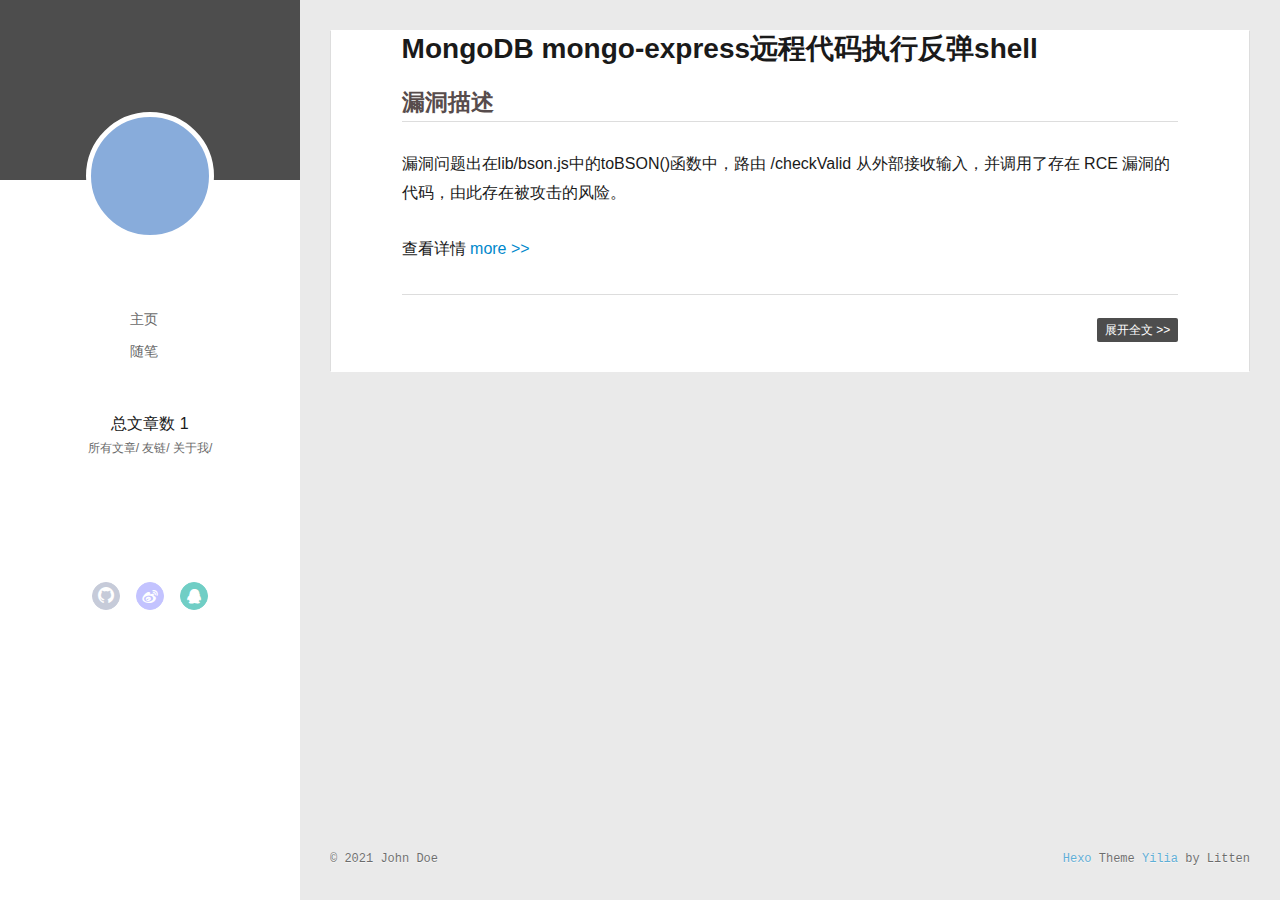
==== index.html @ 4a67a0d7 "Site updated: 2021-05-31 20:24:32" ====
<!DOCTYPE html>
<html>
<head>
  <meta charset="utf-8">
  
  <meta name="renderer" content="webkit">
  <meta http-equiv="X-UA-Compatible" content="IE=edge" >
  <link rel="dns-prefetch" href="http://example.com">
  <title>Hexo</title>
  <meta name="viewport" content="width=device-width, initial-scale=1, maximum-scale=1">
  <meta property="og:type" content="website">
<meta property="og:title" content="Hexo">
<meta property="og:url" content="http://example.com/index.html">
<meta property="og:site_name" content="Hexo">
<meta property="og:locale" content="en_US">
<meta property="article:author" content="John Doe">
<meta name="twitter:card" content="summary">
  
    <link rel="alternative" href="/atom.xml" title="Hexo" type="application/atom+xml">
  
  
    <link rel="icon" href="/favicon.png">
  
  <link rel="stylesheet" type="text/css" href="/./main.0cf68a.css">
  <style type="text/css">
  
    #container.show {
      background: linear-gradient(200deg,#a0cfe4,#e8c37e);
    }
  </style>
  

  

<meta name="generator" content="Hexo 5.4.0"></head>

<body>
  <div id="container" q-class="show:isCtnShow">
    <canvas id="anm-canvas" class="anm-canvas"></canvas>
    <div class="left-col" q-class="show:isShow">
      
<div class="overlay" style="background: #4d4d4d"></div>
<div class="intrude-less">
	<header id="header" class="inner">
		<a href="/" class="profilepic">
			<img src="" class="js-avatar">
		</a>
		<hgroup>
		  <h1 class="header-author"><a href="/"></a></h1>
		</hgroup>
		

		<nav class="header-menu">
			<ul>
			
				<li><a href="/">主页</a></li>
	        
				<li><a href="/tags/%E9%9A%8F%E7%AC%94/">随笔</a></li>
	        
			</ul>
		</nav>
		<nav>
			总文章数 1
		</nav>
		<nav class="header-smart-menu">
    		
    			
    			<a q-on="click: openSlider(e, 'innerArchive')" href="javascript:void(0)">所有文章</a>
    			
            
    			
    			<a q-on="click: openSlider(e, 'friends')" href="javascript:void(0)">友链</a>
    			
            
    			
    			<a q-on="click: openSlider(e, 'aboutme')" href="javascript:void(0)">关于我</a>
    			
            
			<iframe frameborder="no" border="0" marginwidth="0" marginheight="0" width=200 height=86 src="//music.163.com/outchain/player?type=2&id=1384026889&auto=1&height=66"></iframe>
		</nav>
		<nav class="header-nav">
			<div class="social">
				
					<a class="github" target="_blank" href="#" title="github"><i class="icon-github"></i></a>
		        
					<a class="weibo" target="_blank" href="#" title="weibo"><i class="icon-weibo"></i></a>
		        
					<a class="qq" target="_blank" href="/1216153963" title="qq"><i class="icon-qq"></i></a>
		        
			</div>
		</nav>
	</header>		
</div>

    </div>
    <div class="mid-col" q-class="show:isShow,hide:isShow|isFalse">
      
<nav id="mobile-nav">
  	<div class="overlay js-overlay" style="background: #4d4d4d"></div>
	<div class="btnctn js-mobile-btnctn">
  		<div class="slider-trigger list" q-on="click: openSlider(e)"><i class="icon icon-sort"></i></div>
	</div>
	<div class="intrude-less">
		<header id="header" class="inner">
			<div class="profilepic">
				<img src="" class="js-avatar">
			</div>
			<hgroup>
			  <h1 class="header-author js-header-author"></h1>
			</hgroup>
			
			
			
				
			
				
			
			
			
			<nav class="header-nav">
				<div class="social">
					
						<a class="github" target="_blank" href="#" title="github"><i class="icon-github"></i></a>
			        
						<a class="weibo" target="_blank" href="#" title="weibo"><i class="icon-weibo"></i></a>
			        
						<a class="qq" target="_blank" href="/1216153963" title="qq"><i class="icon-qq"></i></a>
			        
				</div>
			</nav>

			<nav class="header-menu js-header-menu">
				<ul style="width: 50%">
				
				
					<li style="width: 50%"><a href="/">主页</a></li>
		        
					<li style="width: 50%"><a href="/tags/%E9%9A%8F%E7%AC%94/">随笔</a></li>
		        
				</ul>
			</nav>
		</header>				
	</div>
	<div class="mobile-mask" style="display:none" q-show="isShow"></div>
</nav>

      <div id="wrapper" class="body-wrap">
        <div class="menu-l">
          <div class="canvas-wrap">
            <canvas data-colors="#eaeaea" data-sectionHeight="100" data-contentId="js-content" id="myCanvas1" class="anm-canvas"></canvas>
          </div>
          <div id="js-content" class="content-ll">
            
  
    <article id="post-MongoDB mongo-express远程代码执行反弹shell" class="article article-type-post  article-index" itemscope itemprop="blogPost">
  <div class="article-inner">
    
    <div class="article-entry" itemprop="articleBody">
      
        <h1 id="MongoDB-mongo-express远程代码执行反弹shell"><a href="#MongoDB-mongo-express远程代码执行反弹shell" class="headerlink" title="MongoDB mongo-express远程代码执行反弹shell"></a>MongoDB mongo-express远程代码执行反弹shell</h1><h2 id="漏洞描述"><a href="#漏洞描述" class="headerlink" title="漏洞描述"></a>漏洞描述</h2><p>漏洞问题出在lib/bson.js中的toBSON()函数中，路由 /checkValid 从外部接收输入，并调用了存在 RCE 漏洞的代码，由此存在被攻击的风险。</p>
<p>查看详情
        
          <a class="article-more-a" href="/2021/05/26/MongoDB%20mongo-express%E8%BF%9C%E7%A8%8B%E4%BB%A3%E7%A0%81%E6%89%A7%E8%A1%8C%E5%8F%8D%E5%BC%B9shell/#more">more >></a>
        
      

      
    </div>
    <div class="article-info article-info-index">
      
      
      

      
        <p class="article-more-link">
          <a class="article-more-a" href="/2021/05/26/MongoDB%20mongo-express%E8%BF%9C%E7%A8%8B%E4%BB%A3%E7%A0%81%E6%89%A7%E8%A1%8C%E5%8F%8D%E5%BC%B9shell/">展开全文 >></a>
        </p>
      

      
      <div class="clearfix"></div>
    </div>
  </div>
</article>

<aside class="wrap-side-operation">
    <div class="mod-side-operation">
        
        <div class="jump-container" id="js-jump-container" style="display:none;">
            <a href="javascript:void(0)" class="mod-side-operation__jump-to-top">
                <i class="icon-font icon-back"></i>
            </a>
            <div id="js-jump-plan-container" class="jump-plan-container" style="top: -11px;">
                <i class="icon-font icon-plane jump-plane"></i>
            </div>
        </div>
        
        
    </div>
</aside>




  
  


          </div>
        </div>
      </div>
      <footer id="footer">
  <div class="outer">
    <div id="footer-info">
    	<div class="footer-left">
    		&copy; 2021 John Doe
    	</div>
      	<div class="footer-right">
      		<a href="http://hexo.io/" target="_blank">Hexo</a>  Theme <a href="https://github.com/litten/hexo-theme-yilia" target="_blank">Yilia</a> by Litten
      	</div>
    </div>
  </div>
</footer>

<!--页面点击小红心-->
<script type="text/javascript" src="/love.js"></script>

    </div>
    <script>
	var yiliaConfig = {
		mathjax: false,
		isHome: true,
		isPost: false,
		isArchive: false,
		isTag: false,
		isCategory: false,
		open_in_new: false,
		toc_hide_index: true,
		root: "/",
		innerArchive: true,
		showTags: false
	}
</script>

<script>!function(t){function n(e){if(r[e])return r[e].exports;var i=r[e]={exports:{},id:e,loaded:!1};return t[e].call(i.exports,i,i.exports,n),i.loaded=!0,i.exports}var r={};n.m=t,n.c=r,n.p="./",n(0)}([function(t,n,r){r(195),t.exports=r(191)},function(t,n,r){var e=r(3),i=r(52),o=r(27),u=r(28),c=r(53),f="prototype",a=function(t,n,r){var s,l,h,v,p=t&a.F,d=t&a.G,y=t&a.S,g=t&a.P,b=t&a.B,m=d?e:y?e[n]||(e[n]={}):(e[n]||{})[f],x=d?i:i[n]||(i[n]={}),w=x[f]||(x[f]={});d&&(r=n);for(s in r)l=!p&&m&&void 0!==m[s],h=(l?m:r)[s],v=b&&l?c(h,e):g&&"function"==typeof h?c(Function.call,h):h,m&&u(m,s,h,t&a.U),x[s]!=h&&o(x,s,v),g&&w[s]!=h&&(w[s]=h)};e.core=i,a.F=1,a.G=2,a.S=4,a.P=8,a.B=16,a.W=32,a.U=64,a.R=128,t.exports=a},function(t,n,r){var e=r(6);t.exports=function(t){if(!e(t))throw TypeError(t+" is not an object!");return t}},function(t,n){var r=t.exports="undefined"!=typeof window&&window.Math==Math?window:"undefined"!=typeof self&&self.Math==Math?self:Function("return this")();"number"==typeof __g&&(__g=r)},function(t,n){t.exports=function(t){try{return!!t()}catch(t){return!0}}},function(t,n){var r=t.exports="undefined"!=typeof window&&window.Math==Math?window:"undefined"!=typeof self&&self.Math==Math?self:Function("return this")();"number"==typeof __g&&(__g=r)},function(t,n){t.exports=function(t){return"object"==typeof t?null!==t:"function"==typeof t}},function(t,n,r){var e=r(126)("wks"),i=r(76),o=r(3).Symbol,u="function"==typeof o;(t.exports=function(t){return e[t]||(e[t]=u&&o[t]||(u?o:i)("Symbol."+t))}).store=e},function(t,n){var r={}.hasOwnProperty;t.exports=function(t,n){return r.call(t,n)}},function(t,n,r){var e=r(94),i=r(33);t.exports=function(t){return e(i(t))}},function(t,n,r){t.exports=!r(4)(function(){return 7!=Object.defineProperty({},"a",{get:function(){return 7}}).a})},function(t,n,r){var e=r(2),i=r(167),o=r(50),u=Object.defineProperty;n.f=r(10)?Object.defineProperty:function(t,n,r){if(e(t),n=o(n,!0),e(r),i)try{return u(t,n,r)}catch(t){}if("get"in r||"set"in r)throw TypeError("Accessors not supported!");return"value"in r&&(t[n]=r.value),t}},function(t,n,r){t.exports=!r(18)(function(){return 7!=Object.defineProperty({},"a",{get:function(){return 7}}).a})},function(t,n,r){var e=r(14),i=r(22);t.exports=r(12)?function(t,n,r){return e.f(t,n,i(1,r))}:function(t,n,r){return t[n]=r,t}},function(t,n,r){var e=r(20),i=r(58),o=r(42),u=Object.defineProperty;n.f=r(12)?Object.defineProperty:function(t,n,r){if(e(t),n=o(n,!0),e(r),i)try{return u(t,n,r)}catch(t){}if("get"in r||"set"in r)throw TypeError("Accessors not supported!");return"value"in r&&(t[n]=r.value),t}},function(t,n,r){var e=r(40)("wks"),i=r(23),o=r(5).Symbol,u="function"==typeof o;(t.exports=function(t){return e[t]||(e[t]=u&&o[t]||(u?o:i)("Symbol."+t))}).store=e},function(t,n,r){var e=r(67),i=Math.min;t.exports=function(t){return t>0?i(e(t),9007199254740991):0}},function(t,n,r){var e=r(46);t.exports=function(t){return Object(e(t))}},function(t,n){t.exports=function(t){try{return!!t()}catch(t){return!0}}},function(t,n,r){var e=r(63),i=r(34);t.exports=Object.keys||function(t){return e(t,i)}},function(t,n,r){var e=r(21);t.exports=function(t){if(!e(t))throw TypeError(t+" is not an object!");return t}},function(t,n){t.exports=function(t){return"object"==typeof t?null!==t:"function"==typeof t}},function(t,n){t.exports=function(t,n){return{enumerable:!(1&t),configurable:!(2&t),writable:!(4&t),value:n}}},function(t,n){var r=0,e=Math.random();t.exports=function(t){return"Symbol(".concat(void 0===t?"":t,")_",(++r+e).toString(36))}},function(t,n){var r={}.hasOwnProperty;t.exports=function(t,n){return r.call(t,n)}},function(t,n){var r=t.exports={version:"2.4.0"};"number"==typeof __e&&(__e=r)},function(t,n){t.exports=function(t){if("function"!=typeof t)throw TypeError(t+" is not a function!");return t}},function(t,n,r){var e=r(11),i=r(66);t.exports=r(10)?function(t,n,r){return e.f(t,n,i(1,r))}:function(t,n,r){return t[n]=r,t}},function(t,n,r){var e=r(3),i=r(27),o=r(24),u=r(76)("src"),c="toString",f=Function[c],a=(""+f).split(c);r(52).inspectSource=function(t){return f.call(t)},(t.exports=function(t,n,r,c){var f="function"==typeof r;f&&(o(r,"name")||i(r,"name",n)),t[n]!==r&&(f&&(o(r,u)||i(r,u,t[n]?""+t[n]:a.join(String(n)))),t===e?t[n]=r:c?t[n]?t[n]=r:i(t,n,r):(delete t[n],i(t,n,r)))})(Function.prototype,c,function(){return"function"==typeof this&&this[u]||f.call(this)})},function(t,n,r){var e=r(1),i=r(4),o=r(46),u=function(t,n,r,e){var i=String(o(t)),u="<"+n;return""!==r&&(u+=" "+r+'="'+String(e).replace(/"/g,"&quot;")+'"'),u+">"+i+"</"+n+">"};t.exports=function(t,n){var r={};r[t]=n(u),e(e.P+e.F*i(function(){var n=""[t]('"');return n!==n.toLowerCase()||n.split('"').length>3}),"String",r)}},function(t,n,r){var e=r(115),i=r(46);t.exports=function(t){return e(i(t))}},function(t,n,r){var e=r(116),i=r(66),o=r(30),u=r(50),c=r(24),f=r(167),a=Object.getOwnPropertyDescriptor;n.f=r(10)?a:function(t,n){if(t=o(t),n=u(n,!0),f)try{return a(t,n)}catch(t){}if(c(t,n))return i(!e.f.call(t,n),t[n])}},function(t,n,r){var e=r(24),i=r(17),o=r(145)("IE_PROTO"),u=Object.prototype;t.exports=Object.getPrototypeOf||function(t){return t=i(t),e(t,o)?t[o]:"function"==typeof t.constructor&&t instanceof t.constructor?t.constructor.prototype:t instanceof Object?u:null}},function(t,n){t.exports=function(t){if(void 0==t)throw TypeError("Can't call method on  "+t);return t}},function(t,n){t.exports="constructor,hasOwnProperty,isPrototypeOf,propertyIsEnumerable,toLocaleString,toString,valueOf".split(",")},function(t,n){t.exports={}},function(t,n){t.exports=!0},function(t,n){n.f={}.propertyIsEnumerable},function(t,n,r){var e=r(14).f,i=r(8),o=r(15)("toStringTag");t.exports=function(t,n,r){t&&!i(t=r?t:t.prototype,o)&&e(t,o,{configurable:!0,value:n})}},function(t,n,r){var e=r(40)("keys"),i=r(23);t.exports=function(t){return e[t]||(e[t]=i(t))}},function(t,n,r){var e=r(5),i="__core-js_shared__",o=e[i]||(e[i]={});t.exports=function(t){return o[t]||(o[t]={})}},function(t,n){var r=Math.ceil,e=Math.floor;t.exports=function(t){return isNaN(t=+t)?0:(t>0?e:r)(t)}},function(t,n,r){var e=r(21);t.exports=function(t,n){if(!e(t))return t;var r,i;if(n&&"function"==typeof(r=t.toString)&&!e(i=r.call(t)))return i;if("function"==typeof(r=t.valueOf)&&!e(i=r.call(t)))return i;if(!n&&"function"==typeof(r=t.toString)&&!e(i=r.call(t)))return i;throw TypeError("Can't convert object to primitive value")}},function(t,n,r){var e=r(5),i=r(25),o=r(36),u=r(44),c=r(14).f;t.exports=function(t){var n=i.Symbol||(i.Symbol=o?{}:e.Symbol||{});"_"==t.charAt(0)||t in n||c(n,t,{value:u.f(t)})}},function(t,n,r){n.f=r(15)},function(t,n){var r={}.toString;t.exports=function(t){return r.call(t).slice(8,-1)}},function(t,n){t.exports=function(t){if(void 0==t)throw TypeError("Can't call method on  "+t);return t}},function(t,n,r){var e=r(4);t.exports=function(t,n){return!!t&&e(function(){n?t.call(null,function(){},1):t.call(null)})}},function(t,n,r){var e=r(53),i=r(115),o=r(17),u=r(16),c=r(203);t.exports=function(t,n){var r=1==t,f=2==t,a=3==t,s=4==t,l=6==t,h=5==t||l,v=n||c;return function(n,c,p){for(var d,y,g=o(n),b=i(g),m=e(c,p,3),x=u(b.length),w=0,S=r?v(n,x):f?v(n,0):void 0;x>w;w++)if((h||w in b)&&(d=b[w],y=m(d,w,g),t))if(r)S[w]=y;else if(y)switch(t){case 3:return!0;case 5:return d;case 6:return w;case 2:S.push(d)}else if(s)return!1;return l?-1:a||s?s:S}}},function(t,n,r){var e=r(1),i=r(52),o=r(4);t.exports=function(t,n){var r=(i.Object||{})[t]||Object[t],u={};u[t]=n(r),e(e.S+e.F*o(function(){r(1)}),"Object",u)}},function(t,n,r){var e=r(6);t.exports=function(t,n){if(!e(t))return t;var r,i;if(n&&"function"==typeof(r=t.toString)&&!e(i=r.call(t)))return i;if("function"==typeof(r=t.valueOf)&&!e(i=r.call(t)))return i;if(!n&&"function"==typeof(r=t.toString)&&!e(i=r.call(t)))return i;throw TypeError("Can't convert object to primitive value")}},function(t,n,r){var e=r(5),i=r(25),o=r(91),u=r(13),c="prototype",f=function(t,n,r){var a,s,l,h=t&f.F,v=t&f.G,p=t&f.S,d=t&f.P,y=t&f.B,g=t&f.W,b=v?i:i[n]||(i[n]={}),m=b[c],x=v?e:p?e[n]:(e[n]||{})[c];v&&(r=n);for(a in r)(s=!h&&x&&void 0!==x[a])&&a in b||(l=s?x[a]:r[a],b[a]=v&&"function"!=typeof x[a]?r[a]:y&&s?o(l,e):g&&x[a]==l?function(t){var n=function(n,r,e){if(this instanceof t){switch(arguments.length){case 0:return new t;case 1:return new t(n);case 2:return new t(n,r)}return new t(n,r,e)}return t.apply(this,arguments)};return n[c]=t[c],n}(l):d&&"function"==typeof l?o(Function.call,l):l,d&&((b.virtual||(b.virtual={}))[a]=l,t&f.R&&m&&!m[a]&&u(m,a,l)))};f.F=1,f.G=2,f.S=4,f.P=8,f.B=16,f.W=32,f.U=64,f.R=128,t.exports=f},function(t,n){var r=t.exports={version:"2.4.0"};"number"==typeof __e&&(__e=r)},function(t,n,r){var e=r(26);t.exports=function(t,n,r){if(e(t),void 0===n)return t;switch(r){case 1:return function(r){return t.call(n,r)};case 2:return function(r,e){return t.call(n,r,e)};case 3:return function(r,e,i){return t.call(n,r,e,i)}}return function(){return t.apply(n,arguments)}}},function(t,n,r){var e=r(183),i=r(1),o=r(126)("metadata"),u=o.store||(o.store=new(r(186))),c=function(t,n,r){var i=u.get(t);if(!i){if(!r)return;u.set(t,i=new e)}var o=i.get(n);if(!o){if(!r)return;i.set(n,o=new e)}return o},f=function(t,n,r){var e=c(n,r,!1);return void 0!==e&&e.has(t)},a=function(t,n,r){var e=c(n,r,!1);return void 0===e?void 0:e.get(t)},s=function(t,n,r,e){c(r,e,!0).set(t,n)},l=function(t,n){var r=c(t,n,!1),e=[];return r&&r.forEach(function(t,n){e.push(n)}),e},h=function(t){return void 0===t||"symbol"==typeof t?t:String(t)},v=function(t){i(i.S,"Reflect",t)};t.exports={store:u,map:c,has:f,get:a,set:s,keys:l,key:h,exp:v}},function(t,n,r){"use strict";if(r(10)){var e=r(69),i=r(3),o=r(4),u=r(1),c=r(127),f=r(152),a=r(53),s=r(68),l=r(66),h=r(27),v=r(73),p=r(67),d=r(16),y=r(75),g=r(50),b=r(24),m=r(180),x=r(114),w=r(6),S=r(17),_=r(137),O=r(70),E=r(32),P=r(71).f,j=r(154),F=r(76),M=r(7),A=r(48),N=r(117),T=r(146),I=r(155),k=r(80),L=r(123),R=r(74),C=r(130),D=r(160),U=r(11),W=r(31),G=U.f,B=W.f,V=i.RangeError,z=i.TypeError,q=i.Uint8Array,K="ArrayBuffer",J="Shared"+K,Y="BYTES_PER_ELEMENT",H="prototype",$=Array[H],X=f.ArrayBuffer,Q=f.DataView,Z=A(0),tt=A(2),nt=A(3),rt=A(4),et=A(5),it=A(6),ot=N(!0),ut=N(!1),ct=I.values,ft=I.keys,at=I.entries,st=$.lastIndexOf,lt=$.reduce,ht=$.reduceRight,vt=$.join,pt=$.sort,dt=$.slice,yt=$.toString,gt=$.toLocaleString,bt=M("iterator"),mt=M("toStringTag"),xt=F("typed_constructor"),wt=F("def_constructor"),St=c.CONSTR,_t=c.TYPED,Ot=c.VIEW,Et="Wrong length!",Pt=A(1,function(t,n){return Tt(T(t,t[wt]),n)}),jt=o(function(){return 1===new q(new Uint16Array([1]).buffer)[0]}),Ft=!!q&&!!q[H].set&&o(function(){new q(1).set({})}),Mt=function(t,n){if(void 0===t)throw z(Et);var r=+t,e=d(t);if(n&&!m(r,e))throw V(Et);return e},At=function(t,n){var r=p(t);if(r<0||r%n)throw V("Wrong offset!");return r},Nt=function(t){if(w(t)&&_t in t)return t;throw z(t+" is not a typed array!")},Tt=function(t,n){if(!(w(t)&&xt in t))throw z("It is not a typed array constructor!");return new t(n)},It=function(t,n){return kt(T(t,t[wt]),n)},kt=function(t,n){for(var r=0,e=n.length,i=Tt(t,e);e>r;)i[r]=n[r++];return i},Lt=function(t,n,r){G(t,n,{get:function(){return this._d[r]}})},Rt=function(t){var n,r,e,i,o,u,c=S(t),f=arguments.length,s=f>1?arguments[1]:void 0,l=void 0!==s,h=j(c);if(void 0!=h&&!_(h)){for(u=h.call(c),e=[],n=0;!(o=u.next()).done;n++)e.push(o.value);c=e}for(l&&f>2&&(s=a(s,arguments[2],2)),n=0,r=d(c.length),i=Tt(this,r);r>n;n++)i[n]=l?s(c[n],n):c[n];return i},Ct=function(){for(var t=0,n=arguments.length,r=Tt(this,n);n>t;)r[t]=arguments[t++];return r},Dt=!!q&&o(function(){gt.call(new q(1))}),Ut=function(){return gt.apply(Dt?dt.call(Nt(this)):Nt(this),arguments)},Wt={copyWithin:function(t,n){return D.call(Nt(this),t,n,arguments.length>2?arguments[2]:void 0)},every:function(t){return rt(Nt(this),t,arguments.length>1?arguments[1]:void 0)},fill:function(t){return C.apply(Nt(this),arguments)},filter:function(t){return It(this,tt(Nt(this),t,arguments.length>1?arguments[1]:void 0))},find:function(t){return et(Nt(this),t,arguments.length>1?arguments[1]:void 0)},findIndex:function(t){return it(Nt(this),t,arguments.length>1?arguments[1]:void 0)},forEach:function(t){Z(Nt(this),t,arguments.length>1?arguments[1]:void 0)},indexOf:function(t){return ut(Nt(this),t,arguments.length>1?arguments[1]:void 0)},includes:function(t){return ot(Nt(this),t,arguments.length>1?arguments[1]:void 0)},join:function(t){return vt.apply(Nt(this),arguments)},lastIndexOf:function(t){return st.apply(Nt(this),arguments)},map:function(t){return Pt(Nt(this),t,arguments.length>1?arguments[1]:void 0)},reduce:function(t){return lt.apply(Nt(this),arguments)},reduceRight:function(t){return ht.apply(Nt(this),arguments)},reverse:function(){for(var t,n=this,r=Nt(n).length,e=Math.floor(r/2),i=0;i<e;)t=n[i],n[i++]=n[--r],n[r]=t;return n},some:function(t){return nt(Nt(this),t,arguments.length>1?arguments[1]:void 0)},sort:function(t){return pt.call(Nt(this),t)},subarray:function(t,n){var r=Nt(this),e=r.length,i=y(t,e);return new(T(r,r[wt]))(r.buffer,r.byteOffset+i*r.BYTES_PER_ELEMENT,d((void 0===n?e:y(n,e))-i))}},Gt=function(t,n){return It(this,dt.call(Nt(this),t,n))},Bt=function(t){Nt(this);var n=At(arguments[1],1),r=this.length,e=S(t),i=d(e.length),o=0;if(i+n>r)throw V(Et);for(;o<i;)this[n+o]=e[o++]},Vt={entries:function(){return at.call(Nt(this))},keys:function(){return ft.call(Nt(this))},values:function(){return ct.call(Nt(this))}},zt=function(t,n){return w(t)&&t[_t]&&"symbol"!=typeof n&&n in t&&String(+n)==String(n)},qt=function(t,n){return zt(t,n=g(n,!0))?l(2,t[n]):B(t,n)},Kt=function(t,n,r){return!(zt(t,n=g(n,!0))&&w(r)&&b(r,"value"))||b(r,"get")||b(r,"set")||r.configurable||b(r,"writable")&&!r.writable||b(r,"enumerable")&&!r.enumerable?G(t,n,r):(t[n]=r.value,t)};St||(W.f=qt,U.f=Kt),u(u.S+u.F*!St,"Object",{getOwnPropertyDescriptor:qt,defineProperty:Kt}),o(function(){yt.call({})})&&(yt=gt=function(){return vt.call(this)});var Jt=v({},Wt);v(Jt,Vt),h(Jt,bt,Vt.values),v(Jt,{slice:Gt,set:Bt,constructor:function(){},toString:yt,toLocaleString:Ut}),Lt(Jt,"buffer","b"),Lt(Jt,"byteOffset","o"),Lt(Jt,"byteLength","l"),Lt(Jt,"length","e"),G(Jt,mt,{get:function(){return this[_t]}}),t.exports=function(t,n,r,f){f=!!f;var a=t+(f?"Clamped":"")+"Array",l="Uint8Array"!=a,v="get"+t,p="set"+t,y=i[a],g=y||{},b=y&&E(y),m=!y||!c.ABV,S={},_=y&&y[H],j=function(t,r){var e=t._d;return e.v[v](r*n+e.o,jt)},F=function(t,r,e){var i=t._d;f&&(e=(e=Math.round(e))<0?0:e>255?255:255&e),i.v[p](r*n+i.o,e,jt)},M=function(t,n){G(t,n,{get:function(){return j(this,n)},set:function(t){return F(this,n,t)},enumerable:!0})};m?(y=r(function(t,r,e,i){s(t,y,a,"_d");var o,u,c,f,l=0,v=0;if(w(r)){if(!(r instanceof X||(f=x(r))==K||f==J))return _t in r?kt(y,r):Rt.call(y,r);o=r,v=At(e,n);var p=r.byteLength;if(void 0===i){if(p%n)throw V(Et);if((u=p-v)<0)throw V(Et)}else if((u=d(i)*n)+v>p)throw V(Et);c=u/n}else c=Mt(r,!0),u=c*n,o=new X(u);for(h(t,"_d",{b:o,o:v,l:u,e:c,v:new Q(o)});l<c;)M(t,l++)}),_=y[H]=O(Jt),h(_,"constructor",y)):L(function(t){new y(null),new y(t)},!0)||(y=r(function(t,r,e,i){s(t,y,a);var o;return w(r)?r instanceof X||(o=x(r))==K||o==J?void 0!==i?new g(r,At(e,n),i):void 0!==e?new g(r,At(e,n)):new g(r):_t in r?kt(y,r):Rt.call(y,r):new g(Mt(r,l))}),Z(b!==Function.prototype?P(g).concat(P(b)):P(g),function(t){t in y||h(y,t,g[t])}),y[H]=_,e||(_.constructor=y));var A=_[bt],N=!!A&&("values"==A.name||void 0==A.name),T=Vt.values;h(y,xt,!0),h(_,_t,a),h(_,Ot,!0),h(_,wt,y),(f?new y(1)[mt]==a:mt in _)||G(_,mt,{get:function(){return a}}),S[a]=y,u(u.G+u.W+u.F*(y!=g),S),u(u.S,a,{BYTES_PER_ELEMENT:n,from:Rt,of:Ct}),Y in _||h(_,Y,n),u(u.P,a,Wt),R(a),u(u.P+u.F*Ft,a,{set:Bt}),u(u.P+u.F*!N,a,Vt),u(u.P+u.F*(_.toString!=yt),a,{toString:yt}),u(u.P+u.F*o(function(){new y(1).slice()}),a,{slice:Gt}),u(u.P+u.F*(o(function(){return[1,2].toLocaleString()!=new y([1,2]).toLocaleString()})||!o(function(){_.toLocaleString.call([1,2])})),a,{toLocaleString:Ut}),k[a]=N?A:T,e||N||h(_,bt,T)}}else t.exports=function(){}},function(t,n){var r={}.toString;t.exports=function(t){return r.call(t).slice(8,-1)}},function(t,n,r){var e=r(21),i=r(5).document,o=e(i)&&e(i.createElement);t.exports=function(t){return o?i.createElement(t):{}}},function(t,n,r){t.exports=!r(12)&&!r(18)(function(){return 7!=Object.defineProperty(r(57)("div"),"a",{get:function(){return 7}}).a})},function(t,n,r){"use strict";var e=r(36),i=r(51),o=r(64),u=r(13),c=r(8),f=r(35),a=r(96),s=r(38),l=r(103),h=r(15)("iterator"),v=!([].keys&&"next"in[].keys()),p="keys",d="values",y=function(){return this};t.exports=function(t,n,r,g,b,m,x){a(r,n,g);var w,S,_,O=function(t){if(!v&&t in F)return F[t];switch(t){case p:case d:return function(){return new r(this,t)}}return function(){return new r(this,t)}},E=n+" Iterator",P=b==d,j=!1,F=t.prototype,M=F[h]||F["@@iterator"]||b&&F[b],A=M||O(b),N=b?P?O("entries"):A:void 0,T="Array"==n?F.entries||M:M;if(T&&(_=l(T.call(new t)))!==Object.prototype&&(s(_,E,!0),e||c(_,h)||u(_,h,y)),P&&M&&M.name!==d&&(j=!0,A=function(){return M.call(this)}),e&&!x||!v&&!j&&F[h]||u(F,h,A),f[n]=A,f[E]=y,b)if(w={values:P?A:O(d),keys:m?A:O(p),entries:N},x)for(S in w)S in F||o(F,S,w[S]);else i(i.P+i.F*(v||j),n,w);return w}},function(t,n,r){var e=r(20),i=r(100),o=r(34),u=r(39)("IE_PROTO"),c=function(){},f="prototype",a=function(){var t,n=r(57)("iframe"),e=o.length;for(n.style.display="none",r(93).appendChild(n),n.src="javascript:",t=n.contentWindow.document,t.open(),t.write("<script>document.F=Object<\/script>"),t.close(),a=t.F;e--;)delete a[f][o[e]];return a()};t.exports=Object.create||function(t,n){var r;return null!==t?(c[f]=e(t),r=new c,c[f]=null,r[u]=t):r=a(),void 0===n?r:i(r,n)}},function(t,n,r){var e=r(63),i=r(34).concat("length","prototype");n.f=Object.getOwnPropertyNames||function(t){return e(t,i)}},function(t,n){n.f=Object.getOwnPropertySymbols},function(t,n,r){var e=r(8),i=r(9),o=r(90)(!1),u=r(39)("IE_PROTO");t.exports=function(t,n){var r,c=i(t),f=0,a=[];for(r in c)r!=u&&e(c,r)&&a.push(r);for(;n.length>f;)e(c,r=n[f++])&&(~o(a,r)||a.push(r));return a}},function(t,n,r){t.exports=r(13)},function(t,n,r){var e=r(76)("meta"),i=r(6),o=r(24),u=r(11).f,c=0,f=Object.isExtensible||function(){return!0},a=!r(4)(function(){return f(Object.preventExtensions({}))}),s=function(t){u(t,e,{value:{i:"O"+ ++c,w:{}}})},l=function(t,n){if(!i(t))return"symbol"==typeof t?t:("string"==typeof t?"S":"P")+t;if(!o(t,e)){if(!f(t))return"F";if(!n)return"E";s(t)}return t[e].i},h=function(t,n){if(!o(t,e)){if(!f(t))return!0;if(!n)return!1;s(t)}return t[e].w},v=function(t){return a&&p.NEED&&f(t)&&!o(t,e)&&s(t),t},p=t.exports={KEY:e,NEED:!1,fastKey:l,getWeak:h,onFreeze:v}},function(t,n){t.exports=function(t,n){return{enumerable:!(1&t),configurable:!(2&t),writable:!(4&t),value:n}}},function(t,n){var r=Math.ceil,e=Math.floor;t.exports=function(t){return isNaN(t=+t)?0:(t>0?e:r)(t)}},function(t,n){t.exports=function(t,n,r,e){if(!(t instanceof n)||void 0!==e&&e in t)throw TypeError(r+": incorrect invocation!");return t}},function(t,n){t.exports=!1},function(t,n,r){var e=r(2),i=r(173),o=r(133),u=r(145)("IE_PROTO"),c=function(){},f="prototype",a=function(){var t,n=r(132)("iframe"),e=o.length;for(n.style.display="none",r(135).appendChild(n),n.src="javascript:",t=n.contentWindow.document,t.open(),t.write("<script>document.F=Object<\/script>"),t.close(),a=t.F;e--;)delete a[f][o[e]];return a()};t.exports=Object.create||function(t,n){var r;return null!==t?(c[f]=e(t),r=new c,c[f]=null,r[u]=t):r=a(),void 0===n?r:i(r,n)}},function(t,n,r){var e=r(175),i=r(133).concat("length","prototype");n.f=Object.getOwnPropertyNames||function(t){return e(t,i)}},function(t,n,r){var e=r(175),i=r(133);t.exports=Object.keys||function(t){return e(t,i)}},function(t,n,r){var e=r(28);t.exports=function(t,n,r){for(var i in n)e(t,i,n[i],r);return t}},function(t,n,r){"use strict";var e=r(3),i=r(11),o=r(10),u=r(7)("species");t.exports=function(t){var n=e[t];o&&n&&!n[u]&&i.f(n,u,{configurable:!0,get:function(){return this}})}},function(t,n,r){var e=r(67),i=Math.max,o=Math.min;t.exports=function(t,n){return t=e(t),t<0?i(t+n,0):o(t,n)}},function(t,n){var r=0,e=Math.random();t.exports=function(t){return"Symbol(".concat(void 0===t?"":t,")_",(++r+e).toString(36))}},function(t,n,r){var e=r(33);t.exports=function(t){return Object(e(t))}},function(t,n,r){var e=r(7)("unscopables"),i=Array.prototype;void 0==i[e]&&r(27)(i,e,{}),t.exports=function(t){i[e][t]=!0}},function(t,n,r){var e=r(53),i=r(169),o=r(137),u=r(2),c=r(16),f=r(154),a={},s={},n=t.exports=function(t,n,r,l,h){var v,p,d,y,g=h?function(){return t}:f(t),b=e(r,l,n?2:1),m=0;if("function"!=typeof g)throw TypeError(t+" is not iterable!");if(o(g)){for(v=c(t.length);v>m;m++)if((y=n?b(u(p=t[m])[0],p[1]):b(t[m]))===a||y===s)return y}else for(d=g.call(t);!(p=d.next()).done;)if((y=i(d,b,p.value,n))===a||y===s)return y};n.BREAK=a,n.RETURN=s},function(t,n){t.exports={}},function(t,n,r){var e=r(11).f,i=r(24),o=r(7)("toStringTag");t.exports=function(t,n,r){t&&!i(t=r?t:t.prototype,o)&&e(t,o,{configurable:!0,value:n})}},function(t,n,r){var e=r(1),i=r(46),o=r(4),u=r(150),c="["+u+"]",f="​",a=RegExp("^"+c+c+"*"),s=RegExp(c+c+"*$"),l=function(t,n,r){var i={},c=o(function(){return!!u[t]()||f[t]()!=f}),a=i[t]=c?n(h):u[t];r&&(i[r]=a),e(e.P+e.F*c,"String",i)},h=l.trim=function(t,n){return t=String(i(t)),1&n&&(t=t.replace(a,"")),2&n&&(t=t.replace(s,"")),t};t.exports=l},function(t,n,r){t.exports={default:r(86),__esModule:!0}},function(t,n,r){t.exports={default:r(87),__esModule:!0}},function(t,n,r){"use strict";function e(t){return t&&t.__esModule?t:{default:t}}n.__esModule=!0;var i=r(84),o=e(i),u=r(83),c=e(u),f="function"==typeof c.default&&"symbol"==typeof o.default?function(t){return typeof t}:function(t){return t&&"function"==typeof c.default&&t.constructor===c.default&&t!==c.default.prototype?"symbol":typeof t};n.default="function"==typeof c.default&&"symbol"===f(o.default)?function(t){return void 0===t?"undefined":f(t)}:function(t){return t&&"function"==typeof c.default&&t.constructor===c.default&&t!==c.default.prototype?"symbol":void 0===t?"undefined":f(t)}},function(t,n,r){r(110),r(108),r(111),r(112),t.exports=r(25).Symbol},function(t,n,r){r(109),r(113),t.exports=r(44).f("iterator")},function(t,n){t.exports=function(t){if("function"!=typeof t)throw TypeError(t+" is not a function!");return t}},function(t,n){t.exports=function(){}},function(t,n,r){var e=r(9),i=r(106),o=r(105);t.exports=function(t){return function(n,r,u){var c,f=e(n),a=i(f.length),s=o(u,a);if(t&&r!=r){for(;a>s;)if((c=f[s++])!=c)return!0}else for(;a>s;s++)if((t||s in f)&&f[s]===r)return t||s||0;return!t&&-1}}},function(t,n,r){var e=r(88);t.exports=function(t,n,r){if(e(t),void 0===n)return t;switch(r){case 1:return function(r){return t.call(n,r)};case 2:return function(r,e){return t.call(n,r,e)};case 3:return function(r,e,i){return t.call(n,r,e,i)}}return function(){return t.apply(n,arguments)}}},function(t,n,r){var e=r(19),i=r(62),o=r(37);t.exports=function(t){var n=e(t),r=i.f;if(r)for(var u,c=r(t),f=o.f,a=0;c.length>a;)f.call(t,u=c[a++])&&n.push(u);return n}},function(t,n,r){t.exports=r(5).document&&document.documentElement},function(t,n,r){var e=r(56);t.exports=Object("z").propertyIsEnumerable(0)?Object:function(t){return"String"==e(t)?t.split(""):Object(t)}},function(t,n,r){var e=r(56);t.exports=Array.isArray||function(t){return"Array"==e(t)}},function(t,n,r){"use strict";var e=r(60),i=r(22),o=r(38),u={};r(13)(u,r(15)("iterator"),function(){return this}),t.exports=function(t,n,r){t.prototype=e(u,{next:i(1,r)}),o(t,n+" Iterator")}},function(t,n){t.exports=function(t,n){return{value:n,done:!!t}}},function(t,n,r){var e=r(19),i=r(9);t.exports=function(t,n){for(var r,o=i(t),u=e(o),c=u.length,f=0;c>f;)if(o[r=u[f++]]===n)return r}},function(t,n,r){var e=r(23)("meta"),i=r(21),o=r(8),u=r(14).f,c=0,f=Object.isExtensible||function(){return!0},a=!r(18)(function(){return f(Object.preventExtensions({}))}),s=function(t){u(t,e,{value:{i:"O"+ ++c,w:{}}})},l=function(t,n){if(!i(t))return"symbol"==typeof t?t:("string"==typeof t?"S":"P")+t;if(!o(t,e)){if(!f(t))return"F";if(!n)return"E";s(t)}return t[e].i},h=function(t,n){if(!o(t,e)){if(!f(t))return!0;if(!n)return!1;s(t)}return t[e].w},v=function(t){return a&&p.NEED&&f(t)&&!o(t,e)&&s(t),t},p=t.exports={KEY:e,NEED:!1,fastKey:l,getWeak:h,onFreeze:v}},function(t,n,r){var e=r(14),i=r(20),o=r(19);t.exports=r(12)?Object.defineProperties:function(t,n){i(t);for(var r,u=o(n),c=u.length,f=0;c>f;)e.f(t,r=u[f++],n[r]);return t}},function(t,n,r){var e=r(37),i=r(22),o=r(9),u=r(42),c=r(8),f=r(58),a=Object.getOwnPropertyDescriptor;n.f=r(12)?a:function(t,n){if(t=o(t),n=u(n,!0),f)try{return a(t,n)}catch(t){}if(c(t,n))return i(!e.f.call(t,n),t[n])}},function(t,n,r){var e=r(9),i=r(61).f,o={}.toString,u="object"==typeof window&&window&&Object.getOwnPropertyNames?Object.getOwnPropertyNames(window):[],c=function(t){try{return i(t)}catch(t){return u.slice()}};t.exports.f=function(t){return u&&"[object Window]"==o.call(t)?c(t):i(e(t))}},function(t,n,r){var e=r(8),i=r(77),o=r(39)("IE_PROTO"),u=Object.prototype;t.exports=Object.getPrototypeOf||function(t){return t=i(t),e(t,o)?t[o]:"function"==typeof t.constructor&&t instanceof t.constructor?t.constructor.prototype:t instanceof Object?u:null}},function(t,n,r){var e=r(41),i=r(33);t.exports=function(t){return function(n,r){var o,u,c=String(i(n)),f=e(r),a=c.length;return f<0||f>=a?t?"":void 0:(o=c.charCodeAt(f),o<55296||o>56319||f+1===a||(u=c.charCodeAt(f+1))<56320||u>57343?t?c.charAt(f):o:t?c.slice(f,f+2):u-56320+(o-55296<<10)+65536)}}},function(t,n,r){var e=r(41),i=Math.max,o=Math.min;t.exports=function(t,n){return t=e(t),t<0?i(t+n,0):o(t,n)}},function(t,n,r){var e=r(41),i=Math.min;t.exports=function(t){return t>0?i(e(t),9007199254740991):0}},function(t,n,r){"use strict";var e=r(89),i=r(97),o=r(35),u=r(9);t.exports=r(59)(Array,"Array",function(t,n){this._t=u(t),this._i=0,this._k=n},function(){var t=this._t,n=this._k,r=this._i++;return!t||r>=t.length?(this._t=void 0,i(1)):"keys"==n?i(0,r):"values"==n?i(0,t[r]):i(0,[r,t[r]])},"values"),o.Arguments=o.Array,e("keys"),e("values"),e("entries")},function(t,n){},function(t,n,r){"use strict";var e=r(104)(!0);r(59)(String,"String",function(t){this._t=String(t),this._i=0},function(){var t,n=this._t,r=this._i;return r>=n.length?{value:void 0,done:!0}:(t=e(n,r),this._i+=t.length,{value:t,done:!1})})},function(t,n,r){"use strict";var e=r(5),i=r(8),o=r(12),u=r(51),c=r(64),f=r(99).KEY,a=r(18),s=r(40),l=r(38),h=r(23),v=r(15),p=r(44),d=r(43),y=r(98),g=r(92),b=r(95),m=r(20),x=r(9),w=r(42),S=r(22),_=r(60),O=r(102),E=r(101),P=r(14),j=r(19),F=E.f,M=P.f,A=O.f,N=e.Symbol,T=e.JSON,I=T&&T.stringify,k="prototype",L=v("_hidden"),R=v("toPrimitive"),C={}.propertyIsEnumerable,D=s("symbol-registry"),U=s("symbols"),W=s("op-symbols"),G=Object[k],B="function"==typeof N,V=e.QObject,z=!V||!V[k]||!V[k].findChild,q=o&&a(function(){return 7!=_(M({},"a",{get:function(){return M(this,"a",{value:7}).a}})).a})?function(t,n,r){var e=F(G,n);e&&delete G[n],M(t,n,r),e&&t!==G&&M(G,n,e)}:M,K=function(t){var n=U[t]=_(N[k]);return n._k=t,n},J=B&&"symbol"==typeof N.iterator?function(t){return"symbol"==typeof t}:function(t){return t instanceof N},Y=function(t,n,r){return t===G&&Y(W,n,r),m(t),n=w(n,!0),m(r),i(U,n)?(r.enumerable?(i(t,L)&&t[L][n]&&(t[L][n]=!1),r=_(r,{enumerable:S(0,!1)})):(i(t,L)||M(t,L,S(1,{})),t[L][n]=!0),q(t,n,r)):M(t,n,r)},H=function(t,n){m(t);for(var r,e=g(n=x(n)),i=0,o=e.length;o>i;)Y(t,r=e[i++],n[r]);return t},$=function(t,n){return void 0===n?_(t):H(_(t),n)},X=function(t){var n=C.call(this,t=w(t,!0));return!(this===G&&i(U,t)&&!i(W,t))&&(!(n||!i(this,t)||!i(U,t)||i(this,L)&&this[L][t])||n)},Q=function(t,n){if(t=x(t),n=w(n,!0),t!==G||!i(U,n)||i(W,n)){var r=F(t,n);return!r||!i(U,n)||i(t,L)&&t[L][n]||(r.enumerable=!0),r}},Z=function(t){for(var n,r=A(x(t)),e=[],o=0;r.length>o;)i(U,n=r[o++])||n==L||n==f||e.push(n);return e},tt=function(t){for(var n,r=t===G,e=A(r?W:x(t)),o=[],u=0;e.length>u;)!i(U,n=e[u++])||r&&!i(G,n)||o.push(U[n]);return o};B||(N=function(){if(this instanceof N)throw TypeError("Symbol is not a constructor!");var t=h(arguments.length>0?arguments[0]:void 0),n=function(r){this===G&&n.call(W,r),i(this,L)&&i(this[L],t)&&(this[L][t]=!1),q(this,t,S(1,r))};return o&&z&&q(G,t,{configurable:!0,set:n}),K(t)},c(N[k],"toString",function(){return this._k}),E.f=Q,P.f=Y,r(61).f=O.f=Z,r(37).f=X,r(62).f=tt,o&&!r(36)&&c(G,"propertyIsEnumerable",X,!0),p.f=function(t){return K(v(t))}),u(u.G+u.W+u.F*!B,{Symbol:N});for(var nt="hasInstance,isConcatSpreadable,iterator,match,replace,search,species,split,toPrimitive,toStringTag,unscopables".split(","),rt=0;nt.length>rt;)v(nt[rt++]);for(var nt=j(v.store),rt=0;nt.length>rt;)d(nt[rt++]);u(u.S+u.F*!B,"Symbol",{for:function(t){return i(D,t+="")?D[t]:D[t]=N(t)},keyFor:function(t){if(J(t))return y(D,t);throw TypeError(t+" is not a symbol!")},useSetter:function(){z=!0},useSimple:function(){z=!1}}),u(u.S+u.F*!B,"Object",{create:$,defineProperty:Y,defineProperties:H,getOwnPropertyDescriptor:Q,getOwnPropertyNames:Z,getOwnPropertySymbols:tt}),T&&u(u.S+u.F*(!B||a(function(){var t=N();return"[null]"!=I([t])||"{}"!=I({a:t})||"{}"!=I(Object(t))})),"JSON",{stringify:function(t){if(void 0!==t&&!J(t)){for(var n,r,e=[t],i=1;arguments.length>i;)e.push(arguments[i++]);return n=e[1],"function"==typeof n&&(r=n),!r&&b(n)||(n=function(t,n){if(r&&(n=r.call(this,t,n)),!J(n))return n}),e[1]=n,I.apply(T,e)}}}),N[k][R]||r(13)(N[k],R,N[k].valueOf),l(N,"Symbol"),l(Math,"Math",!0),l(e.JSON,"JSON",!0)},function(t,n,r){r(43)("asyncIterator")},function(t,n,r){r(43)("observable")},function(t,n,r){r(107);for(var e=r(5),i=r(13),o=r(35),u=r(15)("toStringTag"),c=["NodeList","DOMTokenList","MediaList","StyleSheetList","CSSRuleList"],f=0;f<5;f++){var a=c[f],s=e[a],l=s&&s.prototype;l&&!l[u]&&i(l,u,a),o[a]=o.Array}},function(t,n,r){var e=r(45),i=r(7)("toStringTag"),o="Arguments"==e(function(){return arguments}()),u=function(t,n){try{return t[n]}catch(t){}};t.exports=function(t){var n,r,c;return void 0===t?"Undefined":null===t?"Null":"string"==typeof(r=u(n=Object(t),i))?r:o?e(n):"Object"==(c=e(n))&&"function"==typeof n.callee?"Arguments":c}},function(t,n,r){var e=r(45);t.exports=Object("z").propertyIsEnumerable(0)?Object:function(t){return"String"==e(t)?t.split(""):Object(t)}},function(t,n){n.f={}.propertyIsEnumerable},function(t,n,r){var e=r(30),i=r(16),o=r(75);t.exports=function(t){return function(n,r,u){var c,f=e(n),a=i(f.length),s=o(u,a);if(t&&r!=r){for(;a>s;)if((c=f[s++])!=c)return!0}else for(;a>s;s++)if((t||s in f)&&f[s]===r)return t||s||0;return!t&&-1}}},function(t,n,r){"use strict";var e=r(3),i=r(1),o=r(28),u=r(73),c=r(65),f=r(79),a=r(68),s=r(6),l=r(4),h=r(123),v=r(81),p=r(136);t.exports=function(t,n,r,d,y,g){var b=e[t],m=b,x=y?"set":"add",w=m&&m.prototype,S={},_=function(t){var n=w[t];o(w,t,"delete"==t?function(t){return!(g&&!s(t))&&n.call(this,0===t?0:t)}:"has"==t?function(t){return!(g&&!s(t))&&n.call(this,0===t?0:t)}:"get"==t?function(t){return g&&!s(t)?void 0:n.call(this,0===t?0:t)}:"add"==t?function(t){return n.call(this,0===t?0:t),this}:function(t,r){return n.call(this,0===t?0:t,r),this})};if("function"==typeof m&&(g||w.forEach&&!l(function(){(new m).entries().next()}))){var O=new m,E=O[x](g?{}:-0,1)!=O,P=l(function(){O.has(1)}),j=h(function(t){new m(t)}),F=!g&&l(function(){for(var t=new m,n=5;n--;)t[x](n,n);return!t.has(-0)});j||(m=n(function(n,r){a(n,m,t);var e=p(new b,n,m);return void 0!=r&&f(r,y,e[x],e),e}),m.prototype=w,w.constructor=m),(P||F)&&(_("delete"),_("has"),y&&_("get")),(F||E)&&_(x),g&&w.clear&&delete w.clear}else m=d.getConstructor(n,t,y,x),u(m.prototype,r),c.NEED=!0;return v(m,t),S[t]=m,i(i.G+i.W+i.F*(m!=b),S),g||d.setStrong(m,t,y),m}},function(t,n,r){"use strict";var e=r(27),i=r(28),o=r(4),u=r(46),c=r(7);t.exports=function(t,n,r){var f=c(t),a=r(u,f,""[t]),s=a[0],l=a[1];o(function(){var n={};return n[f]=function(){return 7},7!=""[t](n)})&&(i(String.prototype,t,s),e(RegExp.prototype,f,2==n?function(t,n){return l.call(t,this,n)}:function(t){return l.call(t,this)}))}
},function(t,n,r){"use strict";var e=r(2);t.exports=function(){var t=e(this),n="";return t.global&&(n+="g"),t.ignoreCase&&(n+="i"),t.multiline&&(n+="m"),t.unicode&&(n+="u"),t.sticky&&(n+="y"),n}},function(t,n){t.exports=function(t,n,r){var e=void 0===r;switch(n.length){case 0:return e?t():t.call(r);case 1:return e?t(n[0]):t.call(r,n[0]);case 2:return e?t(n[0],n[1]):t.call(r,n[0],n[1]);case 3:return e?t(n[0],n[1],n[2]):t.call(r,n[0],n[1],n[2]);case 4:return e?t(n[0],n[1],n[2],n[3]):t.call(r,n[0],n[1],n[2],n[3])}return t.apply(r,n)}},function(t,n,r){var e=r(6),i=r(45),o=r(7)("match");t.exports=function(t){var n;return e(t)&&(void 0!==(n=t[o])?!!n:"RegExp"==i(t))}},function(t,n,r){var e=r(7)("iterator"),i=!1;try{var o=[7][e]();o.return=function(){i=!0},Array.from(o,function(){throw 2})}catch(t){}t.exports=function(t,n){if(!n&&!i)return!1;var r=!1;try{var o=[7],u=o[e]();u.next=function(){return{done:r=!0}},o[e]=function(){return u},t(o)}catch(t){}return r}},function(t,n,r){t.exports=r(69)||!r(4)(function(){var t=Math.random();__defineSetter__.call(null,t,function(){}),delete r(3)[t]})},function(t,n){n.f=Object.getOwnPropertySymbols},function(t,n,r){var e=r(3),i="__core-js_shared__",o=e[i]||(e[i]={});t.exports=function(t){return o[t]||(o[t]={})}},function(t,n,r){for(var e,i=r(3),o=r(27),u=r(76),c=u("typed_array"),f=u("view"),a=!(!i.ArrayBuffer||!i.DataView),s=a,l=0,h="Int8Array,Uint8Array,Uint8ClampedArray,Int16Array,Uint16Array,Int32Array,Uint32Array,Float32Array,Float64Array".split(",");l<9;)(e=i[h[l++]])?(o(e.prototype,c,!0),o(e.prototype,f,!0)):s=!1;t.exports={ABV:a,CONSTR:s,TYPED:c,VIEW:f}},function(t,n){"use strict";var r={versions:function(){var t=window.navigator.userAgent;return{trident:t.indexOf("Trident")>-1,presto:t.indexOf("Presto")>-1,webKit:t.indexOf("AppleWebKit")>-1,gecko:t.indexOf("Gecko")>-1&&-1==t.indexOf("KHTML"),mobile:!!t.match(/AppleWebKit.*Mobile.*/),ios:!!t.match(/\(i[^;]+;( U;)? CPU.+Mac OS X/),android:t.indexOf("Android")>-1||t.indexOf("Linux")>-1,iPhone:t.indexOf("iPhone")>-1||t.indexOf("Mac")>-1,iPad:t.indexOf("iPad")>-1,webApp:-1==t.indexOf("Safari"),weixin:-1==t.indexOf("MicroMessenger")}}()};t.exports=r},function(t,n,r){"use strict";var e=r(85),i=function(t){return t&&t.__esModule?t:{default:t}}(e),o=function(){function t(t,n,e){return n||e?String.fromCharCode(n||e):r[t]||t}function n(t){return e[t]}var r={"&quot;":'"',"&lt;":"<","&gt;":">","&amp;":"&","&nbsp;":" "},e={};for(var u in r)e[r[u]]=u;return r["&apos;"]="'",e["'"]="&#39;",{encode:function(t){return t?(""+t).replace(/['<> "&]/g,n).replace(/\r?\n/g,"<br/>").replace(/\s/g,"&nbsp;"):""},decode:function(n){return n?(""+n).replace(/<br\s*\/?>/gi,"\n").replace(/&quot;|&lt;|&gt;|&amp;|&nbsp;|&apos;|&#(\d+);|&#(\d+)/g,t).replace(/\u00a0/g," "):""},encodeBase16:function(t){if(!t)return t;t+="";for(var n=[],r=0,e=t.length;e>r;r++)n.push(t.charCodeAt(r).toString(16).toUpperCase());return n.join("")},encodeBase16forJSON:function(t){if(!t)return t;t=t.replace(/[\u4E00-\u9FBF]/gi,function(t){return escape(t).replace("%u","\\u")});for(var n=[],r=0,e=t.length;e>r;r++)n.push(t.charCodeAt(r).toString(16).toUpperCase());return n.join("")},decodeBase16:function(t){if(!t)return t;t+="";for(var n=[],r=0,e=t.length;e>r;r+=2)n.push(String.fromCharCode("0x"+t.slice(r,r+2)));return n.join("")},encodeObject:function(t){if(t instanceof Array)for(var n=0,r=t.length;r>n;n++)t[n]=o.encodeObject(t[n]);else if("object"==(void 0===t?"undefined":(0,i.default)(t)))for(var e in t)t[e]=o.encodeObject(t[e]);else if("string"==typeof t)return o.encode(t);return t},loadScript:function(t){var n=document.createElement("script");document.getElementsByTagName("body")[0].appendChild(n),n.setAttribute("src",t)},addLoadEvent:function(t){var n=window.onload;"function"!=typeof window.onload?window.onload=t:window.onload=function(){n(),t()}}}}();t.exports=o},function(t,n,r){"use strict";var e=r(17),i=r(75),o=r(16);t.exports=function(t){for(var n=e(this),r=o(n.length),u=arguments.length,c=i(u>1?arguments[1]:void 0,r),f=u>2?arguments[2]:void 0,a=void 0===f?r:i(f,r);a>c;)n[c++]=t;return n}},function(t,n,r){"use strict";var e=r(11),i=r(66);t.exports=function(t,n,r){n in t?e.f(t,n,i(0,r)):t[n]=r}},function(t,n,r){var e=r(6),i=r(3).document,o=e(i)&&e(i.createElement);t.exports=function(t){return o?i.createElement(t):{}}},function(t,n){t.exports="constructor,hasOwnProperty,isPrototypeOf,propertyIsEnumerable,toLocaleString,toString,valueOf".split(",")},function(t,n,r){var e=r(7)("match");t.exports=function(t){var n=/./;try{"/./"[t](n)}catch(r){try{return n[e]=!1,!"/./"[t](n)}catch(t){}}return!0}},function(t,n,r){t.exports=r(3).document&&document.documentElement},function(t,n,r){var e=r(6),i=r(144).set;t.exports=function(t,n,r){var o,u=n.constructor;return u!==r&&"function"==typeof u&&(o=u.prototype)!==r.prototype&&e(o)&&i&&i(t,o),t}},function(t,n,r){var e=r(80),i=r(7)("iterator"),o=Array.prototype;t.exports=function(t){return void 0!==t&&(e.Array===t||o[i]===t)}},function(t,n,r){var e=r(45);t.exports=Array.isArray||function(t){return"Array"==e(t)}},function(t,n,r){"use strict";var e=r(70),i=r(66),o=r(81),u={};r(27)(u,r(7)("iterator"),function(){return this}),t.exports=function(t,n,r){t.prototype=e(u,{next:i(1,r)}),o(t,n+" Iterator")}},function(t,n,r){"use strict";var e=r(69),i=r(1),o=r(28),u=r(27),c=r(24),f=r(80),a=r(139),s=r(81),l=r(32),h=r(7)("iterator"),v=!([].keys&&"next"in[].keys()),p="keys",d="values",y=function(){return this};t.exports=function(t,n,r,g,b,m,x){a(r,n,g);var w,S,_,O=function(t){if(!v&&t in F)return F[t];switch(t){case p:case d:return function(){return new r(this,t)}}return function(){return new r(this,t)}},E=n+" Iterator",P=b==d,j=!1,F=t.prototype,M=F[h]||F["@@iterator"]||b&&F[b],A=M||O(b),N=b?P?O("entries"):A:void 0,T="Array"==n?F.entries||M:M;if(T&&(_=l(T.call(new t)))!==Object.prototype&&(s(_,E,!0),e||c(_,h)||u(_,h,y)),P&&M&&M.name!==d&&(j=!0,A=function(){return M.call(this)}),e&&!x||!v&&!j&&F[h]||u(F,h,A),f[n]=A,f[E]=y,b)if(w={values:P?A:O(d),keys:m?A:O(p),entries:N},x)for(S in w)S in F||o(F,S,w[S]);else i(i.P+i.F*(v||j),n,w);return w}},function(t,n){var r=Math.expm1;t.exports=!r||r(10)>22025.465794806718||r(10)<22025.465794806718||-2e-17!=r(-2e-17)?function(t){return 0==(t=+t)?t:t>-1e-6&&t<1e-6?t+t*t/2:Math.exp(t)-1}:r},function(t,n){t.exports=Math.sign||function(t){return 0==(t=+t)||t!=t?t:t<0?-1:1}},function(t,n,r){var e=r(3),i=r(151).set,o=e.MutationObserver||e.WebKitMutationObserver,u=e.process,c=e.Promise,f="process"==r(45)(u);t.exports=function(){var t,n,r,a=function(){var e,i;for(f&&(e=u.domain)&&e.exit();t;){i=t.fn,t=t.next;try{i()}catch(e){throw t?r():n=void 0,e}}n=void 0,e&&e.enter()};if(f)r=function(){u.nextTick(a)};else if(o){var s=!0,l=document.createTextNode("");new o(a).observe(l,{characterData:!0}),r=function(){l.data=s=!s}}else if(c&&c.resolve){var h=c.resolve();r=function(){h.then(a)}}else r=function(){i.call(e,a)};return function(e){var i={fn:e,next:void 0};n&&(n.next=i),t||(t=i,r()),n=i}}},function(t,n,r){var e=r(6),i=r(2),o=function(t,n){if(i(t),!e(n)&&null!==n)throw TypeError(n+": can't set as prototype!")};t.exports={set:Object.setPrototypeOf||("__proto__"in{}?function(t,n,e){try{e=r(53)(Function.call,r(31).f(Object.prototype,"__proto__").set,2),e(t,[]),n=!(t instanceof Array)}catch(t){n=!0}return function(t,r){return o(t,r),n?t.__proto__=r:e(t,r),t}}({},!1):void 0),check:o}},function(t,n,r){var e=r(126)("keys"),i=r(76);t.exports=function(t){return e[t]||(e[t]=i(t))}},function(t,n,r){var e=r(2),i=r(26),o=r(7)("species");t.exports=function(t,n){var r,u=e(t).constructor;return void 0===u||void 0==(r=e(u)[o])?n:i(r)}},function(t,n,r){var e=r(67),i=r(46);t.exports=function(t){return function(n,r){var o,u,c=String(i(n)),f=e(r),a=c.length;return f<0||f>=a?t?"":void 0:(o=c.charCodeAt(f),o<55296||o>56319||f+1===a||(u=c.charCodeAt(f+1))<56320||u>57343?t?c.charAt(f):o:t?c.slice(f,f+2):u-56320+(o-55296<<10)+65536)}}},function(t,n,r){var e=r(122),i=r(46);t.exports=function(t,n,r){if(e(n))throw TypeError("String#"+r+" doesn't accept regex!");return String(i(t))}},function(t,n,r){"use strict";var e=r(67),i=r(46);t.exports=function(t){var n=String(i(this)),r="",o=e(t);if(o<0||o==1/0)throw RangeError("Count can't be negative");for(;o>0;(o>>>=1)&&(n+=n))1&o&&(r+=n);return r}},function(t,n){t.exports="\t\n\v\f\r   ᠎             　\u2028\u2029\ufeff"},function(t,n,r){var e,i,o,u=r(53),c=r(121),f=r(135),a=r(132),s=r(3),l=s.process,h=s.setImmediate,v=s.clearImmediate,p=s.MessageChannel,d=0,y={},g="onreadystatechange",b=function(){var t=+this;if(y.hasOwnProperty(t)){var n=y[t];delete y[t],n()}},m=function(t){b.call(t.data)};h&&v||(h=function(t){for(var n=[],r=1;arguments.length>r;)n.push(arguments[r++]);return y[++d]=function(){c("function"==typeof t?t:Function(t),n)},e(d),d},v=function(t){delete y[t]},"process"==r(45)(l)?e=function(t){l.nextTick(u(b,t,1))}:p?(i=new p,o=i.port2,i.port1.onmessage=m,e=u(o.postMessage,o,1)):s.addEventListener&&"function"==typeof postMessage&&!s.importScripts?(e=function(t){s.postMessage(t+"","*")},s.addEventListener("message",m,!1)):e=g in a("script")?function(t){f.appendChild(a("script"))[g]=function(){f.removeChild(this),b.call(t)}}:function(t){setTimeout(u(b,t,1),0)}),t.exports={set:h,clear:v}},function(t,n,r){"use strict";var e=r(3),i=r(10),o=r(69),u=r(127),c=r(27),f=r(73),a=r(4),s=r(68),l=r(67),h=r(16),v=r(71).f,p=r(11).f,d=r(130),y=r(81),g="ArrayBuffer",b="DataView",m="prototype",x="Wrong length!",w="Wrong index!",S=e[g],_=e[b],O=e.Math,E=e.RangeError,P=e.Infinity,j=S,F=O.abs,M=O.pow,A=O.floor,N=O.log,T=O.LN2,I="buffer",k="byteLength",L="byteOffset",R=i?"_b":I,C=i?"_l":k,D=i?"_o":L,U=function(t,n,r){var e,i,o,u=Array(r),c=8*r-n-1,f=(1<<c)-1,a=f>>1,s=23===n?M(2,-24)-M(2,-77):0,l=0,h=t<0||0===t&&1/t<0?1:0;for(t=F(t),t!=t||t===P?(i=t!=t?1:0,e=f):(e=A(N(t)/T),t*(o=M(2,-e))<1&&(e--,o*=2),t+=e+a>=1?s/o:s*M(2,1-a),t*o>=2&&(e++,o/=2),e+a>=f?(i=0,e=f):e+a>=1?(i=(t*o-1)*M(2,n),e+=a):(i=t*M(2,a-1)*M(2,n),e=0));n>=8;u[l++]=255&i,i/=256,n-=8);for(e=e<<n|i,c+=n;c>0;u[l++]=255&e,e/=256,c-=8);return u[--l]|=128*h,u},W=function(t,n,r){var e,i=8*r-n-1,o=(1<<i)-1,u=o>>1,c=i-7,f=r-1,a=t[f--],s=127&a;for(a>>=7;c>0;s=256*s+t[f],f--,c-=8);for(e=s&(1<<-c)-1,s>>=-c,c+=n;c>0;e=256*e+t[f],f--,c-=8);if(0===s)s=1-u;else{if(s===o)return e?NaN:a?-P:P;e+=M(2,n),s-=u}return(a?-1:1)*e*M(2,s-n)},G=function(t){return t[3]<<24|t[2]<<16|t[1]<<8|t[0]},B=function(t){return[255&t]},V=function(t){return[255&t,t>>8&255]},z=function(t){return[255&t,t>>8&255,t>>16&255,t>>24&255]},q=function(t){return U(t,52,8)},K=function(t){return U(t,23,4)},J=function(t,n,r){p(t[m],n,{get:function(){return this[r]}})},Y=function(t,n,r,e){var i=+r,o=l(i);if(i!=o||o<0||o+n>t[C])throw E(w);var u=t[R]._b,c=o+t[D],f=u.slice(c,c+n);return e?f:f.reverse()},H=function(t,n,r,e,i,o){var u=+r,c=l(u);if(u!=c||c<0||c+n>t[C])throw E(w);for(var f=t[R]._b,a=c+t[D],s=e(+i),h=0;h<n;h++)f[a+h]=s[o?h:n-h-1]},$=function(t,n){s(t,S,g);var r=+n,e=h(r);if(r!=e)throw E(x);return e};if(u.ABV){if(!a(function(){new S})||!a(function(){new S(.5)})){S=function(t){return new j($(this,t))};for(var X,Q=S[m]=j[m],Z=v(j),tt=0;Z.length>tt;)(X=Z[tt++])in S||c(S,X,j[X]);o||(Q.constructor=S)}var nt=new _(new S(2)),rt=_[m].setInt8;nt.setInt8(0,2147483648),nt.setInt8(1,2147483649),!nt.getInt8(0)&&nt.getInt8(1)||f(_[m],{setInt8:function(t,n){rt.call(this,t,n<<24>>24)},setUint8:function(t,n){rt.call(this,t,n<<24>>24)}},!0)}else S=function(t){var n=$(this,t);this._b=d.call(Array(n),0),this[C]=n},_=function(t,n,r){s(this,_,b),s(t,S,b);var e=t[C],i=l(n);if(i<0||i>e)throw E("Wrong offset!");if(r=void 0===r?e-i:h(r),i+r>e)throw E(x);this[R]=t,this[D]=i,this[C]=r},i&&(J(S,k,"_l"),J(_,I,"_b"),J(_,k,"_l"),J(_,L,"_o")),f(_[m],{getInt8:function(t){return Y(this,1,t)[0]<<24>>24},getUint8:function(t){return Y(this,1,t)[0]},getInt16:function(t){var n=Y(this,2,t,arguments[1]);return(n[1]<<8|n[0])<<16>>16},getUint16:function(t){var n=Y(this,2,t,arguments[1]);return n[1]<<8|n[0]},getInt32:function(t){return G(Y(this,4,t,arguments[1]))},getUint32:function(t){return G(Y(this,4,t,arguments[1]))>>>0},getFloat32:function(t){return W(Y(this,4,t,arguments[1]),23,4)},getFloat64:function(t){return W(Y(this,8,t,arguments[1]),52,8)},setInt8:function(t,n){H(this,1,t,B,n)},setUint8:function(t,n){H(this,1,t,B,n)},setInt16:function(t,n){H(this,2,t,V,n,arguments[2])},setUint16:function(t,n){H(this,2,t,V,n,arguments[2])},setInt32:function(t,n){H(this,4,t,z,n,arguments[2])},setUint32:function(t,n){H(this,4,t,z,n,arguments[2])},setFloat32:function(t,n){H(this,4,t,K,n,arguments[2])},setFloat64:function(t,n){H(this,8,t,q,n,arguments[2])}});y(S,g),y(_,b),c(_[m],u.VIEW,!0),n[g]=S,n[b]=_},function(t,n,r){var e=r(3),i=r(52),o=r(69),u=r(182),c=r(11).f;t.exports=function(t){var n=i.Symbol||(i.Symbol=o?{}:e.Symbol||{});"_"==t.charAt(0)||t in n||c(n,t,{value:u.f(t)})}},function(t,n,r){var e=r(114),i=r(7)("iterator"),o=r(80);t.exports=r(52).getIteratorMethod=function(t){if(void 0!=t)return t[i]||t["@@iterator"]||o[e(t)]}},function(t,n,r){"use strict";var e=r(78),i=r(170),o=r(80),u=r(30);t.exports=r(140)(Array,"Array",function(t,n){this._t=u(t),this._i=0,this._k=n},function(){var t=this._t,n=this._k,r=this._i++;return!t||r>=t.length?(this._t=void 0,i(1)):"keys"==n?i(0,r):"values"==n?i(0,t[r]):i(0,[r,t[r]])},"values"),o.Arguments=o.Array,e("keys"),e("values"),e("entries")},function(t,n){function r(t,n){t.classList?t.classList.add(n):t.className+=" "+n}t.exports=r},function(t,n){function r(t,n){if(t.classList)t.classList.remove(n);else{var r=new RegExp("(^|\\b)"+n.split(" ").join("|")+"(\\b|$)","gi");t.className=t.className.replace(r," ")}}t.exports=r},function(t,n){function r(){throw new Error("setTimeout has not been defined")}function e(){throw new Error("clearTimeout has not been defined")}function i(t){if(s===setTimeout)return setTimeout(t,0);if((s===r||!s)&&setTimeout)return s=setTimeout,setTimeout(t,0);try{return s(t,0)}catch(n){try{return s.call(null,t,0)}catch(n){return s.call(this,t,0)}}}function o(t){if(l===clearTimeout)return clearTimeout(t);if((l===e||!l)&&clearTimeout)return l=clearTimeout,clearTimeout(t);try{return l(t)}catch(n){try{return l.call(null,t)}catch(n){return l.call(this,t)}}}function u(){d&&v&&(d=!1,v.length?p=v.concat(p):y=-1,p.length&&c())}function c(){if(!d){var t=i(u);d=!0;for(var n=p.length;n;){for(v=p,p=[];++y<n;)v&&v[y].run();y=-1,n=p.length}v=null,d=!1,o(t)}}function f(t,n){this.fun=t,this.array=n}function a(){}var s,l,h=t.exports={};!function(){try{s="function"==typeof setTimeout?setTimeout:r}catch(t){s=r}try{l="function"==typeof clearTimeout?clearTimeout:e}catch(t){l=e}}();var v,p=[],d=!1,y=-1;h.nextTick=function(t){var n=new Array(arguments.length-1);if(arguments.length>1)for(var r=1;r<arguments.length;r++)n[r-1]=arguments[r];p.push(new f(t,n)),1!==p.length||d||i(c)},f.prototype.run=function(){this.fun.apply(null,this.array)},h.title="browser",h.browser=!0,h.env={},h.argv=[],h.version="",h.versions={},h.on=a,h.addListener=a,h.once=a,h.off=a,h.removeListener=a,h.removeAllListeners=a,h.emit=a,h.prependListener=a,h.prependOnceListener=a,h.listeners=function(t){return[]},h.binding=function(t){throw new Error("process.binding is not supported")},h.cwd=function(){return"/"},h.chdir=function(t){throw new Error("process.chdir is not supported")},h.umask=function(){return 0}},function(t,n,r){var e=r(45);t.exports=function(t,n){if("number"!=typeof t&&"Number"!=e(t))throw TypeError(n);return+t}},function(t,n,r){"use strict";var e=r(17),i=r(75),o=r(16);t.exports=[].copyWithin||function(t,n){var r=e(this),u=o(r.length),c=i(t,u),f=i(n,u),a=arguments.length>2?arguments[2]:void 0,s=Math.min((void 0===a?u:i(a,u))-f,u-c),l=1;for(f<c&&c<f+s&&(l=-1,f+=s-1,c+=s-1);s-- >0;)f in r?r[c]=r[f]:delete r[c],c+=l,f+=l;return r}},function(t,n,r){var e=r(79);t.exports=function(t,n){var r=[];return e(t,!1,r.push,r,n),r}},function(t,n,r){var e=r(26),i=r(17),o=r(115),u=r(16);t.exports=function(t,n,r,c,f){e(n);var a=i(t),s=o(a),l=u(a.length),h=f?l-1:0,v=f?-1:1;if(r<2)for(;;){if(h in s){c=s[h],h+=v;break}if(h+=v,f?h<0:l<=h)throw TypeError("Reduce of empty array with no initial value")}for(;f?h>=0:l>h;h+=v)h in s&&(c=n(c,s[h],h,a));return c}},function(t,n,r){"use strict";var e=r(26),i=r(6),o=r(121),u=[].slice,c={},f=function(t,n,r){if(!(n in c)){for(var e=[],i=0;i<n;i++)e[i]="a["+i+"]";c[n]=Function("F,a","return new F("+e.join(",")+")")}return c[n](t,r)};t.exports=Function.bind||function(t){var n=e(this),r=u.call(arguments,1),c=function(){var e=r.concat(u.call(arguments));return this instanceof c?f(n,e.length,e):o(n,e,t)};return i(n.prototype)&&(c.prototype=n.prototype),c}},function(t,n,r){"use strict";var e=r(11).f,i=r(70),o=r(73),u=r(53),c=r(68),f=r(46),a=r(79),s=r(140),l=r(170),h=r(74),v=r(10),p=r(65).fastKey,d=v?"_s":"size",y=function(t,n){var r,e=p(n);if("F"!==e)return t._i[e];for(r=t._f;r;r=r.n)if(r.k==n)return r};t.exports={getConstructor:function(t,n,r,s){var l=t(function(t,e){c(t,l,n,"_i"),t._i=i(null),t._f=void 0,t._l=void 0,t[d]=0,void 0!=e&&a(e,r,t[s],t)});return o(l.prototype,{clear:function(){for(var t=this,n=t._i,r=t._f;r;r=r.n)r.r=!0,r.p&&(r.p=r.p.n=void 0),delete n[r.i];t._f=t._l=void 0,t[d]=0},delete:function(t){var n=this,r=y(n,t);if(r){var e=r.n,i=r.p;delete n._i[r.i],r.r=!0,i&&(i.n=e),e&&(e.p=i),n._f==r&&(n._f=e),n._l==r&&(n._l=i),n[d]--}return!!r},forEach:function(t){c(this,l,"forEach");for(var n,r=u(t,arguments.length>1?arguments[1]:void 0,3);n=n?n.n:this._f;)for(r(n.v,n.k,this);n&&n.r;)n=n.p},has:function(t){return!!y(this,t)}}),v&&e(l.prototype,"size",{get:function(){return f(this[d])}}),l},def:function(t,n,r){var e,i,o=y(t,n);return o?o.v=r:(t._l=o={i:i=p(n,!0),k:n,v:r,p:e=t._l,n:void 0,r:!1},t._f||(t._f=o),e&&(e.n=o),t[d]++,"F"!==i&&(t._i[i]=o)),t},getEntry:y,setStrong:function(t,n,r){s(t,n,function(t,n){this._t=t,this._k=n,this._l=void 0},function(){for(var t=this,n=t._k,r=t._l;r&&r.r;)r=r.p;return t._t&&(t._l=r=r?r.n:t._t._f)?"keys"==n?l(0,r.k):"values"==n?l(0,r.v):l(0,[r.k,r.v]):(t._t=void 0,l(1))},r?"entries":"values",!r,!0),h(n)}}},function(t,n,r){var e=r(114),i=r(161);t.exports=function(t){return function(){if(e(this)!=t)throw TypeError(t+"#toJSON isn't generic");return i(this)}}},function(t,n,r){"use strict";var e=r(73),i=r(65).getWeak,o=r(2),u=r(6),c=r(68),f=r(79),a=r(48),s=r(24),l=a(5),h=a(6),v=0,p=function(t){return t._l||(t._l=new d)},d=function(){this.a=[]},y=function(t,n){return l(t.a,function(t){return t[0]===n})};d.prototype={get:function(t){var n=y(this,t);if(n)return n[1]},has:function(t){return!!y(this,t)},set:function(t,n){var r=y(this,t);r?r[1]=n:this.a.push([t,n])},delete:function(t){var n=h(this.a,function(n){return n[0]===t});return~n&&this.a.splice(n,1),!!~n}},t.exports={getConstructor:function(t,n,r,o){var a=t(function(t,e){c(t,a,n,"_i"),t._i=v++,t._l=void 0,void 0!=e&&f(e,r,t[o],t)});return e(a.prototype,{delete:function(t){if(!u(t))return!1;var n=i(t);return!0===n?p(this).delete(t):n&&s(n,this._i)&&delete n[this._i]},has:function(t){if(!u(t))return!1;var n=i(t);return!0===n?p(this).has(t):n&&s(n,this._i)}}),a},def:function(t,n,r){var e=i(o(n),!0);return!0===e?p(t).set(n,r):e[t._i]=r,t},ufstore:p}},function(t,n,r){t.exports=!r(10)&&!r(4)(function(){return 7!=Object.defineProperty(r(132)("div"),"a",{get:function(){return 7}}).a})},function(t,n,r){var e=r(6),i=Math.floor;t.exports=function(t){return!e(t)&&isFinite(t)&&i(t)===t}},function(t,n,r){var e=r(2);t.exports=function(t,n,r,i){try{return i?n(e(r)[0],r[1]):n(r)}catch(n){var o=t.return;throw void 0!==o&&e(o.call(t)),n}}},function(t,n){t.exports=function(t,n){return{value:n,done:!!t}}},function(t,n){t.exports=Math.log1p||function(t){return(t=+t)>-1e-8&&t<1e-8?t-t*t/2:Math.log(1+t)}},function(t,n,r){"use strict";var e=r(72),i=r(125),o=r(116),u=r(17),c=r(115),f=Object.assign;t.exports=!f||r(4)(function(){var t={},n={},r=Symbol(),e="abcdefghijklmnopqrst";return t[r]=7,e.split("").forEach(function(t){n[t]=t}),7!=f({},t)[r]||Object.keys(f({},n)).join("")!=e})?function(t,n){for(var r=u(t),f=arguments.length,a=1,s=i.f,l=o.f;f>a;)for(var h,v=c(arguments[a++]),p=s?e(v).concat(s(v)):e(v),d=p.length,y=0;d>y;)l.call(v,h=p[y++])&&(r[h]=v[h]);return r}:f},function(t,n,r){var e=r(11),i=r(2),o=r(72);t.exports=r(10)?Object.defineProperties:function(t,n){i(t);for(var r,u=o(n),c=u.length,f=0;c>f;)e.f(t,r=u[f++],n[r]);return t}},function(t,n,r){var e=r(30),i=r(71).f,o={}.toString,u="object"==typeof window&&window&&Object.getOwnPropertyNames?Object.getOwnPropertyNames(window):[],c=function(t){try{return i(t)}catch(t){return u.slice()}};t.exports.f=function(t){return u&&"[object Window]"==o.call(t)?c(t):i(e(t))}},function(t,n,r){var e=r(24),i=r(30),o=r(117)(!1),u=r(145)("IE_PROTO");t.exports=function(t,n){var r,c=i(t),f=0,a=[];for(r in c)r!=u&&e(c,r)&&a.push(r);for(;n.length>f;)e(c,r=n[f++])&&(~o(a,r)||a.push(r));return a}},function(t,n,r){var e=r(72),i=r(30),o=r(116).f;t.exports=function(t){return function(n){for(var r,u=i(n),c=e(u),f=c.length,a=0,s=[];f>a;)o.call(u,r=c[a++])&&s.push(t?[r,u[r]]:u[r]);return s}}},function(t,n,r){var e=r(71),i=r(125),o=r(2),u=r(3).Reflect;t.exports=u&&u.ownKeys||function(t){var n=e.f(o(t)),r=i.f;return r?n.concat(r(t)):n}},function(t,n,r){var e=r(3).parseFloat,i=r(82).trim;t.exports=1/e(r(150)+"-0")!=-1/0?function(t){var n=i(String(t),3),r=e(n);return 0===r&&"-"==n.charAt(0)?-0:r}:e},function(t,n,r){var e=r(3).parseInt,i=r(82).trim,o=r(150),u=/^[\-+]?0[xX]/;t.exports=8!==e(o+"08")||22!==e(o+"0x16")?function(t,n){var r=i(String(t),3);return e(r,n>>>0||(u.test(r)?16:10))}:e},function(t,n){t.exports=Object.is||function(t,n){return t===n?0!==t||1/t==1/n:t!=t&&n!=n}},function(t,n,r){var e=r(16),i=r(149),o=r(46);t.exports=function(t,n,r,u){var c=String(o(t)),f=c.length,a=void 0===r?" ":String(r),s=e(n);if(s<=f||""==a)return c;var l=s-f,h=i.call(a,Math.ceil(l/a.length));return h.length>l&&(h=h.slice(0,l)),u?h+c:c+h}},function(t,n,r){n.f=r(7)},function(t,n,r){"use strict";var e=r(164);t.exports=r(118)("Map",function(t){return function(){return t(this,arguments.length>0?arguments[0]:void 0)}},{get:function(t){var n=e.getEntry(this,t);return n&&n.v},set:function(t,n){return e.def(this,0===t?0:t,n)}},e,!0)},function(t,n,r){r(10)&&"g"!=/./g.flags&&r(11).f(RegExp.prototype,"flags",{configurable:!0,get:r(120)})},function(t,n,r){"use strict";var e=r(164);t.exports=r(118)("Set",function(t){return function(){return t(this,arguments.length>0?arguments[0]:void 0)}},{add:function(t){return e.def(this,t=0===t?0:t,t)}},e)},function(t,n,r){"use strict";var e,i=r(48)(0),o=r(28),u=r(65),c=r(172),f=r(166),a=r(6),s=u.getWeak,l=Object.isExtensible,h=f.ufstore,v={},p=function(t){return function(){return t(this,arguments.length>0?arguments[0]:void 0)}},d={get:function(t){if(a(t)){var n=s(t);return!0===n?h(this).get(t):n?n[this._i]:void 0}},set:function(t,n){return f.def(this,t,n)}},y=t.exports=r(118)("WeakMap",p,d,f,!0,!0);7!=(new y).set((Object.freeze||Object)(v),7).get(v)&&(e=f.getConstructor(p),c(e.prototype,d),u.NEED=!0,i(["delete","has","get","set"],function(t){var n=y.prototype,r=n[t];o(n,t,function(n,i){if(a(n)&&!l(n)){this._f||(this._f=new e);var o=this._f[t](n,i);return"set"==t?this:o}return r.call(this,n,i)})}))},,,,function(t,n){"use strict";function r(){var t=document.querySelector("#page-nav");if(t&&!document.querySelector("#page-nav .extend.prev")&&(t.innerHTML='<a class="extend prev disabled" rel="prev">&laquo; Prev</a>'+t.innerHTML),t&&!document.querySelector("#page-nav .extend.next")&&(t.innerHTML=t.innerHTML+'<a class="extend next disabled" rel="next">Next &raquo;</a>'),yiliaConfig&&yiliaConfig.open_in_new){document.querySelectorAll(".article-entry a:not(.article-more-a)").forEach(function(t){var n=t.getAttribute("target");n&&""!==n||t.setAttribute("target","_blank")})}if(yiliaConfig&&yiliaConfig.toc_hide_index){document.querySelectorAll(".toc-number").forEach(function(t){t.style.display="none"})}var n=document.querySelector("#js-aboutme");n&&0!==n.length&&(n.innerHTML=n.innerText)}t.exports={init:r}},function(t,n,r){"use strict";function e(t){return t&&t.__esModule?t:{default:t}}function i(t,n){var r=/\/|index.html/g;return t.replace(r,"")===n.replace(r,"")}function o(){for(var t=document.querySelectorAll(".js-header-menu li a"),n=window.location.pathname,r=0,e=t.length;r<e;r++){var o=t[r];i(n,o.getAttribute("href"))&&(0,h.default)(o,"active")}}function u(t){for(var n=t.offsetLeft,r=t.offsetParent;null!==r;)n+=r.offsetLeft,r=r.offsetParent;return n}function c(t){for(var n=t.offsetTop,r=t.offsetParent;null!==r;)n+=r.offsetTop,r=r.offsetParent;return n}function f(t,n,r,e,i){var o=u(t),f=c(t)-n;if(f-r<=i){var a=t.$newDom;a||(a=t.cloneNode(!0),(0,d.default)(t,a),t.$newDom=a,a.style.position="fixed",a.style.top=(r||f)+"px",a.style.left=o+"px",a.style.zIndex=e||2,a.style.width="100%",a.style.color="#fff"),a.style.visibility="visible",t.style.visibility="hidden"}else{t.style.visibility="visible";var s=t.$newDom;s&&(s.style.visibility="hidden")}}function a(){var t=document.querySelector(".js-overlay"),n=document.querySelector(".js-header-menu");f(t,document.body.scrollTop,-63,2,0),f(n,document.body.scrollTop,1,3,0)}function s(){document.querySelector("#container").addEventListener("scroll",function(t){a()}),window.addEventListener("scroll",function(t){a()}),a()}var l=r(156),h=e(l),v=r(157),p=(e(v),r(382)),d=e(p),y=r(128),g=e(y),b=r(190),m=e(b),x=r(129);(function(){g.default.versions.mobile&&window.screen.width<800&&(o(),s())})(),(0,x.addLoadEvent)(function(){m.default.init()}),t.exports={}},,,,function(t,n,r){(function(t){"use strict";function n(t,n,r){t[n]||Object[e](t,n,{writable:!0,configurable:!0,value:r})}if(r(381),r(391),r(198),t._babelPolyfill)throw new Error("only one instance of babel-polyfill is allowed");t._babelPolyfill=!0;var e="defineProperty";n(String.prototype,"padLeft","".padStart),n(String.prototype,"padRight","".padEnd),"pop,reverse,shift,keys,values,entries,indexOf,every,some,forEach,map,filter,find,findIndex,includes,join,slice,concat,push,splice,unshift,sort,lastIndexOf,reduce,reduceRight,copyWithin,fill".split(",").forEach(function(t){[][t]&&n(Array,t,Function.call.bind([][t]))})}).call(n,function(){return this}())},,,function(t,n,r){r(210),t.exports=r(52).RegExp.escape},,,,function(t,n,r){var e=r(6),i=r(138),o=r(7)("species");t.exports=function(t){var n;return i(t)&&(n=t.constructor,"function"!=typeof n||n!==Array&&!i(n.prototype)||(n=void 0),e(n)&&null===(n=n[o])&&(n=void 0)),void 0===n?Array:n}},function(t,n,r){var e=r(202);t.exports=function(t,n){return new(e(t))(n)}},function(t,n,r){"use strict";var e=r(2),i=r(50),o="number";t.exports=function(t){if("string"!==t&&t!==o&&"default"!==t)throw TypeError("Incorrect hint");return i(e(this),t!=o)}},function(t,n,r){var e=r(72),i=r(125),o=r(116);t.exports=function(t){var n=e(t),r=i.f;if(r)for(var u,c=r(t),f=o.f,a=0;c.length>a;)f.call(t,u=c[a++])&&n.push(u);return n}},function(t,n,r){var e=r(72),i=r(30);t.exports=function(t,n){for(var r,o=i(t),u=e(o),c=u.length,f=0;c>f;)if(o[r=u[f++]]===n)return r}},function(t,n,r){"use strict";var e=r(208),i=r(121),o=r(26);t.exports=function(){for(var t=o(this),n=arguments.length,r=Array(n),u=0,c=e._,f=!1;n>u;)(r[u]=arguments[u++])===c&&(f=!0);return function(){var e,o=this,u=arguments.length,a=0,s=0;if(!f&&!u)return i(t,r,o);if(e=r.slice(),f)for(;n>a;a++)e[a]===c&&(e[a]=arguments[s++]);for(;u>s;)e.push(arguments[s++]);return i(t,e,o)}}},function(t,n,r){t.exports=r(3)},function(t,n){t.exports=function(t,n){var r=n===Object(n)?function(t){return n[t]}:n;return function(n){return String(n).replace(t,r)}}},function(t,n,r){var e=r(1),i=r(209)(/[\\^$*+?.()|[\]{}]/g,"\\$&");e(e.S,"RegExp",{escape:function(t){return i(t)}})},function(t,n,r){var e=r(1);e(e.P,"Array",{copyWithin:r(160)}),r(78)("copyWithin")},function(t,n,r){"use strict";var e=r(1),i=r(48)(4);e(e.P+e.F*!r(47)([].every,!0),"Array",{every:function(t){return i(this,t,arguments[1])}})},function(t,n,r){var e=r(1);e(e.P,"Array",{fill:r(130)}),r(78)("fill")},function(t,n,r){"use strict";var e=r(1),i=r(48)(2);e(e.P+e.F*!r(47)([].filter,!0),"Array",{filter:function(t){return i(this,t,arguments[1])}})},function(t,n,r){"use strict";var e=r(1),i=r(48)(6),o="findIndex",u=!0;o in[]&&Array(1)[o](function(){u=!1}),e(e.P+e.F*u,"Array",{findIndex:function(t){return i(this,t,arguments.length>1?arguments[1]:void 0)}}),r(78)(o)},function(t,n,r){"use strict";var e=r(1),i=r(48)(5),o="find",u=!0;o in[]&&Array(1)[o](function(){u=!1}),e(e.P+e.F*u,"Array",{find:function(t){return i(this,t,arguments.length>1?arguments[1]:void 0)}}),r(78)(o)},function(t,n,r){"use strict";var e=r(1),i=r(48)(0),o=r(47)([].forEach,!0);e(e.P+e.F*!o,"Array",{forEach:function(t){return i(this,t,arguments[1])}})},function(t,n,r){"use strict";var e=r(53),i=r(1),o=r(17),u=r(169),c=r(137),f=r(16),a=r(131),s=r(154);i(i.S+i.F*!r(123)(function(t){Array.from(t)}),"Array",{from:function(t){var n,r,i,l,h=o(t),v="function"==typeof this?this:Array,p=arguments.length,d=p>1?arguments[1]:void 0,y=void 0!==d,g=0,b=s(h);if(y&&(d=e(d,p>2?arguments[2]:void 0,2)),void 0==b||v==Array&&c(b))for(n=f(h.length),r=new v(n);n>g;g++)a(r,g,y?d(h[g],g):h[g]);else for(l=b.call(h),r=new v;!(i=l.next()).done;g++)a(r,g,y?u(l,d,[i.value,g],!0):i.value);return r.length=g,r}})},function(t,n,r){"use strict";var e=r(1),i=r(117)(!1),o=[].indexOf,u=!!o&&1/[1].indexOf(1,-0)<0;e(e.P+e.F*(u||!r(47)(o)),"Array",{indexOf:function(t){return u?o.apply(this,arguments)||0:i(this,t,arguments[1])}})},function(t,n,r){var e=r(1);e(e.S,"Array",{isArray:r(138)})},function(t,n,r){"use strict";var e=r(1),i=r(30),o=[].join;e(e.P+e.F*(r(115)!=Object||!r(47)(o)),"Array",{join:function(t){return o.call(i(this),void 0===t?",":t)}})},function(t,n,r){"use strict";var e=r(1),i=r(30),o=r(67),u=r(16),c=[].lastIndexOf,f=!!c&&1/[1].lastIndexOf(1,-0)<0;e(e.P+e.F*(f||!r(47)(c)),"Array",{lastIndexOf:function(t){if(f)return c.apply(this,arguments)||0;var n=i(this),r=u(n.length),e=r-1;for(arguments.length>1&&(e=Math.min(e,o(arguments[1]))),e<0&&(e=r+e);e>=0;e--)if(e in n&&n[e]===t)return e||0;return-1}})},function(t,n,r){"use strict";var e=r(1),i=r(48)(1);e(e.P+e.F*!r(47)([].map,!0),"Array",{map:function(t){return i(this,t,arguments[1])}})},function(t,n,r){"use strict";var e=r(1),i=r(131);e(e.S+e.F*r(4)(function(){function t(){}return!(Array.of.call(t)instanceof t)}),"Array",{of:function(){for(var t=0,n=arguments.length,r=new("function"==typeof this?this:Array)(n);n>t;)i(r,t,arguments[t++]);return r.length=n,r}})},function(t,n,r){"use strict";var e=r(1),i=r(162);e(e.P+e.F*!r(47)([].reduceRight,!0),"Array",{reduceRight:function(t){return i(this,t,arguments.length,arguments[1],!0)}})},function(t,n,r){"use strict";var e=r(1),i=r(162);e(e.P+e.F*!r(47)([].reduce,!0),"Array",{reduce:function(t){return i(this,t,arguments.length,arguments[1],!1)}})},function(t,n,r){"use strict";var e=r(1),i=r(135),o=r(45),u=r(75),c=r(16),f=[].slice;e(e.P+e.F*r(4)(function(){i&&f.call(i)}),"Array",{slice:function(t,n){var r=c(this.length),e=o(this);if(n=void 0===n?r:n,"Array"==e)return f.call(this,t,n);for(var i=u(t,r),a=u(n,r),s=c(a-i),l=Array(s),h=0;h<s;h++)l[h]="String"==e?this.charAt(i+h):this[i+h];return l}})},function(t,n,r){"use strict";var e=r(1),i=r(48)(3);e(e.P+e.F*!r(47)([].some,!0),"Array",{some:function(t){return i(this,t,arguments[1])}})},function(t,n,r){"use strict";var e=r(1),i=r(26),o=r(17),u=r(4),c=[].sort,f=[1,2,3];e(e.P+e.F*(u(function(){f.sort(void 0)})||!u(function(){f.sort(null)})||!r(47)(c)),"Array",{sort:function(t){return void 0===t?c.call(o(this)):c.call(o(this),i(t))}})},function(t,n,r){r(74)("Array")},function(t,n,r){var e=r(1);e(e.S,"Date",{now:function(){return(new Date).getTime()}})},function(t,n,r){"use strict";var e=r(1),i=r(4),o=Date.prototype.getTime,u=function(t){return t>9?t:"0"+t};e(e.P+e.F*(i(function(){return"0385-07-25T07:06:39.999Z"!=new Date(-5e13-1).toISOString()})||!i(function(){new Date(NaN).toISOString()})),"Date",{toISOString:function(){
if(!isFinite(o.call(this)))throw RangeError("Invalid time value");var t=this,n=t.getUTCFullYear(),r=t.getUTCMilliseconds(),e=n<0?"-":n>9999?"+":"";return e+("00000"+Math.abs(n)).slice(e?-6:-4)+"-"+u(t.getUTCMonth()+1)+"-"+u(t.getUTCDate())+"T"+u(t.getUTCHours())+":"+u(t.getUTCMinutes())+":"+u(t.getUTCSeconds())+"."+(r>99?r:"0"+u(r))+"Z"}})},function(t,n,r){"use strict";var e=r(1),i=r(17),o=r(50);e(e.P+e.F*r(4)(function(){return null!==new Date(NaN).toJSON()||1!==Date.prototype.toJSON.call({toISOString:function(){return 1}})}),"Date",{toJSON:function(t){var n=i(this),r=o(n);return"number"!=typeof r||isFinite(r)?n.toISOString():null}})},function(t,n,r){var e=r(7)("toPrimitive"),i=Date.prototype;e in i||r(27)(i,e,r(204))},function(t,n,r){var e=Date.prototype,i="Invalid Date",o="toString",u=e[o],c=e.getTime;new Date(NaN)+""!=i&&r(28)(e,o,function(){var t=c.call(this);return t===t?u.call(this):i})},function(t,n,r){var e=r(1);e(e.P,"Function",{bind:r(163)})},function(t,n,r){"use strict";var e=r(6),i=r(32),o=r(7)("hasInstance"),u=Function.prototype;o in u||r(11).f(u,o,{value:function(t){if("function"!=typeof this||!e(t))return!1;if(!e(this.prototype))return t instanceof this;for(;t=i(t);)if(this.prototype===t)return!0;return!1}})},function(t,n,r){var e=r(11).f,i=r(66),o=r(24),u=Function.prototype,c="name",f=Object.isExtensible||function(){return!0};c in u||r(10)&&e(u,c,{configurable:!0,get:function(){try{var t=this,n=(""+t).match(/^\s*function ([^ (]*)/)[1];return o(t,c)||!f(t)||e(t,c,i(5,n)),n}catch(t){return""}}})},function(t,n,r){var e=r(1),i=r(171),o=Math.sqrt,u=Math.acosh;e(e.S+e.F*!(u&&710==Math.floor(u(Number.MAX_VALUE))&&u(1/0)==1/0),"Math",{acosh:function(t){return(t=+t)<1?NaN:t>94906265.62425156?Math.log(t)+Math.LN2:i(t-1+o(t-1)*o(t+1))}})},function(t,n,r){function e(t){return isFinite(t=+t)&&0!=t?t<0?-e(-t):Math.log(t+Math.sqrt(t*t+1)):t}var i=r(1),o=Math.asinh;i(i.S+i.F*!(o&&1/o(0)>0),"Math",{asinh:e})},function(t,n,r){var e=r(1),i=Math.atanh;e(e.S+e.F*!(i&&1/i(-0)<0),"Math",{atanh:function(t){return 0==(t=+t)?t:Math.log((1+t)/(1-t))/2}})},function(t,n,r){var e=r(1),i=r(142);e(e.S,"Math",{cbrt:function(t){return i(t=+t)*Math.pow(Math.abs(t),1/3)}})},function(t,n,r){var e=r(1);e(e.S,"Math",{clz32:function(t){return(t>>>=0)?31-Math.floor(Math.log(t+.5)*Math.LOG2E):32}})},function(t,n,r){var e=r(1),i=Math.exp;e(e.S,"Math",{cosh:function(t){return(i(t=+t)+i(-t))/2}})},function(t,n,r){var e=r(1),i=r(141);e(e.S+e.F*(i!=Math.expm1),"Math",{expm1:i})},function(t,n,r){var e=r(1),i=r(142),o=Math.pow,u=o(2,-52),c=o(2,-23),f=o(2,127)*(2-c),a=o(2,-126),s=function(t){return t+1/u-1/u};e(e.S,"Math",{fround:function(t){var n,r,e=Math.abs(t),o=i(t);return e<a?o*s(e/a/c)*a*c:(n=(1+c/u)*e,r=n-(n-e),r>f||r!=r?o*(1/0):o*r)}})},function(t,n,r){var e=r(1),i=Math.abs;e(e.S,"Math",{hypot:function(t,n){for(var r,e,o=0,u=0,c=arguments.length,f=0;u<c;)r=i(arguments[u++]),f<r?(e=f/r,o=o*e*e+1,f=r):r>0?(e=r/f,o+=e*e):o+=r;return f===1/0?1/0:f*Math.sqrt(o)}})},function(t,n,r){var e=r(1),i=Math.imul;e(e.S+e.F*r(4)(function(){return-5!=i(4294967295,5)||2!=i.length}),"Math",{imul:function(t,n){var r=65535,e=+t,i=+n,o=r&e,u=r&i;return 0|o*u+((r&e>>>16)*u+o*(r&i>>>16)<<16>>>0)}})},function(t,n,r){var e=r(1);e(e.S,"Math",{log10:function(t){return Math.log(t)/Math.LN10}})},function(t,n,r){var e=r(1);e(e.S,"Math",{log1p:r(171)})},function(t,n,r){var e=r(1);e(e.S,"Math",{log2:function(t){return Math.log(t)/Math.LN2}})},function(t,n,r){var e=r(1);e(e.S,"Math",{sign:r(142)})},function(t,n,r){var e=r(1),i=r(141),o=Math.exp;e(e.S+e.F*r(4)(function(){return-2e-17!=!Math.sinh(-2e-17)}),"Math",{sinh:function(t){return Math.abs(t=+t)<1?(i(t)-i(-t))/2:(o(t-1)-o(-t-1))*(Math.E/2)}})},function(t,n,r){var e=r(1),i=r(141),o=Math.exp;e(e.S,"Math",{tanh:function(t){var n=i(t=+t),r=i(-t);return n==1/0?1:r==1/0?-1:(n-r)/(o(t)+o(-t))}})},function(t,n,r){var e=r(1);e(e.S,"Math",{trunc:function(t){return(t>0?Math.floor:Math.ceil)(t)}})},function(t,n,r){"use strict";var e=r(3),i=r(24),o=r(45),u=r(136),c=r(50),f=r(4),a=r(71).f,s=r(31).f,l=r(11).f,h=r(82).trim,v="Number",p=e[v],d=p,y=p.prototype,g=o(r(70)(y))==v,b="trim"in String.prototype,m=function(t){var n=c(t,!1);if("string"==typeof n&&n.length>2){n=b?n.trim():h(n,3);var r,e,i,o=n.charCodeAt(0);if(43===o||45===o){if(88===(r=n.charCodeAt(2))||120===r)return NaN}else if(48===o){switch(n.charCodeAt(1)){case 66:case 98:e=2,i=49;break;case 79:case 111:e=8,i=55;break;default:return+n}for(var u,f=n.slice(2),a=0,s=f.length;a<s;a++)if((u=f.charCodeAt(a))<48||u>i)return NaN;return parseInt(f,e)}}return+n};if(!p(" 0o1")||!p("0b1")||p("+0x1")){p=function(t){var n=arguments.length<1?0:t,r=this;return r instanceof p&&(g?f(function(){y.valueOf.call(r)}):o(r)!=v)?u(new d(m(n)),r,p):m(n)};for(var x,w=r(10)?a(d):"MAX_VALUE,MIN_VALUE,NaN,NEGATIVE_INFINITY,POSITIVE_INFINITY,EPSILON,isFinite,isInteger,isNaN,isSafeInteger,MAX_SAFE_INTEGER,MIN_SAFE_INTEGER,parseFloat,parseInt,isInteger".split(","),S=0;w.length>S;S++)i(d,x=w[S])&&!i(p,x)&&l(p,x,s(d,x));p.prototype=y,y.constructor=p,r(28)(e,v,p)}},function(t,n,r){var e=r(1);e(e.S,"Number",{EPSILON:Math.pow(2,-52)})},function(t,n,r){var e=r(1),i=r(3).isFinite;e(e.S,"Number",{isFinite:function(t){return"number"==typeof t&&i(t)}})},function(t,n,r){var e=r(1);e(e.S,"Number",{isInteger:r(168)})},function(t,n,r){var e=r(1);e(e.S,"Number",{isNaN:function(t){return t!=t}})},function(t,n,r){var e=r(1),i=r(168),o=Math.abs;e(e.S,"Number",{isSafeInteger:function(t){return i(t)&&o(t)<=9007199254740991}})},function(t,n,r){var e=r(1);e(e.S,"Number",{MAX_SAFE_INTEGER:9007199254740991})},function(t,n,r){var e=r(1);e(e.S,"Number",{MIN_SAFE_INTEGER:-9007199254740991})},function(t,n,r){var e=r(1),i=r(178);e(e.S+e.F*(Number.parseFloat!=i),"Number",{parseFloat:i})},function(t,n,r){var e=r(1),i=r(179);e(e.S+e.F*(Number.parseInt!=i),"Number",{parseInt:i})},function(t,n,r){"use strict";var e=r(1),i=r(67),o=r(159),u=r(149),c=1..toFixed,f=Math.floor,a=[0,0,0,0,0,0],s="Number.toFixed: incorrect invocation!",l="0",h=function(t,n){for(var r=-1,e=n;++r<6;)e+=t*a[r],a[r]=e%1e7,e=f(e/1e7)},v=function(t){for(var n=6,r=0;--n>=0;)r+=a[n],a[n]=f(r/t),r=r%t*1e7},p=function(){for(var t=6,n="";--t>=0;)if(""!==n||0===t||0!==a[t]){var r=String(a[t]);n=""===n?r:n+u.call(l,7-r.length)+r}return n},d=function(t,n,r){return 0===n?r:n%2==1?d(t,n-1,r*t):d(t*t,n/2,r)},y=function(t){for(var n=0,r=t;r>=4096;)n+=12,r/=4096;for(;r>=2;)n+=1,r/=2;return n};e(e.P+e.F*(!!c&&("0.000"!==8e-5.toFixed(3)||"1"!==.9.toFixed(0)||"1.25"!==1.255.toFixed(2)||"1000000000000000128"!==(0xde0b6b3a7640080).toFixed(0))||!r(4)(function(){c.call({})})),"Number",{toFixed:function(t){var n,r,e,c,f=o(this,s),a=i(t),g="",b=l;if(a<0||a>20)throw RangeError(s);if(f!=f)return"NaN";if(f<=-1e21||f>=1e21)return String(f);if(f<0&&(g="-",f=-f),f>1e-21)if(n=y(f*d(2,69,1))-69,r=n<0?f*d(2,-n,1):f/d(2,n,1),r*=4503599627370496,(n=52-n)>0){for(h(0,r),e=a;e>=7;)h(1e7,0),e-=7;for(h(d(10,e,1),0),e=n-1;e>=23;)v(1<<23),e-=23;v(1<<e),h(1,1),v(2),b=p()}else h(0,r),h(1<<-n,0),b=p()+u.call(l,a);return a>0?(c=b.length,b=g+(c<=a?"0."+u.call(l,a-c)+b:b.slice(0,c-a)+"."+b.slice(c-a))):b=g+b,b}})},function(t,n,r){"use strict";var e=r(1),i=r(4),o=r(159),u=1..toPrecision;e(e.P+e.F*(i(function(){return"1"!==u.call(1,void 0)})||!i(function(){u.call({})})),"Number",{toPrecision:function(t){var n=o(this,"Number#toPrecision: incorrect invocation!");return void 0===t?u.call(n):u.call(n,t)}})},function(t,n,r){var e=r(1);e(e.S+e.F,"Object",{assign:r(172)})},function(t,n,r){var e=r(1);e(e.S,"Object",{create:r(70)})},function(t,n,r){var e=r(1);e(e.S+e.F*!r(10),"Object",{defineProperties:r(173)})},function(t,n,r){var e=r(1);e(e.S+e.F*!r(10),"Object",{defineProperty:r(11).f})},function(t,n,r){var e=r(6),i=r(65).onFreeze;r(49)("freeze",function(t){return function(n){return t&&e(n)?t(i(n)):n}})},function(t,n,r){var e=r(30),i=r(31).f;r(49)("getOwnPropertyDescriptor",function(){return function(t,n){return i(e(t),n)}})},function(t,n,r){r(49)("getOwnPropertyNames",function(){return r(174).f})},function(t,n,r){var e=r(17),i=r(32);r(49)("getPrototypeOf",function(){return function(t){return i(e(t))}})},function(t,n,r){var e=r(6);r(49)("isExtensible",function(t){return function(n){return!!e(n)&&(!t||t(n))}})},function(t,n,r){var e=r(6);r(49)("isFrozen",function(t){return function(n){return!e(n)||!!t&&t(n)}})},function(t,n,r){var e=r(6);r(49)("isSealed",function(t){return function(n){return!e(n)||!!t&&t(n)}})},function(t,n,r){var e=r(1);e(e.S,"Object",{is:r(180)})},function(t,n,r){var e=r(17),i=r(72);r(49)("keys",function(){return function(t){return i(e(t))}})},function(t,n,r){var e=r(6),i=r(65).onFreeze;r(49)("preventExtensions",function(t){return function(n){return t&&e(n)?t(i(n)):n}})},function(t,n,r){var e=r(6),i=r(65).onFreeze;r(49)("seal",function(t){return function(n){return t&&e(n)?t(i(n)):n}})},function(t,n,r){var e=r(1);e(e.S,"Object",{setPrototypeOf:r(144).set})},function(t,n,r){"use strict";var e=r(114),i={};i[r(7)("toStringTag")]="z",i+""!="[object z]"&&r(28)(Object.prototype,"toString",function(){return"[object "+e(this)+"]"},!0)},function(t,n,r){var e=r(1),i=r(178);e(e.G+e.F*(parseFloat!=i),{parseFloat:i})},function(t,n,r){var e=r(1),i=r(179);e(e.G+e.F*(parseInt!=i),{parseInt:i})},function(t,n,r){"use strict";var e,i,o,u=r(69),c=r(3),f=r(53),a=r(114),s=r(1),l=r(6),h=r(26),v=r(68),p=r(79),d=r(146),y=r(151).set,g=r(143)(),b="Promise",m=c.TypeError,x=c.process,w=c[b],x=c.process,S="process"==a(x),_=function(){},O=!!function(){try{var t=w.resolve(1),n=(t.constructor={})[r(7)("species")]=function(t){t(_,_)};return(S||"function"==typeof PromiseRejectionEvent)&&t.then(_)instanceof n}catch(t){}}(),E=function(t,n){return t===n||t===w&&n===o},P=function(t){var n;return!(!l(t)||"function"!=typeof(n=t.then))&&n},j=function(t){return E(w,t)?new F(t):new i(t)},F=i=function(t){var n,r;this.promise=new t(function(t,e){if(void 0!==n||void 0!==r)throw m("Bad Promise constructor");n=t,r=e}),this.resolve=h(n),this.reject=h(r)},M=function(t){try{t()}catch(t){return{error:t}}},A=function(t,n){if(!t._n){t._n=!0;var r=t._c;g(function(){for(var e=t._v,i=1==t._s,o=0;r.length>o;)!function(n){var r,o,u=i?n.ok:n.fail,c=n.resolve,f=n.reject,a=n.domain;try{u?(i||(2==t._h&&I(t),t._h=1),!0===u?r=e:(a&&a.enter(),r=u(e),a&&a.exit()),r===n.promise?f(m("Promise-chain cycle")):(o=P(r))?o.call(r,c,f):c(r)):f(e)}catch(t){f(t)}}(r[o++]);t._c=[],t._n=!1,n&&!t._h&&N(t)})}},N=function(t){y.call(c,function(){var n,r,e,i=t._v;if(T(t)&&(n=M(function(){S?x.emit("unhandledRejection",i,t):(r=c.onunhandledrejection)?r({promise:t,reason:i}):(e=c.console)&&e.error&&e.error("Unhandled promise rejection",i)}),t._h=S||T(t)?2:1),t._a=void 0,n)throw n.error})},T=function(t){if(1==t._h)return!1;for(var n,r=t._a||t._c,e=0;r.length>e;)if(n=r[e++],n.fail||!T(n.promise))return!1;return!0},I=function(t){y.call(c,function(){var n;S?x.emit("rejectionHandled",t):(n=c.onrejectionhandled)&&n({promise:t,reason:t._v})})},k=function(t){var n=this;n._d||(n._d=!0,n=n._w||n,n._v=t,n._s=2,n._a||(n._a=n._c.slice()),A(n,!0))},L=function(t){var n,r=this;if(!r._d){r._d=!0,r=r._w||r;try{if(r===t)throw m("Promise can't be resolved itself");(n=P(t))?g(function(){var e={_w:r,_d:!1};try{n.call(t,f(L,e,1),f(k,e,1))}catch(t){k.call(e,t)}}):(r._v=t,r._s=1,A(r,!1))}catch(t){k.call({_w:r,_d:!1},t)}}};O||(w=function(t){v(this,w,b,"_h"),h(t),e.call(this);try{t(f(L,this,1),f(k,this,1))}catch(t){k.call(this,t)}},e=function(t){this._c=[],this._a=void 0,this._s=0,this._d=!1,this._v=void 0,this._h=0,this._n=!1},e.prototype=r(73)(w.prototype,{then:function(t,n){var r=j(d(this,w));return r.ok="function"!=typeof t||t,r.fail="function"==typeof n&&n,r.domain=S?x.domain:void 0,this._c.push(r),this._a&&this._a.push(r),this._s&&A(this,!1),r.promise},catch:function(t){return this.then(void 0,t)}}),F=function(){var t=new e;this.promise=t,this.resolve=f(L,t,1),this.reject=f(k,t,1)}),s(s.G+s.W+s.F*!O,{Promise:w}),r(81)(w,b),r(74)(b),o=r(52)[b],s(s.S+s.F*!O,b,{reject:function(t){var n=j(this);return(0,n.reject)(t),n.promise}}),s(s.S+s.F*(u||!O),b,{resolve:function(t){if(t instanceof w&&E(t.constructor,this))return t;var n=j(this);return(0,n.resolve)(t),n.promise}}),s(s.S+s.F*!(O&&r(123)(function(t){w.all(t).catch(_)})),b,{all:function(t){var n=this,r=j(n),e=r.resolve,i=r.reject,o=M(function(){var r=[],o=0,u=1;p(t,!1,function(t){var c=o++,f=!1;r.push(void 0),u++,n.resolve(t).then(function(t){f||(f=!0,r[c]=t,--u||e(r))},i)}),--u||e(r)});return o&&i(o.error),r.promise},race:function(t){var n=this,r=j(n),e=r.reject,i=M(function(){p(t,!1,function(t){n.resolve(t).then(r.resolve,e)})});return i&&e(i.error),r.promise}})},function(t,n,r){var e=r(1),i=r(26),o=r(2),u=(r(3).Reflect||{}).apply,c=Function.apply;e(e.S+e.F*!r(4)(function(){u(function(){})}),"Reflect",{apply:function(t,n,r){var e=i(t),f=o(r);return u?u(e,n,f):c.call(e,n,f)}})},function(t,n,r){var e=r(1),i=r(70),o=r(26),u=r(2),c=r(6),f=r(4),a=r(163),s=(r(3).Reflect||{}).construct,l=f(function(){function t(){}return!(s(function(){},[],t)instanceof t)}),h=!f(function(){s(function(){})});e(e.S+e.F*(l||h),"Reflect",{construct:function(t,n){o(t),u(n);var r=arguments.length<3?t:o(arguments[2]);if(h&&!l)return s(t,n,r);if(t==r){switch(n.length){case 0:return new t;case 1:return new t(n[0]);case 2:return new t(n[0],n[1]);case 3:return new t(n[0],n[1],n[2]);case 4:return new t(n[0],n[1],n[2],n[3])}var e=[null];return e.push.apply(e,n),new(a.apply(t,e))}var f=r.prototype,v=i(c(f)?f:Object.prototype),p=Function.apply.call(t,v,n);return c(p)?p:v}})},function(t,n,r){var e=r(11),i=r(1),o=r(2),u=r(50);i(i.S+i.F*r(4)(function(){Reflect.defineProperty(e.f({},1,{value:1}),1,{value:2})}),"Reflect",{defineProperty:function(t,n,r){o(t),n=u(n,!0),o(r);try{return e.f(t,n,r),!0}catch(t){return!1}}})},function(t,n,r){var e=r(1),i=r(31).f,o=r(2);e(e.S,"Reflect",{deleteProperty:function(t,n){var r=i(o(t),n);return!(r&&!r.configurable)&&delete t[n]}})},function(t,n,r){"use strict";var e=r(1),i=r(2),o=function(t){this._t=i(t),this._i=0;var n,r=this._k=[];for(n in t)r.push(n)};r(139)(o,"Object",function(){var t,n=this,r=n._k;do{if(n._i>=r.length)return{value:void 0,done:!0}}while(!((t=r[n._i++])in n._t));return{value:t,done:!1}}),e(e.S,"Reflect",{enumerate:function(t){return new o(t)}})},function(t,n,r){var e=r(31),i=r(1),o=r(2);i(i.S,"Reflect",{getOwnPropertyDescriptor:function(t,n){return e.f(o(t),n)}})},function(t,n,r){var e=r(1),i=r(32),o=r(2);e(e.S,"Reflect",{getPrototypeOf:function(t){return i(o(t))}})},function(t,n,r){function e(t,n){var r,c,s=arguments.length<3?t:arguments[2];return a(t)===s?t[n]:(r=i.f(t,n))?u(r,"value")?r.value:void 0!==r.get?r.get.call(s):void 0:f(c=o(t))?e(c,n,s):void 0}var i=r(31),o=r(32),u=r(24),c=r(1),f=r(6),a=r(2);c(c.S,"Reflect",{get:e})},function(t,n,r){var e=r(1);e(e.S,"Reflect",{has:function(t,n){return n in t}})},function(t,n,r){var e=r(1),i=r(2),o=Object.isExtensible;e(e.S,"Reflect",{isExtensible:function(t){return i(t),!o||o(t)}})},function(t,n,r){var e=r(1);e(e.S,"Reflect",{ownKeys:r(177)})},function(t,n,r){var e=r(1),i=r(2),o=Object.preventExtensions;e(e.S,"Reflect",{preventExtensions:function(t){i(t);try{return o&&o(t),!0}catch(t){return!1}}})},function(t,n,r){var e=r(1),i=r(144);i&&e(e.S,"Reflect",{setPrototypeOf:function(t,n){i.check(t,n);try{return i.set(t,n),!0}catch(t){return!1}}})},function(t,n,r){function e(t,n,r){var f,h,v=arguments.length<4?t:arguments[3],p=o.f(s(t),n);if(!p){if(l(h=u(t)))return e(h,n,r,v);p=a(0)}return c(p,"value")?!(!1===p.writable||!l(v)||(f=o.f(v,n)||a(0),f.value=r,i.f(v,n,f),0)):void 0!==p.set&&(p.set.call(v,r),!0)}var i=r(11),o=r(31),u=r(32),c=r(24),f=r(1),a=r(66),s=r(2),l=r(6);f(f.S,"Reflect",{set:e})},function(t,n,r){var e=r(3),i=r(136),o=r(11).f,u=r(71).f,c=r(122),f=r(120),a=e.RegExp,s=a,l=a.prototype,h=/a/g,v=/a/g,p=new a(h)!==h;if(r(10)&&(!p||r(4)(function(){return v[r(7)("match")]=!1,a(h)!=h||a(v)==v||"/a/i"!=a(h,"i")}))){a=function(t,n){var r=this instanceof a,e=c(t),o=void 0===n;return!r&&e&&t.constructor===a&&o?t:i(p?new s(e&&!o?t.source:t,n):s((e=t instanceof a)?t.source:t,e&&o?f.call(t):n),r?this:l,a)};for(var d=u(s),y=0;d.length>y;)!function(t){t in a||o(a,t,{configurable:!0,get:function(){return s[t]},set:function(n){s[t]=n}})}(d[y++]);l.constructor=a,a.prototype=l,r(28)(e,"RegExp",a)}r(74)("RegExp")},function(t,n,r){r(119)("match",1,function(t,n,r){return[function(r){"use strict";var e=t(this),i=void 0==r?void 0:r[n];return void 0!==i?i.call(r,e):new RegExp(r)[n](String(e))},r]})},function(t,n,r){r(119)("replace",2,function(t,n,r){return[function(e,i){"use strict";var o=t(this),u=void 0==e?void 0:e[n];return void 0!==u?u.call(e,o,i):r.call(String(o),e,i)},r]})},function(t,n,r){r(119)("search",1,function(t,n,r){return[function(r){"use strict";var e=t(this),i=void 0==r?void 0:r[n];return void 0!==i?i.call(r,e):new RegExp(r)[n](String(e))},r]})},function(t,n,r){r(119)("split",2,function(t,n,e){"use strict";var i=r(122),o=e,u=[].push,c="split",f="length",a="lastIndex";if("c"=="abbc"[c](/(b)*/)[1]||4!="test"[c](/(?:)/,-1)[f]||2!="ab"[c](/(?:ab)*/)[f]||4!="."[c](/(.?)(.?)/)[f]||"."[c](/()()/)[f]>1||""[c](/.?/)[f]){var s=void 0===/()??/.exec("")[1];e=function(t,n){var r=String(this);if(void 0===t&&0===n)return[];if(!i(t))return o.call(r,t,n);var e,c,l,h,v,p=[],d=(t.ignoreCase?"i":"")+(t.multiline?"m":"")+(t.unicode?"u":"")+(t.sticky?"y":""),y=0,g=void 0===n?4294967295:n>>>0,b=new RegExp(t.source,d+"g");for(s||(e=new RegExp("^"+b.source+"$(?!\\s)",d));(c=b.exec(r))&&!((l=c.index+c[0][f])>y&&(p.push(r.slice(y,c.index)),!s&&c[f]>1&&c[0].replace(e,function(){for(v=1;v<arguments[f]-2;v++)void 0===arguments[v]&&(c[v]=void 0)}),c[f]>1&&c.index<r[f]&&u.apply(p,c.slice(1)),h=c[0][f],y=l,p[f]>=g));)b[a]===c.index&&b[a]++;return y===r[f]?!h&&b.test("")||p.push(""):p.push(r.slice(y)),p[f]>g?p.slice(0,g):p}}else"0"[c](void 0,0)[f]&&(e=function(t,n){return void 0===t&&0===n?[]:o.call(this,t,n)});return[function(r,i){var o=t(this),u=void 0==r?void 0:r[n];return void 0!==u?u.call(r,o,i):e.call(String(o),r,i)},e]})},function(t,n,r){"use strict";r(184);var e=r(2),i=r(120),o=r(10),u="toString",c=/./[u],f=function(t){r(28)(RegExp.prototype,u,t,!0)};r(4)(function(){return"/a/b"!=c.call({source:"a",flags:"b"})})?f(function(){var t=e(this);return"/".concat(t.source,"/","flags"in t?t.flags:!o&&t instanceof RegExp?i.call(t):void 0)}):c.name!=u&&f(function(){return c.call(this)})},function(t,n,r){"use strict";r(29)("anchor",function(t){return function(n){return t(this,"a","name",n)}})},function(t,n,r){"use strict";r(29)("big",function(t){return function(){return t(this,"big","","")}})},function(t,n,r){"use strict";r(29)("blink",function(t){return function(){return t(this,"blink","","")}})},function(t,n,r){"use strict";r(29)("bold",function(t){return function(){return t(this,"b","","")}})},function(t,n,r){"use strict";var e=r(1),i=r(147)(!1);e(e.P,"String",{codePointAt:function(t){return i(this,t)}})},function(t,n,r){"use strict";var e=r(1),i=r(16),o=r(148),u="endsWith",c=""[u];e(e.P+e.F*r(134)(u),"String",{endsWith:function(t){var n=o(this,t,u),r=arguments.length>1?arguments[1]:void 0,e=i(n.length),f=void 0===r?e:Math.min(i(r),e),a=String(t);return c?c.call(n,a,f):n.slice(f-a.length,f)===a}})},function(t,n,r){"use strict";r(29)("fixed",function(t){return function(){return t(this,"tt","","")}})},function(t,n,r){"use strict";r(29)("fontcolor",function(t){return function(n){return t(this,"font","color",n)}})},function(t,n,r){"use strict";r(29)("fontsize",function(t){return function(n){return t(this,"font","size",n)}})},function(t,n,r){var e=r(1),i=r(75),o=String.fromCharCode,u=String.fromCodePoint;e(e.S+e.F*(!!u&&1!=u.length),"String",{fromCodePoint:function(t){for(var n,r=[],e=arguments.length,u=0;e>u;){if(n=+arguments[u++],i(n,1114111)!==n)throw RangeError(n+" is not a valid code point");r.push(n<65536?o(n):o(55296+((n-=65536)>>10),n%1024+56320))}return r.join("")}})},function(t,n,r){"use strict";var e=r(1),i=r(148),o="includes";e(e.P+e.F*r(134)(o),"String",{includes:function(t){return!!~i(this,t,o).indexOf(t,arguments.length>1?arguments[1]:void 0)}})},function(t,n,r){"use strict";r(29)("italics",function(t){return function(){return t(this,"i","","")}})},function(t,n,r){"use strict";var e=r(147)(!0);r(140)(String,"String",function(t){this._t=String(t),this._i=0},function(){var t,n=this._t,r=this._i;return r>=n.length?{value:void 0,done:!0}:(t=e(n,r),this._i+=t.length,{value:t,done:!1})})},function(t,n,r){"use strict";r(29)("link",function(t){return function(n){return t(this,"a","href",n)}})},function(t,n,r){var e=r(1),i=r(30),o=r(16);e(e.S,"String",{raw:function(t){for(var n=i(t.raw),r=o(n.length),e=arguments.length,u=[],c=0;r>c;)u.push(String(n[c++])),c<e&&u.push(String(arguments[c]));return u.join("")}})},function(t,n,r){var e=r(1);e(e.P,"String",{repeat:r(149)})},function(t,n,r){"use strict";r(29)("small",function(t){return function(){return t(this,"small","","")}})},function(t,n,r){"use strict";var e=r(1),i=r(16),o=r(148),u="startsWith",c=""[u];e(e.P+e.F*r(134)(u),"String",{startsWith:function(t){var n=o(this,t,u),r=i(Math.min(arguments.length>1?arguments[1]:void 0,n.length)),e=String(t);return c?c.call(n,e,r):n.slice(r,r+e.length)===e}})},function(t,n,r){"use strict";r(29)("strike",function(t){return function(){return t(this,"strike","","")}})},function(t,n,r){"use strict";r(29)("sub",function(t){return function(){return t(this,"sub","","")}})},function(t,n,r){"use strict";r(29)("sup",function(t){return function(){return t(this,"sup","","")}})},function(t,n,r){"use strict";r(82)("trim",function(t){return function(){return t(this,3)}})},function(t,n,r){"use strict";var e=r(3),i=r(24),o=r(10),u=r(1),c=r(28),f=r(65).KEY,a=r(4),s=r(126),l=r(81),h=r(76),v=r(7),p=r(182),d=r(153),y=r(206),g=r(205),b=r(138),m=r(2),x=r(30),w=r(50),S=r(66),_=r(70),O=r(174),E=r(31),P=r(11),j=r(72),F=E.f,M=P.f,A=O.f,N=e.Symbol,T=e.JSON,I=T&&T.stringify,k="prototype",L=v("_hidden"),R=v("toPrimitive"),C={}.propertyIsEnumerable,D=s("symbol-registry"),U=s("symbols"),W=s("op-symbols"),G=Object[k],B="function"==typeof N,V=e.QObject,z=!V||!V[k]||!V[k].findChild,q=o&&a(function(){return 7!=_(M({},"a",{get:function(){return M(this,"a",{value:7}).a}})).a})?function(t,n,r){var e=F(G,n);e&&delete G[n],M(t,n,r),e&&t!==G&&M(G,n,e)}:M,K=function(t){var n=U[t]=_(N[k]);return n._k=t,n},J=B&&"symbol"==typeof N.iterator?function(t){return"symbol"==typeof t}:function(t){return t instanceof N},Y=function(t,n,r){return t===G&&Y(W,n,r),m(t),n=w(n,!0),m(r),i(U,n)?(r.enumerable?(i(t,L)&&t[L][n]&&(t[L][n]=!1),r=_(r,{enumerable:S(0,!1)})):(i(t,L)||M(t,L,S(1,{})),t[L][n]=!0),q(t,n,r)):M(t,n,r)},H=function(t,n){m(t);for(var r,e=g(n=x(n)),i=0,o=e.length;o>i;)Y(t,r=e[i++],n[r]);return t},$=function(t,n){return void 0===n?_(t):H(_(t),n)},X=function(t){var n=C.call(this,t=w(t,!0));return!(this===G&&i(U,t)&&!i(W,t))&&(!(n||!i(this,t)||!i(U,t)||i(this,L)&&this[L][t])||n)},Q=function(t,n){if(t=x(t),n=w(n,!0),t!==G||!i(U,n)||i(W,n)){var r=F(t,n);return!r||!i(U,n)||i(t,L)&&t[L][n]||(r.enumerable=!0),r}},Z=function(t){for(var n,r=A(x(t)),e=[],o=0;r.length>o;)i(U,n=r[o++])||n==L||n==f||e.push(n);return e},tt=function(t){for(var n,r=t===G,e=A(r?W:x(t)),o=[],u=0;e.length>u;)!i(U,n=e[u++])||r&&!i(G,n)||o.push(U[n]);return o};B||(N=function(){if(this instanceof N)throw TypeError("Symbol is not a constructor!");var t=h(arguments.length>0?arguments[0]:void 0),n=function(r){this===G&&n.call(W,r),i(this,L)&&i(this[L],t)&&(this[L][t]=!1),q(this,t,S(1,r))};return o&&z&&q(G,t,{configurable:!0,set:n}),K(t)},c(N[k],"toString",function(){return this._k}),E.f=Q,P.f=Y,r(71).f=O.f=Z,r(116).f=X,r(125).f=tt,o&&!r(69)&&c(G,"propertyIsEnumerable",X,!0),p.f=function(t){return K(v(t))}),u(u.G+u.W+u.F*!B,{Symbol:N});for(var nt="hasInstance,isConcatSpreadable,iterator,match,replace,search,species,split,toPrimitive,toStringTag,unscopables".split(","),rt=0;nt.length>rt;)v(nt[rt++]);for(var nt=j(v.store),rt=0;nt.length>rt;)d(nt[rt++]);u(u.S+u.F*!B,"Symbol",{for:function(t){return i(D,t+="")?D[t]:D[t]=N(t)},keyFor:function(t){if(J(t))return y(D,t);throw TypeError(t+" is not a symbol!")},useSetter:function(){z=!0},useSimple:function(){z=!1}}),u(u.S+u.F*!B,"Object",{create:$,defineProperty:Y,defineProperties:H,getOwnPropertyDescriptor:Q,getOwnPropertyNames:Z,getOwnPropertySymbols:tt}),T&&u(u.S+u.F*(!B||a(function(){var t=N();return"[null]"!=I([t])||"{}"!=I({a:t})||"{}"!=I(Object(t))})),"JSON",{stringify:function(t){if(void 0!==t&&!J(t)){for(var n,r,e=[t],i=1;arguments.length>i;)e.push(arguments[i++]);return n=e[1],"function"==typeof n&&(r=n),!r&&b(n)||(n=function(t,n){if(r&&(n=r.call(this,t,n)),!J(n))return n}),e[1]=n,I.apply(T,e)}}}),N[k][R]||r(27)(N[k],R,N[k].valueOf),l(N,"Symbol"),l(Math,"Math",!0),l(e.JSON,"JSON",!0)},function(t,n,r){"use strict";var e=r(1),i=r(127),o=r(152),u=r(2),c=r(75),f=r(16),a=r(6),s=r(3).ArrayBuffer,l=r(146),h=o.ArrayBuffer,v=o.DataView,p=i.ABV&&s.isView,d=h.prototype.slice,y=i.VIEW,g="ArrayBuffer";e(e.G+e.W+e.F*(s!==h),{ArrayBuffer:h}),e(e.S+e.F*!i.CONSTR,g,{isView:function(t){return p&&p(t)||a(t)&&y in t}}),e(e.P+e.U+e.F*r(4)(function(){return!new h(2).slice(1,void 0).byteLength}),g,{slice:function(t,n){if(void 0!==d&&void 0===n)return d.call(u(this),t);for(var r=u(this).byteLength,e=c(t,r),i=c(void 0===n?r:n,r),o=new(l(this,h))(f(i-e)),a=new v(this),s=new v(o),p=0;e<i;)s.setUint8(p++,a.getUint8(e++));return o}}),r(74)(g)},function(t,n,r){var e=r(1);e(e.G+e.W+e.F*!r(127).ABV,{DataView:r(152).DataView})},function(t,n,r){r(55)("Float32",4,function(t){return function(n,r,e){return t(this,n,r,e)}})},function(t,n,r){r(55)("Float64",8,function(t){return function(n,r,e){return t(this,n,r,e)}})},function(t,n,r){r(55)("Int16",2,function(t){return function(n,r,e){return t(this,n,r,e)}})},function(t,n,r){r(55)("Int32",4,function(t){return function(n,r,e){return t(this,n,r,e)}})},function(t,n,r){r(55)("Int8",1,function(t){return function(n,r,e){return t(this,n,r,e)}})},function(t,n,r){r(55)("Uint16",2,function(t){return function(n,r,e){return t(this,n,r,e)}})},function(t,n,r){r(55)("Uint32",4,function(t){return function(n,r,e){return t(this,n,r,e)}})},function(t,n,r){r(55)("Uint8",1,function(t){return function(n,r,e){return t(this,n,r,e)}})},function(t,n,r){r(55)("Uint8",1,function(t){return function(n,r,e){return t(this,n,r,e)}},!0)},function(t,n,r){"use strict";var e=r(166);r(118)("WeakSet",function(t){return function(){return t(this,arguments.length>0?arguments[0]:void 0)}},{add:function(t){return e.def(this,t,!0)}},e,!1,!0)},function(t,n,r){"use strict";var e=r(1),i=r(117)(!0);e(e.P,"Array",{includes:function(t){return i(this,t,arguments.length>1?arguments[1]:void 0)}}),r(78)("includes")},function(t,n,r){var e=r(1),i=r(143)(),o=r(3).process,u="process"==r(45)(o);e(e.G,{asap:function(t){var n=u&&o.domain;i(n?n.bind(t):t)}})},function(t,n,r){var e=r(1),i=r(45);e(e.S,"Error",{isError:function(t){return"Error"===i(t)}})},function(t,n,r){var e=r(1);e(e.P+e.R,"Map",{toJSON:r(165)("Map")})},function(t,n,r){var e=r(1);e(e.S,"Math",{iaddh:function(t,n,r,e){var i=t>>>0,o=n>>>0,u=r>>>0;return o+(e>>>0)+((i&u|(i|u)&~(i+u>>>0))>>>31)|0}})},function(t,n,r){var e=r(1);e(e.S,"Math",{imulh:function(t,n){var r=65535,e=+t,i=+n,o=e&r,u=i&r,c=e>>16,f=i>>16,a=(c*u>>>0)+(o*u>>>16);return c*f+(a>>16)+((o*f>>>0)+(a&r)>>16)}})},function(t,n,r){var e=r(1);e(e.S,"Math",{isubh:function(t,n,r,e){var i=t>>>0,o=n>>>0,u=r>>>0;return o-(e>>>0)-((~i&u|~(i^u)&i-u>>>0)>>>31)|0}})},function(t,n,r){var e=r(1);e(e.S,"Math",{umulh:function(t,n){var r=65535,e=+t,i=+n,o=e&r,u=i&r,c=e>>>16,f=i>>>16,a=(c*u>>>0)+(o*u>>>16);return c*f+(a>>>16)+((o*f>>>0)+(a&r)>>>16)}})},function(t,n,r){"use strict";var e=r(1),i=r(17),o=r(26),u=r(11);r(10)&&e(e.P+r(124),"Object",{__defineGetter__:function(t,n){u.f(i(this),t,{get:o(n),enumerable:!0,configurable:!0})}})},function(t,n,r){"use strict";var e=r(1),i=r(17),o=r(26),u=r(11);r(10)&&e(e.P+r(124),"Object",{__defineSetter__:function(t,n){u.f(i(this),t,{set:o(n),enumerable:!0,configurable:!0})}})},function(t,n,r){var e=r(1),i=r(176)(!0);e(e.S,"Object",{entries:function(t){return i(t)}})},function(t,n,r){var e=r(1),i=r(177),o=r(30),u=r(31),c=r(131);e(e.S,"Object",{getOwnPropertyDescriptors:function(t){for(var n,r=o(t),e=u.f,f=i(r),a={},s=0;f.length>s;)c(a,n=f[s++],e(r,n));return a}})},function(t,n,r){"use strict";var e=r(1),i=r(17),o=r(50),u=r(32),c=r(31).f;r(10)&&e(e.P+r(124),"Object",{__lookupGetter__:function(t){var n,r=i(this),e=o(t,!0);do{if(n=c(r,e))return n.get}while(r=u(r))}})},function(t,n,r){"use strict";var e=r(1),i=r(17),o=r(50),u=r(32),c=r(31).f;r(10)&&e(e.P+r(124),"Object",{__lookupSetter__:function(t){var n,r=i(this),e=o(t,!0);do{if(n=c(r,e))return n.set}while(r=u(r))}})},function(t,n,r){var e=r(1),i=r(176)(!1);e(e.S,"Object",{values:function(t){return i(t)}})},function(t,n,r){"use strict";var e=r(1),i=r(3),o=r(52),u=r(143)(),c=r(7)("observable"),f=r(26),a=r(2),s=r(68),l=r(73),h=r(27),v=r(79),p=v.RETURN,d=function(t){return null==t?void 0:f(t)},y=function(t){var n=t._c;n&&(t._c=void 0,n())},g=function(t){return void 0===t._o},b=function(t){g(t)||(t._o=void 0,y(t))},m=function(t,n){a(t),this._c=void 0,this._o=t,t=new x(this);try{var r=n(t),e=r;null!=r&&("function"==typeof r.unsubscribe?r=function(){e.unsubscribe()}:f(r),this._c=r)}catch(n){return void t.error(n)}g(this)&&y(this)};m.prototype=l({},{unsubscribe:function(){b(this)}});var x=function(t){this._s=t};x.prototype=l({},{next:function(t){var n=this._s;if(!g(n)){var r=n._o;try{var e=d(r.next);if(e)return e.call(r,t)}catch(t){try{b(n)}finally{throw t}}}},error:function(t){var n=this._s;if(g(n))throw t;var r=n._o;n._o=void 0;try{var e=d(r.error);if(!e)throw t;t=e.call(r,t)}catch(t){try{y(n)}finally{throw t}}return y(n),t},complete:function(t){var n=this._s;if(!g(n)){var r=n._o;n._o=void 0;try{var e=d(r.complete);t=e?e.call(r,t):void 0}catch(t){try{y(n)}finally{throw t}}return y(n),t}}});var w=function(t){s(this,w,"Observable","_f")._f=f(t)};l(w.prototype,{subscribe:function(t){return new m(t,this._f)},forEach:function(t){var n=this;return new(o.Promise||i.Promise)(function(r,e){f(t);var i=n.subscribe({next:function(n){try{return t(n)}catch(t){e(t),i.unsubscribe()}},error:e,complete:r})})}}),l(w,{from:function(t){var n="function"==typeof this?this:w,r=d(a(t)[c]);if(r){var e=a(r.call(t));return e.constructor===n?e:new n(function(t){return e.subscribe(t)})}return new n(function(n){var r=!1;return u(function(){if(!r){try{if(v(t,!1,function(t){if(n.next(t),r)return p})===p)return}catch(t){if(r)throw t;return void n.error(t)}n.complete()}}),function(){r=!0}})},of:function(){for(var t=0,n=arguments.length,r=Array(n);t<n;)r[t]=arguments[t++];return new("function"==typeof this?this:w)(function(t){var n=!1;return u(function(){if(!n){for(var e=0;e<r.length;++e)if(t.next(r[e]),n)return;t.complete()}}),function(){n=!0}})}}),h(w.prototype,c,function(){return this}),e(e.G,{Observable:w}),r(74)("Observable")},function(t,n,r){var e=r(54),i=r(2),o=e.key,u=e.set;e.exp({defineMetadata:function(t,n,r,e){u(t,n,i(r),o(e))}})},function(t,n,r){var e=r(54),i=r(2),o=e.key,u=e.map,c=e.store;e.exp({deleteMetadata:function(t,n){var r=arguments.length<3?void 0:o(arguments[2]),e=u(i(n),r,!1);if(void 0===e||!e.delete(t))return!1;if(e.size)return!0;var f=c.get(n);return f.delete(r),!!f.size||c.delete(n)}})},function(t,n,r){var e=r(185),i=r(161),o=r(54),u=r(2),c=r(32),f=o.keys,a=o.key,s=function(t,n){var r=f(t,n),o=c(t);if(null===o)return r;var u=s(o,n);return u.length?r.length?i(new e(r.concat(u))):u:r};o.exp({getMetadataKeys:function(t){return s(u(t),arguments.length<2?void 0:a(arguments[1]))}})},function(t,n,r){var e=r(54),i=r(2),o=r(32),u=e.has,c=e.get,f=e.key,a=function(t,n,r){if(u(t,n,r))return c(t,n,r);var e=o(n);return null!==e?a(t,e,r):void 0};e.exp({getMetadata:function(t,n){return a(t,i(n),arguments.length<3?void 0:f(arguments[2]))}})},function(t,n,r){var e=r(54),i=r(2),o=e.keys,u=e.key;e.exp({getOwnMetadataKeys:function(t){
return o(i(t),arguments.length<2?void 0:u(arguments[1]))}})},function(t,n,r){var e=r(54),i=r(2),o=e.get,u=e.key;e.exp({getOwnMetadata:function(t,n){return o(t,i(n),arguments.length<3?void 0:u(arguments[2]))}})},function(t,n,r){var e=r(54),i=r(2),o=r(32),u=e.has,c=e.key,f=function(t,n,r){if(u(t,n,r))return!0;var e=o(n);return null!==e&&f(t,e,r)};e.exp({hasMetadata:function(t,n){return f(t,i(n),arguments.length<3?void 0:c(arguments[2]))}})},function(t,n,r){var e=r(54),i=r(2),o=e.has,u=e.key;e.exp({hasOwnMetadata:function(t,n){return o(t,i(n),arguments.length<3?void 0:u(arguments[2]))}})},function(t,n,r){var e=r(54),i=r(2),o=r(26),u=e.key,c=e.set;e.exp({metadata:function(t,n){return function(r,e){c(t,n,(void 0!==e?i:o)(r),u(e))}}})},function(t,n,r){var e=r(1);e(e.P+e.R,"Set",{toJSON:r(165)("Set")})},function(t,n,r){"use strict";var e=r(1),i=r(147)(!0);e(e.P,"String",{at:function(t){return i(this,t)}})},function(t,n,r){"use strict";var e=r(1),i=r(46),o=r(16),u=r(122),c=r(120),f=RegExp.prototype,a=function(t,n){this._r=t,this._s=n};r(139)(a,"RegExp String",function(){var t=this._r.exec(this._s);return{value:t,done:null===t}}),e(e.P,"String",{matchAll:function(t){if(i(this),!u(t))throw TypeError(t+" is not a regexp!");var n=String(this),r="flags"in f?String(t.flags):c.call(t),e=new RegExp(t.source,~r.indexOf("g")?r:"g"+r);return e.lastIndex=o(t.lastIndex),new a(e,n)}})},function(t,n,r){"use strict";var e=r(1),i=r(181);e(e.P,"String",{padEnd:function(t){return i(this,t,arguments.length>1?arguments[1]:void 0,!1)}})},function(t,n,r){"use strict";var e=r(1),i=r(181);e(e.P,"String",{padStart:function(t){return i(this,t,arguments.length>1?arguments[1]:void 0,!0)}})},function(t,n,r){"use strict";r(82)("trimLeft",function(t){return function(){return t(this,1)}},"trimStart")},function(t,n,r){"use strict";r(82)("trimRight",function(t){return function(){return t(this,2)}},"trimEnd")},function(t,n,r){r(153)("asyncIterator")},function(t,n,r){r(153)("observable")},function(t,n,r){var e=r(1);e(e.S,"System",{global:r(3)})},function(t,n,r){for(var e=r(155),i=r(28),o=r(3),u=r(27),c=r(80),f=r(7),a=f("iterator"),s=f("toStringTag"),l=c.Array,h=["NodeList","DOMTokenList","MediaList","StyleSheetList","CSSRuleList"],v=0;v<5;v++){var p,d=h[v],y=o[d],g=y&&y.prototype;if(g){g[a]||u(g,a,l),g[s]||u(g,s,d),c[d]=l;for(p in e)g[p]||i(g,p,e[p],!0)}}},function(t,n,r){var e=r(1),i=r(151);e(e.G+e.B,{setImmediate:i.set,clearImmediate:i.clear})},function(t,n,r){var e=r(3),i=r(1),o=r(121),u=r(207),c=e.navigator,f=!!c&&/MSIE .\./.test(c.userAgent),a=function(t){return f?function(n,r){return t(o(u,[].slice.call(arguments,2),"function"==typeof n?n:Function(n)),r)}:t};i(i.G+i.B+i.F*f,{setTimeout:a(e.setTimeout),setInterval:a(e.setInterval)})},function(t,n,r){r(330),r(269),r(271),r(270),r(273),r(275),r(280),r(274),r(272),r(282),r(281),r(277),r(278),r(276),r(268),r(279),r(283),r(284),r(236),r(238),r(237),r(286),r(285),r(256),r(266),r(267),r(257),r(258),r(259),r(260),r(261),r(262),r(263),r(264),r(265),r(239),r(240),r(241),r(242),r(243),r(244),r(245),r(246),r(247),r(248),r(249),r(250),r(251),r(252),r(253),r(254),r(255),r(317),r(322),r(329),r(320),r(312),r(313),r(318),r(323),r(325),r(308),r(309),r(310),r(311),r(314),r(315),r(316),r(319),r(321),r(324),r(326),r(327),r(328),r(231),r(233),r(232),r(235),r(234),r(220),r(218),r(224),r(221),r(227),r(229),r(217),r(223),r(214),r(228),r(212),r(226),r(225),r(219),r(222),r(211),r(213),r(216),r(215),r(230),r(155),r(302),r(307),r(184),r(303),r(304),r(305),r(306),r(287),r(183),r(185),r(186),r(342),r(331),r(332),r(337),r(340),r(341),r(335),r(338),r(336),r(339),r(333),r(334),r(288),r(289),r(290),r(291),r(292),r(295),r(293),r(294),r(296),r(297),r(298),r(299),r(301),r(300),r(343),r(369),r(372),r(371),r(373),r(374),r(370),r(375),r(376),r(354),r(357),r(353),r(351),r(352),r(355),r(356),r(346),r(368),r(377),r(345),r(347),r(349),r(348),r(350),r(359),r(360),r(362),r(361),r(364),r(363),r(365),r(366),r(367),r(344),r(358),r(380),r(379),r(378),t.exports=r(52)},function(t,n){function r(t,n){if("string"==typeof n)return t.insertAdjacentHTML("afterend",n);var r=t.nextSibling;return r?t.parentNode.insertBefore(n,r):t.parentNode.appendChild(n)}t.exports=r},,,,,,,,,function(t,n,r){(function(n,r){!function(n){"use strict";function e(t,n,r,e){var i=n&&n.prototype instanceof o?n:o,u=Object.create(i.prototype),c=new p(e||[]);return u._invoke=s(t,r,c),u}function i(t,n,r){try{return{type:"normal",arg:t.call(n,r)}}catch(t){return{type:"throw",arg:t}}}function o(){}function u(){}function c(){}function f(t){["next","throw","return"].forEach(function(n){t[n]=function(t){return this._invoke(n,t)}})}function a(t){function n(r,e,o,u){var c=i(t[r],t,e);if("throw"!==c.type){var f=c.arg,a=f.value;return a&&"object"==typeof a&&m.call(a,"__await")?Promise.resolve(a.__await).then(function(t){n("next",t,o,u)},function(t){n("throw",t,o,u)}):Promise.resolve(a).then(function(t){f.value=t,o(f)},u)}u(c.arg)}function e(t,r){function e(){return new Promise(function(e,i){n(t,r,e,i)})}return o=o?o.then(e,e):e()}"object"==typeof r&&r.domain&&(n=r.domain.bind(n));var o;this._invoke=e}function s(t,n,r){var e=P;return function(o,u){if(e===F)throw new Error("Generator is already running");if(e===M){if("throw"===o)throw u;return y()}for(r.method=o,r.arg=u;;){var c=r.delegate;if(c){var f=l(c,r);if(f){if(f===A)continue;return f}}if("next"===r.method)r.sent=r._sent=r.arg;else if("throw"===r.method){if(e===P)throw e=M,r.arg;r.dispatchException(r.arg)}else"return"===r.method&&r.abrupt("return",r.arg);e=F;var a=i(t,n,r);if("normal"===a.type){if(e=r.done?M:j,a.arg===A)continue;return{value:a.arg,done:r.done}}"throw"===a.type&&(e=M,r.method="throw",r.arg=a.arg)}}}function l(t,n){var r=t.iterator[n.method];if(r===g){if(n.delegate=null,"throw"===n.method){if(t.iterator.return&&(n.method="return",n.arg=g,l(t,n),"throw"===n.method))return A;n.method="throw",n.arg=new TypeError("The iterator does not provide a 'throw' method")}return A}var e=i(r,t.iterator,n.arg);if("throw"===e.type)return n.method="throw",n.arg=e.arg,n.delegate=null,A;var o=e.arg;return o?o.done?(n[t.resultName]=o.value,n.next=t.nextLoc,"return"!==n.method&&(n.method="next",n.arg=g),n.delegate=null,A):o:(n.method="throw",n.arg=new TypeError("iterator result is not an object"),n.delegate=null,A)}function h(t){var n={tryLoc:t[0]};1 in t&&(n.catchLoc=t[1]),2 in t&&(n.finallyLoc=t[2],n.afterLoc=t[3]),this.tryEntries.push(n)}function v(t){var n=t.completion||{};n.type="normal",delete n.arg,t.completion=n}function p(t){this.tryEntries=[{tryLoc:"root"}],t.forEach(h,this),this.reset(!0)}function d(t){if(t){var n=t[w];if(n)return n.call(t);if("function"==typeof t.next)return t;if(!isNaN(t.length)){var r=-1,e=function n(){for(;++r<t.length;)if(m.call(t,r))return n.value=t[r],n.done=!1,n;return n.value=g,n.done=!0,n};return e.next=e}}return{next:y}}function y(){return{value:g,done:!0}}var g,b=Object.prototype,m=b.hasOwnProperty,x="function"==typeof Symbol?Symbol:{},w=x.iterator||"@@iterator",S=x.asyncIterator||"@@asyncIterator",_=x.toStringTag||"@@toStringTag",O="object"==typeof t,E=n.regeneratorRuntime;if(E)return void(O&&(t.exports=E));E=n.regeneratorRuntime=O?t.exports:{},E.wrap=e;var P="suspendedStart",j="suspendedYield",F="executing",M="completed",A={},N={};N[w]=function(){return this};var T=Object.getPrototypeOf,I=T&&T(T(d([])));I&&I!==b&&m.call(I,w)&&(N=I);var k=c.prototype=o.prototype=Object.create(N);u.prototype=k.constructor=c,c.constructor=u,c[_]=u.displayName="GeneratorFunction",E.isGeneratorFunction=function(t){var n="function"==typeof t&&t.constructor;return!!n&&(n===u||"GeneratorFunction"===(n.displayName||n.name))},E.mark=function(t){return Object.setPrototypeOf?Object.setPrototypeOf(t,c):(t.__proto__=c,_ in t||(t[_]="GeneratorFunction")),t.prototype=Object.create(k),t},E.awrap=function(t){return{__await:t}},f(a.prototype),a.prototype[S]=function(){return this},E.AsyncIterator=a,E.async=function(t,n,r,i){var o=new a(e(t,n,r,i));return E.isGeneratorFunction(n)?o:o.next().then(function(t){return t.done?t.value:o.next()})},f(k),k[_]="Generator",k.toString=function(){return"[object Generator]"},E.keys=function(t){var n=[];for(var r in t)n.push(r);return n.reverse(),function r(){for(;n.length;){var e=n.pop();if(e in t)return r.value=e,r.done=!1,r}return r.done=!0,r}},E.values=d,p.prototype={constructor:p,reset:function(t){if(this.prev=0,this.next=0,this.sent=this._sent=g,this.done=!1,this.delegate=null,this.method="next",this.arg=g,this.tryEntries.forEach(v),!t)for(var n in this)"t"===n.charAt(0)&&m.call(this,n)&&!isNaN(+n.slice(1))&&(this[n]=g)},stop:function(){this.done=!0;var t=this.tryEntries[0],n=t.completion;if("throw"===n.type)throw n.arg;return this.rval},dispatchException:function(t){function n(n,e){return o.type="throw",o.arg=t,r.next=n,e&&(r.method="next",r.arg=g),!!e}if(this.done)throw t;for(var r=this,e=this.tryEntries.length-1;e>=0;--e){var i=this.tryEntries[e],o=i.completion;if("root"===i.tryLoc)return n("end");if(i.tryLoc<=this.prev){var u=m.call(i,"catchLoc"),c=m.call(i,"finallyLoc");if(u&&c){if(this.prev<i.catchLoc)return n(i.catchLoc,!0);if(this.prev<i.finallyLoc)return n(i.finallyLoc)}else if(u){if(this.prev<i.catchLoc)return n(i.catchLoc,!0)}else{if(!c)throw new Error("try statement without catch or finally");if(this.prev<i.finallyLoc)return n(i.finallyLoc)}}}},abrupt:function(t,n){for(var r=this.tryEntries.length-1;r>=0;--r){var e=this.tryEntries[r];if(e.tryLoc<=this.prev&&m.call(e,"finallyLoc")&&this.prev<e.finallyLoc){var i=e;break}}i&&("break"===t||"continue"===t)&&i.tryLoc<=n&&n<=i.finallyLoc&&(i=null);var o=i?i.completion:{};return o.type=t,o.arg=n,i?(this.method="next",this.next=i.finallyLoc,A):this.complete(o)},complete:function(t,n){if("throw"===t.type)throw t.arg;return"break"===t.type||"continue"===t.type?this.next=t.arg:"return"===t.type?(this.rval=this.arg=t.arg,this.method="return",this.next="end"):"normal"===t.type&&n&&(this.next=n),A},finish:function(t){for(var n=this.tryEntries.length-1;n>=0;--n){var r=this.tryEntries[n];if(r.finallyLoc===t)return this.complete(r.completion,r.afterLoc),v(r),A}},catch:function(t){for(var n=this.tryEntries.length-1;n>=0;--n){var r=this.tryEntries[n];if(r.tryLoc===t){var e=r.completion;if("throw"===e.type){var i=e.arg;v(r)}return i}}throw new Error("illegal catch attempt")},delegateYield:function(t,n,r){return this.delegate={iterator:d(t),resultName:n,nextLoc:r},"next"===this.method&&(this.arg=g),A}}}("object"==typeof n?n:"object"==typeof window?window:"object"==typeof self?self:this)}).call(n,function(){return this}(),r(158))}])</script><script src="/./main.0cf68a.js"></script><script>!function(){!function(e){var t=document.createElement("script");document.getElementsByTagName("body")[0].appendChild(t),t.setAttribute("src",e)}("/slider.e37972.js")}()</script>


    
<div class="tools-col" q-class="show:isShow,hide:isShow|isFalse" q-on="click:stop(e)">
  <div class="tools-nav header-menu">
    
    
      
      
      
    
      
      
      
    
      
      
      
    
    

    <ul style="width: 70%">
    
    
      
      <li style="width: 33.333333333333336%" q-on="click: openSlider(e, 'innerArchive')"><a href="javascript:void(0)" q-class="active:innerArchive">所有文章</a></li>
      
        
      
      <li style="width: 33.333333333333336%" q-on="click: openSlider(e, 'friends')"><a href="javascript:void(0)" q-class="active:friends">友链</a></li>
      
        
      
      <li style="width: 33.333333333333336%" q-on="click: openSlider(e, 'aboutme')"><a href="javascript:void(0)" q-class="active:aboutme">关于我</a></li>
      
        
    </ul>
  </div>
  <div class="tools-wrap">
    
    	<section class="tools-section tools-section-all" q-show="innerArchive">
        <div class="search-wrap">
          <input class="search-ipt" q-model="search" type="text" placeholder="find something…">
          <i class="icon-search icon" q-show="search|isEmptyStr"></i>
          <i class="icon-close icon" q-show="search|isNotEmptyStr" q-on="click:clearChose(e)"></i>
        </div>
        <div class="widget tagcloud search-tag">
          <p class="search-tag-wording">tag:</p>
          <label class="search-switch">
            <input type="checkbox" q-on="click:toggleTag(e)" q-attr="checked:showTags">
          </label>
          <ul class="article-tag-list" q-show="showTags">
            
            <div class="clearfix"></div>
          </ul>
        </div>
        <ul class="search-ul">
          <p q-show="jsonFail" style="padding: 20px; font-size: 12px;">
            缺失模块。<br/>1、请确保node版本大于6.2<br/>2、在博客根目录（注意不是yilia根目录）执行以下命令：<br/> npm i hexo-generator-json-content --save<br/><br/>
            3、在根目录_config.yml里添加配置：
<pre style="font-size: 12px;" q-show="jsonFail">
  jsonContent:
    meta: false
    pages: false
    posts:
      title: true
      date: true
      path: true
      text: false
      raw: false
      content: false
      slug: false
      updated: false
      comments: false
      link: false
      permalink: false
      excerpt: false
      categories: false
      tags: true
</pre>
          </p>
          <li class="search-li" q-repeat="items" q-show="isShow">
            <a q-attr="href:path|urlformat" class="search-title"><i class="icon-quo-left icon"></i><span q-text="title"></span></a>
            <p class="search-time">
              <i class="icon-calendar icon"></i>
              <span q-text="date|dateformat"></span>
            </p>
            <p class="search-tag">
              <i class="icon-price-tags icon"></i>
              <span q-repeat="tags" q-on="click:choseTag(e, name)" q-text="name|tagformat"></span>
            </p>
          </li>
        </ul>
    	</section>
    

    
    	<section class="tools-section tools-section-friends" q-show="friends">
  		
        <ul class="search-ul">
          
            <li class="search-li">
              <a href="http://localhost:4000/" target="_blank" class="search-title"><i class="icon-quo-left icon"></i>友情链接1</a>
            </li>
          
            <li class="search-li">
              <a href="http://localhost:4000/" target="_blank" class="search-title"><i class="icon-quo-left icon"></i>友情链接2</a>
            </li>
          
            <li class="search-li">
              <a href="http://localhost:4000/" target="_blank" class="search-title"><i class="icon-quo-left icon"></i>友情链接3</a>
            </li>
          
            <li class="search-li">
              <a href="http://localhost:4000/" target="_blank" class="search-title"><i class="icon-quo-left icon"></i>友情链接4</a>
            </li>
          
            <li class="search-li">
              <a href="http://localhost:4000/" target="_blank" class="search-title"><i class="icon-quo-left icon"></i>友情链接5</a>
            </li>
          
            <li class="search-li">
              <a href="http://localhost:4000/" target="_blank" class="search-title"><i class="icon-quo-left icon"></i>友情链接6</a>
            </li>
          
        </ul>
  		
    	</section>
    

    
    	<section class="tools-section tools-section-me" q-show="aboutme">
  	  	
  	  		<div class="aboutme-wrap" id="js-aboutme">很惭愧&lt;br&gt;&lt;br&gt;只做了一点微小的工作&lt;br&gt;谢谢大家</div>
  	  	
    	</section>
    
  </div>
  
</div>
    <!-- Root element of PhotoSwipe. Must have class pswp. -->
<div class="pswp" tabindex="-1" role="dialog" aria-hidden="true">

    <!-- Background of PhotoSwipe. 
         It's a separate element as animating opacity is faster than rgba(). -->
    <div class="pswp__bg"></div>

    <!-- Slides wrapper with overflow:hidden. -->
    <div class="pswp__scroll-wrap">

        <!-- Container that holds slides. 
            PhotoSwipe keeps only 3 of them in the DOM to save memory.
            Don't modify these 3 pswp__item elements, data is added later on. -->
        <div class="pswp__container">
            <div class="pswp__item"></div>
            <div class="pswp__item"></div>
            <div class="pswp__item"></div>
        </div>

        <!-- Default (PhotoSwipeUI_Default) interface on top of sliding area. Can be changed. -->
        <div class="pswp__ui pswp__ui--hidden">

            <div class="pswp__top-bar">

                <!--  Controls are self-explanatory. Order can be changed. -->

                <div class="pswp__counter"></div>

                <button class="pswp__button pswp__button--close" title="Close (Esc)"></button>

                <button class="pswp__button pswp__button--share" style="display:none" title="Share"></button>

                <button class="pswp__button pswp__button--fs" title="Toggle fullscreen"></button>

                <button class="pswp__button pswp__button--zoom" title="Zoom in/out"></button>

                <!-- Preloader demo http://codepen.io/dimsemenov/pen/yyBWoR -->
                <!-- element will get class pswp__preloader--active when preloader is running -->
                <div class="pswp__preloader">
                    <div class="pswp__preloader__icn">
                      <div class="pswp__preloader__cut">
                        <div class="pswp__preloader__donut"></div>
                      </div>
                    </div>
                </div>
            </div>

            <div class="pswp__share-modal pswp__share-modal--hidden pswp__single-tap">
                <div class="pswp__share-tooltip"></div> 
            </div>

            <button class="pswp__button pswp__button--arrow--left" title="Previous (arrow left)">
            </button>

            <button class="pswp__button pswp__button--arrow--right" title="Next (arrow right)">
            </button>

            <div class="pswp__caption">
                <div class="pswp__caption__center"></div>
            </div>

        </div>

    </div>

</div>
  </div>
</body>
</html>
---- main.0cf68a.css ----
.clearfix:after,.clearfix:before{content:"";display:table}.clearfix:after{clear:both}.left-col.show{box-shadow:0 0 6px 0 rgba(0,0,0,.75)}.mid-col,.mid-col.show .article,.tools-col,.tools-col .tools-section .search-tag.tagcloud .article-tag-list,.tools-col .tools-section .search-ul .search-tag span:hover,.tools-col .tools-section .search-ul .search-time span:hover,.tools-col .tools-section .search-ul .search-title:hover,.tools-col .tools-section .search-wrap .icon{transition:all .2s ease-in;-ms-transition:all .2s ease-in}@-webkit-keyframes leftIn{0%,60%,75%,90%,to{-webkit-animation-timing-function:cubic-bezier(.215,.61,.355,1);animation-timing-function:cubic-bezier(.215,.61,.355,1)}0%{-webkit-transform:translateZ(0);transform:translateZ(0)}60%{-webkit-transform:translate3d(358px,0,0);transform:translate3d(358px,0,0)}75%{-webkit-transform:translate3d(323px,0,0);transform:translate3d(323px,0,0)}90%{-webkit-transform:translate3d(338px,0,0);transform:translate3d(338px,0,0)}to{-webkit-transform:translate3d(333px,0,0);transform:translate3d(333px,0,0)}}@keyframes leftIn{0%,60%,75%,90%,to{-webkit-animation-timing-function:cubic-bezier(.215,.61,.355,1);animation-timing-function:cubic-bezier(.215,.61,.355,1)}0%{-webkit-transform:translateZ(0);transform:translateZ(0)}60%{-webkit-transform:translate3d(358px,0,0);transform:translate3d(358px,0,0)}75%{-webkit-transform:translate3d(323px,0,0);transform:translate3d(323px,0,0)}90%{-webkit-transform:translate3d(338px,0,0);transform:translate3d(338px,0,0)}to{-webkit-transform:translate3d(333px,0,0);transform:translate3d(333px,0,0)}}.mid-col.show{-webkit-animation-duration:.8s;animation-duration:.8s;-webkit-animation-fill-mode:both;animation-fill-mode:both;-webkit-animation-name:leftIn;animation-name:leftIn}@-webkit-keyframes leftOut{0%,60%,75%,90%,to{-webkit-animation-timing-function:cubic-bezier(.215,.61,.355,1);animation-timing-function:cubic-bezier(.215,.61,.355,1)}0%{-webkit-transform:translate3d(333px,0,0);transform:translate3d(333px,0,0)}60%{-webkit-transform:translate3d(-25px,0,0);transform:translate3d(-25px,0,0)}75%{-webkit-transform:translate3d(10px,0,0);transform:translate3d(10px,0,0)}90%{-webkit-transform:translate3d(-5px,0,0);transform:translate3d(-5px,0,0)}to{-webkit-transform:translateZ(0);transform:translateZ(0)}}@keyframes leftOut{0%,60%,75%,90%,to{-webkit-animation-timing-function:cubic-bezier(.215,.61,.355,1);animation-timing-function:cubic-bezier(.215,.61,.355,1)}0%{-webkit-transform:translate3d(333px,0,0);transform:translate3d(333px,0,0)}60%{-webkit-transform:translate3d(-25px,0,0);transform:translate3d(-25px,0,0)}75%{-webkit-transform:translate3d(10px,0,0);transform:translate3d(10px,0,0)}90%{-webkit-transform:translate3d(-5px,0,0);transform:translate3d(-5px,0,0)}to{-webkit-transform:translateZ(0);transform:translateZ(0)}}.mid-col.hide{-webkit-animation-duration:.8s;animation-duration:.8s;-webkit-animation-name:leftOut;animation-name:leftOut}@-webkit-keyframes smallLeftIn{0%,60%,75%,90%,to{-webkit-animation-timing-function:cubic-bezier(.215,.61,.355,1);animation-timing-function:cubic-bezier(.215,.61,.355,1)}0%{-webkit-transform:translateZ(0);transform:translateZ(0)}60%{-webkit-transform:translate3d(325px,0,0);transform:translate3d(325px,0,0)}75%{-webkit-transform:translate3d(290px,0,0);transform:translate3d(290px,0,0)}90%{-webkit-transform:translate3d(305px,0,0);transform:translate3d(305px,0,0)}to{-webkit-transform:translate3d(300px,0,0);transform:translate3d(300px,0,0)}}@keyframes smallLeftIn{0%,60%,75%,90%,to{-webkit-animation-timing-function:cubic-bezier(.215,.61,.355,1);animation-timing-function:cubic-bezier(.215,.61,.355,1)}0%{-webkit-transform:translateZ(0);transform:translateZ(0)}60%{-webkit-transform:translate3d(325px,0,0);transform:translate3d(325px,0,0)}75%{-webkit-transform:translate3d(290px,0,0);transform:translate3d(290px,0,0)}90%{-webkit-transform:translate3d(305px,0,0);transform:translate3d(305px,0,0)}to{-webkit-transform:translate3d(300px,0,0);transform:translate3d(300px,0,0)}}.tools-col.show{-webkit-animation-duration:.8s;animation-duration:.8s;-webkit-animation-fill-mode:both;animation-fill-mode:both;-webkit-animation-name:smallLeftIn;animation-name:smallLeftIn}@-webkit-keyframes smallleftOut{0%,60%,75%,90%,to{-webkit-animation-timing-function:cubic-bezier(.215,.61,.355,1);animation-timing-function:cubic-bezier(.215,.61,.355,1)}0%{-webkit-transform:translate3d(333px,0,0);transform:translate3d(333px,0,0)}60%{-webkit-transform:translate3d(-25px,0,0);transform:translate3d(-25px,0,0)}75%{-webkit-transform:translate3d(10px,0,0);transform:translate3d(10px,0,0)}90%{-webkit-transform:translate3d(-5px,0,0);transform:translate3d(-5px,0,0)}to{-webkit-transform:translateZ(0);transform:translateZ(0)}}@keyframes smallleftOut{0%,60%,75%,90%,to{-webkit-animation-timing-function:cubic-bezier(.215,.61,.355,1);animation-timing-function:cubic-bezier(.215,.61,.355,1)}0%{-webkit-transform:translate3d(333px,0,0);transform:translate3d(333px,0,0)}60%{-webkit-transform:translate3d(-25px,0,0);transform:translate3d(-25px,0,0)}75%{-webkit-transform:translate3d(10px,0,0);transform:translate3d(10px,0,0)}90%{-webkit-transform:translate3d(-5px,0,0);transform:translate3d(-5px,0,0)}to{-webkit-transform:translateZ(0);transform:translateZ(0)}}.tools-col.hide{-webkit-animation-duration:.8s;animation-duration:.8s;-webkit-animation-fill-mode:both;animation-fill-mode:both;-webkit-animation-name:smallleftOut;animation-name:smallleftOut}html{-ms-text-size-adjust:100%;-webkit-text-size-adjust:100%;-webkit-tap-highlight-color:transparent;height:100%}body{margin:0;font-size:14px;font-family:Helvetica Neue,Helvetica,STHeiTi,Arial,sans-serif;line-height:1.5;color:#333;background-color:#fff;min-height:100%}article,aside,details,figcaption,figure,footer,header,hgroup,main,menu,nav,section,summary{display:block}audio,canvas,progress,video{display:inline-block}audio:not([controls]){display:none;height:0}progress{vertical-align:baseline}[hidden],template{display:none}a{background:transparent;text-decoration:none;color:#08c}a:active{outline:0}abbr[title]{border-bottom:1px dotted}b,strong{font-weight:700}dfn{font-style:italic}mark{background:#ff0;color:#000}small{font-size:80%}sub,sup{font-size:75%;line-height:0;position:relative;vertical-align:baseline}sup{top:-.5em}sub{bottom:-.25em}img{border:0;vertical-align:middle;max-width:100%}svg:not(:root){overflow:hidden}pre{overflow:auto;white-space:pre;white-space:pre-wrap;word-wrap:break-word}code,kbd,pre,samp{font-family:monospace,monospace;font-size:1em}button,input,optgroup,select,textarea{color:inherit;font:inherit;margin:0;vertical-align:middle}button,input,select{overflow:visible}button,select{text-transform:none}button,html input[type=button],input[type=reset],input[type=submit]{-webkit-appearance:button;cursor:pointer}[disabled]{cursor:default}button::-moz-focus-inner,input::-moz-focus-inner{border:0;padding:0}input{line-height:normal}input[type=checkbox],input[type=radio]{box-sizing:border-box;padding:0}input[type=number]::-webkit-inner-spin-button,input[type=number]::-webkit-outer-spin-button{height:auto}input[type=search]{-webkit-appearance:textfield;box-sizing:border-box}input[type=search]::-webkit-search-cancel-button,input[type=search]::-webkit-search-decoration{-webkit-appearance:none}fieldset{border:1px solid silver;margin:0 2px;padding:.35em .625em .75em}legend{border:0;padding:0}textarea{overflow:auto;resize:vertical;vertical-align:top}optgroup{font-weight:700}button,input,select,textarea{outline:0}input,textarea{-webkit-user-modify:read-write-plaintext-only}input::-ms-clear,input::-ms-reveal{display:none}input::-moz-placeholder,textarea::-moz-placeholder{color:#999}input:-ms-input-placeholder,textarea:-ms-input-placeholder{color:#999}input::-webkit-input-placeholder,textarea::-webkit-input-placeholder{color:#999}.placeholder{color:#999}table{border-collapse:collapse;border-spacing:0}td,th{padding:0}blockquote,figure,form,h1,h2,h3,h4,h5,h6,p{margin:0}dd,dl,li,ol,ul{margin:0;padding:0}ol,ul{list-style:none outside none}h1,h2,h3{line-height:2;font-weight:400}h1{font-size:18px}h2{font-size:16px}h3{font-size:14px}i{font-style:normal}*{box-sizing:border-box}@font-face{font-family:iconfont;src:url(./fonts/iconfont.b322fa.eot);src:url(./fonts/iconfont.b322fa.eot#iefix) format("embedded-opentype"),url(./fonts/iconfont.8c627f.woff) format("woff"),url(./fonts/iconfont.16acc2.ttf) format("truetype"),url(./fonts/iconfont.45d7ee.svg#iconfont) format("svg")}[class*=" icon-"],[class^=icon-]{font-family:iconfont!important;speak:none;font-size:16px;font-style:normal;font-weight:400;font-variant:normal;text-transform:none;line-height:1;-webkit-font-smoothing:antialiased;-moz-osx-font-smoothing:grayscale}.icon-twitter:before{content:"\E600"}.icon-facebook:before{content:"\E601"}.icon-clock:before{content:"\E602"}.icon-mail:before{content:"\E609"}.icon-link:before{content:"\E6AB"}.icon-search:before{content:"\E65B"}.icon-smile:before{content:"\E64A"}.icon-roundrightfill:before{content:"\E65A"}.icon-list:before{content:"\E682"}.icon-book:before{content:"\E6FE"}.icon-home:before{content:"\E6BB"}.icon-share:before{content:"\E618"}.icon-back:before{content:"\E625"}.icon-qq:before{content:"\E62D"}.icon-weibo:before{content:"\E619"}.icon-segmentfault:before{content:"\E603"}.icon-sort:before{content:"\E700"}.icon-jianshu:before{content:"\E613"}.icon-circle-left:before{content:"\E71F"}.icon-circle-right:before{content:"\E720"}.icon-loading:before{content:"\E614"}.icon-acfun:before{content:"\E604"}.icon-close:before{content:"\E60C"}.icon-tumblr:before{content:"\E6B0"}.icon-calendar:before{content:"\E667"}.icon-rss:before{content:"\E877"}.icon-price-tags:before{content:"\E6F9"}.icon-quo-left:before{content:"\E7F5"}.icon-quo-right:before{content:"\E7F6"}.icon-back1:before{content:"\E64E"}.icon-github:before{content:"\E735"}.icon-film:before{content:"\E7B7"}.icon-weixin:before{content:"\E61F"}.icon-qzone:before{content:"\E680"}.icon-category:before{content:"\E605"}.icon-douban:before{content:"\E64C"}.icon-roundleftfill:before{content:"\E799"}.icon-tuding:before{content:"\E651"}.icon-zhihu:before{content:"\E61B"}.icon-linkedin:before{content:"\E6D4"}.icon-google:before{content:"\E635"}.icon-plane:before{content:"\E62F"}.icon-bilibili:before{content:"\E622"}.icon-psn:before{content:"\E6C7"}body,button,input,select,textarea{color:#1a1a1a;font-family:lucida grande,lucida sans unicode,lucida,helvetica,Hiragino Sans GB,Microsoft YaHei,WenQuanYi Micro Hei,sans-serif;font-size:16px;font-size:1rem;line-height:1.75}body{overflow-y:hidden;background:#eaeaea}#container,body,html{height:100%;overflow-x:hidden;overflow-y:auto}#mobile-nav{display:none}#container{position:relative;min-height:100%}#container .anm-canvas{display:none}#container.show .anm-canvas{display:block;position:fixed}.body-wrap{margin-bottom:80px}.mid-col{position:absolute;right:0;min-height:100%;background:#eaeaea;left:300px;width:auto}.mid-col.show{background:none;opacity:.9}.mid-col.show .article{background:hsla(0,0%,100%,.3)}.left-col{background:#fff;width:300px;position:fixed;opacity:1;transition:all .2s ease-in;height:100%;z-index:999}.left-col .overlay{width:100%;height:180px;position:absolute}.left-col .intrude-less{width:76%;text-align:center;margin:112px auto 0}.left-col #header{width:100%;height:300px;position:relative;border-bottom:1px solid color-border}.left-col #header a{color:#696969}.left-col #header a:hover{color:#b0a0aa}.left-col #header .header-subtitle{text-align:center;color:#999;font-size:14px;line-height:25px;overflow:hidden;text-overflow:ellipsis;display:-webkit-box;-webkit-line-clamp:2;-webkit-box-orient:vertical}.left-col #header .header-menu{font-weight:300;line-height:31px;text-transform:uppercase;float:none;min-height:150px;margin-left:-12px;text-align:center;display:-webkit-box;-webkit-box-orient:horizontal;-webkit-box-pack:center;-webkit-box-align:center}.left-col #header .header-menu li{cursor:default}.left-col #header .header-menu li a{font-size:14px;min-width:300px}.left-col #header .header-smart-menu{font-size:12px;margin-bottom:20px}.left-col #header .header-smart-menu a:after{content:"/"}.left-col #header .header-smart-menu a:last-child:after{content:""}.left-col #header .profilepic{display:block;border:5px solid #fff;border-radius:300px;width:128px;height:128px;margin:0 auto;position:relative;overflow:hidden;background:#88acdb;-webkit-transition:all .2s ease-in;display:-webkit-box;-webkit-box-orient:horizontal;-webkit-box-pack:center;-webkit-box-align:center;text-align:center}.left-col #header .profilepic img{border-radius:300px;opacity:1;-webkit-transition:all .2s ease-in}.left-col #header .profilepic img.show{width:100%;height:100%;opacity:1}.left-col #header .header-author{text-align:center;margin:.67em 0;font-family:Roboto,serif;font-size:30px;transition:.3s}::-webkit-scrollbar{width:10px;height:10px}::-webkit-scrollbar-button{width:0;height:0}::-webkit-scrollbar-button:end:decrement,::-webkit-scrollbar-button:start:increment{display:none}::-webkit-scrollbar-corner{display:block}::-webkit-scrollbar-thumb{border-radius:8px;background-color:rgba(0,0,0,.2)}::-webkit-scrollbar-thumb:hover{border-radius:8px;background-color:rgba(0,0,0,.5)}::-webkit-scrollbar-thumb,::-webkit-scrollbar-track{border-right:1px solid transparent;border-left:1px solid transparent}::-webkit-scrollbar-track:hover{background-color:rgba(0,0,0,.15)}::-webkit-scrollbar-button:start{width:10px;height:10px;background:url(./img/scrollbar_arrow.png) no-repeat 0 0}::-webkit-scrollbar-button:start:hover{background:url(./img/scrollbar_arrow.png) no-repeat -15px 0}::-webkit-scrollbar-button:start:active{background:url(./img/scrollbar_arrow.png) no-repeat -30px 0}::-webkit-scrollbar-button:end{width:10px;height:10px;background:url(./img/scrollbar_arrow.png) no-repeat 0 -18px}::-webkit-scrollbar-button:end:hover{background:url(./img/scrollbar_arrow.png) no-repeat -15px -18px}::-webkit-scrollbar-button:end:active{background:url(./img/scrollbar_arrow.png) no-repeat -30px -18px}.article-entry .highlight,.article-entry pre{background:#272822;margin:10px 0;padding:10px;overflow:auto;color:#fff;font-size:.9em;line-height:22.400000000000002px}.article-entry .gist .gist-file .gist-data .line-numbers,.article-entry .highlight .gutter pre,.article-entry .highlight .gutter pre .line{color:#666}.article-entry code,.article-entry pre{font-family:Source Code Pro,Consolas,Monaco,Menlo,monospace}.article-entry code{background:#eee;padding:0 .3em;border:none}.article-entry pre code{background:none;text-shadow:none;padding:0;color:#fff}.article-entry .highlight{border-radius:4px}.article-entry .highlight pre{border:none;margin:0;padding:0}.article-entry .highlight table{margin:0;width:auto}.article-entry .highlight td{border:none;padding:0}.article-entry .highlight figcaption{color:highlight-comment;line-height:1em;margin-bottom:1em}.article-entry .highlight figcaption:after,.article-entry .highlight figcaption:before{content:"";display:table}.article-entry .highlight figcaption:after{clear:both}.article-entry .highlight figcaption a{float:right}.article-entry .highlight .gutter pre{text-align:right;padding-right:20px}.article-entry .highlight .gutter pre .line{text-shadow:none}.article-entry .highlight .line{color:#fff;min-height:19px}.article-entry .gist{margin:0 -20px;border-style:solid;border-color:#ddd;border-width:1px 0;background:#272822;padding:15px 20px 15px 0}.article-entry .gist .gist-file{border:none;font-family:Source Code Pro,Consolas,Monaco,Menlo,monospace;margin:0}.article-entry .gist .gist-file .gist-data{background:none;border:none}.article-entry .gist .gist-file .gist-data .line-numbers{background:none;border:none;padding:0 20px 0 0}.article-entry .gist .gist-file .gist-data .line-data{padding:0!important}.article-entry .gist .gist-file .highlight{margin:0;padding:0;border:none}.article-entry .gist .gist-file .gist-meta{background:#272822;color:highlight-comment;font:.85em Helvetica Neue,Helvetica,Arial,sans-serif;text-shadow:0 0;padding:0;margin-top:1em;margin-left:20px}.article-entry .gist .gist-file .gist-meta a{color:#258fb8;font-weight:400}.article-entry .gist .gist-file .gist-meta a:hover{text-decoration:underline}pre .comment{color:#75715e}pre .class .params,pre .function .keyword,pre .keyword{color:#66d9ef}pre .css .value,pre .doctype,pre .function,pre .params,pre .tag{color:#fff}pre .at_rule,pre .at_rule .keyword,pre .css~* .tag,pre .preprocessor,pre .preprocessor .keyword,pre .title{color:#f92672}pre .attribute,pre .built_in,pre .class,pre .css~* .class,pre .function .title{color:#a6e22e}pre .string,pre .value{color:#e6db74}pre .number{color:#7163d7}pre .css~* .id,pre .id{color:#fd971f}#header .tagcloud a{color:#fff}.tagcloud a{display:inline-block;text-decoration:none;font-weight:400;font-size:10px;color:#fff;height:18px;line-height:18px;float:left;padding:0 5px 0 10px;position:relative;border-radius:0 5px 5px 0;margin:5px 9px 5px 8px;font-family:Menlo,Monaco,Andale Mono,lucida console,Courier New,monospace}.tagcloud a:hover{opacity:.8}.tagcloud a:before{content:" ";width:0;height:0;position:absolute;top:0;left:-18px;border:9px solid transparent}.tagcloud a:after{content:" ";width:4px;height:4px;background-color:#fff;border-radius:4px;box-shadow:0 0 0 1px rgba(0,0,0,.3);position:absolute;top:7px;left:2px}.tagcloud a.color1{background:#ff945c}.tagcloud a.color1:before{border-right-color:#ff945c}.tagcloud a.color2{background:#cc8167}.tagcloud a.color2:before{border-right-color:#cc8167}.tagcloud a.color3{background:#ba8f6c}.tagcloud a.color3:before{border-right-color:#ba8f6c}.tagcloud a.color4{background:#94635c}.tagcloud a.color4:before{border-right-color:#94635c}.tagcloud a.color5{background:#7b5d5f}.tagcloud a.color5:before{border-right-color:#7b5d5f}.article-tag-list .article-tag-list-item{float:left}.article-pop-out .icon-tuding{color:#999;float:left;margin-right:10px;margin-top:6px}.article-category,.article-category .article-tag-list,.article-tag,.article-tag .article-tag-list{float:left}.article-category .icon,.article-tag .icon{color:#999;float:left;margin-right:10px;margin-top:6px}.article-pop-out{float:left}.archive-article-date{color:#999;margin-right:7.6923%;float:right}.archive-article-date .icon{margin:5px 5px 5px 0}.glass{background-color:rgba(54,70,93,.9);z-index:998;transition:opacity .15s;width:100%;height:100%;display:none}.glass,.tagcloud-ctn{left:0;opacity:1;bottom:0;position:fixed;right:0;top:0}.tagcloud-ctn{z-index:90120;background-size:100% 100%}.tagcloud-ctn .tagcloud-global{position:fixed;top:50%;left:50%;margin-top:-115px;margin-left:-315px;width:630px}.tagcloud-ctn .tagcloud-global a{width:80px;height:80px;border-radius:50%;background:#f2992e;color:#fff;display:block;float:left;line-height:80px;text-align:center}.tagcloud-ctn .tagcloud-global .tab-post-types .tab-post-type:first-child .post-type-icon{background:#f2992e}.tagcloud-ctn .tagcloud-global .tab-post-types .tab-post-type:nth-child(2) .post-type-icon{background:#56bc8a}.tagcloud-ctn .tagcloud-global .tab-post-types .tab-post-type:nth-child(3) .post-type-icon{background:#4aa8d8}.tagcloud-ctn .tagcloud-global .tab-post-types .tab-post-type:nth-child(4) .post-type-icon{background:#a77dc2}.tagcloud-ctn .tagcloud-global .tab-post-types .tab-post-type:nth-child(5) .post-type-icon{background:#dd765d}#header .header-nav{width:100%;position:absolute;transition:-webkit-transform .3s ease-in;transition:transform .3s ease-in;transition:transform .3s ease-in,-webkit-transform .3s ease-in}#header .header-nav .social{margin-top:10px;text-align:center;display:-webkit-box;display:-ms-flexbox;display:flex;-ms-flex-wrap:wrap;flex-wrap:wrap;-webkit-box-pack:center;-ms-flex-pack:center;justify-content:center}#header .header-nav .social a{border-radius:50%;display:-moz-inline-stack;display:inline-block;vertical-align:middle;*vertical-align:auto;zoom:1;*display:inline;margin:0 8px 15px;transition:.3s;text-align:center;color:#fff;opacity:.7;width:28px;height:28px;line-height:26px}#header .header-nav .social a:hover{opacity:1}#header .header-nav .social a.weibo{background:#aaf;border:1px solid #aaf}#header .header-nav .social a.weibo:hover{border:1px solid #aaf}#header .header-nav .social a.segmentfault{background:#009a61;border:1px solid #009a61}#header .header-nav .social a.segmentfault:hover{border:1px solid #009a61}#header .header-nav .social a.rss{background:#ef7522;border:1px solid #ef7522}#header .header-nav .social a.rss:hover{border:1px solid #cf5d0f}#header .header-nav .social a.github{background:#afb6ca;border:1px solid #afb6ca}#header .header-nav .social a.github:hover{border:1px solid #909ab6}#header .header-nav .social a.facebook{background:#3b5998;border:1px solid #3b5998}#header .header-nav .social a.facebook:hover{border:1px solid #2d4373}#header .header-nav .social a.google{background:#c83d20;border:1px solid #c83d20}#header .header-nav .social a.google:hover{border:1px solid #9c3019}#header .header-nav .social a.twitter{background:#55cff8;border:1px solid #55cff8}#header .header-nav .social a.twitter:hover{border:1px solid #24c1f6}#header .header-nav .social a.linkedin{background:#005a87;border:1px solid #005a87}#header .header-nav .social a.linkedin:hover{border:1px solid #006b98}#header .header-nav .social a.acfun{background:#fd4c5d;border:1px solid #fd4c5d}#header .header-nav .social a.acfun:hover{border:1px solid #fd4c5d}#header .header-nav .social a.bilibili{background:#e15280;border:1px solid #e15280}#header .header-nav .social a.bilibili:hover{border:1px solid #e15280}#header .header-nav .social a.zhihu{background:#0078d8;border:1px solid #0078d8}#header .header-nav .social a.zhihu:hover{border:1px solid #0078d8}#header .header-nav .social a.douban{background:#06c611;border:1px solid #06c611}#header .header-nav .social a.douban:hover{border:1px solid #06c611}#header .header-nav .social a.mail{background:#005a87;border:1px solid #005a87}#header .header-nav .social a.mail:hover{border:1px solid #006b98}#header .header-nav .social a.jianshu{background:#ff5722;border:1px solid #ff5722}#header .header-nav .social a.jianshu:hover{border:1px solid #ff5722}#header .header-nav .social a.weixin{background:#4caf50;border:1px solid #4caf50}#header .header-nav .social a.weixin:hover{border:1px solid #4caf50}#header .header-nav .social a.qq{background:#34baad;border:1px solid #34baad}#header .header-nav .social a.qq:hover{border:1px solid #34baad}#header .header-nav .social a.psn{background:#086ef6;border:1px solid #086ef6}#header .header-nav .social a.psn:hover{border:1px solid #086ef6}#page-nav{text-align:center;margin-top:30px}#page-nav .page-number{width:20px;height:25px;background:#4d4d4d;display:inline-block;color:#fff;line-height:25px;font-size:12px;margin:0 5px 30px;border-radius:2px}#page-nav .page-number:hover{background:#5e5e5e}#page-nav .current{background:#88acdb;cursor:default}#page-nav .current:hover{background:#88acdb}#page-nav .extend{color:#4d4d4d;margin:0 27px;opacity:1}#page-nav .extend:hover{color:#5e5e5e}#page-nav:hover .extend{opacity:1}.archives-wrap{position:relative;margin:0 30px;padding-right:60px;border-bottom:1px solid #eee;background:#fff}.archives-wrap:first-child{margin-top:30px}.archives-wrap:last-child{margin-bottom:80px}.archives-wrap .archive-year-wrap{line-height:35px;width:200px;position:absolute;padding-top:15px;font-size:1.8em;z-index:1}.archives-wrap .archive-year-wrap a{color:#666;font-weight:700;padding-left:48px}.archives{position:relative}.archives .article-info{border:none}.archives .archive-article{margin-left:200px;padding:20px 0;border-bottom:1px solid #eee;border-top:1px solid #fff;position:relative}.archives .archive-article:first-child{border-top:none}.archives .archive-article:last-child{border-bottom:none}.archives .archive-article-title{font-size:16px;color:#333;transition:color .3s}.archives .archive-article-title:hover{color:#657b83}.archives .archive-article-title span{display:block;color:#a8a8a8;font-size:12px;line-height:14px;height:7px;padding-left:2px}.archives .archive-article-title span:before{display:inline-block;content:"\201C";font-family:serif;font-size:30px;float:left;margin:4px 4px 0 -12px;color:#c8c8c8}.archive-article-inner .icon-clock{margin-right:5px}.archive-article-inner .archive-article-header{position:relative;min-height:36px}.archive-article-inner .article-meta{position:relative;float:right;margin-top:-10px;color:#555;background:none;text-align:right;width:auto}.archive-article-inner .article-meta .article-date time{color:#aaa}.archive-article-inner .article-meta .archive-article-date,.archive-article-inner .article-meta .article-tag-list{margin-right:30px;display:-moz-inline-stack;display:inline-block;vertical-align:middle;zoom:1;color:#666;font-size:14px}.archive-article-inner .article-meta .archive-article-date{cursor:default;font-size:12px;margin-bottom:5px;margin-top:-10px;margin-right:0}.archive-article-inner .article-meta .article-category:before{float:left;margin-top:1px;left:15px}.archive-article-inner .article-meta .article-category .article-category-link{width:auto;max-width:83px;padding-left:10px}.archive-article-inner .article-meta .article-tag-list{margin-top:0}.archive-article-inner .article-meta .article-tag-list:before{left:15px}.archive-article-inner .article-meta .article-tag-list .article-tag-list-item{display:inline-block;width:auto;max-width:83px;padding-left:8px;font-size:12px}.tools-col{width:300px;height:100%;position:fixed;left:0;top:0;z-index:0;padding:0;opacity:0;-webkit-overflow-scrolling:touch;overflow-scrolling:touch}.tools-col.show{opacity:1}.tools-col.hide{z-index:0}.tools-col .tools-nav{display:none}.tools-col .tools-section,.tools-col .tools-wrap{height:100%;color:#e5e5e5;width:360px;overflow:hidden;overflow-y:auto}.tools-col .tools-section ::-webkit-scrollbar,.tools-col .tools-wrap ::-webkit-scrollbar{display:none}.tools-col .tools-section .search-wrap{width:310px;margin:20px 20px 10px;position:relative}.tools-col .tools-section .search-wrap .search-ipt{width:310px;color:#fff;background:none;border:none;border-bottom:2px solid #fff;font-family:Roboto,serif}.tools-col .tools-section .search-wrap .icon{position:absolute;right:0;top:7px;color:#fff;cursor:pointer}.tools-col .tools-section .search-wrap .icon:hover{-webkit-transform:scale(1.2);transform:scale(1.2)}.tools-col .tools-section .search-wrap ::-webkit-input-placeholder{color:#ededed}.tools-col .tools-section .search-tag.tagcloud{text-align:center;position:relative}.tools-col .tools-section .search-tag.tagcloud .search-tag-wording{font-size:12px;float:right;margin:4px 75px 0 0}.tools-col .tools-section .search-tag.tagcloud .search-switch{width:40px;height:25px;display:block}.tools-col .tools-section .search-tag.tagcloud .search-switch input{width:40px;height:14px;position:absolute;top:0;right:30px;z-index:2;border:0;background:0 0;-webkit-appearance:none;outline:0}.tools-col .tools-section .search-tag.tagcloud .search-switch input:before{content:"";width:40px;height:14px;border:1px solid #bdcabc;background-color:#fdfdfd;border-radius:20px;cursor:pointer;display:inline-block;position:relative;vertical-align:middle;box-sizing:content-box;box-shadow:inset 0 0 0 0 #dfdfdf;transition:border .4s,box-shadow .4s;background-clip:content-box}.tools-col .tools-section .search-tag.tagcloud .search-switch input:checked:before{border-color:#64bd63;box-shadow:inset 0 0 0 .16rem #64bd63;background-color:#64bd63;transition:border .4s,box-shadow .4s,background-color 1.2s}.tools-col .tools-section .search-tag.tagcloud .search-switch input:checked:after{left:27px;background:#fff}.tools-col .tools-section .search-tag.tagcloud .search-switch input:after{content:"";width:14px;height:14px;position:absolute;top:16px;left:2px;-webkit-transform:translateY(-50%);border-radius:100%;background-color:#91c0f1;box-shadow:0 1px 1px rgba(0,0,0,.4);transition:left .2s;cursor:pointer}.tools-col .tools-section .search-tag.tagcloud .article-tag-list{display:none;margin:15px 10px 0;padding:10px;background:hsla(0,0%,100%,.2)}.tools-col .tools-section .search-tag.tagcloud .article-tag-list.show{display:block}.tools-col .tools-section .search-tag.tagcloud .a{float:none}.tools-col .tools-section .search-ul{margin-top:10px;color:rgba(77,77,77,.75);-webkit-overflow-scrolling:touch;overflow-scrolling:touch;overflow-y:auto}.tools-col .tools-section .search-ul .search-li{padding:10px 20px;border-bottom:1px dotted #dcdcdc}.tools-col .tools-section .search-ul .search-li:hover{background:hsla(0,0%,100%,.2)}.tools-col .tools-section .search-ul .search-title{overflow:hidden;white-space:nowrap;text-overflow:ellipsis;display:block;color:#fffff8;text-shadow:1px 1px rgba(77,77,77,.25)}.tools-col .tools-section .search-ul .search-title .icon{margin-right:10px;color:#fffdd8}.tools-col .tools-section .search-ul .search-title:hover{color:#fff}.tools-col .tools-section .search-ul .search-tag,.tools-col .tools-section .search-ul .search-time{font-size:12px;color:#fffdd8;margin-right:10px}.tools-col .tools-section .search-ul .search-tag .icon,.tools-col .tools-section .search-ul .search-time .icon{margin-right:0}.tools-col .tools-section .search-ul .search-tag span,.tools-col .tools-section .search-ul .search-time span{cursor:pointer}.tools-col .tools-section .search-ul .search-tag span:hover,.tools-col .tools-section .search-ul .search-time span:hover{color:#fff}.tools-col .tools-section .search-ul .search-time{float:left}.tools-col .tools-section .search-ul .search-tag span{margin-right:5px}.tools-col .tools-section-friends{padding-top:30px}.tools-col .aboutme-wrap{display:-webkit-box;display:-ms-flexbox;display:flex;-webkit-box-align:center;-ms-flex-align:center;align-items:center;-webkit-box-pack:center;-ms-flex-pack:center;justify-content:center;width:100%;height:100%;color:#fffdd8;text-shadow:1px 1px rgba(77,77,77,.45)}.body-wrap>article{position:relative}@-webkit-keyframes cd-bounce-1{0%{opacity:0;-webkit-transform:scale(1)}60%{opacity:1;-webkit-transform:scale(1.01)}to{-webkit-transform:scale(1)}}@keyframes cd-bounce-1{0%{opacity:0;-webkit-transform:scale(1);transform:scale(1)}60%{opacity:1;-webkit-transform:scale(1.01);transform:scale(1.01)}to{-webkit-transform:scale(1);transform:scale(1)}}.article{margin:30px;position:relative;border:1px solid #ddd;border-top:1px solid #fff;border-bottom:1px solid #fff;background:#fff;transition:all .2s ease-in}.article img{max-width:100%}.article-inner h1.article-title,.article-title{color:#696969;margin-left:0;font-weight:300;line-height:35px;margin-bottom:20px;font-size:26px;transition:color .3s}.article-header{border-left:5px solid #4d4d4d;padding:30px 0 15px 25px;padding-left:7.6923%}.article-meta{width:150px;font-size:14;text-align:right;position:absolute;right:0;top:23px;text-align:center;z-index:1}.article-meta time{color:#aaa}.article-meta time .icon-clock{margin-right:8px;font-size:16px}.article-more-link{margin-top:0;text-align:left;float:right}.article-more-link a{background:#4d4d4d;color:#fff;font-size:12px;padding:5px 8px;line-height:16px;border-radius:2px;transition:background .3s}.article-more-link a:hover{background:#3c3c3c}.article-more-link a.hidden{visibility:hidden}.article-info.info-on-right{margin:10px 0 0;float:right}.article-info-index.article-info{padding-top:20px;margin:30px 7.6923% 0;min-height:72px;border-top:1px solid #ddd}.article-info-post.article-info{padding:0;border:none;margin:-30px 0 20px 7.6923%}.article-inner p{margin:0 0 1.75em}.article-inner{border-color:#d1d1d1}.article-inner h1{font-size:28px;font-size:1.75rem;line-height:1.25;margin-top:2em;margin-bottom:1em}.article-inner h2{font-size:23px;font-size:1.4375rem;line-height:1.2173913043;margin-top:2.4347826087em;margin-bottom:1.2173913043em}.article-inner h3{font-size:19px;font-size:1.1875rem;line-height:1.1052631579;margin-top:2.9473684211em;margin-bottom:1.4736842105em}.article-inner h4,.article-inner h5,.article-inner h6{font-size:16px;font-size:1rem;line-height:1.3125;margin-top:3.5em;margin-bottom:1.75em}.article-inner h4{letter-spacing:.140625em;text-transform:uppercase}.article-inner h6{font-style:italic}.article-inner h1,.article-inner h2,.article-inner h3,.article-inner h4,.article-inner h5,.article-inner h6{font-weight:900}.article-inner h1:first-child,.article-inner h2:first-child,.article-inner h3:first-child,.article-inner h4:first-child,.article-inner h5:first-child,.article-inner h6:first-child{margin-top:0}.article-inner h1:first-child{margin-bottom:10px;display:inline}.article-entry{line-height:1.8em;padding-right:7.6923%;padding-left:7.6923%}.article-entry p{margin-top:10px}.article-entry li code,.article-entry p code{padding:1px 3px;margin:0 3px;background:#ddd;border:1px solid #ccc;font-family:Menlo,Monaco,Andale Mono,lucida console,Courier New,monospace;word-wrap:break-word;font-size:14px}.article-entry blockquote{background:#ddd;border-left:5px solid #ccc;padding:15px 20px;margin-top:10px;border-left:5px solid #657b83;background:#f6f6f6}.article-entry blockquote p{margin-top:0;margin-bottom:0}.article-entry em{font-style:italic}.article-entry ul li:before{content:"";width:6px;height:6px;border:1px solid #999;border-radius:10px;background:#aaa;display:inline-block;margin-right:10px;float:left;margin-top:10px}.article-entry ol{counter-reset:item}.article-entry ol li:before{counter-increment:item;content:counter(item) ".";margin-right:10px}.article-entry ol,.article-entry ul{font-size:14px;margin:10px 0}.article-entry li ol,.article-entry li ul{margin-left:30px}.article-entry li ol li:before,.article-entry li ul li:before{content:"";background:#dedede}.article-entry h1{margin-top:30px}.article-entry h2,.article-entry h3,.article-entry h4,.article-entry h5,.article-entry h6{margin-top:20px;font-weight:700;color:#574c4c;padding-bottom:5px;border-bottom:1px solid #ddd}.article-entry video{max-width:100%}.article-entry strong{font-weight:700}.article-entry .caption{display:block;font-size:.8em;color:#aaa}.article-entry hr{height:0;margin-top:20px;margin-bottom:20px;border-left:0;border-right:0;border-top:1px solid #ddd;border-bottom:1px solid #fff}.article-entry pre{line-height:1.5;margin-top:10px;padding:5px 15px;overflow-x:auto;color:#657b83;border:1px solid #ccc;text-shadow:0 1px #444;font-family:Menlo,Monaco,Andale Mono,lucida console,Courier New,monospace}.article-entry pre code{font-size:14px}.article-entry table{width:100%;border:1px solid #dedede;margin:15px 0;border-collapse:collapse}.article-entry table td,.article-entry table tr{height:35px}.article-entry table thead tr{background:#f8f8f8}.article-entry table tbody tr:hover{background:#efefef}.article-entry table td,.article-entry table th{border:1px solid #dedede;padding:0 10px}.article-entry figure table{border:none;width:auto;margin:0}.article-entry figure table tbody tr:hover{background:none}#article-nav{margin:0 0 20px;padding:0 32px 10px;min-height:30px}#article-nav .article-nav-link-wrap{font-size:14px}#article-nav .article-nav-link-wrap .article-nav-title{display:inline-block;font-size:16px;transition:color .3s}#article-nav .article-nav-link-wrap:hover .article-nav-title,#article-nav .article-nav-link-wrap:hover i{color:#4d4d4d}#article-nav #article-nav-older{float:right}#disqus_thread,#gitment-ctn,#SOHUCS,.cloud-tie-wrapper,.duoshuo{padding:0 30px!important;min-height:20px}#SOHUCS #SOHU_MAIN .module-cmt-list .block-cont-gw{border-bottom:1px dashed #c8c8c8!important}.share-wrap{min-height:20px}.share-btn{float:right;position:relative}.share-icons{display:-webkit-box;display:-ms-flexbox;display:flex;-webkit-box-pack:center;-ms-flex-pack:center;justify-content:center;-webkit-box-align:center;-ms-flex-align:center;align-items:center;-ms-flex-wrap:wrap;flex-wrap:wrap}.share-icons a{border:1px solid #fff;border-radius:50%;display:-moz-inline-stack;display:inline-block;vertical-align:middle;zoom:1;margin:10px;transition:.3s;text-align:center;color:#fff;opacity:.7;width:28px;height:28px;line-height:26px;text-shadow:1px 1px 1px #509eb7}.share-icons a:active{color:#fff}.share-icons a:hover{-webkit-transform:scale(1.2);transform:scale(1.2)}.share-icons a.share-outer{border:none;color:#fff;background:#4d4d4d;text-shadow:none}.page-modal{position:fixed;top:24%;left:50%;z-index:1001;padding:20px;text-align:center;color:#727272;background:#fff;border-radius:4px;box-shadow:0 2px 5px 0 rgba(0,0,0,.16),0 2px 10px 0 rgba(0,0,0,.12);opacity:0;-webkit-transform:translate(-50%,-200%);transform:translate(-50%,-200%)}.page-modal p{margin-bottom:10px}.page-modal.ready{visibility:hidden;display:block;-webkit-transform:translate(-50%,-100%);transform:translate(-50%,-100%);transition:.3s}.page-modal.in{visibility:visible;opacity:1;-webkit-transform:translate(-50%);transform:translate(-50%)}.page-modal .close{position:absolute;right:15px;top:15px;color:rgba(0,0,0,.2);font-size:16px;line-height:20px}.page-modal .close:active,.page-modal .close:hover{color:rgba(0,0,0,.4)}.mask{visibility:hidden;position:fixed;top:0;left:0;bottom:0;z-index:1000;width:100%;height:100%;background:#000;opacity:0;filter:alpha(opacity=0);pointer-events:none;transition:.3s ease-in-out}.mask.in{visibility:visible;pointer-events:auto;opacity:.3}.page-reward{margin:60px 0;text-align:center}.page-reward .page-reward-btn{position:relative;display:inline-block;width:56px;height:56px;line-height:56px;font-size:20px;color:#fff;background:#f44336;border-radius:50%;box-shadow:0 2px 5px 0 rgba(0,0,0,.16),0 2px 10px 0 rgba(0,0,0,.12);transition:.4s ease-in-out}.page-reward .page-reward-btn:active,.page-reward .page-reward-btn:hover{box-shadow:0 6px 12px rgba(0,0,0,.2),0 4px 15px rgba(0,0,0,.2)}.page-reward .page-reward-btn .tooltip-item{display:block;width:56px;height:56px}.page-reward .reward-box{display:-webkit-box;display:-ms-flexbox;display:flex;-ms-flex-pack:distribute;justify-content:space-around}.page-reward .reward-p{color:#fff;font-weight:700;text-shadow:1px 1px 1px #45b9e0}.page-reward .reward-p .icon{margin:0 10px;color:#ddd}.page-reward .reward-type{font-size:16px;display:block;color:#4d4d4d;margin:20px 0 0}.page-reward .reward-img{width:130px;height:130px;border:6px solid #fff;border-radius:3px}.wrap-side-operation{position:fixed;right:40px;bottom:50px;z-index:999;font-size:14px}.wrap-side-operation .icon-plane{color:#fff;text-shadow:1px 1px 1px #509eb7;opacity:.7;font-size:52px;line-height:40px;width:40px;text-align:center;display:block}.mod-side-operation{width:40px;text-align:center}.jump-container:hover .icon-back{background:rgba(36,193,246,.9)}.jump-container,.toc-container{position:relative;cursor:pointer;width:40px;height:40px;opacity:.8}.jump-plan-container{position:absolute;top:-11px;left:-4px;width:50px;height:61px;overflow:hidden}.jump-plan-container .jump-plane{display:block;position:absolute;width:42px;height:66px;-webkit-transform:translateY(68px);transform:translateY(68px);left:-2px}.mod-side-operation__jump-to-top .icon-back{transition:.3s;color:#fff;background:#ccc;-webkit-transform:rotate(90deg);transform:rotate(90deg);font-size:32px;line-height:40px;width:40px;text-align:center;display:block}.mod-side-operation__jump-to-top .icon-back:hover{background:#24c1f6;color:#24c1f6}.toc-container.tooltip-left{background:#ccc;margin-top:10px;transition:.3s}.toc-container.tooltip-left:hover{background:rgba(36,193,246,.9)}.toc-container.tooltip-left .icon-font{font-size:22px;line-height:40px;color:#fff}.toc-container.tooltip-left .tooltip{width:40px;height:40px;top:0;left:0}.toc-container.tooltip-left .tooltip-east .tooltip-content{min-height:100px;text-align:left;padding:5px 0 5px 20px;right:4.7em;min-width:200px;width:auto;font-size:14px;text-shadow:1px 1px 1px #398199;bottom:-10px;-webkit-transform-origin:100% 100%;transform-origin:100% 100%;-webkit-transform:translate3d(0,-10px,0) rotate3d(1,1,1,-30deg);transform:translate3d(0,-10px,0) rotate3d(1,1,1,-30deg)}.toc-container.tooltip-left .tooltip-east .tooltip-content a{color:#fff}.toc-container.tooltip-left .tooltip-east .tooltip-content:after{top:auto;bottom:23px}.toc-container.tooltip-left .tooltip-east .tooltip-content .toc-article{max-height:500px;overflow-x:hidden;overflow-y:auto}.toc-container.tooltip-left .tooltip-east .tooltip-content .toc-article li ol,.toc-container.tooltip-left .tooltip-east .tooltip-content .toc-article li ul{margin-left:30px}.toc-container.tooltip-left .tooltip-east .tooltip-content .toc-article li{white-space:nowrap}.toc-container.tooltip-left .tooltip:hover .tooltip-content{bottom:-10px;-webkit-transform:translate(0);transform:translate(0)}.tooltip-left .tooltip{position:absolute;z-index:999;cursor:pointer;width:28px;height:28px;top:-10px;right:10px}.tooltip-left .tooltip:hover a.share-outer{background:#24c1f6}@-webkit-keyframes pulse{0%{-webkit-transform:scale3d(.5,.5,1)}to{-webkit-transform:scaleX(1)}}@keyframes pulse{0%{-webkit-transform:scale3d(.5,.5,1);transform:scale3d(.5,.5,1)}to{-webkit-transform:scaleX(1);transform:scaleX(1)}}.tooltip-left .tooltip-content{position:absolute;background:rgba(36,193,246,.9);z-index:9999;width:200px;bottom:50%;margin-bottom:-10px;border-radius:20px;font-size:1.1em;text-align:center;color:#fff;opacity:0;cursor:default;pointer-events:none;-webkit-font-smoothing:antialiased;transition:opacity .3s,-webkit-transform .3s;transition:opacity .3s,transform .3s;transition:opacity .3s,transform .3s,-webkit-transform .3s}.tooltip-left .tooltip-west .tooltip-content{left:3.5em;-webkit-transform-origin:-2em 50%;transform-origin:-2em 50%;-webkit-transform:translate3d(0,50%,0) rotate3d(1,1,1,30deg);transform:translate3d(0,50%,0) rotate3d(1,1,1,30deg)}.tooltip-left .tooltip-east .tooltip-content{right:3.5em;-webkit-transform-origin:calc(100% + 2em) 50%;transform-origin:calc(100% + 2em) 50%;-webkit-transform:translate3d(0,50%,0) rotate3d(1,1,1,-30deg);transform:translate3d(0,50%,0) rotate3d(1,1,1,-30deg)}.tooltip-left .tooltip:hover .tooltip-content{opacity:1;-webkit-transform:translate3d(0,50%,0) rotate3d(0,0,0,0);transform:translate3d(0,50%,0) rotate3d(0,0,0,0);pointer-events:auto}.tooltip-left .tooltip-content:after,.tooltip-left .tooltip-content:before{content:"";position:absolute}.tooltip-left .tooltip-content:before{height:100%;width:3em}.tooltip-left .tooltip-content:after{width:2em;height:2em;top:50%;margin:-1em 0 0;background:url(./fonts/tooltip.4004ff.svg) no-repeat 50%;background-size:100%}.tooltip-left .tooltip-west .tooltip-content:after,.tooltip-left .tooltip-west .tooltip-content:before{right:99%}.tooltip-left .tooltip-east .tooltip-content:after,.tooltip-left .tooltip-east .tooltip-content:before{left:99%}.tooltip-left .tooltip-east .tooltip-content:after{-webkit-transform:scaleX(-1);transform:scaleX(-1)}.tooltip-top .tooltip{display:inline;position:relative;z-index:999}.tooltip-top .tooltip:after{content:"";position:absolute;width:100%;height:20px;bottom:100%;left:50%;pointer-events:none;-webkit-transform:translateX(-50%);transform:translateX(-50%)}.tooltip-top .tooltip:hover:after{pointer-events:auto}.tooltip-top .tooltip-content{position:absolute;z-index:9999;width:370px;left:50%;bottom:100%;font-size:20px;line-height:1.4;text-align:center;font-weight:400;color:#4d4d4d;background:transparent;opacity:0;margin:0 0 -10px -185px;cursor:default;pointer-events:none;font-family:Satisfy,cursive;-webkit-font-smoothing:antialiased;transition:opacity .3s .3s;padding-bottom:80px}.tooltip-top .tooltip:hover .tooltip-content{opacity:1;pointer-events:auto;transition-delay:0s}.tooltip-top .tooltip-content span{display:block}.tooltip-top .tooltip-text{border-bottom:10px solid #4d4d4d;overflow:hidden;-webkit-transform:scaleX(0);transform:scaleX(0);transition:-webkit-transform .3s .3s;transition:transform .3s .3s;transition:transform .3s .3s,-webkit-transform .3s .3s}.tooltip-top .tooltip:hover .tooltip-text{transition-delay:0s;-webkit-transform:scaleX(1);transform:scaleX(1)}.tooltip-top .tooltip-inner{background:rgba(36,193,246,.9);padding:40px;-webkit-transform:translate3d(0,100%,0);transform:translate3d(0,100%,0);webkit-transition:-webkit-transform .3s;transition:-webkit-transform .3s;transition:transform .3s;transition:transform .3s,-webkit-transform .3s}.tooltip-top .tooltip:hover .tooltip-inner{transition-delay:.3s;-webkit-transform:translateZ(0);transform:translateZ(0)}.tooltip-top .tooltip-content:after{content:"";left:50%;border:solid transparent;height:0;width:0;position:absolute;pointer-events:none;border-color:transparent;border-top-color:#4d4d4d;border-width:10px;margin-left:-10px}#footer{font-size:12px;font-family:Menlo,Monaco,Andale Mono,lucida console,Courier New,monospace;text-shadow:0 1px #fff;position:absolute;bottom:30px;opacity:.6;width:100%;text-align:center}#footer .outer{padding:0 30px}.footer-left{float:left}.footer-right{float:right}@media screen and (max-width:800px){#container,body,html{height:auto;overflow-x:hidden;overflow-y:auto}#mobile-nav{display:block}.body-wrap{margin-bottom:0}.left-col{display:none}.mid-col{left:0}#header .header-nav,.mid-col{position:relative}.wrap-side-operation{display:none}.cloud-tie-wrapper{padding:0;min-height:20px}.tools-col{left:-300px;width:300px}.tools-col .tools-wrap{padding-top:48px}.tools-col .tools-section,.tools-col .tools-wrap{width:300px}.tools-col .tools-section .search-wrap,.tools-col .tools-wrap .search-wrap{width:280px}.tools-col .tools-section .search-tag.tagcloud,.tools-col .tools-wrap .search-tag.tagcloud{margin-right:-30px}.tools-col .tools-section .search-ul .search-li,.tools-col .tools-wrap .search-ul .search-li{padding:5px 20px}.tools-col.show .header-menu.tools-nav{display:block}#container .header-author.fixed{position:fixed;top:-29px;width:100%;color:#ddd}.mobile-mask{width:100%;height:100%;position:fixed;top:0;left:0;background:rgba(0,0,0,.85);z-index:999}.btnctn{position:fixed;width:50px;height:50px;top:-5px;z-index:4}.btnctn .slider-trigger{position:absolute;z-index:101;width:42px;height:42px;text-align:center;line-height:50px}.btnctn .slider-trigger.back{top:0;left:0}.btnctn .slider-trigger.list{bottom:0;left:0}.btnctn .slider-trigger:hover{background:#444}.btnctn .slider-trigger .icon{font-size:24px;color:#fff}.article-header{border-left:none;padding:0;border-bottom:1px dotted #ddd}.article-header h1{margin-bottom:10px}.article-header .archive-article-date{float:none}.header-subtitle .icon{margin:0 10px;color:#d0d0d0}.article-info-index.article-info{min-height:40px;padding-top:10px;margin:0;border-top:1px solid #ddd}.article-info-post.article-info{margin:0;padding-top:10px;border:none}#viewer-box .viewer-box-l{font-size:14px}.article-nav-link-wrap{margin:5px 0;display:block;clear:both}.article-nav-link-wrap .icon-circle-right{float:left;margin:6px 4px 0 0}.article{padding:10px;margin:10px 0;border:0;font-size:16px;color:#555}.article .article-more-link{margin:0}.article .article-entry{padding:10px 0 30px}.article .article-inner h1.article-title,.article .article-title{font-size:18px;font-weight:300;display:block;margin:0}.article .article-meta{width:auto;height:30px;margin-top:-5px;position:ralative}.article .article-meta .article-date{font-size:12px;border-radius:0;color:#666;background:none;height:auto;padding:0;margin:0;width:100%;text-align:left;margin-left:10px}.article .article-meta .article-date time{width:auto;float:right;margin-right:10px}.article .article-meta .article-tag-list{margin-top:7px;position:absolute;right:10px;top:0}.article .article-meta .article-tag-list:before{float:left;margin-top:1px;left:0}.article .article-meta .article-tag-list .article-tag-list-item{float:left;padding-left:0;width:auto;max-width:83px}.article .article-meta .article-category{margin-top:7px;position:absolute;right:10px;top:-30px}.article .article-meta .article-category:before{float:left;margin-top:1px;left:15px}.article .article-meta .article-category .article-category-link{max-width:83px;width:auto;padding-left:10px}.article #article-nav-older{float:none;display:block}.share{padding:3px 10px}#disqus_thread,.duoshuo{padding:0 13px}#article-nav{margin:0;padding:5px 10px 10px}#article-nav #article-nav-older{float:none}#article-nav .article-nav-link-wrap .article-nav-title{font-size:16px}#page-nav .extend{opacity:1}.instagram .open-ins{left:2px;top:-30px;color:#aaa}.info-on-right{float:none}.archives-wrap{margin:10px 10px 0;padding:10px}.archives-wrap .archive-article-title{font-size:16px}.archives-wrap .archive-year-wrap{position:relative;padding:0}.archives-wrap .archive-year-wrap a{padding:0}.archives-wrap .article-meta .archive-article-date{font-size:12px;margin-right:10px;margin-top:-5px}.archives-wrap .article-meta .article-tag-list-link{font-size:12px}.archives .archive-article{padding:10px 0;margin-left:0}#footer{position:relative;bottom:0}#footer .footer-left{float:none;margin-bottom:10px}#footer .footer-right{float:none}#mobile-nav .header-author{margin:0;position:relative;z-index:2;color:#424242}#mobile-nav .overlay{height:110px;position:absolute;width:100%;z-index:2;background:#4d4d4d}#mobile-nav #header{padding:10px 0 0}#mobile-nav #header .profilepic{display:block;position:relative;z-index:100}.header-menu{height:auto;margin:10px 0 20px}.header-menu.tools-nav{display:none;position:fixed;left:0;width:100%;z-index:9999}.header-menu.tools-nav ul{margin-right:28px}.header-menu.tools-nav li,.header-menu.tools-nav ul{border-color:#fff}.header-menu.tools-nav li a,.header-menu.tools-nav ul a{color:#fff}.header-menu.tools-nav li a.active,.header-menu.tools-nav ul a.active{background:#81b5cc}.header-menu ul{text-align:center;cursor:default;display:-webkit-box;display:-ms-flexbox;display:flex;margin:0 auto;-webkit-box-align:center;-ms-flex-align:center;align-items:center;-ms-flex-pack:distribute;justify-content:space-around;position:relative;z-index:1;border:1px solid #a0a0a0;border-radius:3px}.header-menu li{border-left:1px solid #a0a0a0}.header-menu li:first-child{border-left:0}.header-menu li:last-child{border-right:0}.header-menu li a{font-size:14px;overflow:hidden;text-overflow:ellipsis;white-space:nowrap;display:block;color:#a0a0a0}.header-menu li a.active{color:#eaeaea;background:#a0a0a0}.profilepic{display:block;border:5px solid #fff;border-radius:300px;width:128px;height:128px;margin:0 auto;position:relative;overflow:hidden;background:#88acdb;-webkit-transition:all .2s ease-in;display:-webkit-box;-webkit-box-orient:horizontal;-webkit-box-pack:center;-webkit-box-align:center;text-align:center}.header-author{text-align:center;margin:.67em 0;font-family:Roboto,serif;font-size:30px;transition:.3s}.header-subtitle{text-align:center;color:#999;font-size:14px;line-height:25px;overflow:hidden;text-overflow:ellipsis;display:-webkit-box;-webkit-line-clamp:2;-webkit-box-orient:vertical;padding:0 24px}}/*! PhotoSwipe Default UI CSS by Dmitry Semenov | photoswipe.com | MIT license */.pswp__button{width:44px;height:44px;position:relative;background:none;cursor:pointer;overflow:visible;-webkit-appearance:none;display:block;border:0;padding:0;margin:0;float:right;opacity:.75;transition:opacity .2s;box-shadow:none}.pswp__button:focus,.pswp__button:hover{opacity:1}.pswp__button:active{outline:none;opacity:.9}.pswp__button::-moz-focus-inner{padding:0;border:0}.pswp__ui--over-close .pswp__button--close{opacity:1}.pswp__button,.pswp__button--arrow--left:before,.pswp__button--arrow--right:before{background:url(./img/default-skin.png) 0 0 no-repeat;background-size:264px 88px;width:44px;height:44px}@media (-webkit-min-device-pixel-ratio:1.1),(-webkit-min-device-pixel-ratio:1.09375),(min-resolution:1.1dppx),(min-resolution:105dpi){.pswp--svg .pswp__button,.pswp--svg .pswp__button--arrow--left:before,.pswp--svg .pswp__button--arrow--right:before{background-image:url(./fonts/default-skin.b257fa.svg)}.pswp--svg .pswp__button--arrow--left,.pswp--svg .pswp__button--arrow--right{background:none}}.pswp__button--close{background-position:0 -44px}.pswp__button--share{background-position:-44px -44px}.pswp__button--fs{display:none}.pswp--supports-fs .pswp__button--fs{display:block}.pswp--fs .pswp__button--fs{background-position:-44px 0}.pswp__button--zoom{display:none;background-position:-88px 0}.pswp--zoom-allowed .pswp__button--zoom{display:block}.pswp--zoomed-in .pswp__button--zoom{background-position:-132px 0}.pswp--touch .pswp__button--arrow--left,.pswp--touch .pswp__button--arrow--right{visibility:hidden}.pswp__button--arrow--left,.pswp__button--arrow--right{background:none;top:50%;margin-top:-50px;width:70px;height:100px;position:absolute}.pswp__button--arrow--left{left:0}.pswp__button--arrow--right{right:0}.pswp__button--arrow--left:before,.pswp__button--arrow--right:before{content:"";top:35px;background-color:rgba(0,0,0,.3);height:30px;width:32px;position:absolute}.pswp__button--arrow--left:before{left:6px;background-position:-138px -44px}.pswp__button--arrow--right:before{right:6px;background-position:-94px -44px}.pswp__counter,.pswp__share-modal{-webkit-user-select:none;-moz-user-select:none;-ms-user-select:none;user-select:none}.pswp__share-modal{display:block;background:rgba(0,0,0,.5);width:100%;height:100%;top:0;left:0;padding:10px;position:absolute;z-index:1600;opacity:0;transition:opacity .25s ease-out;-webkit-backface-visibility:hidden;will-change:opacity}.pswp__share-modal--hidden{display:none}.pswp__share-tooltip{z-index:1620;position:absolute;background:#fff;top:56px;border-radius:2px;display:block;width:auto;right:44px;box-shadow:0 2px 5px rgba(0,0,0,.25);-webkit-transform:translateY(6px);transform:translateY(6px);transition:-webkit-transform .25s;transition:transform .25s;transition:transform .25s,-webkit-transform .25s;-webkit-backface-visibility:hidden;will-change:transform}.pswp__share-tooltip a{display:block;padding:8px 12px;font-size:14px;line-height:18px}.pswp__share-tooltip a,.pswp__share-tooltip a:hover{color:#000;text-decoration:none}.pswp__share-tooltip a:first-child{border-radius:2px 2px 0 0}.pswp__share-tooltip a:last-child{border-radius:0 0 2px 2px}.pswp__share-modal--fade-in{opacity:1}.pswp__share-modal--fade-in .pswp__share-tooltip{-webkit-transform:translateY(0);transform:translateY(0)}.pswp--touch .pswp__share-tooltip a{padding:16px 12px}a.pswp__share--facebook:before{content:"";display:block;width:0;height:0;position:absolute;top:-12px;right:15px;border:6px solid transparent;border-bottom-color:#fff;-webkit-pointer-events:none;-moz-pointer-events:none;pointer-events:none}a.pswp__share--facebook:hover{background:#3e5c9a;color:#fff}a.pswp__share--facebook:hover:before{border-bottom-color:#3e5c9a}a.pswp__share--twitter:hover{background:#55acee;color:#fff}a.pswp__share--pinterest:hover{background:#ccc;color:#ce272d}a.pswp__share--download:hover{background:#ddd}.pswp__counter{position:absolute;left:0;top:0;height:44px;font-size:13px;line-height:44px;color:#fff;opacity:.75;padding:0 10px}.pswp__caption{position:absolute;left:0;bottom:0;width:100%;min-height:44px}.pswp__caption small{font-size:11px;color:#bbb}.pswp__caption__center{text-align:left;max-width:420px;margin:0 auto;font-size:13px;padding:10px;line-height:20px;color:#ccc}.pswp__caption--empty{display:none}.pswp__caption--fake{visibility:hidden}.pswp__preloader{width:44px;height:44px;position:absolute;top:0;left:50%;margin-left:-22px;opacity:0;transition:opacity .25s ease-out;will-change:opacity;direction:ltr}.pswp__preloader__icn{width:20px;height:20px;margin:12px}.pswp__preloader--active{opacity:1}.pswp__preloader--active .pswp__preloader__icn{background:url(./img/preloader.gif) 0 0 no-repeat}.pswp--css_animation .pswp__preloader--active{opacity:1}.pswp--css_animation .pswp__preloader--active .pswp__preloader__icn{-webkit-animation:clockwise .5s linear infinite;animation:clockwise .5s linear infinite}.pswp--css_animation .pswp__preloader--active .pswp__preloader__donut{-webkit-animation:donut-rotate 1s cubic-bezier(.4,0,.22,1) infinite;animation:donut-rotate 1s cubic-bezier(.4,0,.22,1) infinite}.pswp--css_animation .pswp__preloader__icn{background:none;opacity:.75;width:14px;height:14px;position:absolute;left:15px;top:15px;margin:0}.pswp--css_animation .pswp__preloader__cut{position:relative;width:7px;height:14px;overflow:hidden}.pswp--css_animation .pswp__preloader__donut{box-sizing:border-box;width:14px;height:14px;border:2px solid #fff;border-radius:50%;border-left-color:transparent;border-bottom-color:transparent;position:absolute;top:0;left:0;background:none;margin:0}@media screen and (max-width:1024px){.pswp__preloader{position:relative;left:auto;top:auto;margin:0;float:right}}@-webkit-keyframes clockwise{0%{-webkit-transform:rotate(0deg);transform:rotate(0deg)}to{-webkit-transform:rotate(1turn);transform:rotate(1turn)}}@keyframes clockwise{0%{-webkit-transform:rotate(0deg);transform:rotate(0deg)}to{-webkit-transform:rotate(1turn);transform:rotate(1turn)}}@-webkit-keyframes donut-rotate{0%{-webkit-transform:rotate(0);transform:rotate(0)}50%{-webkit-transform:rotate(-140deg);transform:rotate(-140deg)}to{-webkit-transform:rotate(0);transform:rotate(0)}}@keyframes donut-rotate{0%{-webkit-transform:rotate(0);transform:rotate(0)}50%{-webkit-transform:rotate(-140deg);transform:rotate(-140deg)}to{-webkit-transform:rotate(0);transform:rotate(0)}}.pswp__ui{-webkit-font-smoothing:auto;visibility:visible;opacity:1;z-index:1550}.pswp__top-bar{position:absolute;left:0;top:0;height:44px;width:100%}.pswp--has_mouse .pswp__button--arrow--left,.pswp--has_mouse .pswp__button--arrow--right,.pswp__caption,.pswp__top-bar{-webkit-backface-visibility:hidden;will-change:opacity;transition:opacity 333ms cubic-bezier(.4,0,.22,1)}.pswp--has_mouse .pswp__button--arrow--left,.pswp--has_mouse .pswp__button--arrow--right{visibility:visible}.pswp__caption,.pswp__top-bar{background-color:rgba(0,0,0,.5)}.pswp__ui--fit .pswp__caption,.pswp__ui--fit .pswp__top-bar{background-color:rgba(0,0,0,.3)}.pswp__ui--idle .pswp__button--arrow--left,.pswp__ui--idle .pswp__button--arrow--right,.pswp__ui--idle .pswp__top-bar{opacity:0}.pswp__ui--hidden .pswp__button--arrow--left,.pswp__ui--hidden .pswp__button--arrow--right,.pswp__ui--hidden .pswp__caption,.pswp__ui--hidden .pswp__top-bar{opacity:.001}.pswp__ui--one-slide .pswp__button--arrow--left,.pswp__ui--one-slide .pswp__button--arrow--right,.pswp__ui--one-slide .pswp__counter{display:none}.pswp__element--disabled{display:none!important}.pswp--minimal--dark .pswp__top-bar{background:none}/*! PhotoSwipe main CSS by Dmitry Semenov | photoswipe.com | MIT license */.pswp{display:none;position:absolute;width:100%;height:100%;left:0;top:0;overflow:hidden;-ms-touch-action:none;touch-action:none;z-index:1500;-webkit-text-size-adjust:100%;-webkit-backface-visibility:hidden;outline:none}.pswp *{box-sizing:border-box}.pswp img{max-width:none}.pswp--animate_opacity{opacity:.001;will-change:opacity;transition:opacity 333ms cubic-bezier(.4,0,.22,1)}.pswp--open{display:block}.pswp--zoom-allowed .pswp__img{cursor:zoom-in}.pswp--zoomed-in .pswp__img{cursor:-webkit-grab;cursor:grab}.pswp--dragging .pswp__img{cursor:-webkit-grabbing;cursor:grabbing}.pswp__bg{background:#000;opacity:0;-webkit-transform:translateZ(0);transform:translateZ(0);-webkit-backface-visibility:hidden}.pswp__bg,.pswp__scroll-wrap{position:absolute;left:0;top:0;width:100%;height:100%}.pswp__scroll-wrap{overflow:hidden}.pswp__container,.pswp__zoom-wrap{-ms-touch-action:none;touch-action:none;position:absolute;left:0;right:0;top:0;bottom:0}.pswp__container,.pswp__img{-webkit-user-select:none;-moz-user-select:none;-ms-user-select:none;user-select:none;-webkit-tap-highlight-color:transparent;-webkit-touch-callout:none}.pswp__zoom-wrap{position:absolute;width:100%;-webkit-transform-origin:left top;transform-origin:left top;transition:-webkit-transform 333ms cubic-bezier(.4,0,.22,1);transition:transform 333ms cubic-bezier(.4,0,.22,1);transition:transform 333ms cubic-bezier(.4,0,.22,1),-webkit-transform 333ms cubic-bezier(.4,0,.22,1)}.pswp__bg{will-change:opacity;transition:opacity 333ms cubic-bezier(.4,0,.22,1)}.pswp--animated-in .pswp__bg,.pswp--animated-in .pswp__zoom-wrap{transition:none}.pswp__container,.pswp__zoom-wrap{-webkit-backface-visibility:hidden}.pswp__item{right:0;bottom:0;overflow:hidden}.pswp__img,.pswp__item{position:absolute;left:0;top:0}.pswp__img{width:auto;height:auto}.pswp__img--placeholder{-webkit-backface-visibility:hidden}.pswp__img--placeholder--blank{background:#222}.pswp--ie .pswp__img{width:100%!important;height:auto!important;left:0;top:0}.pswp__error-msg{position:absolute;left:0;top:50%;width:100%;text-align:center;font-size:14px;line-height:16px;margin-top:-8px;color:#ccc}.pswp__error-msg a{color:#ccc;text-decoration:underline}
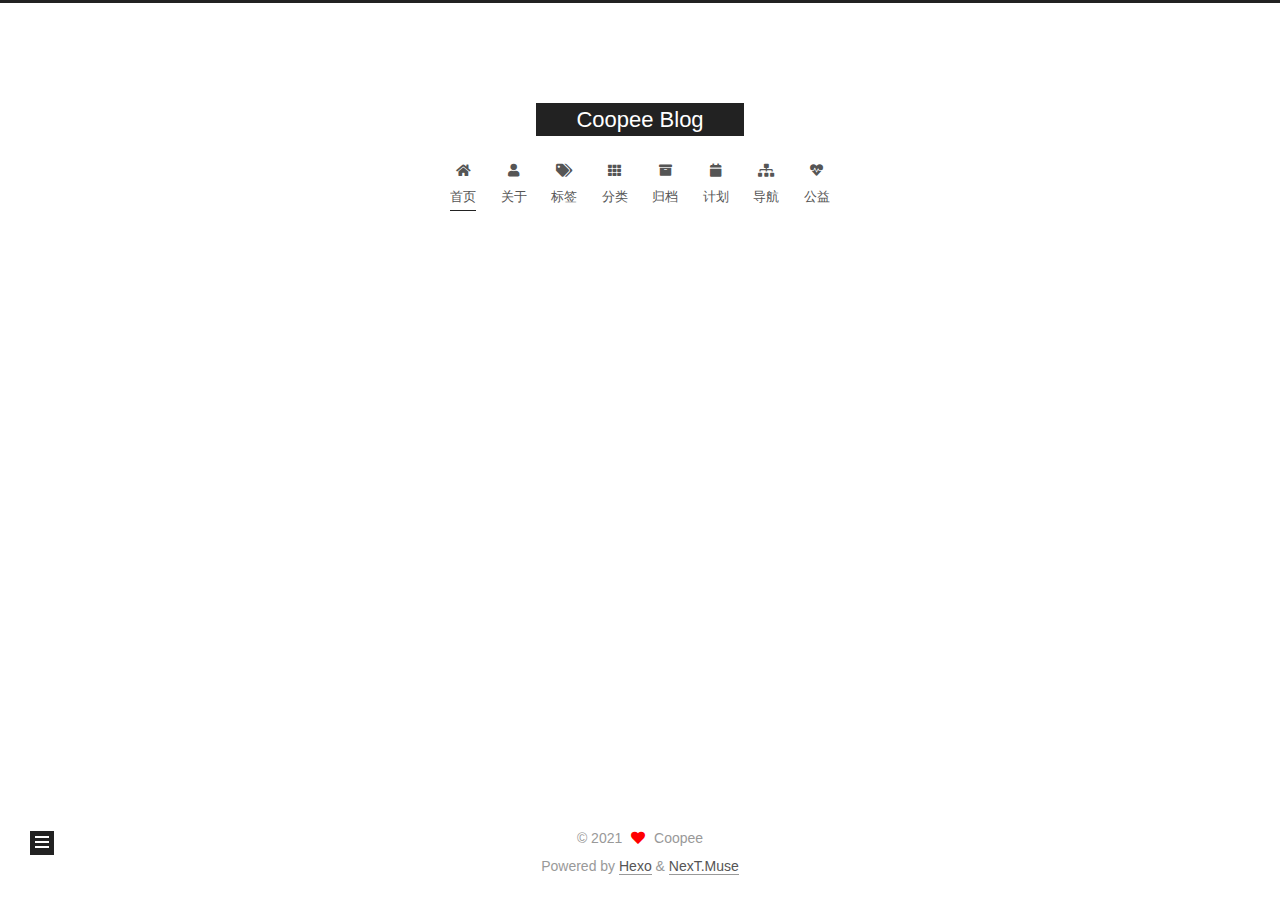
==== commit 88ca5bed: "Site updated: 2021-06-30 10:34:47" ====
--- a/index.html
+++ b/index.html
@@ -1,458 +1,401 @@
-<!DOCTYPE html>
-<html>
-<head>
-  <meta charset="utf-8">
-  
-  <meta name="renderer" content="webkit">
-  <meta http-equiv="X-UA-Compatible" content="IE=edge" >
-  <link rel="dns-prefetch" href="http://example.com">
-  <title>Hexo</title>
-  <meta name="viewport" content="width=device-width, initial-scale=1, maximum-scale=1">
+<!DOCTYPE html>
+<html lang="en">
+<head>
+  <meta charset="UTF-8">
+<meta name="viewport" content="width=device-width, initial-scale=1, maximum-scale=2">
+<meta name="theme-color" content="#222">
+<meta name="generator" content="Hexo 5.4.0">
+  <link rel="apple-touch-icon" sizes="180x180" href="/images/apple-touch-icon-next.png">
+  <link rel="icon" type="image/png" sizes="32x32" href="/images/favicon-32x32-next.png">
+  <link rel="icon" type="image/png" sizes="16x16" href="/images/favicon-16x16-next.png">
+  <link rel="mask-icon" href="/images/logo.svg" color="#222">
+
+<link rel="stylesheet" href="/css/main.css">
+
+
+<link rel="stylesheet" href="/lib/font-awesome/css/all.min.css">
+
+<script id="hexo-configurations">
+    var NexT = window.NexT || {};
+    var CONFIG = {"hostname":"example.com","root":"/","scheme":"Muse","version":"7.8.0","exturl":false,"sidebar":{"position":"left","display":"post","padding":18,"offset":12,"onmobile":false},"copycode":{"enable":false,"show_result":false,"style":null},"back2top":{"enable":true,"sidebar":false,"scrollpercent":false},"bookmark":{"enable":false,"color":"#222","save":"auto"},"fancybox":false,"mediumzoom":false,"lazyload":false,"pangu":false,"comments":{"style":"tabs","active":null,"storage":true,"lazyload":false,"nav":null},"algolia":{"hits":{"per_page":10},"labels":{"input_placeholder":"Search for Posts","hits_empty":"We didn't find any results for the search: ${query}","hits_stats":"${hits} results found in ${time} ms"}},"localsearch":{"enable":false,"trigger":"auto","top_n_per_article":1,"unescape":false,"preload":false},"motion":{"enable":true,"async":false,"transition":{"post_block":"fadeIn","post_header":"slideDownIn","post_body":"slideDownIn","coll_header":"slideLeftIn","sidebar":"slideUpIn"}}};
+  </script>
+
   <meta property="og:type" content="website">
-<meta property="og:title" content="Hexo">
+<meta property="og:title" content="Coopee Blog">
 <meta property="og:url" content="http://example.com/index.html">
-<meta property="og:site_name" content="Hexo">
+<meta property="og:site_name" content="Coopee Blog">
 <meta property="og:locale" content="en_US">
-<meta property="article:author" content="John Doe">
-<meta name="twitter:card" content="summary">
-  
-    <link rel="alternative" href="/atom.xml" title="Hexo" type="application/atom+xml">
-  
-  
-    <link rel="icon" href="/favicon.png">
-  
-  <link rel="stylesheet" type="text/css" href="/./main.0cf68a.css">
-  <style type="text/css">
-  
-    #container.show {
-      background: linear-gradient(200deg,#a0cfe4,#e8c37e);
-    }
+<meta property="article:author" content="Coopee">
+<meta property="article:tag" content="学习历程 经验分享 漏洞复现 web渗透">
+<meta name="twitter:card" content="summary">
+
+<link rel="canonical" href="http://example.com/">
+
+
+<script id="page-configurations">
+  // https://hexo.io/docs/variables.html
+  CONFIG.page = {
+    sidebar: "",
+    isHome : true,
+    isPost : false,
+    lang   : 'en'
+  };
+</script>
+
+  <title>Coopee Blog</title>
+  
+
+
+
+
+
+
+  <noscript>
+  <style>
+  .use-motion .brand,
+  .use-motion .menu-item,
+  .sidebar-inner,
+  .use-motion .post-block,
+  .use-motion .pagination,
+  .use-motion .comments,
+  .use-motion .post-header,
+  .use-motion .post-body,
+  .use-motion .collection-header { opacity: initial; }
+
+  .use-motion .site-title,
+  .use-motion .site-subtitle {
+    opacity: initial;
+    top: initial;
+  }
+
+  .use-motion .logo-line-before i { left: initial; }
+  .use-motion .logo-line-after i { right: initial; }
   </style>
-  
-
-  
-
-<meta name="generator" content="Hexo 5.4.0"></head>
-
-<body>
-  <div id="container" q-class="show:isCtnShow">
-    <canvas id="anm-canvas" class="anm-canvas"></canvas>
-    <div class="left-col" q-class="show:isShow">
+</noscript>
+
+</head>
+
+<body itemscope itemtype="http://schema.org/WebPage">
+  <div class="container use-motion">
+    <div class="headband"></div>
+
+    <header class="header" itemscope itemtype="http://schema.org/WPHeader">
+      <div class="header-inner"><div class="site-brand-container">
+  <div class="site-nav-toggle">
+    <div class="toggle" aria-label="Toggle navigation bar">
+      <span class="toggle-line toggle-line-first"></span>
+      <span class="toggle-line toggle-line-middle"></span>
+      <span class="toggle-line toggle-line-last"></span>
+    </div>
+  </div>
+
+  <div class="site-meta">
+
+    <a href="/" class="brand" rel="start">
+      <span class="logo-line-before"><i></i></span>
+      <h1 class="site-title">Coopee Blog</h1>
+      <span class="logo-line-after"><i></i></span>
+    </a>
+  </div>
+
+  <div class="site-nav-right">
+    <div class="toggle popup-trigger">
+    </div>
+  </div>
+</div>
+
+
+
+
+<nav class="site-nav">
+  <ul id="menu" class="main-menu menu">
+        <li class="menu-item menu-item-首页">
+
+    <a href="/" rel="section"><i class="fa fa-home fa-fw"></i>首页</a>
+
+  </li>
+        <li class="menu-item menu-item-关于">
+
+    <a href="/about/" rel="section"><i class="fa fa-user fa-fw"></i>关于</a>
+
+  </li>
+        <li class="menu-item menu-item-标签">
+
+    <a href="/tags/" rel="section"><i class="fa fa-tags fa-fw"></i>标签</a>
+
+  </li>
+        <li class="menu-item menu-item-分类">
+
+    <a href="/categories/" rel="section"><i class="fa fa-th fa-fw"></i>分类</a>
+
+  </li>
+        <li class="menu-item menu-item-归档">
+
+    <a href="/archives/" rel="section"><i class="fa fa-archive fa-fw"></i>归档</a>
+
+  </li>
+        <li class="menu-item menu-item-计划">
+
+    <a href="/schedule/" rel="section"><i class="fa fa-calendar fa-fw"></i>计划</a>
+
+  </li>
+        <li class="menu-item menu-item-导航">
+
+    <a href="/sitemap.xml" rel="section"><i class="fa fa-sitemap fa-fw"></i>导航</a>
+
+  </li>
+        <li class="menu-item menu-item-公益">
+
+    <a href="/404/" rel="section"><i class="fa fa-heartbeat fa-fw"></i>公益</a>
+
+  </li>
+  </ul>
+</nav>
+
+
+
+
+</div>
+    </header>
+
+    
+  <div class="back-to-top">
+    <i class="fa fa-arrow-up"></i>
+    <span>0%</span>
+  </div>
+
+
+    <main class="main">
+      <div class="main-inner">
+        <div class="content-wrap">
+          
+
+          <div class="content index posts-expand">
+            
       
-<div class="overlay" style="background: #4d4d4d"></div>
-<div class="intrude-less">
-	<header id="header" class="inner">
-		<a href="/" class="profilepic">
-			<img src="" class="js-avatar">
-		</a>
-		<hgroup>
-		  <h1 class="header-author"><a href="/"></a></h1>
-		</hgroup>
-		
-
-		<nav class="header-menu">
-			<ul>
-			
-				<li><a href="/">主页</a></li>
-	        
-				<li><a href="/tags/%E9%9A%8F%E7%AC%94/">随笔</a></li>
-	        
-			</ul>
-		</nav>
-		<nav>
-			总文章数 1
-		</nav>
-		<nav class="header-smart-menu">
-    		
-    			
-    			<a q-on="click: openSlider(e, 'innerArchive')" href="javascript:void(0)">所有文章</a>
-    			
-            
-    			
-    			<a q-on="click: openSlider(e, 'friends')" href="javascript:void(0)">友链</a>
-    			
-            
-    			
-    			<a q-on="click: openSlider(e, 'aboutme')" href="javascript:void(0)">关于我</a>
-    			
-            
-			<iframe frameborder="no" border="0" marginwidth="0" marginheight="0" width=200 height=86 src="//music.163.com/outchain/player?type=2&id=1384026889&auto=1&height=66"></iframe>
-		</nav>
-		<nav class="header-nav">
-			<div class="social">
-				
-					<a class="github" target="_blank" href="#" title="github"><i class="icon-github"></i></a>
-		        
-					<a class="weibo" target="_blank" href="#" title="weibo"><i class="icon-weibo"></i></a>
-		        
-					<a class="qq" target="_blank" href="/1216153963" title="qq"><i class="icon-qq"></i></a>
-		        
-			</div>
-		</nav>
-	</header>		
-</div>
-
-    </div>
-    <div class="mid-col" q-class="show:isShow,hide:isShow|isFalse">
+  
+  
+  <article itemscope itemtype="http://schema.org/Article" class="post-block" lang="en">
+    <link itemprop="mainEntityOfPage" href="http://example.com/2021/05/26/MongoDB%20mongo-express%E8%BF%9C%E7%A8%8B%E4%BB%A3%E7%A0%81%E6%89%A7%E8%A1%8C%E5%8F%8D%E5%BC%B9shell/">
+
+    <span hidden itemprop="author" itemscope itemtype="http://schema.org/Person">
+      <meta itemprop="image" content="/images/avatar.gif">
+      <meta itemprop="name" content="Coopee">
+      <meta itemprop="description" content="">
+    </span>
+
+    <span hidden itemprop="publisher" itemscope itemtype="http://schema.org/Organization">
+      <meta itemprop="name" content="Coopee Blog">
+    </span>
+      <header class="post-header">
+        <h2 class="post-title" itemprop="name headline">
+          
+            <a href="/2021/05/26/MongoDB%20mongo-express%E8%BF%9C%E7%A8%8B%E4%BB%A3%E7%A0%81%E6%89%A7%E8%A1%8C%E5%8F%8D%E5%BC%B9shell/" class="post-title-link" itemprop="url">Untitled</a>
+        </h2>
+
+        <div class="post-meta">
+            <span class="post-meta-item">
+              <span class="post-meta-item-icon">
+                <i class="far fa-calendar"></i>
+              </span>
+              <span class="post-meta-item-text">Posted on</span>
+
+              <time title="Created: 2021-05-26 20:15:54" itemprop="dateCreated datePublished" datetime="2021-05-26T20:15:54+08:00">2021-05-26</time>
+            </span>
+              <span class="post-meta-item">
+                <span class="post-meta-item-icon">
+                  <i class="far fa-calendar-check"></i>
+                </span>
+                <span class="post-meta-item-text">Edited on</span>
+                <time title="Modified: 2021-06-30 10:33:11" itemprop="dateModified" datetime="2021-06-30T10:33:11+08:00">2021-06-30</time>
+              </span>
+
+          
+
+        </div>
+      </header>
+
+    
+    
+    
+    <div class="post-body" itemprop="articleBody">
+
       
-<nav id="mobile-nav">
-  	<div class="overlay js-overlay" style="background: #4d4d4d"></div>
-	<div class="btnctn js-mobile-btnctn">
-  		<div class="slider-trigger list" q-on="click: openSlider(e)"><i class="icon icon-sort"></i></div>
-	</div>
-	<div class="intrude-less">
-		<header id="header" class="inner">
-			<div class="profilepic">
-				<img src="" class="js-avatar">
-			</div>
-			<hgroup>
-			  <h1 class="header-author js-header-author"></h1>
-			</hgroup>
-			
-			
-			
-				
-			
-				
-			
-			
-			
-			<nav class="header-nav">
-				<div class="social">
-					
-						<a class="github" target="_blank" href="#" title="github"><i class="icon-github"></i></a>
-			        
-						<a class="weibo" target="_blank" href="#" title="weibo"><i class="icon-weibo"></i></a>
-			        
-						<a class="qq" target="_blank" href="/1216153963" title="qq"><i class="icon-qq"></i></a>
-			        
-				</div>
-			</nav>
-
-			<nav class="header-menu js-header-menu">
-				<ul style="width: 50%">
-				
-				
-					<li style="width: 50%"><a href="/">主页</a></li>
-		        
-					<li style="width: 50%"><a href="/tags/%E9%9A%8F%E7%AC%94/">随笔</a></li>
-		        
-				</ul>
-			</nav>
-		</header>				
-	</div>
-	<div class="mobile-mask" style="display:none" q-show="isShow"></div>
-</nav>
-
-      <div id="wrapper" class="body-wrap">
-        <div class="menu-l">
-          <div class="canvas-wrap">
-            <canvas data-colors="#eaeaea" data-sectionHeight="100" data-contentId="js-content" id="myCanvas1" class="anm-canvas"></canvas>
-          </div>
-          <div id="js-content" class="content-ll">
-            
-  
-    <article id="post-MongoDB mongo-express远程代码执行反弹shell" class="article article-type-post  article-index" itemscope itemprop="blogPost">
-  <div class="article-inner">
-    
-    <div class="article-entry" itemprop="articleBody">
-      
-        <h1 id="MongoDB-mongo-express远程代码执行反弹shell"><a href="#MongoDB-mongo-express远程代码执行反弹shell" class="headerlink" title="MongoDB mongo-express远程代码执行反弹shell"></a>MongoDB mongo-express远程代码执行反弹shell</h1><h2 id="漏洞描述"><a href="#漏洞描述" class="headerlink" title="漏洞描述"></a>漏洞描述</h2><p>漏洞问题出在lib/bson.js中的toBSON()函数中，路由 /checkValid 从外部接收输入，并调用了存在 RCE 漏洞的代码，由此存在被攻击的风险。</p>
-<p>查看详情
-        
-          <a class="article-more-a" href="/2021/05/26/MongoDB%20mongo-express%E8%BF%9C%E7%A8%8B%E4%BB%A3%E7%A0%81%E6%89%A7%E8%A1%8C%E5%8F%8D%E5%BC%B9shell/#more">more >></a>
+          <h1 id="MongoDB-mongo-express远程代码执行反弹shell"><a href="#MongoDB-mongo-express远程代码执行反弹shell" class="headerlink" title="MongoDB mongo-express远程代码执行反弹shell"></a>MongoDB mongo-express远程代码执行反弹shell</h1><h2 id="漏洞描述"><a href="#漏洞描述" class="headerlink" title="漏洞描述"></a>漏洞描述</h2><p>漏洞问题出在lib/bson.js中的toBSON()函数中，路由 /checkValid 从外部接收输入，并调用了存在 RCE 漏洞的代码，由此存在被攻击的风险。</p>
+          <!--noindex-->
+            <div class="post-button">
+              <a class="btn" href="/2021/05/26/MongoDB%20mongo-express%E8%BF%9C%E7%A8%8B%E4%BB%A3%E7%A0%81%E6%89%A7%E8%A1%8C%E5%8F%8D%E5%BC%B9shell/#more" rel="contents">
+                Read more &raquo;
+              </a>
+            </div>
+          <!--/noindex-->
         
       
-
-      
     </div>
-    <div class="article-info article-info-index">
-      
-      
-      
-
-      
-        <p class="article-more-link">
-          <a class="article-more-a" href="/2021/05/26/MongoDB%20mongo-express%E8%BF%9C%E7%A8%8B%E4%BB%A3%E7%A0%81%E6%89%A7%E8%A1%8C%E5%8F%8D%E5%BC%B9shell/">展开全文 >></a>
-        </p>
-      
-
-      
-      <div class="clearfix"></div>
-    </div>
+
+    
+    
+    
+      <footer class="post-footer">
+        <div class="post-eof"></div>
+      </footer>
+  </article>
+  
+  
+  
+
+
+  
+
+
+
+          </div>
+          
+
+<script>
+  window.addEventListener('tabs:register', () => {
+    let { activeClass } = CONFIG.comments;
+    if (CONFIG.comments.storage) {
+      activeClass = localStorage.getItem('comments_active') || activeClass;
+    }
+    if (activeClass) {
+      let activeTab = document.querySelector(`a[href="#comment-${activeClass}"]`);
+      if (activeTab) {
+        activeTab.click();
+      }
+    }
+  });
+  if (CONFIG.comments.storage) {
+    window.addEventListener('tabs:click', event => {
+      if (!event.target.matches('.tabs-comment .tab-content .tab-pane')) return;
+      let commentClass = event.target.classList[1];
+      localStorage.setItem('comments_active', commentClass);
+    });
+  }
+</script>
+
+        </div>
+          
+  
+  <div class="toggle sidebar-toggle">
+    <span class="toggle-line toggle-line-first"></span>
+    <span class="toggle-line toggle-line-middle"></span>
+    <span class="toggle-line toggle-line-last"></span>
+  </div>
+
+  <aside class="sidebar">
+    <div class="sidebar-inner">
+
+      <ul class="sidebar-nav motion-element">
+        <li class="sidebar-nav-toc">
+          Table of Contents
+        </li>
+        <li class="sidebar-nav-overview">
+          Overview
+        </li>
+      </ul>
+
+      <!--noindex-->
+      <div class="post-toc-wrap sidebar-panel">
+      </div>
+      <!--/noindex-->
+
+      <div class="site-overview-wrap sidebar-panel">
+        <div class="site-author motion-element" itemprop="author" itemscope itemtype="http://schema.org/Person">
+  <p class="site-author-name" itemprop="name">Coopee</p>
+  <div class="site-description" itemprop="description"></div>
+</div>
+<div class="site-state-wrap motion-element">
+  <nav class="site-state">
+      <div class="site-state-item site-state-posts">
+          <a href="/archives">
+          <span class="site-state-item-count">1</span>
+          <span class="site-state-item-name">posts</span>
+        </a>
+      </div>
+  </nav>
+</div>
+
+
+
+      </div>
+
+    </div>
+  </aside>
+  <div id="sidebar-dimmer"></div>
+
+
+      </div>
+    </main>
+
+    <footer class="footer">
+      <div class="footer-inner">
+        
+
+        
+
+<div class="copyright">
+  
+  &copy; 
+  <span itemprop="copyrightYear">2021</span>
+  <span class="with-love">
+    <i class="fa fa-heart"></i>
+  </span>
+  <span class="author" itemprop="copyrightHolder">Coopee</span>
+</div>
+  <div class="powered-by">Powered by <a href="https://hexo.io/" class="theme-link" rel="noopener" target="_blank">Hexo</a> & <a href="https://muse.theme-next.org/" class="theme-link" rel="noopener" target="_blank">NexT.Muse</a>
   </div>
-</article>
-
-<aside class="wrap-side-operation">
-    <div class="mod-side-operation">
-        
-        <div class="jump-container" id="js-jump-container" style="display:none;">
-            <a href="javascript:void(0)" class="mod-side-operation__jump-to-top">
-                <i class="icon-font icon-back"></i>
-            </a>
-            <div id="js-jump-plan-container" class="jump-plan-container" style="top: -11px;">
-                <i class="icon-font icon-plane jump-plane"></i>
-            </div>
-        </div>
-        
-        
-    </div>
-</aside>
-
-
-
-
-  
-  
-
-
-          </div>
-        </div>
-      </div>
-      <footer id="footer">
-  <div class="outer">
-    <div id="footer-info">
-    	<div class="footer-left">
-    		&copy; 2021 John Doe
-    	</div>
-      	<div class="footer-right">
-      		<a href="http://hexo.io/" target="_blank">Hexo</a>  Theme <a href="https://github.com/litten/hexo-theme-yilia" target="_blank">Yilia</a> by Litten
-      	</div>
-    </div>
-  </div>
-</footer>
-
-<!--页面点击小红心-->
-<script type="text/javascript" src="/love.js"></script>
-
-    </div>
-    <script>
-	var yiliaConfig = {
-		mathjax: false,
-		isHome: true,
-		isPost: false,
-		isArchive: false,
-		isTag: false,
-		isCategory: false,
-		open_in_new: false,
-		toc_hide_index: true,
-		root: "/",
-		innerArchive: true,
-		showTags: false
-	}
-</script>
-
-<script>!function(t){function n(e){if(r[e])return r[e].exports;var i=r[e]={exports:{},id:e,loaded:!1};return t[e].call(i.exports,i,i.exports,n),i.loaded=!0,i.exports}var r={};n.m=t,n.c=r,n.p="./",n(0)}([function(t,n,r){r(195),t.exports=r(191)},function(t,n,r){var e=r(3),i=r(52),o=r(27),u=r(28),c=r(53),f="prototype",a=function(t,n,r){var s,l,h,v,p=t&a.F,d=t&a.G,y=t&a.S,g=t&a.P,b=t&a.B,m=d?e:y?e[n]||(e[n]={}):(e[n]||{})[f],x=d?i:i[n]||(i[n]={}),w=x[f]||(x[f]={});d&&(r=n);for(s in r)l=!p&&m&&void 0!==m[s],h=(l?m:r)[s],v=b&&l?c(h,e):g&&"function"==typeof h?c(Function.call,h):h,m&&u(m,s,h,t&a.U),x[s]!=h&&o(x,s,v),g&&w[s]!=h&&(w[s]=h)};e.core=i,a.F=1,a.G=2,a.S=4,a.P=8,a.B=16,a.W=32,a.U=64,a.R=128,t.exports=a},function(t,n,r){var e=r(6);t.exports=function(t){if(!e(t))throw TypeError(t+" is not an object!");return t}},function(t,n){var r=t.exports="undefined"!=typeof window&&window.Math==Math?window:"undefined"!=typeof self&&self.Math==Math?self:Function("return this")();"number"==typeof __g&&(__g=r)},function(t,n){t.exports=function(t){try{return!!t()}catch(t){return!0}}},function(t,n){var r=t.exports="undefined"!=typeof window&&window.Math==Math?window:"undefined"!=typeof self&&self.Math==Math?self:Function("return this")();"number"==typeof __g&&(__g=r)},function(t,n){t.exports=function(t){return"object"==typeof t?null!==t:"function"==typeof t}},function(t,n,r){var e=r(126)("wks"),i=r(76),o=r(3).Symbol,u="function"==typeof o;(t.exports=function(t){return e[t]||(e[t]=u&&o[t]||(u?o:i)("Symbol."+t))}).store=e},function(t,n){var r={}.hasOwnProperty;t.exports=function(t,n){return r.call(t,n)}},function(t,n,r){var e=r(94),i=r(33);t.exports=function(t){return e(i(t))}},function(t,n,r){t.exports=!r(4)(function(){return 7!=Object.defineProperty({},"a",{get:function(){return 7}}).a})},function(t,n,r){var e=r(2),i=r(167),o=r(50),u=Object.defineProperty;n.f=r(10)?Object.defineProperty:function(t,n,r){if(e(t),n=o(n,!0),e(r),i)try{return u(t,n,r)}catch(t){}if("get"in r||"set"in r)throw TypeError("Accessors not supported!");return"value"in r&&(t[n]=r.value),t}},function(t,n,r){t.exports=!r(18)(function(){return 7!=Object.defineProperty({},"a",{get:function(){return 7}}).a})},function(t,n,r){var e=r(14),i=r(22);t.exports=r(12)?function(t,n,r){return e.f(t,n,i(1,r))}:function(t,n,r){return t[n]=r,t}},function(t,n,r){var e=r(20),i=r(58),o=r(42),u=Object.defineProperty;n.f=r(12)?Object.defineProperty:function(t,n,r){if(e(t),n=o(n,!0),e(r),i)try{return u(t,n,r)}catch(t){}if("get"in r||"set"in r)throw TypeError("Accessors not supported!");return"value"in r&&(t[n]=r.value),t}},function(t,n,r){var e=r(40)("wks"),i=r(23),o=r(5).Symbol,u="function"==typeof o;(t.exports=function(t){return e[t]||(e[t]=u&&o[t]||(u?o:i)("Symbol."+t))}).store=e},function(t,n,r){var e=r(67),i=Math.min;t.exports=function(t){return t>0?i(e(t),9007199254740991):0}},function(t,n,r){var e=r(46);t.exports=function(t){return Object(e(t))}},function(t,n){t.exports=function(t){try{return!!t()}catch(t){return!0}}},function(t,n,r){var e=r(63),i=r(34);t.exports=Object.keys||function(t){return e(t,i)}},function(t,n,r){var e=r(21);t.exports=function(t){if(!e(t))throw TypeError(t+" is not an object!");return t}},function(t,n){t.exports=function(t){return"object"==typeof t?null!==t:"function"==typeof t}},function(t,n){t.exports=function(t,n){return{enumerable:!(1&t),configurable:!(2&t),writable:!(4&t),value:n}}},function(t,n){var r=0,e=Math.random();t.exports=function(t){return"Symbol(".concat(void 0===t?"":t,")_",(++r+e).toString(36))}},function(t,n){var r={}.hasOwnProperty;t.exports=function(t,n){return r.call(t,n)}},function(t,n){var r=t.exports={version:"2.4.0"};"number"==typeof __e&&(__e=r)},function(t,n){t.exports=function(t){if("function"!=typeof t)throw TypeError(t+" is not a function!");return t}},function(t,n,r){var e=r(11),i=r(66);t.exports=r(10)?function(t,n,r){return e.f(t,n,i(1,r))}:function(t,n,r){return t[n]=r,t}},function(t,n,r){var e=r(3),i=r(27),o=r(24),u=r(76)("src"),c="toString",f=Function[c],a=(""+f).split(c);r(52).inspectSource=function(t){return f.call(t)},(t.exports=function(t,n,r,c){var f="function"==typeof r;f&&(o(r,"name")||i(r,"name",n)),t[n]!==r&&(f&&(o(r,u)||i(r,u,t[n]?""+t[n]:a.join(String(n)))),t===e?t[n]=r:c?t[n]?t[n]=r:i(t,n,r):(delete t[n],i(t,n,r)))})(Function.prototype,c,function(){return"function"==typeof this&&this[u]||f.call(this)})},function(t,n,r){var e=r(1),i=r(4),o=r(46),u=function(t,n,r,e){var i=String(o(t)),u="<"+n;return""!==r&&(u+=" "+r+'="'+String(e).replace(/"/g,"&quot;")+'"'),u+">"+i+"</"+n+">"};t.exports=function(t,n){var r={};r[t]=n(u),e(e.P+e.F*i(function(){var n=""[t]('"');return n!==n.toLowerCase()||n.split('"').length>3}),"String",r)}},function(t,n,r){var e=r(115),i=r(46);t.exports=function(t){return e(i(t))}},function(t,n,r){var e=r(116),i=r(66),o=r(30),u=r(50),c=r(24),f=r(167),a=Object.getOwnPropertyDescriptor;n.f=r(10)?a:function(t,n){if(t=o(t),n=u(n,!0),f)try{return a(t,n)}catch(t){}if(c(t,n))return i(!e.f.call(t,n),t[n])}},function(t,n,r){var e=r(24),i=r(17),o=r(145)("IE_PROTO"),u=Object.prototype;t.exports=Object.getPrototypeOf||function(t){return t=i(t),e(t,o)?t[o]:"function"==typeof t.constructor&&t instanceof t.constructor?t.constructor.prototype:t instanceof Object?u:null}},function(t,n){t.exports=function(t){if(void 0==t)throw TypeError("Can't call method on  "+t);return t}},function(t,n){t.exports="constructor,hasOwnProperty,isPrototypeOf,propertyIsEnumerable,toLocaleString,toString,valueOf".split(",")},function(t,n){t.exports={}},function(t,n){t.exports=!0},function(t,n){n.f={}.propertyIsEnumerable},function(t,n,r){var e=r(14).f,i=r(8),o=r(15)("toStringTag");t.exports=function(t,n,r){t&&!i(t=r?t:t.prototype,o)&&e(t,o,{configurable:!0,value:n})}},function(t,n,r){var e=r(40)("keys"),i=r(23);t.exports=function(t){return e[t]||(e[t]=i(t))}},function(t,n,r){var e=r(5),i="__core-js_shared__",o=e[i]||(e[i]={});t.exports=function(t){return o[t]||(o[t]={})}},function(t,n){var r=Math.ceil,e=Math.floor;t.exports=function(t){return isNaN(t=+t)?0:(t>0?e:r)(t)}},function(t,n,r){var e=r(21);t.exports=function(t,n){if(!e(t))return t;var r,i;if(n&&"function"==typeof(r=t.toString)&&!e(i=r.call(t)))return i;if("function"==typeof(r=t.valueOf)&&!e(i=r.call(t)))return i;if(!n&&"function"==typeof(r=t.toString)&&!e(i=r.call(t)))return i;throw TypeError("Can't convert object to primitive value")}},function(t,n,r){var e=r(5),i=r(25),o=r(36),u=r(44),c=r(14).f;t.exports=function(t){var n=i.Symbol||(i.Symbol=o?{}:e.Symbol||{});"_"==t.charAt(0)||t in n||c(n,t,{value:u.f(t)})}},function(t,n,r){n.f=r(15)},function(t,n){var r={}.toString;t.exports=function(t){return r.call(t).slice(8,-1)}},function(t,n){t.exports=function(t){if(void 0==t)throw TypeError("Can't call method on  "+t);return t}},function(t,n,r){var e=r(4);t.exports=function(t,n){return!!t&&e(function(){n?t.call(null,function(){},1):t.call(null)})}},function(t,n,r){var e=r(53),i=r(115),o=r(17),u=r(16),c=r(203);t.exports=function(t,n){var r=1==t,f=2==t,a=3==t,s=4==t,l=6==t,h=5==t||l,v=n||c;return function(n,c,p){for(var d,y,g=o(n),b=i(g),m=e(c,p,3),x=u(b.length),w=0,S=r?v(n,x):f?v(n,0):void 0;x>w;w++)if((h||w in b)&&(d=b[w],y=m(d,w,g),t))if(r)S[w]=y;else if(y)switch(t){case 3:return!0;case 5:return d;case 6:return w;case 2:S.push(d)}else if(s)return!1;return l?-1:a||s?s:S}}},function(t,n,r){var e=r(1),i=r(52),o=r(4);t.exports=function(t,n){var r=(i.Object||{})[t]||Object[t],u={};u[t]=n(r),e(e.S+e.F*o(function(){r(1)}),"Object",u)}},function(t,n,r){var e=r(6);t.exports=function(t,n){if(!e(t))return t;var r,i;if(n&&"function"==typeof(r=t.toString)&&!e(i=r.call(t)))return i;if("function"==typeof(r=t.valueOf)&&!e(i=r.call(t)))return i;if(!n&&"function"==typeof(r=t.toString)&&!e(i=r.call(t)))return i;throw TypeError("Can't convert object to primitive value")}},function(t,n,r){var e=r(5),i=r(25),o=r(91),u=r(13),c="prototype",f=function(t,n,r){var a,s,l,h=t&f.F,v=t&f.G,p=t&f.S,d=t&f.P,y=t&f.B,g=t&f.W,b=v?i:i[n]||(i[n]={}),m=b[c],x=v?e:p?e[n]:(e[n]||{})[c];v&&(r=n);for(a in r)(s=!h&&x&&void 0!==x[a])&&a in b||(l=s?x[a]:r[a],b[a]=v&&"function"!=typeof x[a]?r[a]:y&&s?o(l,e):g&&x[a]==l?function(t){var n=function(n,r,e){if(this instanceof t){switch(arguments.length){case 0:return new t;case 1:return new t(n);case 2:return new t(n,r)}return new t(n,r,e)}return t.apply(this,arguments)};return n[c]=t[c],n}(l):d&&"function"==typeof l?o(Function.call,l):l,d&&((b.virtual||(b.virtual={}))[a]=l,t&f.R&&m&&!m[a]&&u(m,a,l)))};f.F=1,f.G=2,f.S=4,f.P=8,f.B=16,f.W=32,f.U=64,f.R=128,t.exports=f},function(t,n){var r=t.exports={version:"2.4.0"};"number"==typeof __e&&(__e=r)},function(t,n,r){var e=r(26);t.exports=function(t,n,r){if(e(t),void 0===n)return t;switch(r){case 1:return function(r){return t.call(n,r)};case 2:return function(r,e){return t.call(n,r,e)};case 3:return function(r,e,i){return t.call(n,r,e,i)}}return function(){return t.apply(n,arguments)}}},function(t,n,r){var e=r(183),i=r(1),o=r(126)("metadata"),u=o.store||(o.store=new(r(186))),c=function(t,n,r){var i=u.get(t);if(!i){if(!r)return;u.set(t,i=new e)}var o=i.get(n);if(!o){if(!r)return;i.set(n,o=new e)}return o},f=function(t,n,r){var e=c(n,r,!1);return void 0!==e&&e.has(t)},a=function(t,n,r){var e=c(n,r,!1);return void 0===e?void 0:e.get(t)},s=function(t,n,r,e){c(r,e,!0).set(t,n)},l=function(t,n){var r=c(t,n,!1),e=[];return r&&r.forEach(function(t,n){e.push(n)}),e},h=function(t){return void 0===t||"symbol"==typeof t?t:String(t)},v=function(t){i(i.S,"Reflect",t)};t.exports={store:u,map:c,has:f,get:a,set:s,keys:l,key:h,exp:v}},function(t,n,r){"use strict";if(r(10)){var e=r(69),i=r(3),o=r(4),u=r(1),c=r(127),f=r(152),a=r(53),s=r(68),l=r(66),h=r(27),v=r(73),p=r(67),d=r(16),y=r(75),g=r(50),b=r(24),m=r(180),x=r(114),w=r(6),S=r(17),_=r(137),O=r(70),E=r(32),P=r(71).f,j=r(154),F=r(76),M=r(7),A=r(48),N=r(117),T=r(146),I=r(155),k=r(80),L=r(123),R=r(74),C=r(130),D=r(160),U=r(11),W=r(31),G=U.f,B=W.f,V=i.RangeError,z=i.TypeError,q=i.Uint8Array,K="ArrayBuffer",J="Shared"+K,Y="BYTES_PER_ELEMENT",H="prototype",$=Array[H],X=f.ArrayBuffer,Q=f.DataView,Z=A(0),tt=A(2),nt=A(3),rt=A(4),et=A(5),it=A(6),ot=N(!0),ut=N(!1),ct=I.values,ft=I.keys,at=I.entries,st=$.lastIndexOf,lt=$.reduce,ht=$.reduceRight,vt=$.join,pt=$.sort,dt=$.slice,yt=$.toString,gt=$.toLocaleString,bt=M("iterator"),mt=M("toStringTag"),xt=F("typed_constructor"),wt=F("def_constructor"),St=c.CONSTR,_t=c.TYPED,Ot=c.VIEW,Et="Wrong length!",Pt=A(1,function(t,n){return Tt(T(t,t[wt]),n)}),jt=o(function(){return 1===new q(new Uint16Array([1]).buffer)[0]}),Ft=!!q&&!!q[H].set&&o(function(){new q(1).set({})}),Mt=function(t,n){if(void 0===t)throw z(Et);var r=+t,e=d(t);if(n&&!m(r,e))throw V(Et);return e},At=function(t,n){var r=p(t);if(r<0||r%n)throw V("Wrong offset!");return r},Nt=function(t){if(w(t)&&_t in t)return t;throw z(t+" is not a typed array!")},Tt=function(t,n){if(!(w(t)&&xt in t))throw z("It is not a typed array constructor!");return new t(n)},It=function(t,n){return kt(T(t,t[wt]),n)},kt=function(t,n){for(var r=0,e=n.length,i=Tt(t,e);e>r;)i[r]=n[r++];return i},Lt=function(t,n,r){G(t,n,{get:function(){return this._d[r]}})},Rt=function(t){var n,r,e,i,o,u,c=S(t),f=arguments.length,s=f>1?arguments[1]:void 0,l=void 0!==s,h=j(c);if(void 0!=h&&!_(h)){for(u=h.call(c),e=[],n=0;!(o=u.next()).done;n++)e.push(o.value);c=e}for(l&&f>2&&(s=a(s,arguments[2],2)),n=0,r=d(c.length),i=Tt(this,r);r>n;n++)i[n]=l?s(c[n],n):c[n];return i},Ct=function(){for(var t=0,n=arguments.length,r=Tt(this,n);n>t;)r[t]=arguments[t++];return r},Dt=!!q&&o(function(){gt.call(new q(1))}),Ut=function(){return gt.apply(Dt?dt.call(Nt(this)):Nt(this),arguments)},Wt={copyWithin:function(t,n){return D.call(Nt(this),t,n,arguments.length>2?arguments[2]:void 0)},every:function(t){return rt(Nt(this),t,arguments.length>1?arguments[1]:void 0)},fill:function(t){return C.apply(Nt(this),arguments)},filter:function(t){return It(this,tt(Nt(this),t,arguments.length>1?arguments[1]:void 0))},find:function(t){return et(Nt(this),t,arguments.length>1?arguments[1]:void 0)},findIndex:function(t){return it(Nt(this),t,arguments.length>1?arguments[1]:void 0)},forEach:function(t){Z(Nt(this),t,arguments.length>1?arguments[1]:void 0)},indexOf:function(t){return ut(Nt(this),t,arguments.length>1?arguments[1]:void 0)},includes:function(t){return ot(Nt(this),t,arguments.length>1?arguments[1]:void 0)},join:function(t){return vt.apply(Nt(this),arguments)},lastIndexOf:function(t){return st.apply(Nt(this),arguments)},map:function(t){return Pt(Nt(this),t,arguments.length>1?arguments[1]:void 0)},reduce:function(t){return lt.apply(Nt(this),arguments)},reduceRight:function(t){return ht.apply(Nt(this),arguments)},reverse:function(){for(var t,n=this,r=Nt(n).length,e=Math.floor(r/2),i=0;i<e;)t=n[i],n[i++]=n[--r],n[r]=t;return n},some:function(t){return nt(Nt(this),t,arguments.length>1?arguments[1]:void 0)},sort:function(t){return pt.call(Nt(this),t)},subarray:function(t,n){var r=Nt(this),e=r.length,i=y(t,e);return new(T(r,r[wt]))(r.buffer,r.byteOffset+i*r.BYTES_PER_ELEMENT,d((void 0===n?e:y(n,e))-i))}},Gt=function(t,n){return It(this,dt.call(Nt(this),t,n))},Bt=function(t){Nt(this);var n=At(arguments[1],1),r=this.length,e=S(t),i=d(e.length),o=0;if(i+n>r)throw V(Et);for(;o<i;)this[n+o]=e[o++]},Vt={entries:function(){return at.call(Nt(this))},keys:function(){return ft.call(Nt(this))},values:function(){return ct.call(Nt(this))}},zt=function(t,n){return w(t)&&t[_t]&&"symbol"!=typeof n&&n in t&&String(+n)==String(n)},qt=function(t,n){return zt(t,n=g(n,!0))?l(2,t[n]):B(t,n)},Kt=function(t,n,r){return!(zt(t,n=g(n,!0))&&w(r)&&b(r,"value"))||b(r,"get")||b(r,"set")||r.configurable||b(r,"writable")&&!r.writable||b(r,"enumerable")&&!r.enumerable?G(t,n,r):(t[n]=r.value,t)};St||(W.f=qt,U.f=Kt),u(u.S+u.F*!St,"Object",{getOwnPropertyDescriptor:qt,defineProperty:Kt}),o(function(){yt.call({})})&&(yt=gt=function(){return vt.call(this)});var Jt=v({},Wt);v(Jt,Vt),h(Jt,bt,Vt.values),v(Jt,{slice:Gt,set:Bt,constructor:function(){},toString:yt,toLocaleString:Ut}),Lt(Jt,"buffer","b"),Lt(Jt,"byteOffset","o"),Lt(Jt,"byteLength","l"),Lt(Jt,"length","e"),G(Jt,mt,{get:function(){return this[_t]}}),t.exports=function(t,n,r,f){f=!!f;var a=t+(f?"Clamped":"")+"Array",l="Uint8Array"!=a,v="get"+t,p="set"+t,y=i[a],g=y||{},b=y&&E(y),m=!y||!c.ABV,S={},_=y&&y[H],j=function(t,r){var e=t._d;return e.v[v](r*n+e.o,jt)},F=function(t,r,e){var i=t._d;f&&(e=(e=Math.round(e))<0?0:e>255?255:255&e),i.v[p](r*n+i.o,e,jt)},M=function(t,n){G(t,n,{get:function(){return j(this,n)},set:function(t){return F(this,n,t)},enumerable:!0})};m?(y=r(function(t,r,e,i){s(t,y,a,"_d");var o,u,c,f,l=0,v=0;if(w(r)){if(!(r instanceof X||(f=x(r))==K||f==J))return _t in r?kt(y,r):Rt.call(y,r);o=r,v=At(e,n);var p=r.byteLength;if(void 0===i){if(p%n)throw V(Et);if((u=p-v)<0)throw V(Et)}else if((u=d(i)*n)+v>p)throw V(Et);c=u/n}else c=Mt(r,!0),u=c*n,o=new X(u);for(h(t,"_d",{b:o,o:v,l:u,e:c,v:new Q(o)});l<c;)M(t,l++)}),_=y[H]=O(Jt),h(_,"constructor",y)):L(function(t){new y(null),new y(t)},!0)||(y=r(function(t,r,e,i){s(t,y,a);var o;return w(r)?r instanceof X||(o=x(r))==K||o==J?void 0!==i?new g(r,At(e,n),i):void 0!==e?new g(r,At(e,n)):new g(r):_t in r?kt(y,r):Rt.call(y,r):new g(Mt(r,l))}),Z(b!==Function.prototype?P(g).concat(P(b)):P(g),function(t){t in y||h(y,t,g[t])}),y[H]=_,e||(_.constructor=y));var A=_[bt],N=!!A&&("values"==A.name||void 0==A.name),T=Vt.values;h(y,xt,!0),h(_,_t,a),h(_,Ot,!0),h(_,wt,y),(f?new y(1)[mt]==a:mt in _)||G(_,mt,{get:function(){return a}}),S[a]=y,u(u.G+u.W+u.F*(y!=g),S),u(u.S,a,{BYTES_PER_ELEMENT:n,from:Rt,of:Ct}),Y in _||h(_,Y,n),u(u.P,a,Wt),R(a),u(u.P+u.F*Ft,a,{set:Bt}),u(u.P+u.F*!N,a,Vt),u(u.P+u.F*(_.toString!=yt),a,{toString:yt}),u(u.P+u.F*o(function(){new y(1).slice()}),a,{slice:Gt}),u(u.P+u.F*(o(function(){return[1,2].toLocaleString()!=new y([1,2]).toLocaleString()})||!o(function(){_.toLocaleString.call([1,2])})),a,{toLocaleString:Ut}),k[a]=N?A:T,e||N||h(_,bt,T)}}else t.exports=function(){}},function(t,n){var r={}.toString;t.exports=function(t){return r.call(t).slice(8,-1)}},function(t,n,r){var e=r(21),i=r(5).document,o=e(i)&&e(i.createElement);t.exports=function(t){return o?i.createElement(t):{}}},function(t,n,r){t.exports=!r(12)&&!r(18)(function(){return 7!=Object.defineProperty(r(57)("div"),"a",{get:function(){return 7}}).a})},function(t,n,r){"use strict";var e=r(36),i=r(51),o=r(64),u=r(13),c=r(8),f=r(35),a=r(96),s=r(38),l=r(103),h=r(15)("iterator"),v=!([].keys&&"next"in[].keys()),p="keys",d="values",y=function(){return this};t.exports=function(t,n,r,g,b,m,x){a(r,n,g);var w,S,_,O=function(t){if(!v&&t in F)return F[t];switch(t){case p:case d:return function(){return new r(this,t)}}return function(){return new r(this,t)}},E=n+" Iterator",P=b==d,j=!1,F=t.prototype,M=F[h]||F["@@iterator"]||b&&F[b],A=M||O(b),N=b?P?O("entries"):A:void 0,T="Array"==n?F.entries||M:M;if(T&&(_=l(T.call(new t)))!==Object.prototype&&(s(_,E,!0),e||c(_,h)||u(_,h,y)),P&&M&&M.name!==d&&(j=!0,A=function(){return M.call(this)}),e&&!x||!v&&!j&&F[h]||u(F,h,A),f[n]=A,f[E]=y,b)if(w={values:P?A:O(d),keys:m?A:O(p),entries:N},x)for(S in w)S in F||o(F,S,w[S]);else i(i.P+i.F*(v||j),n,w);return w}},function(t,n,r){var e=r(20),i=r(100),o=r(34),u=r(39)("IE_PROTO"),c=function(){},f="prototype",a=function(){var t,n=r(57)("iframe"),e=o.length;for(n.style.display="none",r(93).appendChild(n),n.src="javascript:",t=n.contentWindow.document,t.open(),t.write("<script>document.F=Object<\/script>"),t.close(),a=t.F;e--;)delete a[f][o[e]];return a()};t.exports=Object.create||function(t,n){var r;return null!==t?(c[f]=e(t),r=new c,c[f]=null,r[u]=t):r=a(),void 0===n?r:i(r,n)}},function(t,n,r){var e=r(63),i=r(34).concat("length","prototype");n.f=Object.getOwnPropertyNames||function(t){return e(t,i)}},function(t,n){n.f=Object.getOwnPropertySymbols},function(t,n,r){var e=r(8),i=r(9),o=r(90)(!1),u=r(39)("IE_PROTO");t.exports=function(t,n){var r,c=i(t),f=0,a=[];for(r in c)r!=u&&e(c,r)&&a.push(r);for(;n.length>f;)e(c,r=n[f++])&&(~o(a,r)||a.push(r));return a}},function(t,n,r){t.exports=r(13)},function(t,n,r){var e=r(76)("meta"),i=r(6),o=r(24),u=r(11).f,c=0,f=Object.isExtensible||function(){return!0},a=!r(4)(function(){return f(Object.preventExtensions({}))}),s=function(t){u(t,e,{value:{i:"O"+ ++c,w:{}}})},l=function(t,n){if(!i(t))return"symbol"==typeof t?t:("string"==typeof t?"S":"P")+t;if(!o(t,e)){if(!f(t))return"F";if(!n)return"E";s(t)}return t[e].i},h=function(t,n){if(!o(t,e)){if(!f(t))return!0;if(!n)return!1;s(t)}return t[e].w},v=function(t){return a&&p.NEED&&f(t)&&!o(t,e)&&s(t),t},p=t.exports={KEY:e,NEED:!1,fastKey:l,getWeak:h,onFreeze:v}},function(t,n){t.exports=function(t,n){return{enumerable:!(1&t),configurable:!(2&t),writable:!(4&t),value:n}}},function(t,n){var r=Math.ceil,e=Math.floor;t.exports=function(t){return isNaN(t=+t)?0:(t>0?e:r)(t)}},function(t,n){t.exports=function(t,n,r,e){if(!(t instanceof n)||void 0!==e&&e in t)throw TypeError(r+": incorrect invocation!");return t}},function(t,n){t.exports=!1},function(t,n,r){var e=r(2),i=r(173),o=r(133),u=r(145)("IE_PROTO"),c=function(){},f="prototype",a=function(){var t,n=r(132)("iframe"),e=o.length;for(n.style.display="none",r(135).appendChild(n),n.src="javascript:",t=n.contentWindow.document,t.open(),t.write("<script>document.F=Object<\/script>"),t.close(),a=t.F;e--;)delete a[f][o[e]];return a()};t.exports=Object.create||function(t,n){var r;return null!==t?(c[f]=e(t),r=new c,c[f]=null,r[u]=t):r=a(),void 0===n?r:i(r,n)}},function(t,n,r){var e=r(175),i=r(133).concat("length","prototype");n.f=Object.getOwnPropertyNames||function(t){return e(t,i)}},function(t,n,r){var e=r(175),i=r(133);t.exports=Object.keys||function(t){return e(t,i)}},function(t,n,r){var e=r(28);t.exports=function(t,n,r){for(var i in n)e(t,i,n[i],r);return t}},function(t,n,r){"use strict";var e=r(3),i=r(11),o=r(10),u=r(7)("species");t.exports=function(t){var n=e[t];o&&n&&!n[u]&&i.f(n,u,{configurable:!0,get:function(){return this}})}},function(t,n,r){var e=r(67),i=Math.max,o=Math.min;t.exports=function(t,n){return t=e(t),t<0?i(t+n,0):o(t,n)}},function(t,n){var r=0,e=Math.random();t.exports=function(t){return"Symbol(".concat(void 0===t?"":t,")_",(++r+e).toString(36))}},function(t,n,r){var e=r(33);t.exports=function(t){return Object(e(t))}},function(t,n,r){var e=r(7)("unscopables"),i=Array.prototype;void 0==i[e]&&r(27)(i,e,{}),t.exports=function(t){i[e][t]=!0}},function(t,n,r){var e=r(53),i=r(169),o=r(137),u=r(2),c=r(16),f=r(154),a={},s={},n=t.exports=function(t,n,r,l,h){var v,p,d,y,g=h?function(){return t}:f(t),b=e(r,l,n?2:1),m=0;if("function"!=typeof g)throw TypeError(t+" is not iterable!");if(o(g)){for(v=c(t.length);v>m;m++)if((y=n?b(u(p=t[m])[0],p[1]):b(t[m]))===a||y===s)return y}else for(d=g.call(t);!(p=d.next()).done;)if((y=i(d,b,p.value,n))===a||y===s)return y};n.BREAK=a,n.RETURN=s},function(t,n){t.exports={}},function(t,n,r){var e=r(11).f,i=r(24),o=r(7)("toStringTag");t.exports=function(t,n,r){t&&!i(t=r?t:t.prototype,o)&&e(t,o,{configurable:!0,value:n})}},function(t,n,r){var e=r(1),i=r(46),o=r(4),u=r(150),c="["+u+"]",f="​-",a=RegExp("^"+c+c+"*"),s=RegExp(c+c+"*$"),l=function(t,n,r){var i={},c=o(function(){return!!u[t]()||f[t]()!=f}),a=i[t]=c?n(h):u[t];r&&(i[r]=a),e(e.P+e.F*c,"String",i)},h=l.trim=function(t,n){return t=String(i(t)),1&n&&(t=t.replace(a,"")),2&n&&(t=t.replace(s,"")),t};t.exports=l},function(t,n,r){t.exports={default:r(86),__esModule:!0}},function(t,n,r){t.exports={default:r(87),__esModule:!0}},function(t,n,r){"use strict";function e(t){return t&&t.__esModule?t:{default:t}}n.__esModule=!0;var i=r(84),o=e(i),u=r(83),c=e(u),f="function"==typeof c.default&&"symbol"==typeof o.default?function(t){return typeof t}:function(t){return t&&"function"==typeof c.default&&t.constructor===c.default&&t!==c.default.prototype?"symbol":typeof t};n.default="function"==typeof c.default&&"symbol"===f(o.default)?function(t){return void 0===t?"undefined":f(t)}:function(t){return t&&"function"==typeof c.default&&t.constructor===c.default&&t!==c.default.prototype?"symbol":void 0===t?"undefined":f(t)}},function(t,n,r){r(110),r(108),r(111),r(112),t.exports=r(25).Symbol},function(t,n,r){r(109),r(113),t.exports=r(44).f("iterator")},function(t,n){t.exports=function(t){if("function"!=typeof t)throw TypeError(t+" is not a function!");return t}},function(t,n){t.exports=function(){}},function(t,n,r){var e=r(9),i=r(106),o=r(105);t.exports=function(t){return function(n,r,u){var c,f=e(n),a=i(f.length),s=o(u,a);if(t&&r!=r){for(;a>s;)if((c=f[s++])!=c)return!0}else for(;a>s;s++)if((t||s in f)&&f[s]===r)return t||s||0;return!t&&-1}}},function(t,n,r){var e=r(88);t.exports=function(t,n,r){if(e(t),void 0===n)return t;switch(r){case 1:return function(r){return t.call(n,r)};case 2:return function(r,e){return t.call(n,r,e)};case 3:return function(r,e,i){return t.call(n,r,e,i)}}return function(){return t.apply(n,arguments)}}},function(t,n,r){var e=r(19),i=r(62),o=r(37);t.exports=function(t){var n=e(t),r=i.f;if(r)for(var u,c=r(t),f=o.f,a=0;c.length>a;)f.call(t,u=c[a++])&&n.push(u);return n}},function(t,n,r){t.exports=r(5).document&&document.documentElement},function(t,n,r){var e=r(56);t.exports=Object("z").propertyIsEnumerable(0)?Object:function(t){return"String"==e(t)?t.split(""):Object(t)}},function(t,n,r){var e=r(56);t.exports=Array.isArray||function(t){return"Array"==e(t)}},function(t,n,r){"use strict";var e=r(60),i=r(22),o=r(38),u={};r(13)(u,r(15)("iterator"),function(){return this}),t.exports=function(t,n,r){t.prototype=e(u,{next:i(1,r)}),o(t,n+" Iterator")}},function(t,n){t.exports=function(t,n){return{value:n,done:!!t}}},function(t,n,r){var e=r(19),i=r(9);t.exports=function(t,n){for(var r,o=i(t),u=e(o),c=u.length,f=0;c>f;)if(o[r=u[f++]]===n)return r}},function(t,n,r){var e=r(23)("meta"),i=r(21),o=r(8),u=r(14).f,c=0,f=Object.isExtensible||function(){return!0},a=!r(18)(function(){return f(Object.preventExtensions({}))}),s=function(t){u(t,e,{value:{i:"O"+ ++c,w:{}}})},l=function(t,n){if(!i(t))return"symbol"==typeof t?t:("string"==typeof t?"S":"P")+t;if(!o(t,e)){if(!f(t))return"F";if(!n)return"E";s(t)}return t[e].i},h=function(t,n){if(!o(t,e)){if(!f(t))return!0;if(!n)return!1;s(t)}return t[e].w},v=function(t){return a&&p.NEED&&f(t)&&!o(t,e)&&s(t),t},p=t.exports={KEY:e,NEED:!1,fastKey:l,getWeak:h,onFreeze:v}},function(t,n,r){var e=r(14),i=r(20),o=r(19);t.exports=r(12)?Object.defineProperties:function(t,n){i(t);for(var r,u=o(n),c=u.length,f=0;c>f;)e.f(t,r=u[f++],n[r]);return t}},function(t,n,r){var e=r(37),i=r(22),o=r(9),u=r(42),c=r(8),f=r(58),a=Object.getOwnPropertyDescriptor;n.f=r(12)?a:function(t,n){if(t=o(t),n=u(n,!0),f)try{return a(t,n)}catch(t){}if(c(t,n))return i(!e.f.call(t,n),t[n])}},function(t,n,r){var e=r(9),i=r(61).f,o={}.toString,u="object"==typeof window&&window&&Object.getOwnPropertyNames?Object.getOwnPropertyNames(window):[],c=function(t){try{return i(t)}catch(t){return u.slice()}};t.exports.f=function(t){return u&&"[object Window]"==o.call(t)?c(t):i(e(t))}},function(t,n,r){var e=r(8),i=r(77),o=r(39)("IE_PROTO"),u=Object.prototype;t.exports=Object.getPrototypeOf||function(t){return t=i(t),e(t,o)?t[o]:"function"==typeof t.constructor&&t instanceof t.constructor?t.constructor.prototype:t instanceof Object?u:null}},function(t,n,r){var e=r(41),i=r(33);t.exports=function(t){return function(n,r){var o,u,c=String(i(n)),f=e(r),a=c.length;return f<0||f>=a?t?"":void 0:(o=c.charCodeAt(f),o<55296||o>56319||f+1===a||(u=c.charCodeAt(f+1))<56320||u>57343?t?c.charAt(f):o:t?c.slice(f,f+2):u-56320+(o-55296<<10)+65536)}}},function(t,n,r){var e=r(41),i=Math.max,o=Math.min;t.exports=function(t,n){return t=e(t),t<0?i(t+n,0):o(t,n)}},function(t,n,r){var e=r(41),i=Math.min;t.exports=function(t){return t>0?i(e(t),9007199254740991):0}},function(t,n,r){"use strict";var e=r(89),i=r(97),o=r(35),u=r(9);t.exports=r(59)(Array,"Array",function(t,n){this._t=u(t),this._i=0,this._k=n},function(){var t=this._t,n=this._k,r=this._i++;return!t||r>=t.length?(this._t=void 0,i(1)):"keys"==n?i(0,r):"values"==n?i(0,t[r]):i(0,[r,t[r]])},"values"),o.Arguments=o.Array,e("keys"),e("values"),e("entries")},function(t,n){},function(t,n,r){"use strict";var e=r(104)(!0);r(59)(String,"String",function(t){this._t=String(t),this._i=0},function(){var t,n=this._t,r=this._i;return r>=n.length?{value:void 0,done:!0}:(t=e(n,r),this._i+=t.length,{value:t,done:!1})})},function(t,n,r){"use strict";var e=r(5),i=r(8),o=r(12),u=r(51),c=r(64),f=r(99).KEY,a=r(18),s=r(40),l=r(38),h=r(23),v=r(15),p=r(44),d=r(43),y=r(98),g=r(92),b=r(95),m=r(20),x=r(9),w=r(42),S=r(22),_=r(60),O=r(102),E=r(101),P=r(14),j=r(19),F=E.f,M=P.f,A=O.f,N=e.Symbol,T=e.JSON,I=T&&T.stringify,k="prototype",L=v("_hidden"),R=v("toPrimitive"),C={}.propertyIsEnumerable,D=s("symbol-registry"),U=s("symbols"),W=s("op-symbols"),G=Object[k],B="function"==typeof N,V=e.QObject,z=!V||!V[k]||!V[k].findChild,q=o&&a(function(){return 7!=_(M({},"a",{get:function(){return M(this,"a",{value:7}).a}})).a})?function(t,n,r){var e=F(G,n);e&&delete G[n],M(t,n,r),e&&t!==G&&M(G,n,e)}:M,K=function(t){var n=U[t]=_(N[k]);return n._k=t,n},J=B&&"symbol"==typeof N.iterator?function(t){return"symbol"==typeof t}:function(t){return t instanceof N},Y=function(t,n,r){return t===G&&Y(W,n,r),m(t),n=w(n,!0),m(r),i(U,n)?(r.enumerable?(i(t,L)&&t[L][n]&&(t[L][n]=!1),r=_(r,{enumerable:S(0,!1)})):(i(t,L)||M(t,L,S(1,{})),t[L][n]=!0),q(t,n,r)):M(t,n,r)},H=function(t,n){m(t);for(var r,e=g(n=x(n)),i=0,o=e.length;o>i;)Y(t,r=e[i++],n[r]);return t},$=function(t,n){return void 0===n?_(t):H(_(t),n)},X=function(t){var n=C.call(this,t=w(t,!0));return!(this===G&&i(U,t)&&!i(W,t))&&(!(n||!i(this,t)||!i(U,t)||i(this,L)&&this[L][t])||n)},Q=function(t,n){if(t=x(t),n=w(n,!0),t!==G||!i(U,n)||i(W,n)){var r=F(t,n);return!r||!i(U,n)||i(t,L)&&t[L][n]||(r.enumerable=!0),r}},Z=function(t){for(var n,r=A(x(t)),e=[],o=0;r.length>o;)i(U,n=r[o++])||n==L||n==f||e.push(n);return e},tt=function(t){for(var n,r=t===G,e=A(r?W:x(t)),o=[],u=0;e.length>u;)!i(U,n=e[u++])||r&&!i(G,n)||o.push(U[n]);return o};B||(N=function(){if(this instanceof N)throw TypeError("Symbol is not a constructor!");var t=h(arguments.length>0?arguments[0]:void 0),n=function(r){this===G&&n.call(W,r),i(this,L)&&i(this[L],t)&&(this[L][t]=!1),q(this,t,S(1,r))};return o&&z&&q(G,t,{configurable:!0,set:n}),K(t)},c(N[k],"toString",function(){return this._k}),E.f=Q,P.f=Y,r(61).f=O.f=Z,r(37).f=X,r(62).f=tt,o&&!r(36)&&c(G,"propertyIsEnumerable",X,!0),p.f=function(t){return K(v(t))}),u(u.G+u.W+u.F*!B,{Symbol:N});for(var nt="hasInstance,isConcatSpreadable,iterator,match,replace,search,species,split,toPrimitive,toStringTag,unscopables".split(","),rt=0;nt.length>rt;)v(nt[rt++]);for(var nt=j(v.store),rt=0;nt.length>rt;)d(nt[rt++]);u(u.S+u.F*!B,"Symbol",{for:function(t){return i(D,t+="")?D[t]:D[t]=N(t)},keyFor:function(t){if(J(t))return y(D,t);throw TypeError(t+" is not a symbol!")},useSetter:function(){z=!0},useSimple:function(){z=!1}}),u(u.S+u.F*!B,"Object",{create:$,defineProperty:Y,defineProperties:H,getOwnPropertyDescriptor:Q,getOwnPropertyNames:Z,getOwnPropertySymbols:tt}),T&&u(u.S+u.F*(!B||a(function(){var t=N();return"[null]"!=I([t])||"{}"!=I({a:t})||"{}"!=I(Object(t))})),"JSON",{stringify:function(t){if(void 0!==t&&!J(t)){for(var n,r,e=[t],i=1;arguments.length>i;)e.push(arguments[i++]);return n=e[1],"function"==typeof n&&(r=n),!r&&b(n)||(n=function(t,n){if(r&&(n=r.call(this,t,n)),!J(n))return n}),e[1]=n,I.apply(T,e)}}}),N[k][R]||r(13)(N[k],R,N[k].valueOf),l(N,"Symbol"),l(Math,"Math",!0),l(e.JSON,"JSON",!0)},function(t,n,r){r(43)("asyncIterator")},function(t,n,r){r(43)("observable")},function(t,n,r){r(107);for(var e=r(5),i=r(13),o=r(35),u=r(15)("toStringTag"),c=["NodeList","DOMTokenList","MediaList","StyleSheetList","CSSRuleList"],f=0;f<5;f++){var a=c[f],s=e[a],l=s&&s.prototype;l&&!l[u]&&i(l,u,a),o[a]=o.Array}},function(t,n,r){var e=r(45),i=r(7)("toStringTag"),o="Arguments"==e(function(){return arguments}()),u=function(t,n){try{return t[n]}catch(t){}};t.exports=function(t){var n,r,c;return void 0===t?"Undefined":null===t?"Null":"string"==typeof(r=u(n=Object(t),i))?r:o?e(n):"Object"==(c=e(n))&&"function"==typeof n.callee?"Arguments":c}},function(t,n,r){var e=r(45);t.exports=Object("z").propertyIsEnumerable(0)?Object:function(t){return"String"==e(t)?t.split(""):Object(t)}},function(t,n){n.f={}.propertyIsEnumerable},function(t,n,r){var e=r(30),i=r(16),o=r(75);t.exports=function(t){return function(n,r,u){var c,f=e(n),a=i(f.length),s=o(u,a);if(t&&r!=r){for(;a>s;)if((c=f[s++])!=c)return!0}else for(;a>s;s++)if((t||s in f)&&f[s]===r)return t||s||0;return!t&&-1}}},function(t,n,r){"use strict";var e=r(3),i=r(1),o=r(28),u=r(73),c=r(65),f=r(79),a=r(68),s=r(6),l=r(4),h=r(123),v=r(81),p=r(136);t.exports=function(t,n,r,d,y,g){var b=e[t],m=b,x=y?"set":"add",w=m&&m.prototype,S={},_=function(t){var n=w[t];o(w,t,"delete"==t?function(t){return!(g&&!s(t))&&n.call(this,0===t?0:t)}:"has"==t?function(t){return!(g&&!s(t))&&n.call(this,0===t?0:t)}:"get"==t?function(t){return g&&!s(t)?void 0:n.call(this,0===t?0:t)}:"add"==t?function(t){return n.call(this,0===t?0:t),this}:function(t,r){return n.call(this,0===t?0:t,r),this})};if("function"==typeof m&&(g||w.forEach&&!l(function(){(new m).entries().next()}))){var O=new m,E=O[x](g?{}:-0,1)!=O,P=l(function(){O.has(1)}),j=h(function(t){new m(t)}),F=!g&&l(function(){for(var t=new m,n=5;n--;)t[x](n,n);return!t.has(-0)});j||(m=n(function(n,r){a(n,m,t);var e=p(new b,n,m);return void 0!=r&&f(r,y,e[x],e),e}),m.prototype=w,w.constructor=m),(P||F)&&(_("delete"),_("has"),y&&_("get")),(F||E)&&_(x),g&&w.clear&&delete w.clear}else m=d.getConstructor(n,t,y,x),u(m.prototype,r),c.NEED=!0;return v(m,t),S[t]=m,i(i.G+i.W+i.F*(m!=b),S),g||d.setStrong(m,t,y),m}},function(t,n,r){"use strict";var e=r(27),i=r(28),o=r(4),u=r(46),c=r(7);t.exports=function(t,n,r){var f=c(t),a=r(u,f,""[t]),s=a[0],l=a[1];o(function(){var n={};return n[f]=function(){return 7},7!=""[t](n)})&&(i(String.prototype,t,s),e(RegExp.prototype,f,2==n?function(t,n){return l.call(t,this,n)}:function(t){return l.call(t,this)}))}
-},function(t,n,r){"use strict";var e=r(2);t.exports=function(){var t=e(this),n="";return t.global&&(n+="g"),t.ignoreCase&&(n+="i"),t.multiline&&(n+="m"),t.unicode&&(n+="u"),t.sticky&&(n+="y"),n}},function(t,n){t.exports=function(t,n,r){var e=void 0===r;switch(n.length){case 0:return e?t():t.call(r);case 1:return e?t(n[0]):t.call(r,n[0]);case 2:return e?t(n[0],n[1]):t.call(r,n[0],n[1]);case 3:return e?t(n[0],n[1],n[2]):t.call(r,n[0],n[1],n[2]);case 4:return e?t(n[0],n[1],n[2],n[3]):t.call(r,n[0],n[1],n[2],n[3])}return t.apply(r,n)}},function(t,n,r){var e=r(6),i=r(45),o=r(7)("match");t.exports=function(t){var n;return e(t)&&(void 0!==(n=t[o])?!!n:"RegExp"==i(t))}},function(t,n,r){var e=r(7)("iterator"),i=!1;try{var o=[7][e]();o.return=function(){i=!0},Array.from(o,function(){throw 2})}catch(t){}t.exports=function(t,n){if(!n&&!i)return!1;var r=!1;try{var o=[7],u=o[e]();u.next=function(){return{done:r=!0}},o[e]=function(){return u},t(o)}catch(t){}return r}},function(t,n,r){t.exports=r(69)||!r(4)(function(){var t=Math.random();__defineSetter__.call(null,t,function(){}),delete r(3)[t]})},function(t,n){n.f=Object.getOwnPropertySymbols},function(t,n,r){var e=r(3),i="__core-js_shared__",o=e[i]||(e[i]={});t.exports=function(t){return o[t]||(o[t]={})}},function(t,n,r){for(var e,i=r(3),o=r(27),u=r(76),c=u("typed_array"),f=u("view"),a=!(!i.ArrayBuffer||!i.DataView),s=a,l=0,h="Int8Array,Uint8Array,Uint8ClampedArray,Int16Array,Uint16Array,Int32Array,Uint32Array,Float32Array,Float64Array".split(",");l<9;)(e=i[h[l++]])?(o(e.prototype,c,!0),o(e.prototype,f,!0)):s=!1;t.exports={ABV:a,CONSTR:s,TYPED:c,VIEW:f}},function(t,n){"use strict";var r={versions:function(){var t=window.navigator.userAgent;return{trident:t.indexOf("Trident")>-1,presto:t.indexOf("Presto")>-1,webKit:t.indexOf("AppleWebKit")>-1,gecko:t.indexOf("Gecko")>-1&&-1==t.indexOf("KHTML"),mobile:!!t.match(/AppleWebKit.*Mobile.*/),ios:!!t.match(/\(i[^;]+;( U;)? CPU.+Mac OS X/),android:t.indexOf("Android")>-1||t.indexOf("Linux")>-1,iPhone:t.indexOf("iPhone")>-1||t.indexOf("Mac")>-1,iPad:t.indexOf("iPad")>-1,webApp:-1==t.indexOf("Safari"),weixin:-1==t.indexOf("MicroMessenger")}}()};t.exports=r},function(t,n,r){"use strict";var e=r(85),i=function(t){return t&&t.__esModule?t:{default:t}}(e),o=function(){function t(t,n,e){return n||e?String.fromCharCode(n||e):r[t]||t}function n(t){return e[t]}var r={"&quot;":'"',"&lt;":"<","&gt;":">","&amp;":"&","&nbsp;":" "},e={};for(var u in r)e[r[u]]=u;return r["&apos;"]="'",e["'"]="&#39;",{encode:function(t){return t?(""+t).replace(/['<> "&]/g,n).replace(/\r?\n/g,"<br/>").replace(/\s/g,"&nbsp;"):""},decode:function(n){return n?(""+n).replace(/<br\s*\/?>/gi,"\n").replace(/&quot;|&lt;|&gt;|&amp;|&nbsp;|&apos;|&#(\d+);|&#(\d+)/g,t).replace(/\u00a0/g," "):""},encodeBase16:function(t){if(!t)return t;t+="";for(var n=[],r=0,e=t.length;e>r;r++)n.push(t.charCodeAt(r).toString(16).toUpperCase());return n.join("")},encodeBase16forJSON:function(t){if(!t)return t;t=t.replace(/[\u4E00-\u9FBF]/gi,function(t){return escape(t).replace("%u","\\u")});for(var n=[],r=0,e=t.length;e>r;r++)n.push(t.charCodeAt(r).toString(16).toUpperCase());return n.join("")},decodeBase16:function(t){if(!t)return t;t+="";for(var n=[],r=0,e=t.length;e>r;r+=2)n.push(String.fromCharCode("0x"+t.slice(r,r+2)));return n.join("")},encodeObject:function(t){if(t instanceof Array)for(var n=0,r=t.length;r>n;n++)t[n]=o.encodeObject(t[n]);else if("object"==(void 0===t?"undefined":(0,i.default)(t)))for(var e in t)t[e]=o.encodeObject(t[e]);else if("string"==typeof t)return o.encode(t);return t},loadScript:function(t){var n=document.createElement("script");document.getElementsByTagName("body")[0].appendChild(n),n.setAttribute("src",t)},addLoadEvent:function(t){var n=window.onload;"function"!=typeof window.onload?window.onload=t:window.onload=function(){n(),t()}}}}();t.exports=o},function(t,n,r){"use strict";var e=r(17),i=r(75),o=r(16);t.exports=function(t){for(var n=e(this),r=o(n.length),u=arguments.length,c=i(u>1?arguments[1]:void 0,r),f=u>2?arguments[2]:void 0,a=void 0===f?r:i(f,r);a>c;)n[c++]=t;return n}},function(t,n,r){"use strict";var e=r(11),i=r(66);t.exports=function(t,n,r){n in t?e.f(t,n,i(0,r)):t[n]=r}},function(t,n,r){var e=r(6),i=r(3).document,o=e(i)&&e(i.createElement);t.exports=function(t){return o?i.createElement(t):{}}},function(t,n){t.exports="constructor,hasOwnProperty,isPrototypeOf,propertyIsEnumerable,toLocaleString,toString,valueOf".split(",")},function(t,n,r){var e=r(7)("match");t.exports=function(t){var n=/./;try{"/./"[t](n)}catch(r){try{return n[e]=!1,!"/./"[t](n)}catch(t){}}return!0}},function(t,n,r){t.exports=r(3).document&&document.documentElement},function(t,n,r){var e=r(6),i=r(144).set;t.exports=function(t,n,r){var o,u=n.constructor;return u!==r&&"function"==typeof u&&(o=u.prototype)!==r.prototype&&e(o)&&i&&i(t,o),t}},function(t,n,r){var e=r(80),i=r(7)("iterator"),o=Array.prototype;t.exports=function(t){return void 0!==t&&(e.Array===t||o[i]===t)}},function(t,n,r){var e=r(45);t.exports=Array.isArray||function(t){return"Array"==e(t)}},function(t,n,r){"use strict";var e=r(70),i=r(66),o=r(81),u={};r(27)(u,r(7)("iterator"),function(){return this}),t.exports=function(t,n,r){t.prototype=e(u,{next:i(1,r)}),o(t,n+" Iterator")}},function(t,n,r){"use strict";var e=r(69),i=r(1),o=r(28),u=r(27),c=r(24),f=r(80),a=r(139),s=r(81),l=r(32),h=r(7)("iterator"),v=!([].keys&&"next"in[].keys()),p="keys",d="values",y=function(){return this};t.exports=function(t,n,r,g,b,m,x){a(r,n,g);var w,S,_,O=function(t){if(!v&&t in F)return F[t];switch(t){case p:case d:return function(){return new r(this,t)}}return function(){return new r(this,t)}},E=n+" Iterator",P=b==d,j=!1,F=t.prototype,M=F[h]||F["@@iterator"]||b&&F[b],A=M||O(b),N=b?P?O("entries"):A:void 0,T="Array"==n?F.entries||M:M;if(T&&(_=l(T.call(new t)))!==Object.prototype&&(s(_,E,!0),e||c(_,h)||u(_,h,y)),P&&M&&M.name!==d&&(j=!0,A=function(){return M.call(this)}),e&&!x||!v&&!j&&F[h]||u(F,h,A),f[n]=A,f[E]=y,b)if(w={values:P?A:O(d),keys:m?A:O(p),entries:N},x)for(S in w)S in F||o(F,S,w[S]);else i(i.P+i.F*(v||j),n,w);return w}},function(t,n){var r=Math.expm1;t.exports=!r||r(10)>22025.465794806718||r(10)<22025.465794806718||-2e-17!=r(-2e-17)?function(t){return 0==(t=+t)?t:t>-1e-6&&t<1e-6?t+t*t/2:Math.exp(t)-1}:r},function(t,n){t.exports=Math.sign||function(t){return 0==(t=+t)||t!=t?t:t<0?-1:1}},function(t,n,r){var e=r(3),i=r(151).set,o=e.MutationObserver||e.WebKitMutationObserver,u=e.process,c=e.Promise,f="process"==r(45)(u);t.exports=function(){var t,n,r,a=function(){var e,i;for(f&&(e=u.domain)&&e.exit();t;){i=t.fn,t=t.next;try{i()}catch(e){throw t?r():n=void 0,e}}n=void 0,e&&e.enter()};if(f)r=function(){u.nextTick(a)};else if(o){var s=!0,l=document.createTextNode("");new o(a).observe(l,{characterData:!0}),r=function(){l.data=s=!s}}else if(c&&c.resolve){var h=c.resolve();r=function(){h.then(a)}}else r=function(){i.call(e,a)};return function(e){var i={fn:e,next:void 0};n&&(n.next=i),t||(t=i,r()),n=i}}},function(t,n,r){var e=r(6),i=r(2),o=function(t,n){if(i(t),!e(n)&&null!==n)throw TypeError(n+": can't set as prototype!")};t.exports={set:Object.setPrototypeOf||("__proto__"in{}?function(t,n,e){try{e=r(53)(Function.call,r(31).f(Object.prototype,"__proto__").set,2),e(t,[]),n=!(t instanceof Array)}catch(t){n=!0}return function(t,r){return o(t,r),n?t.__proto__=r:e(t,r),t}}({},!1):void 0),check:o}},function(t,n,r){var e=r(126)("keys"),i=r(76);t.exports=function(t){return e[t]||(e[t]=i(t))}},function(t,n,r){var e=r(2),i=r(26),o=r(7)("species");t.exports=function(t,n){var r,u=e(t).constructor;return void 0===u||void 0==(r=e(u)[o])?n:i(r)}},function(t,n,r){var e=r(67),i=r(46);t.exports=function(t){return function(n,r){var o,u,c=String(i(n)),f=e(r),a=c.length;return f<0||f>=a?t?"":void 0:(o=c.charCodeAt(f),o<55296||o>56319||f+1===a||(u=c.charCodeAt(f+1))<56320||u>57343?t?c.charAt(f):o:t?c.slice(f,f+2):u-56320+(o-55296<<10)+65536)}}},function(t,n,r){var e=r(122),i=r(46);t.exports=function(t,n,r){if(e(n))throw TypeError("String#"+r+" doesn't accept regex!");return String(i(t))}},function(t,n,r){"use strict";var e=r(67),i=r(46);t.exports=function(t){var n=String(i(this)),r="",o=e(t);if(o<0||o==1/0)throw RangeError("Count can't be negative");for(;o>0;(o>>>=1)&&(n+=n))1&o&&(r+=n);return r}},function(t,n){t.exports="\t\n\v\f\r   ᠎             　\u2028\u2029\ufeff"},function(t,n,r){var e,i,o,u=r(53),c=r(121),f=r(135),a=r(132),s=r(3),l=s.process,h=s.setImmediate,v=s.clearImmediate,p=s.MessageChannel,d=0,y={},g="onreadystatechange",b=function(){var t=+this;if(y.hasOwnProperty(t)){var n=y[t];delete y[t],n()}},m=function(t){b.call(t.data)};h&&v||(h=function(t){for(var n=[],r=1;arguments.length>r;)n.push(arguments[r++]);return y[++d]=function(){c("function"==typeof t?t:Function(t),n)},e(d),d},v=function(t){delete y[t]},"process"==r(45)(l)?e=function(t){l.nextTick(u(b,t,1))}:p?(i=new p,o=i.port2,i.port1.onmessage=m,e=u(o.postMessage,o,1)):s.addEventListener&&"function"==typeof postMessage&&!s.importScripts?(e=function(t){s.postMessage(t+"","*")},s.addEventListener("message",m,!1)):e=g in a("script")?function(t){f.appendChild(a("script"))[g]=function(){f.removeChild(this),b.call(t)}}:function(t){setTimeout(u(b,t,1),0)}),t.exports={set:h,clear:v}},function(t,n,r){"use strict";var e=r(3),i=r(10),o=r(69),u=r(127),c=r(27),f=r(73),a=r(4),s=r(68),l=r(67),h=r(16),v=r(71).f,p=r(11).f,d=r(130),y=r(81),g="ArrayBuffer",b="DataView",m="prototype",x="Wrong length!",w="Wrong index!",S=e[g],_=e[b],O=e.Math,E=e.RangeError,P=e.Infinity,j=S,F=O.abs,M=O.pow,A=O.floor,N=O.log,T=O.LN2,I="buffer",k="byteLength",L="byteOffset",R=i?"_b":I,C=i?"_l":k,D=i?"_o":L,U=function(t,n,r){var e,i,o,u=Array(r),c=8*r-n-1,f=(1<<c)-1,a=f>>1,s=23===n?M(2,-24)-M(2,-77):0,l=0,h=t<0||0===t&&1/t<0?1:0;for(t=F(t),t!=t||t===P?(i=t!=t?1:0,e=f):(e=A(N(t)/T),t*(o=M(2,-e))<1&&(e--,o*=2),t+=e+a>=1?s/o:s*M(2,1-a),t*o>=2&&(e++,o/=2),e+a>=f?(i=0,e=f):e+a>=1?(i=(t*o-1)*M(2,n),e+=a):(i=t*M(2,a-1)*M(2,n),e=0));n>=8;u[l++]=255&i,i/=256,n-=8);for(e=e<<n|i,c+=n;c>0;u[l++]=255&e,e/=256,c-=8);return u[--l]|=128*h,u},W=function(t,n,r){var e,i=8*r-n-1,o=(1<<i)-1,u=o>>1,c=i-7,f=r-1,a=t[f--],s=127&a;for(a>>=7;c>0;s=256*s+t[f],f--,c-=8);for(e=s&(1<<-c)-1,s>>=-c,c+=n;c>0;e=256*e+t[f],f--,c-=8);if(0===s)s=1-u;else{if(s===o)return e?NaN:a?-P:P;e+=M(2,n),s-=u}return(a?-1:1)*e*M(2,s-n)},G=function(t){return t[3]<<24|t[2]<<16|t[1]<<8|t[0]},B=function(t){return[255&t]},V=function(t){return[255&t,t>>8&255]},z=function(t){return[255&t,t>>8&255,t>>16&255,t>>24&255]},q=function(t){return U(t,52,8)},K=function(t){return U(t,23,4)},J=function(t,n,r){p(t[m],n,{get:function(){return this[r]}})},Y=function(t,n,r,e){var i=+r,o=l(i);if(i!=o||o<0||o+n>t[C])throw E(w);var u=t[R]._b,c=o+t[D],f=u.slice(c,c+n);return e?f:f.reverse()},H=function(t,n,r,e,i,o){var u=+r,c=l(u);if(u!=c||c<0||c+n>t[C])throw E(w);for(var f=t[R]._b,a=c+t[D],s=e(+i),h=0;h<n;h++)f[a+h]=s[o?h:n-h-1]},$=function(t,n){s(t,S,g);var r=+n,e=h(r);if(r!=e)throw E(x);return e};if(u.ABV){if(!a(function(){new S})||!a(function(){new S(.5)})){S=function(t){return new j($(this,t))};for(var X,Q=S[m]=j[m],Z=v(j),tt=0;Z.length>tt;)(X=Z[tt++])in S||c(S,X,j[X]);o||(Q.constructor=S)}var nt=new _(new S(2)),rt=_[m].setInt8;nt.setInt8(0,2147483648),nt.setInt8(1,2147483649),!nt.getInt8(0)&&nt.getInt8(1)||f(_[m],{setInt8:function(t,n){rt.call(this,t,n<<24>>24)},setUint8:function(t,n){rt.call(this,t,n<<24>>24)}},!0)}else S=function(t){var n=$(this,t);this._b=d.call(Array(n),0),this[C]=n},_=function(t,n,r){s(this,_,b),s(t,S,b);var e=t[C],i=l(n);if(i<0||i>e)throw E("Wrong offset!");if(r=void 0===r?e-i:h(r),i+r>e)throw E(x);this[R]=t,this[D]=i,this[C]=r},i&&(J(S,k,"_l"),J(_,I,"_b"),J(_,k,"_l"),J(_,L,"_o")),f(_[m],{getInt8:function(t){return Y(this,1,t)[0]<<24>>24},getUint8:function(t){return Y(this,1,t)[0]},getInt16:function(t){var n=Y(this,2,t,arguments[1]);return(n[1]<<8|n[0])<<16>>16},getUint16:function(t){var n=Y(this,2,t,arguments[1]);return n[1]<<8|n[0]},getInt32:function(t){return G(Y(this,4,t,arguments[1]))},getUint32:function(t){return G(Y(this,4,t,arguments[1]))>>>0},getFloat32:function(t){return W(Y(this,4,t,arguments[1]),23,4)},getFloat64:function(t){return W(Y(this,8,t,arguments[1]),52,8)},setInt8:function(t,n){H(this,1,t,B,n)},setUint8:function(t,n){H(this,1,t,B,n)},setInt16:function(t,n){H(this,2,t,V,n,arguments[2])},setUint16:function(t,n){H(this,2,t,V,n,arguments[2])},setInt32:function(t,n){H(this,4,t,z,n,arguments[2])},setUint32:function(t,n){H(this,4,t,z,n,arguments[2])},setFloat32:function(t,n){H(this,4,t,K,n,arguments[2])},setFloat64:function(t,n){H(this,8,t,q,n,arguments[2])}});y(S,g),y(_,b),c(_[m],u.VIEW,!0),n[g]=S,n[b]=_},function(t,n,r){var e=r(3),i=r(52),o=r(69),u=r(182),c=r(11).f;t.exports=function(t){var n=i.Symbol||(i.Symbol=o?{}:e.Symbol||{});"_"==t.charAt(0)||t in n||c(n,t,{value:u.f(t)})}},function(t,n,r){var e=r(114),i=r(7)("iterator"),o=r(80);t.exports=r(52).getIteratorMethod=function(t){if(void 0!=t)return t[i]||t["@@iterator"]||o[e(t)]}},function(t,n,r){"use strict";var e=r(78),i=r(170),o=r(80),u=r(30);t.exports=r(140)(Array,"Array",function(t,n){this._t=u(t),this._i=0,this._k=n},function(){var t=this._t,n=this._k,r=this._i++;return!t||r>=t.length?(this._t=void 0,i(1)):"keys"==n?i(0,r):"values"==n?i(0,t[r]):i(0,[r,t[r]])},"values"),o.Arguments=o.Array,e("keys"),e("values"),e("entries")},function(t,n){function r(t,n){t.classList?t.classList.add(n):t.className+=" "+n}t.exports=r},function(t,n){function r(t,n){if(t.classList)t.classList.remove(n);else{var r=new RegExp("(^|\\b)"+n.split(" ").join("|")+"(\\b|$)","gi");t.className=t.className.replace(r," ")}}t.exports=r},function(t,n){function r(){throw new Error("setTimeout has not been defined")}function e(){throw new Error("clearTimeout has not been defined")}function i(t){if(s===setTimeout)return setTimeout(t,0);if((s===r||!s)&&setTimeout)return s=setTimeout,setTimeout(t,0);try{return s(t,0)}catch(n){try{return s.call(null,t,0)}catch(n){return s.call(this,t,0)}}}function o(t){if(l===clearTimeout)return clearTimeout(t);if((l===e||!l)&&clearTimeout)return l=clearTimeout,clearTimeout(t);try{return l(t)}catch(n){try{return l.call(null,t)}catch(n){return l.call(this,t)}}}function u(){d&&v&&(d=!1,v.length?p=v.concat(p):y=-1,p.length&&c())}function c(){if(!d){var t=i(u);d=!0;for(var n=p.length;n;){for(v=p,p=[];++y<n;)v&&v[y].run();y=-1,n=p.length}v=null,d=!1,o(t)}}function f(t,n){this.fun=t,this.array=n}function a(){}var s,l,h=t.exports={};!function(){try{s="function"==typeof setTimeout?setTimeout:r}catch(t){s=r}try{l="function"==typeof clearTimeout?clearTimeout:e}catch(t){l=e}}();var v,p=[],d=!1,y=-1;h.nextTick=function(t){var n=new Array(arguments.length-1);if(arguments.length>1)for(var r=1;r<arguments.length;r++)n[r-1]=arguments[r];p.push(new f(t,n)),1!==p.length||d||i(c)},f.prototype.run=function(){this.fun.apply(null,this.array)},h.title="browser",h.browser=!0,h.env={},h.argv=[],h.version="",h.versions={},h.on=a,h.addListener=a,h.once=a,h.off=a,h.removeListener=a,h.removeAllListeners=a,h.emit=a,h.prependListener=a,h.prependOnceListener=a,h.listeners=function(t){return[]},h.binding=function(t){throw new Error("process.binding is not supported")},h.cwd=function(){return"/"},h.chdir=function(t){throw new Error("process.chdir is not supported")},h.umask=function(){return 0}},function(t,n,r){var e=r(45);t.exports=function(t,n){if("number"!=typeof t&&"Number"!=e(t))throw TypeError(n);return+t}},function(t,n,r){"use strict";var e=r(17),i=r(75),o=r(16);t.exports=[].copyWithin||function(t,n){var r=e(this),u=o(r.length),c=i(t,u),f=i(n,u),a=arguments.length>2?arguments[2]:void 0,s=Math.min((void 0===a?u:i(a,u))-f,u-c),l=1;for(f<c&&c<f+s&&(l=-1,f+=s-1,c+=s-1);s-- >0;)f in r?r[c]=r[f]:delete r[c],c+=l,f+=l;return r}},function(t,n,r){var e=r(79);t.exports=function(t,n){var r=[];return e(t,!1,r.push,r,n),r}},function(t,n,r){var e=r(26),i=r(17),o=r(115),u=r(16);t.exports=function(t,n,r,c,f){e(n);var a=i(t),s=o(a),l=u(a.length),h=f?l-1:0,v=f?-1:1;if(r<2)for(;;){if(h in s){c=s[h],h+=v;break}if(h+=v,f?h<0:l<=h)throw TypeError("Reduce of empty array with no initial value")}for(;f?h>=0:l>h;h+=v)h in s&&(c=n(c,s[h],h,a));return c}},function(t,n,r){"use strict";var e=r(26),i=r(6),o=r(121),u=[].slice,c={},f=function(t,n,r){if(!(n in c)){for(var e=[],i=0;i<n;i++)e[i]="a["+i+"]";c[n]=Function("F,a","return new F("+e.join(",")+")")}return c[n](t,r)};t.exports=Function.bind||function(t){var n=e(this),r=u.call(arguments,1),c=function(){var e=r.concat(u.call(arguments));return this instanceof c?f(n,e.length,e):o(n,e,t)};return i(n.prototype)&&(c.prototype=n.prototype),c}},function(t,n,r){"use strict";var e=r(11).f,i=r(70),o=r(73),u=r(53),c=r(68),f=r(46),a=r(79),s=r(140),l=r(170),h=r(74),v=r(10),p=r(65).fastKey,d=v?"_s":"size",y=function(t,n){var r,e=p(n);if("F"!==e)return t._i[e];for(r=t._f;r;r=r.n)if(r.k==n)return r};t.exports={getConstructor:function(t,n,r,s){var l=t(function(t,e){c(t,l,n,"_i"),t._i=i(null),t._f=void 0,t._l=void 0,t[d]=0,void 0!=e&&a(e,r,t[s],t)});return o(l.prototype,{clear:function(){for(var t=this,n=t._i,r=t._f;r;r=r.n)r.r=!0,r.p&&(r.p=r.p.n=void 0),delete n[r.i];t._f=t._l=void 0,t[d]=0},delete:function(t){var n=this,r=y(n,t);if(r){var e=r.n,i=r.p;delete n._i[r.i],r.r=!0,i&&(i.n=e),e&&(e.p=i),n._f==r&&(n._f=e),n._l==r&&(n._l=i),n[d]--}return!!r},forEach:function(t){c(this,l,"forEach");for(var n,r=u(t,arguments.length>1?arguments[1]:void 0,3);n=n?n.n:this._f;)for(r(n.v,n.k,this);n&&n.r;)n=n.p},has:function(t){return!!y(this,t)}}),v&&e(l.prototype,"size",{get:function(){return f(this[d])}}),l},def:function(t,n,r){var e,i,o=y(t,n);return o?o.v=r:(t._l=o={i:i=p(n,!0),k:n,v:r,p:e=t._l,n:void 0,r:!1},t._f||(t._f=o),e&&(e.n=o),t[d]++,"F"!==i&&(t._i[i]=o)),t},getEntry:y,setStrong:function(t,n,r){s(t,n,function(t,n){this._t=t,this._k=n,this._l=void 0},function(){for(var t=this,n=t._k,r=t._l;r&&r.r;)r=r.p;return t._t&&(t._l=r=r?r.n:t._t._f)?"keys"==n?l(0,r.k):"values"==n?l(0,r.v):l(0,[r.k,r.v]):(t._t=void 0,l(1))},r?"entries":"values",!r,!0),h(n)}}},function(t,n,r){var e=r(114),i=r(161);t.exports=function(t){return function(){if(e(this)!=t)throw TypeError(t+"#toJSON isn't generic");return i(this)}}},function(t,n,r){"use strict";var e=r(73),i=r(65).getWeak,o=r(2),u=r(6),c=r(68),f=r(79),a=r(48),s=r(24),l=a(5),h=a(6),v=0,p=function(t){return t._l||(t._l=new d)},d=function(){this.a=[]},y=function(t,n){return l(t.a,function(t){return t[0]===n})};d.prototype={get:function(t){var n=y(this,t);if(n)return n[1]},has:function(t){return!!y(this,t)},set:function(t,n){var r=y(this,t);r?r[1]=n:this.a.push([t,n])},delete:function(t){var n=h(this.a,function(n){return n[0]===t});return~n&&this.a.splice(n,1),!!~n}},t.exports={getConstructor:function(t,n,r,o){var a=t(function(t,e){c(t,a,n,"_i"),t._i=v++,t._l=void 0,void 0!=e&&f(e,r,t[o],t)});return e(a.prototype,{delete:function(t){if(!u(t))return!1;var n=i(t);return!0===n?p(this).delete(t):n&&s(n,this._i)&&delete n[this._i]},has:function(t){if(!u(t))return!1;var n=i(t);return!0===n?p(this).has(t):n&&s(n,this._i)}}),a},def:function(t,n,r){var e=i(o(n),!0);return!0===e?p(t).set(n,r):e[t._i]=r,t},ufstore:p}},function(t,n,r){t.exports=!r(10)&&!r(4)(function(){return 7!=Object.defineProperty(r(132)("div"),"a",{get:function(){return 7}}).a})},function(t,n,r){var e=r(6),i=Math.floor;t.exports=function(t){return!e(t)&&isFinite(t)&&i(t)===t}},function(t,n,r){var e=r(2);t.exports=function(t,n,r,i){try{return i?n(e(r)[0],r[1]):n(r)}catch(n){var o=t.return;throw void 0!==o&&e(o.call(t)),n}}},function(t,n){t.exports=function(t,n){return{value:n,done:!!t}}},function(t,n){t.exports=Math.log1p||function(t){return(t=+t)>-1e-8&&t<1e-8?t-t*t/2:Math.log(1+t)}},function(t,n,r){"use strict";var e=r(72),i=r(125),o=r(116),u=r(17),c=r(115),f=Object.assign;t.exports=!f||r(4)(function(){var t={},n={},r=Symbol(),e="abcdefghijklmnopqrst";return t[r]=7,e.split("").forEach(function(t){n[t]=t}),7!=f({},t)[r]||Object.keys(f({},n)).join("")!=e})?function(t,n){for(var r=u(t),f=arguments.length,a=1,s=i.f,l=o.f;f>a;)for(var h,v=c(arguments[a++]),p=s?e(v).concat(s(v)):e(v),d=p.length,y=0;d>y;)l.call(v,h=p[y++])&&(r[h]=v[h]);return r}:f},function(t,n,r){var e=r(11),i=r(2),o=r(72);t.exports=r(10)?Object.defineProperties:function(t,n){i(t);for(var r,u=o(n),c=u.length,f=0;c>f;)e.f(t,r=u[f++],n[r]);return t}},function(t,n,r){var e=r(30),i=r(71).f,o={}.toString,u="object"==typeof window&&window&&Object.getOwnPropertyNames?Object.getOwnPropertyNames(window):[],c=function(t){try{return i(t)}catch(t){return u.slice()}};t.exports.f=function(t){return u&&"[object Window]"==o.call(t)?c(t):i(e(t))}},function(t,n,r){var e=r(24),i=r(30),o=r(117)(!1),u=r(145)("IE_PROTO");t.exports=function(t,n){var r,c=i(t),f=0,a=[];for(r in c)r!=u&&e(c,r)&&a.push(r);for(;n.length>f;)e(c,r=n[f++])&&(~o(a,r)||a.push(r));return a}},function(t,n,r){var e=r(72),i=r(30),o=r(116).f;t.exports=function(t){return function(n){for(var r,u=i(n),c=e(u),f=c.length,a=0,s=[];f>a;)o.call(u,r=c[a++])&&s.push(t?[r,u[r]]:u[r]);return s}}},function(t,n,r){var e=r(71),i=r(125),o=r(2),u=r(3).Reflect;t.exports=u&&u.ownKeys||function(t){var n=e.f(o(t)),r=i.f;return r?n.concat(r(t)):n}},function(t,n,r){var e=r(3).parseFloat,i=r(82).trim;t.exports=1/e(r(150)+"-0")!=-1/0?function(t){var n=i(String(t),3),r=e(n);return 0===r&&"-"==n.charAt(0)?-0:r}:e},function(t,n,r){var e=r(3).parseInt,i=r(82).trim,o=r(150),u=/^[\-+]?0[xX]/;t.exports=8!==e(o+"08")||22!==e(o+"0x16")?function(t,n){var r=i(String(t),3);return e(r,n>>>0||(u.test(r)?16:10))}:e},function(t,n){t.exports=Object.is||function(t,n){return t===n?0!==t||1/t==1/n:t!=t&&n!=n}},function(t,n,r){var e=r(16),i=r(149),o=r(46);t.exports=function(t,n,r,u){var c=String(o(t)),f=c.length,a=void 0===r?" ":String(r),s=e(n);if(s<=f||""==a)return c;var l=s-f,h=i.call(a,Math.ceil(l/a.length));return h.length>l&&(h=h.slice(0,l)),u?h+c:c+h}},function(t,n,r){n.f=r(7)},function(t,n,r){"use strict";var e=r(164);t.exports=r(118)("Map",function(t){return function(){return t(this,arguments.length>0?arguments[0]:void 0)}},{get:function(t){var n=e.getEntry(this,t);return n&&n.v},set:function(t,n){return e.def(this,0===t?0:t,n)}},e,!0)},function(t,n,r){r(10)&&"g"!=/./g.flags&&r(11).f(RegExp.prototype,"flags",{configurable:!0,get:r(120)})},function(t,n,r){"use strict";var e=r(164);t.exports=r(118)("Set",function(t){return function(){return t(this,arguments.length>0?arguments[0]:void 0)}},{add:function(t){return e.def(this,t=0===t?0:t,t)}},e)},function(t,n,r){"use strict";var e,i=r(48)(0),o=r(28),u=r(65),c=r(172),f=r(166),a=r(6),s=u.getWeak,l=Object.isExtensible,h=f.ufstore,v={},p=function(t){return function(){return t(this,arguments.length>0?arguments[0]:void 0)}},d={get:function(t){if(a(t)){var n=s(t);return!0===n?h(this).get(t):n?n[this._i]:void 0}},set:function(t,n){return f.def(this,t,n)}},y=t.exports=r(118)("WeakMap",p,d,f,!0,!0);7!=(new y).set((Object.freeze||Object)(v),7).get(v)&&(e=f.getConstructor(p),c(e.prototype,d),u.NEED=!0,i(["delete","has","get","set"],function(t){var n=y.prototype,r=n[t];o(n,t,function(n,i){if(a(n)&&!l(n)){this._f||(this._f=new e);var o=this._f[t](n,i);return"set"==t?this:o}return r.call(this,n,i)})}))},,,,function(t,n){"use strict";function r(){var t=document.querySelector("#page-nav");if(t&&!document.querySelector("#page-nav .extend.prev")&&(t.innerHTML='<a class="extend prev disabled" rel="prev">&laquo; Prev</a>'+t.innerHTML),t&&!document.querySelector("#page-nav .extend.next")&&(t.innerHTML=t.innerHTML+'<a class="extend next disabled" rel="next">Next &raquo;</a>'),yiliaConfig&&yiliaConfig.open_in_new){document.querySelectorAll(".article-entry a:not(.article-more-a)").forEach(function(t){var n=t.getAttribute("target");n&&""!==n||t.setAttribute("target","_blank")})}if(yiliaConfig&&yiliaConfig.toc_hide_index){document.querySelectorAll(".toc-number").forEach(function(t){t.style.display="none"})}var n=document.querySelector("#js-aboutme");n&&0!==n.length&&(n.innerHTML=n.innerText)}t.exports={init:r}},function(t,n,r){"use strict";function e(t){return t&&t.__esModule?t:{default:t}}function i(t,n){var r=/\/|index.html/g;return t.replace(r,"")===n.replace(r,"")}function o(){for(var t=document.querySelectorAll(".js-header-menu li a"),n=window.location.pathname,r=0,e=t.length;r<e;r++){var o=t[r];i(n,o.getAttribute("href"))&&(0,h.default)(o,"active")}}function u(t){for(var n=t.offsetLeft,r=t.offsetParent;null!==r;)n+=r.offsetLeft,r=r.offsetParent;return n}function c(t){for(var n=t.offsetTop,r=t.offsetParent;null!==r;)n+=r.offsetTop,r=r.offsetParent;return n}function f(t,n,r,e,i){var o=u(t),f=c(t)-n;if(f-r<=i){var a=t.$newDom;a||(a=t.cloneNode(!0),(0,d.default)(t,a),t.$newDom=a,a.style.position="fixed",a.style.top=(r||f)+"px",a.style.left=o+"px",a.style.zIndex=e||2,a.style.width="100%",a.style.color="#fff"),a.style.visibility="visible",t.style.visibility="hidden"}else{t.style.visibility="visible";var s=t.$newDom;s&&(s.style.visibility="hidden")}}function a(){var t=document.querySelector(".js-overlay"),n=document.querySelector(".js-header-menu");f(t,document.body.scrollTop,-63,2,0),f(n,document.body.scrollTop,1,3,0)}function s(){document.querySelector("#container").addEventListener("scroll",function(t){a()}),window.addEventListener("scroll",function(t){a()}),a()}var l=r(156),h=e(l),v=r(157),p=(e(v),r(382)),d=e(p),y=r(128),g=e(y),b=r(190),m=e(b),x=r(129);(function(){g.default.versions.mobile&&window.screen.width<800&&(o(),s())})(),(0,x.addLoadEvent)(function(){m.default.init()}),t.exports={}},,,,function(t,n,r){(function(t){"use strict";function n(t,n,r){t[n]||Object[e](t,n,{writable:!0,configurable:!0,value:r})}if(r(381),r(391),r(198),t._babelPolyfill)throw new Error("only one instance of babel-polyfill is allowed");t._babelPolyfill=!0;var e="defineProperty";n(String.prototype,"padLeft","".padStart),n(String.prototype,"padRight","".padEnd),"pop,reverse,shift,keys,values,entries,indexOf,every,some,forEach,map,filter,find,findIndex,includes,join,slice,concat,push,splice,unshift,sort,lastIndexOf,reduce,reduceRight,copyWithin,fill".split(",").forEach(function(t){[][t]&&n(Array,t,Function.call.bind([][t]))})}).call(n,function(){return this}())},,,function(t,n,r){r(210),t.exports=r(52).RegExp.escape},,,,function(t,n,r){var e=r(6),i=r(138),o=r(7)("species");t.exports=function(t){var n;return i(t)&&(n=t.constructor,"function"!=typeof n||n!==Array&&!i(n.prototype)||(n=void 0),e(n)&&null===(n=n[o])&&(n=void 0)),void 0===n?Array:n}},function(t,n,r){var e=r(202);t.exports=function(t,n){return new(e(t))(n)}},function(t,n,r){"use strict";var e=r(2),i=r(50),o="number";t.exports=function(t){if("string"!==t&&t!==o&&"default"!==t)throw TypeError("Incorrect hint");return i(e(this),t!=o)}},function(t,n,r){var e=r(72),i=r(125),o=r(116);t.exports=function(t){var n=e(t),r=i.f;if(r)for(var u,c=r(t),f=o.f,a=0;c.length>a;)f.call(t,u=c[a++])&&n.push(u);return n}},function(t,n,r){var e=r(72),i=r(30);t.exports=function(t,n){for(var r,o=i(t),u=e(o),c=u.length,f=0;c>f;)if(o[r=u[f++]]===n)return r}},function(t,n,r){"use strict";var e=r(208),i=r(121),o=r(26);t.exports=function(){for(var t=o(this),n=arguments.length,r=Array(n),u=0,c=e._,f=!1;n>u;)(r[u]=arguments[u++])===c&&(f=!0);return function(){var e,o=this,u=arguments.length,a=0,s=0;if(!f&&!u)return i(t,r,o);if(e=r.slice(),f)for(;n>a;a++)e[a]===c&&(e[a]=arguments[s++]);for(;u>s;)e.push(arguments[s++]);return i(t,e,o)}}},function(t,n,r){t.exports=r(3)},function(t,n){t.exports=function(t,n){var r=n===Object(n)?function(t){return n[t]}:n;return function(n){return String(n).replace(t,r)}}},function(t,n,r){var e=r(1),i=r(209)(/[\\^$*+?.()|[\]{}]/g,"\\$&");e(e.S,"RegExp",{escape:function(t){return i(t)}})},function(t,n,r){var e=r(1);e(e.P,"Array",{copyWithin:r(160)}),r(78)("copyWithin")},function(t,n,r){"use strict";var e=r(1),i=r(48)(4);e(e.P+e.F*!r(47)([].every,!0),"Array",{every:function(t){return i(this,t,arguments[1])}})},function(t,n,r){var e=r(1);e(e.P,"Array",{fill:r(130)}),r(78)("fill")},function(t,n,r){"use strict";var e=r(1),i=r(48)(2);e(e.P+e.F*!r(47)([].filter,!0),"Array",{filter:function(t){return i(this,t,arguments[1])}})},function(t,n,r){"use strict";var e=r(1),i=r(48)(6),o="findIndex",u=!0;o in[]&&Array(1)[o](function(){u=!1}),e(e.P+e.F*u,"Array",{findIndex:function(t){return i(this,t,arguments.length>1?arguments[1]:void 0)}}),r(78)(o)},function(t,n,r){"use strict";var e=r(1),i=r(48)(5),o="find",u=!0;o in[]&&Array(1)[o](function(){u=!1}),e(e.P+e.F*u,"Array",{find:function(t){return i(this,t,arguments.length>1?arguments[1]:void 0)}}),r(78)(o)},function(t,n,r){"use strict";var e=r(1),i=r(48)(0),o=r(47)([].forEach,!0);e(e.P+e.F*!o,"Array",{forEach:function(t){return i(this,t,arguments[1])}})},function(t,n,r){"use strict";var e=r(53),i=r(1),o=r(17),u=r(169),c=r(137),f=r(16),a=r(131),s=r(154);i(i.S+i.F*!r(123)(function(t){Array.from(t)}),"Array",{from:function(t){var n,r,i,l,h=o(t),v="function"==typeof this?this:Array,p=arguments.length,d=p>1?arguments[1]:void 0,y=void 0!==d,g=0,b=s(h);if(y&&(d=e(d,p>2?arguments[2]:void 0,2)),void 0==b||v==Array&&c(b))for(n=f(h.length),r=new v(n);n>g;g++)a(r,g,y?d(h[g],g):h[g]);else for(l=b.call(h),r=new v;!(i=l.next()).done;g++)a(r,g,y?u(l,d,[i.value,g],!0):i.value);return r.length=g,r}})},function(t,n,r){"use strict";var e=r(1),i=r(117)(!1),o=[].indexOf,u=!!o&&1/[1].indexOf(1,-0)<0;e(e.P+e.F*(u||!r(47)(o)),"Array",{indexOf:function(t){return u?o.apply(this,arguments)||0:i(this,t,arguments[1])}})},function(t,n,r){var e=r(1);e(e.S,"Array",{isArray:r(138)})},function(t,n,r){"use strict";var e=r(1),i=r(30),o=[].join;e(e.P+e.F*(r(115)!=Object||!r(47)(o)),"Array",{join:function(t){return o.call(i(this),void 0===t?",":t)}})},function(t,n,r){"use strict";var e=r(1),i=r(30),o=r(67),u=r(16),c=[].lastIndexOf,f=!!c&&1/[1].lastIndexOf(1,-0)<0;e(e.P+e.F*(f||!r(47)(c)),"Array",{lastIndexOf:function(t){if(f)return c.apply(this,arguments)||0;var n=i(this),r=u(n.length),e=r-1;for(arguments.length>1&&(e=Math.min(e,o(arguments[1]))),e<0&&(e=r+e);e>=0;e--)if(e in n&&n[e]===t)return e||0;return-1}})},function(t,n,r){"use strict";var e=r(1),i=r(48)(1);e(e.P+e.F*!r(47)([].map,!0),"Array",{map:function(t){return i(this,t,arguments[1])}})},function(t,n,r){"use strict";var e=r(1),i=r(131);e(e.S+e.F*r(4)(function(){function t(){}return!(Array.of.call(t)instanceof t)}),"Array",{of:function(){for(var t=0,n=arguments.length,r=new("function"==typeof this?this:Array)(n);n>t;)i(r,t,arguments[t++]);return r.length=n,r}})},function(t,n,r){"use strict";var e=r(1),i=r(162);e(e.P+e.F*!r(47)([].reduceRight,!0),"Array",{reduceRight:function(t){return i(this,t,arguments.length,arguments[1],!0)}})},function(t,n,r){"use strict";var e=r(1),i=r(162);e(e.P+e.F*!r(47)([].reduce,!0),"Array",{reduce:function(t){return i(this,t,arguments.length,arguments[1],!1)}})},function(t,n,r){"use strict";var e=r(1),i=r(135),o=r(45),u=r(75),c=r(16),f=[].slice;e(e.P+e.F*r(4)(function(){i&&f.call(i)}),"Array",{slice:function(t,n){var r=c(this.length),e=o(this);if(n=void 0===n?r:n,"Array"==e)return f.call(this,t,n);for(var i=u(t,r),a=u(n,r),s=c(a-i),l=Array(s),h=0;h<s;h++)l[h]="String"==e?this.charAt(i+h):this[i+h];return l}})},function(t,n,r){"use strict";var e=r(1),i=r(48)(3);e(e.P+e.F*!r(47)([].some,!0),"Array",{some:function(t){return i(this,t,arguments[1])}})},function(t,n,r){"use strict";var e=r(1),i=r(26),o=r(17),u=r(4),c=[].sort,f=[1,2,3];e(e.P+e.F*(u(function(){f.sort(void 0)})||!u(function(){f.sort(null)})||!r(47)(c)),"Array",{sort:function(t){return void 0===t?c.call(o(this)):c.call(o(this),i(t))}})},function(t,n,r){r(74)("Array")},function(t,n,r){var e=r(1);e(e.S,"Date",{now:function(){return(new Date).getTime()}})},function(t,n,r){"use strict";var e=r(1),i=r(4),o=Date.prototype.getTime,u=function(t){return t>9?t:"0"+t};e(e.P+e.F*(i(function(){return"0385-07-25T07:06:39.999Z"!=new Date(-5e13-1).toISOString()})||!i(function(){new Date(NaN).toISOString()})),"Date",{toISOString:function(){
-if(!isFinite(o.call(this)))throw RangeError("Invalid time value");var t=this,n=t.getUTCFullYear(),r=t.getUTCMilliseconds(),e=n<0?"-":n>9999?"+":"";return e+("00000"+Math.abs(n)).slice(e?-6:-4)+"-"+u(t.getUTCMonth()+1)+"-"+u(t.getUTCDate())+"T"+u(t.getUTCHours())+":"+u(t.getUTCMinutes())+":"+u(t.getUTCSeconds())+"."+(r>99?r:"0"+u(r))+"Z"}})},function(t,n,r){"use strict";var e=r(1),i=r(17),o=r(50);e(e.P+e.F*r(4)(function(){return null!==new Date(NaN).toJSON()||1!==Date.prototype.toJSON.call({toISOString:function(){return 1}})}),"Date",{toJSON:function(t){var n=i(this),r=o(n);return"number"!=typeof r||isFinite(r)?n.toISOString():null}})},function(t,n,r){var e=r(7)("toPrimitive"),i=Date.prototype;e in i||r(27)(i,e,r(204))},function(t,n,r){var e=Date.prototype,i="Invalid Date",o="toString",u=e[o],c=e.getTime;new Date(NaN)+""!=i&&r(28)(e,o,function(){var t=c.call(this);return t===t?u.call(this):i})},function(t,n,r){var e=r(1);e(e.P,"Function",{bind:r(163)})},function(t,n,r){"use strict";var e=r(6),i=r(32),o=r(7)("hasInstance"),u=Function.prototype;o in u||r(11).f(u,o,{value:function(t){if("function"!=typeof this||!e(t))return!1;if(!e(this.prototype))return t instanceof this;for(;t=i(t);)if(this.prototype===t)return!0;return!1}})},function(t,n,r){var e=r(11).f,i=r(66),o=r(24),u=Function.prototype,c="name",f=Object.isExtensible||function(){return!0};c in u||r(10)&&e(u,c,{configurable:!0,get:function(){try{var t=this,n=(""+t).match(/^\s*function ([^ (]*)/)[1];return o(t,c)||!f(t)||e(t,c,i(5,n)),n}catch(t){return""}}})},function(t,n,r){var e=r(1),i=r(171),o=Math.sqrt,u=Math.acosh;e(e.S+e.F*!(u&&710==Math.floor(u(Number.MAX_VALUE))&&u(1/0)==1/0),"Math",{acosh:function(t){return(t=+t)<1?NaN:t>94906265.62425156?Math.log(t)+Math.LN2:i(t-1+o(t-1)*o(t+1))}})},function(t,n,r){function e(t){return isFinite(t=+t)&&0!=t?t<0?-e(-t):Math.log(t+Math.sqrt(t*t+1)):t}var i=r(1),o=Math.asinh;i(i.S+i.F*!(o&&1/o(0)>0),"Math",{asinh:e})},function(t,n,r){var e=r(1),i=Math.atanh;e(e.S+e.F*!(i&&1/i(-0)<0),"Math",{atanh:function(t){return 0==(t=+t)?t:Math.log((1+t)/(1-t))/2}})},function(t,n,r){var e=r(1),i=r(142);e(e.S,"Math",{cbrt:function(t){return i(t=+t)*Math.pow(Math.abs(t),1/3)}})},function(t,n,r){var e=r(1);e(e.S,"Math",{clz32:function(t){return(t>>>=0)?31-Math.floor(Math.log(t+.5)*Math.LOG2E):32}})},function(t,n,r){var e=r(1),i=Math.exp;e(e.S,"Math",{cosh:function(t){return(i(t=+t)+i(-t))/2}})},function(t,n,r){var e=r(1),i=r(141);e(e.S+e.F*(i!=Math.expm1),"Math",{expm1:i})},function(t,n,r){var e=r(1),i=r(142),o=Math.pow,u=o(2,-52),c=o(2,-23),f=o(2,127)*(2-c),a=o(2,-126),s=function(t){return t+1/u-1/u};e(e.S,"Math",{fround:function(t){var n,r,e=Math.abs(t),o=i(t);return e<a?o*s(e/a/c)*a*c:(n=(1+c/u)*e,r=n-(n-e),r>f||r!=r?o*(1/0):o*r)}})},function(t,n,r){var e=r(1),i=Math.abs;e(e.S,"Math",{hypot:function(t,n){for(var r,e,o=0,u=0,c=arguments.length,f=0;u<c;)r=i(arguments[u++]),f<r?(e=f/r,o=o*e*e+1,f=r):r>0?(e=r/f,o+=e*e):o+=r;return f===1/0?1/0:f*Math.sqrt(o)}})},function(t,n,r){var e=r(1),i=Math.imul;e(e.S+e.F*r(4)(function(){return-5!=i(4294967295,5)||2!=i.length}),"Math",{imul:function(t,n){var r=65535,e=+t,i=+n,o=r&e,u=r&i;return 0|o*u+((r&e>>>16)*u+o*(r&i>>>16)<<16>>>0)}})},function(t,n,r){var e=r(1);e(e.S,"Math",{log10:function(t){return Math.log(t)/Math.LN10}})},function(t,n,r){var e=r(1);e(e.S,"Math",{log1p:r(171)})},function(t,n,r){var e=r(1);e(e.S,"Math",{log2:function(t){return Math.log(t)/Math.LN2}})},function(t,n,r){var e=r(1);e(e.S,"Math",{sign:r(142)})},function(t,n,r){var e=r(1),i=r(141),o=Math.exp;e(e.S+e.F*r(4)(function(){return-2e-17!=!Math.sinh(-2e-17)}),"Math",{sinh:function(t){return Math.abs(t=+t)<1?(i(t)-i(-t))/2:(o(t-1)-o(-t-1))*(Math.E/2)}})},function(t,n,r){var e=r(1),i=r(141),o=Math.exp;e(e.S,"Math",{tanh:function(t){var n=i(t=+t),r=i(-t);return n==1/0?1:r==1/0?-1:(n-r)/(o(t)+o(-t))}})},function(t,n,r){var e=r(1);e(e.S,"Math",{trunc:function(t){return(t>0?Math.floor:Math.ceil)(t)}})},function(t,n,r){"use strict";var e=r(3),i=r(24),o=r(45),u=r(136),c=r(50),f=r(4),a=r(71).f,s=r(31).f,l=r(11).f,h=r(82).trim,v="Number",p=e[v],d=p,y=p.prototype,g=o(r(70)(y))==v,b="trim"in String.prototype,m=function(t){var n=c(t,!1);if("string"==typeof n&&n.length>2){n=b?n.trim():h(n,3);var r,e,i,o=n.charCodeAt(0);if(43===o||45===o){if(88===(r=n.charCodeAt(2))||120===r)return NaN}else if(48===o){switch(n.charCodeAt(1)){case 66:case 98:e=2,i=49;break;case 79:case 111:e=8,i=55;break;default:return+n}for(var u,f=n.slice(2),a=0,s=f.length;a<s;a++)if((u=f.charCodeAt(a))<48||u>i)return NaN;return parseInt(f,e)}}return+n};if(!p(" 0o1")||!p("0b1")||p("+0x1")){p=function(t){var n=arguments.length<1?0:t,r=this;return r instanceof p&&(g?f(function(){y.valueOf.call(r)}):o(r)!=v)?u(new d(m(n)),r,p):m(n)};for(var x,w=r(10)?a(d):"MAX_VALUE,MIN_VALUE,NaN,NEGATIVE_INFINITY,POSITIVE_INFINITY,EPSILON,isFinite,isInteger,isNaN,isSafeInteger,MAX_SAFE_INTEGER,MIN_SAFE_INTEGER,parseFloat,parseInt,isInteger".split(","),S=0;w.length>S;S++)i(d,x=w[S])&&!i(p,x)&&l(p,x,s(d,x));p.prototype=y,y.constructor=p,r(28)(e,v,p)}},function(t,n,r){var e=r(1);e(e.S,"Number",{EPSILON:Math.pow(2,-52)})},function(t,n,r){var e=r(1),i=r(3).isFinite;e(e.S,"Number",{isFinite:function(t){return"number"==typeof t&&i(t)}})},function(t,n,r){var e=r(1);e(e.S,"Number",{isInteger:r(168)})},function(t,n,r){var e=r(1);e(e.S,"Number",{isNaN:function(t){return t!=t}})},function(t,n,r){var e=r(1),i=r(168),o=Math.abs;e(e.S,"Number",{isSafeInteger:function(t){return i(t)&&o(t)<=9007199254740991}})},function(t,n,r){var e=r(1);e(e.S,"Number",{MAX_SAFE_INTEGER:9007199254740991})},function(t,n,r){var e=r(1);e(e.S,"Number",{MIN_SAFE_INTEGER:-9007199254740991})},function(t,n,r){var e=r(1),i=r(178);e(e.S+e.F*(Number.parseFloat!=i),"Number",{parseFloat:i})},function(t,n,r){var e=r(1),i=r(179);e(e.S+e.F*(Number.parseInt!=i),"Number",{parseInt:i})},function(t,n,r){"use strict";var e=r(1),i=r(67),o=r(159),u=r(149),c=1..toFixed,f=Math.floor,a=[0,0,0,0,0,0],s="Number.toFixed: incorrect invocation!",l="0",h=function(t,n){for(var r=-1,e=n;++r<6;)e+=t*a[r],a[r]=e%1e7,e=f(e/1e7)},v=function(t){for(var n=6,r=0;--n>=0;)r+=a[n],a[n]=f(r/t),r=r%t*1e7},p=function(){for(var t=6,n="";--t>=0;)if(""!==n||0===t||0!==a[t]){var r=String(a[t]);n=""===n?r:n+u.call(l,7-r.length)+r}return n},d=function(t,n,r){return 0===n?r:n%2==1?d(t,n-1,r*t):d(t*t,n/2,r)},y=function(t){for(var n=0,r=t;r>=4096;)n+=12,r/=4096;for(;r>=2;)n+=1,r/=2;return n};e(e.P+e.F*(!!c&&("0.000"!==8e-5.toFixed(3)||"1"!==.9.toFixed(0)||"1.25"!==1.255.toFixed(2)||"1000000000000000128"!==(0xde0b6b3a7640080).toFixed(0))||!r(4)(function(){c.call({})})),"Number",{toFixed:function(t){var n,r,e,c,f=o(this,s),a=i(t),g="",b=l;if(a<0||a>20)throw RangeError(s);if(f!=f)return"NaN";if(f<=-1e21||f>=1e21)return String(f);if(f<0&&(g="-",f=-f),f>1e-21)if(n=y(f*d(2,69,1))-69,r=n<0?f*d(2,-n,1):f/d(2,n,1),r*=4503599627370496,(n=52-n)>0){for(h(0,r),e=a;e>=7;)h(1e7,0),e-=7;for(h(d(10,e,1),0),e=n-1;e>=23;)v(1<<23),e-=23;v(1<<e),h(1,1),v(2),b=p()}else h(0,r),h(1<<-n,0),b=p()+u.call(l,a);return a>0?(c=b.length,b=g+(c<=a?"0."+u.call(l,a-c)+b:b.slice(0,c-a)+"."+b.slice(c-a))):b=g+b,b}})},function(t,n,r){"use strict";var e=r(1),i=r(4),o=r(159),u=1..toPrecision;e(e.P+e.F*(i(function(){return"1"!==u.call(1,void 0)})||!i(function(){u.call({})})),"Number",{toPrecision:function(t){var n=o(this,"Number#toPrecision: incorrect invocation!");return void 0===t?u.call(n):u.call(n,t)}})},function(t,n,r){var e=r(1);e(e.S+e.F,"Object",{assign:r(172)})},function(t,n,r){var e=r(1);e(e.S,"Object",{create:r(70)})},function(t,n,r){var e=r(1);e(e.S+e.F*!r(10),"Object",{defineProperties:r(173)})},function(t,n,r){var e=r(1);e(e.S+e.F*!r(10),"Object",{defineProperty:r(11).f})},function(t,n,r){var e=r(6),i=r(65).onFreeze;r(49)("freeze",function(t){return function(n){return t&&e(n)?t(i(n)):n}})},function(t,n,r){var e=r(30),i=r(31).f;r(49)("getOwnPropertyDescriptor",function(){return function(t,n){return i(e(t),n)}})},function(t,n,r){r(49)("getOwnPropertyNames",function(){return r(174).f})},function(t,n,r){var e=r(17),i=r(32);r(49)("getPrototypeOf",function(){return function(t){return i(e(t))}})},function(t,n,r){var e=r(6);r(49)("isExtensible",function(t){return function(n){return!!e(n)&&(!t||t(n))}})},function(t,n,r){var e=r(6);r(49)("isFrozen",function(t){return function(n){return!e(n)||!!t&&t(n)}})},function(t,n,r){var e=r(6);r(49)("isSealed",function(t){return function(n){return!e(n)||!!t&&t(n)}})},function(t,n,r){var e=r(1);e(e.S,"Object",{is:r(180)})},function(t,n,r){var e=r(17),i=r(72);r(49)("keys",function(){return function(t){return i(e(t))}})},function(t,n,r){var e=r(6),i=r(65).onFreeze;r(49)("preventExtensions",function(t){return function(n){return t&&e(n)?t(i(n)):n}})},function(t,n,r){var e=r(6),i=r(65).onFreeze;r(49)("seal",function(t){return function(n){return t&&e(n)?t(i(n)):n}})},function(t,n,r){var e=r(1);e(e.S,"Object",{setPrototypeOf:r(144).set})},function(t,n,r){"use strict";var e=r(114),i={};i[r(7)("toStringTag")]="z",i+""!="[object z]"&&r(28)(Object.prototype,"toString",function(){return"[object "+e(this)+"]"},!0)},function(t,n,r){var e=r(1),i=r(178);e(e.G+e.F*(parseFloat!=i),{parseFloat:i})},function(t,n,r){var e=r(1),i=r(179);e(e.G+e.F*(parseInt!=i),{parseInt:i})},function(t,n,r){"use strict";var e,i,o,u=r(69),c=r(3),f=r(53),a=r(114),s=r(1),l=r(6),h=r(26),v=r(68),p=r(79),d=r(146),y=r(151).set,g=r(143)(),b="Promise",m=c.TypeError,x=c.process,w=c[b],x=c.process,S="process"==a(x),_=function(){},O=!!function(){try{var t=w.resolve(1),n=(t.constructor={})[r(7)("species")]=function(t){t(_,_)};return(S||"function"==typeof PromiseRejectionEvent)&&t.then(_)instanceof n}catch(t){}}(),E=function(t,n){return t===n||t===w&&n===o},P=function(t){var n;return!(!l(t)||"function"!=typeof(n=t.then))&&n},j=function(t){return E(w,t)?new F(t):new i(t)},F=i=function(t){var n,r;this.promise=new t(function(t,e){if(void 0!==n||void 0!==r)throw m("Bad Promise constructor");n=t,r=e}),this.resolve=h(n),this.reject=h(r)},M=function(t){try{t()}catch(t){return{error:t}}},A=function(t,n){if(!t._n){t._n=!0;var r=t._c;g(function(){for(var e=t._v,i=1==t._s,o=0;r.length>o;)!function(n){var r,o,u=i?n.ok:n.fail,c=n.resolve,f=n.reject,a=n.domain;try{u?(i||(2==t._h&&I(t),t._h=1),!0===u?r=e:(a&&a.enter(),r=u(e),a&&a.exit()),r===n.promise?f(m("Promise-chain cycle")):(o=P(r))?o.call(r,c,f):c(r)):f(e)}catch(t){f(t)}}(r[o++]);t._c=[],t._n=!1,n&&!t._h&&N(t)})}},N=function(t){y.call(c,function(){var n,r,e,i=t._v;if(T(t)&&(n=M(function(){S?x.emit("unhandledRejection",i,t):(r=c.onunhandledrejection)?r({promise:t,reason:i}):(e=c.console)&&e.error&&e.error("Unhandled promise rejection",i)}),t._h=S||T(t)?2:1),t._a=void 0,n)throw n.error})},T=function(t){if(1==t._h)return!1;for(var n,r=t._a||t._c,e=0;r.length>e;)if(n=r[e++],n.fail||!T(n.promise))return!1;return!0},I=function(t){y.call(c,function(){var n;S?x.emit("rejectionHandled",t):(n=c.onrejectionhandled)&&n({promise:t,reason:t._v})})},k=function(t){var n=this;n._d||(n._d=!0,n=n._w||n,n._v=t,n._s=2,n._a||(n._a=n._c.slice()),A(n,!0))},L=function(t){var n,r=this;if(!r._d){r._d=!0,r=r._w||r;try{if(r===t)throw m("Promise can't be resolved itself");(n=P(t))?g(function(){var e={_w:r,_d:!1};try{n.call(t,f(L,e,1),f(k,e,1))}catch(t){k.call(e,t)}}):(r._v=t,r._s=1,A(r,!1))}catch(t){k.call({_w:r,_d:!1},t)}}};O||(w=function(t){v(this,w,b,"_h"),h(t),e.call(this);try{t(f(L,this,1),f(k,this,1))}catch(t){k.call(this,t)}},e=function(t){this._c=[],this._a=void 0,this._s=0,this._d=!1,this._v=void 0,this._h=0,this._n=!1},e.prototype=r(73)(w.prototype,{then:function(t,n){var r=j(d(this,w));return r.ok="function"!=typeof t||t,r.fail="function"==typeof n&&n,r.domain=S?x.domain:void 0,this._c.push(r),this._a&&this._a.push(r),this._s&&A(this,!1),r.promise},catch:function(t){return this.then(void 0,t)}}),F=function(){var t=new e;this.promise=t,this.resolve=f(L,t,1),this.reject=f(k,t,1)}),s(s.G+s.W+s.F*!O,{Promise:w}),r(81)(w,b),r(74)(b),o=r(52)[b],s(s.S+s.F*!O,b,{reject:function(t){var n=j(this);return(0,n.reject)(t),n.promise}}),s(s.S+s.F*(u||!O),b,{resolve:function(t){if(t instanceof w&&E(t.constructor,this))return t;var n=j(this);return(0,n.resolve)(t),n.promise}}),s(s.S+s.F*!(O&&r(123)(function(t){w.all(t).catch(_)})),b,{all:function(t){var n=this,r=j(n),e=r.resolve,i=r.reject,o=M(function(){var r=[],o=0,u=1;p(t,!1,function(t){var c=o++,f=!1;r.push(void 0),u++,n.resolve(t).then(function(t){f||(f=!0,r[c]=t,--u||e(r))},i)}),--u||e(r)});return o&&i(o.error),r.promise},race:function(t){var n=this,r=j(n),e=r.reject,i=M(function(){p(t,!1,function(t){n.resolve(t).then(r.resolve,e)})});return i&&e(i.error),r.promise}})},function(t,n,r){var e=r(1),i=r(26),o=r(2),u=(r(3).Reflect||{}).apply,c=Function.apply;e(e.S+e.F*!r(4)(function(){u(function(){})}),"Reflect",{apply:function(t,n,r){var e=i(t),f=o(r);return u?u(e,n,f):c.call(e,n,f)}})},function(t,n,r){var e=r(1),i=r(70),o=r(26),u=r(2),c=r(6),f=r(4),a=r(163),s=(r(3).Reflect||{}).construct,l=f(function(){function t(){}return!(s(function(){},[],t)instanceof t)}),h=!f(function(){s(function(){})});e(e.S+e.F*(l||h),"Reflect",{construct:function(t,n){o(t),u(n);var r=arguments.length<3?t:o(arguments[2]);if(h&&!l)return s(t,n,r);if(t==r){switch(n.length){case 0:return new t;case 1:return new t(n[0]);case 2:return new t(n[0],n[1]);case 3:return new t(n[0],n[1],n[2]);case 4:return new t(n[0],n[1],n[2],n[3])}var e=[null];return e.push.apply(e,n),new(a.apply(t,e))}var f=r.prototype,v=i(c(f)?f:Object.prototype),p=Function.apply.call(t,v,n);return c(p)?p:v}})},function(t,n,r){var e=r(11),i=r(1),o=r(2),u=r(50);i(i.S+i.F*r(4)(function(){Reflect.defineProperty(e.f({},1,{value:1}),1,{value:2})}),"Reflect",{defineProperty:function(t,n,r){o(t),n=u(n,!0),o(r);try{return e.f(t,n,r),!0}catch(t){return!1}}})},function(t,n,r){var e=r(1),i=r(31).f,o=r(2);e(e.S,"Reflect",{deleteProperty:function(t,n){var r=i(o(t),n);return!(r&&!r.configurable)&&delete t[n]}})},function(t,n,r){"use strict";var e=r(1),i=r(2),o=function(t){this._t=i(t),this._i=0;var n,r=this._k=[];for(n in t)r.push(n)};r(139)(o,"Object",function(){var t,n=this,r=n._k;do{if(n._i>=r.length)return{value:void 0,done:!0}}while(!((t=r[n._i++])in n._t));return{value:t,done:!1}}),e(e.S,"Reflect",{enumerate:function(t){return new o(t)}})},function(t,n,r){var e=r(31),i=r(1),o=r(2);i(i.S,"Reflect",{getOwnPropertyDescriptor:function(t,n){return e.f(o(t),n)}})},function(t,n,r){var e=r(1),i=r(32),o=r(2);e(e.S,"Reflect",{getPrototypeOf:function(t){return i(o(t))}})},function(t,n,r){function e(t,n){var r,c,s=arguments.length<3?t:arguments[2];return a(t)===s?t[n]:(r=i.f(t,n))?u(r,"value")?r.value:void 0!==r.get?r.get.call(s):void 0:f(c=o(t))?e(c,n,s):void 0}var i=r(31),o=r(32),u=r(24),c=r(1),f=r(6),a=r(2);c(c.S,"Reflect",{get:e})},function(t,n,r){var e=r(1);e(e.S,"Reflect",{has:function(t,n){return n in t}})},function(t,n,r){var e=r(1),i=r(2),o=Object.isExtensible;e(e.S,"Reflect",{isExtensible:function(t){return i(t),!o||o(t)}})},function(t,n,r){var e=r(1);e(e.S,"Reflect",{ownKeys:r(177)})},function(t,n,r){var e=r(1),i=r(2),o=Object.preventExtensions;e(e.S,"Reflect",{preventExtensions:function(t){i(t);try{return o&&o(t),!0}catch(t){return!1}}})},function(t,n,r){var e=r(1),i=r(144);i&&e(e.S,"Reflect",{setPrototypeOf:function(t,n){i.check(t,n);try{return i.set(t,n),!0}catch(t){return!1}}})},function(t,n,r){function e(t,n,r){var f,h,v=arguments.length<4?t:arguments[3],p=o.f(s(t),n);if(!p){if(l(h=u(t)))return e(h,n,r,v);p=a(0)}return c(p,"value")?!(!1===p.writable||!l(v)||(f=o.f(v,n)||a(0),f.value=r,i.f(v,n,f),0)):void 0!==p.set&&(p.set.call(v,r),!0)}var i=r(11),o=r(31),u=r(32),c=r(24),f=r(1),a=r(66),s=r(2),l=r(6);f(f.S,"Reflect",{set:e})},function(t,n,r){var e=r(3),i=r(136),o=r(11).f,u=r(71).f,c=r(122),f=r(120),a=e.RegExp,s=a,l=a.prototype,h=/a/g,v=/a/g,p=new a(h)!==h;if(r(10)&&(!p||r(4)(function(){return v[r(7)("match")]=!1,a(h)!=h||a(v)==v||"/a/i"!=a(h,"i")}))){a=function(t,n){var r=this instanceof a,e=c(t),o=void 0===n;return!r&&e&&t.constructor===a&&o?t:i(p?new s(e&&!o?t.source:t,n):s((e=t instanceof a)?t.source:t,e&&o?f.call(t):n),r?this:l,a)};for(var d=u(s),y=0;d.length>y;)!function(t){t in a||o(a,t,{configurable:!0,get:function(){return s[t]},set:function(n){s[t]=n}})}(d[y++]);l.constructor=a,a.prototype=l,r(28)(e,"RegExp",a)}r(74)("RegExp")},function(t,n,r){r(119)("match",1,function(t,n,r){return[function(r){"use strict";var e=t(this),i=void 0==r?void 0:r[n];return void 0!==i?i.call(r,e):new RegExp(r)[n](String(e))},r]})},function(t,n,r){r(119)("replace",2,function(t,n,r){return[function(e,i){"use strict";var o=t(this),u=void 0==e?void 0:e[n];return void 0!==u?u.call(e,o,i):r.call(String(o),e,i)},r]})},function(t,n,r){r(119)("search",1,function(t,n,r){return[function(r){"use strict";var e=t(this),i=void 0==r?void 0:r[n];return void 0!==i?i.call(r,e):new RegExp(r)[n](String(e))},r]})},function(t,n,r){r(119)("split",2,function(t,n,e){"use strict";var i=r(122),o=e,u=[].push,c="split",f="length",a="lastIndex";if("c"=="abbc"[c](/(b)*/)[1]||4!="test"[c](/(?:)/,-1)[f]||2!="ab"[c](/(?:ab)*/)[f]||4!="."[c](/(.?)(.?)/)[f]||"."[c](/()()/)[f]>1||""[c](/.?/)[f]){var s=void 0===/()??/.exec("")[1];e=function(t,n){var r=String(this);if(void 0===t&&0===n)return[];if(!i(t))return o.call(r,t,n);var e,c,l,h,v,p=[],d=(t.ignoreCase?"i":"")+(t.multiline?"m":"")+(t.unicode?"u":"")+(t.sticky?"y":""),y=0,g=void 0===n?4294967295:n>>>0,b=new RegExp(t.source,d+"g");for(s||(e=new RegExp("^"+b.source+"$(?!\\s)",d));(c=b.exec(r))&&!((l=c.index+c[0][f])>y&&(p.push(r.slice(y,c.index)),!s&&c[f]>1&&c[0].replace(e,function(){for(v=1;v<arguments[f]-2;v++)void 0===arguments[v]&&(c[v]=void 0)}),c[f]>1&&c.index<r[f]&&u.apply(p,c.slice(1)),h=c[0][f],y=l,p[f]>=g));)b[a]===c.index&&b[a]++;return y===r[f]?!h&&b.test("")||p.push(""):p.push(r.slice(y)),p[f]>g?p.slice(0,g):p}}else"0"[c](void 0,0)[f]&&(e=function(t,n){return void 0===t&&0===n?[]:o.call(this,t,n)});return[function(r,i){var o=t(this),u=void 0==r?void 0:r[n];return void 0!==u?u.call(r,o,i):e.call(String(o),r,i)},e]})},function(t,n,r){"use strict";r(184);var e=r(2),i=r(120),o=r(10),u="toString",c=/./[u],f=function(t){r(28)(RegExp.prototype,u,t,!0)};r(4)(function(){return"/a/b"!=c.call({source:"a",flags:"b"})})?f(function(){var t=e(this);return"/".concat(t.source,"/","flags"in t?t.flags:!o&&t instanceof RegExp?i.call(t):void 0)}):c.name!=u&&f(function(){return c.call(this)})},function(t,n,r){"use strict";r(29)("anchor",function(t){return function(n){return t(this,"a","name",n)}})},function(t,n,r){"use strict";r(29)("big",function(t){return function(){return t(this,"big","","")}})},function(t,n,r){"use strict";r(29)("blink",function(t){return function(){return t(this,"blink","","")}})},function(t,n,r){"use strict";r(29)("bold",function(t){return function(){return t(this,"b","","")}})},function(t,n,r){"use strict";var e=r(1),i=r(147)(!1);e(e.P,"String",{codePointAt:function(t){return i(this,t)}})},function(t,n,r){"use strict";var e=r(1),i=r(16),o=r(148),u="endsWith",c=""[u];e(e.P+e.F*r(134)(u),"String",{endsWith:function(t){var n=o(this,t,u),r=arguments.length>1?arguments[1]:void 0,e=i(n.length),f=void 0===r?e:Math.min(i(r),e),a=String(t);return c?c.call(n,a,f):n.slice(f-a.length,f)===a}})},function(t,n,r){"use strict";r(29)("fixed",function(t){return function(){return t(this,"tt","","")}})},function(t,n,r){"use strict";r(29)("fontcolor",function(t){return function(n){return t(this,"font","color",n)}})},function(t,n,r){"use strict";r(29)("fontsize",function(t){return function(n){return t(this,"font","size",n)}})},function(t,n,r){var e=r(1),i=r(75),o=String.fromCharCode,u=String.fromCodePoint;e(e.S+e.F*(!!u&&1!=u.length),"String",{fromCodePoint:function(t){for(var n,r=[],e=arguments.length,u=0;e>u;){if(n=+arguments[u++],i(n,1114111)!==n)throw RangeError(n+" is not a valid code point");r.push(n<65536?o(n):o(55296+((n-=65536)>>10),n%1024+56320))}return r.join("")}})},function(t,n,r){"use strict";var e=r(1),i=r(148),o="includes";e(e.P+e.F*r(134)(o),"String",{includes:function(t){return!!~i(this,t,o).indexOf(t,arguments.length>1?arguments[1]:void 0)}})},function(t,n,r){"use strict";r(29)("italics",function(t){return function(){return t(this,"i","","")}})},function(t,n,r){"use strict";var e=r(147)(!0);r(140)(String,"String",function(t){this._t=String(t),this._i=0},function(){var t,n=this._t,r=this._i;return r>=n.length?{value:void 0,done:!0}:(t=e(n,r),this._i+=t.length,{value:t,done:!1})})},function(t,n,r){"use strict";r(29)("link",function(t){return function(n){return t(this,"a","href",n)}})},function(t,n,r){var e=r(1),i=r(30),o=r(16);e(e.S,"String",{raw:function(t){for(var n=i(t.raw),r=o(n.length),e=arguments.length,u=[],c=0;r>c;)u.push(String(n[c++])),c<e&&u.push(String(arguments[c]));return u.join("")}})},function(t,n,r){var e=r(1);e(e.P,"String",{repeat:r(149)})},function(t,n,r){"use strict";r(29)("small",function(t){return function(){return t(this,"small","","")}})},function(t,n,r){"use strict";var e=r(1),i=r(16),o=r(148),u="startsWith",c=""[u];e(e.P+e.F*r(134)(u),"String",{startsWith:function(t){var n=o(this,t,u),r=i(Math.min(arguments.length>1?arguments[1]:void 0,n.length)),e=String(t);return c?c.call(n,e,r):n.slice(r,r+e.length)===e}})},function(t,n,r){"use strict";r(29)("strike",function(t){return function(){return t(this,"strike","","")}})},function(t,n,r){"use strict";r(29)("sub",function(t){return function(){return t(this,"sub","","")}})},function(t,n,r){"use strict";r(29)("sup",function(t){return function(){return t(this,"sup","","")}})},function(t,n,r){"use strict";r(82)("trim",function(t){return function(){return t(this,3)}})},function(t,n,r){"use strict";var e=r(3),i=r(24),o=r(10),u=r(1),c=r(28),f=r(65).KEY,a=r(4),s=r(126),l=r(81),h=r(76),v=r(7),p=r(182),d=r(153),y=r(206),g=r(205),b=r(138),m=r(2),x=r(30),w=r(50),S=r(66),_=r(70),O=r(174),E=r(31),P=r(11),j=r(72),F=E.f,M=P.f,A=O.f,N=e.Symbol,T=e.JSON,I=T&&T.stringify,k="prototype",L=v("_hidden"),R=v("toPrimitive"),C={}.propertyIsEnumerable,D=s("symbol-registry"),U=s("symbols"),W=s("op-symbols"),G=Object[k],B="function"==typeof N,V=e.QObject,z=!V||!V[k]||!V[k].findChild,q=o&&a(function(){return 7!=_(M({},"a",{get:function(){return M(this,"a",{value:7}).a}})).a})?function(t,n,r){var e=F(G,n);e&&delete G[n],M(t,n,r),e&&t!==G&&M(G,n,e)}:M,K=function(t){var n=U[t]=_(N[k]);return n._k=t,n},J=B&&"symbol"==typeof N.iterator?function(t){return"symbol"==typeof t}:function(t){return t instanceof N},Y=function(t,n,r){return t===G&&Y(W,n,r),m(t),n=w(n,!0),m(r),i(U,n)?(r.enumerable?(i(t,L)&&t[L][n]&&(t[L][n]=!1),r=_(r,{enumerable:S(0,!1)})):(i(t,L)||M(t,L,S(1,{})),t[L][n]=!0),q(t,n,r)):M(t,n,r)},H=function(t,n){m(t);for(var r,e=g(n=x(n)),i=0,o=e.length;o>i;)Y(t,r=e[i++],n[r]);return t},$=function(t,n){return void 0===n?_(t):H(_(t),n)},X=function(t){var n=C.call(this,t=w(t,!0));return!(this===G&&i(U,t)&&!i(W,t))&&(!(n||!i(this,t)||!i(U,t)||i(this,L)&&this[L][t])||n)},Q=function(t,n){if(t=x(t),n=w(n,!0),t!==G||!i(U,n)||i(W,n)){var r=F(t,n);return!r||!i(U,n)||i(t,L)&&t[L][n]||(r.enumerable=!0),r}},Z=function(t){for(var n,r=A(x(t)),e=[],o=0;r.length>o;)i(U,n=r[o++])||n==L||n==f||e.push(n);return e},tt=function(t){for(var n,r=t===G,e=A(r?W:x(t)),o=[],u=0;e.length>u;)!i(U,n=e[u++])||r&&!i(G,n)||o.push(U[n]);return o};B||(N=function(){if(this instanceof N)throw TypeError("Symbol is not a constructor!");var t=h(arguments.length>0?arguments[0]:void 0),n=function(r){this===G&&n.call(W,r),i(this,L)&&i(this[L],t)&&(this[L][t]=!1),q(this,t,S(1,r))};return o&&z&&q(G,t,{configurable:!0,set:n}),K(t)},c(N[k],"toString",function(){return this._k}),E.f=Q,P.f=Y,r(71).f=O.f=Z,r(116).f=X,r(125).f=tt,o&&!r(69)&&c(G,"propertyIsEnumerable",X,!0),p.f=function(t){return K(v(t))}),u(u.G+u.W+u.F*!B,{Symbol:N});for(var nt="hasInstance,isConcatSpreadable,iterator,match,replace,search,species,split,toPrimitive,toStringTag,unscopables".split(","),rt=0;nt.length>rt;)v(nt[rt++]);for(var nt=j(v.store),rt=0;nt.length>rt;)d(nt[rt++]);u(u.S+u.F*!B,"Symbol",{for:function(t){return i(D,t+="")?D[t]:D[t]=N(t)},keyFor:function(t){if(J(t))return y(D,t);throw TypeError(t+" is not a symbol!")},useSetter:function(){z=!0},useSimple:function(){z=!1}}),u(u.S+u.F*!B,"Object",{create:$,defineProperty:Y,defineProperties:H,getOwnPropertyDescriptor:Q,getOwnPropertyNames:Z,getOwnPropertySymbols:tt}),T&&u(u.S+u.F*(!B||a(function(){var t=N();return"[null]"!=I([t])||"{}"!=I({a:t})||"{}"!=I(Object(t))})),"JSON",{stringify:function(t){if(void 0!==t&&!J(t)){for(var n,r,e=[t],i=1;arguments.length>i;)e.push(arguments[i++]);return n=e[1],"function"==typeof n&&(r=n),!r&&b(n)||(n=function(t,n){if(r&&(n=r.call(this,t,n)),!J(n))return n}),e[1]=n,I.apply(T,e)}}}),N[k][R]||r(27)(N[k],R,N[k].valueOf),l(N,"Symbol"),l(Math,"Math",!0),l(e.JSON,"JSON",!0)},function(t,n,r){"use strict";var e=r(1),i=r(127),o=r(152),u=r(2),c=r(75),f=r(16),a=r(6),s=r(3).ArrayBuffer,l=r(146),h=o.ArrayBuffer,v=o.DataView,p=i.ABV&&s.isView,d=h.prototype.slice,y=i.VIEW,g="ArrayBuffer";e(e.G+e.W+e.F*(s!==h),{ArrayBuffer:h}),e(e.S+e.F*!i.CONSTR,g,{isView:function(t){return p&&p(t)||a(t)&&y in t}}),e(e.P+e.U+e.F*r(4)(function(){return!new h(2).slice(1,void 0).byteLength}),g,{slice:function(t,n){if(void 0!==d&&void 0===n)return d.call(u(this),t);for(var r=u(this).byteLength,e=c(t,r),i=c(void 0===n?r:n,r),o=new(l(this,h))(f(i-e)),a=new v(this),s=new v(o),p=0;e<i;)s.setUint8(p++,a.getUint8(e++));return o}}),r(74)(g)},function(t,n,r){var e=r(1);e(e.G+e.W+e.F*!r(127).ABV,{DataView:r(152).DataView})},function(t,n,r){r(55)("Float32",4,function(t){return function(n,r,e){return t(this,n,r,e)}})},function(t,n,r){r(55)("Float64",8,function(t){return function(n,r,e){return t(this,n,r,e)}})},function(t,n,r){r(55)("Int16",2,function(t){return function(n,r,e){return t(this,n,r,e)}})},function(t,n,r){r(55)("Int32",4,function(t){return function(n,r,e){return t(this,n,r,e)}})},function(t,n,r){r(55)("Int8",1,function(t){return function(n,r,e){return t(this,n,r,e)}})},function(t,n,r){r(55)("Uint16",2,function(t){return function(n,r,e){return t(this,n,r,e)}})},function(t,n,r){r(55)("Uint32",4,function(t){return function(n,r,e){return t(this,n,r,e)}})},function(t,n,r){r(55)("Uint8",1,function(t){return function(n,r,e){return t(this,n,r,e)}})},function(t,n,r){r(55)("Uint8",1,function(t){return function(n,r,e){return t(this,n,r,e)}},!0)},function(t,n,r){"use strict";var e=r(166);r(118)("WeakSet",function(t){return function(){return t(this,arguments.length>0?arguments[0]:void 0)}},{add:function(t){return e.def(this,t,!0)}},e,!1,!0)},function(t,n,r){"use strict";var e=r(1),i=r(117)(!0);e(e.P,"Array",{includes:function(t){return i(this,t,arguments.length>1?arguments[1]:void 0)}}),r(78)("includes")},function(t,n,r){var e=r(1),i=r(143)(),o=r(3).process,u="process"==r(45)(o);e(e.G,{asap:function(t){var n=u&&o.domain;i(n?n.bind(t):t)}})},function(t,n,r){var e=r(1),i=r(45);e(e.S,"Error",{isError:function(t){return"Error"===i(t)}})},function(t,n,r){var e=r(1);e(e.P+e.R,"Map",{toJSON:r(165)("Map")})},function(t,n,r){var e=r(1);e(e.S,"Math",{iaddh:function(t,n,r,e){var i=t>>>0,o=n>>>0,u=r>>>0;return o+(e>>>0)+((i&u|(i|u)&~(i+u>>>0))>>>31)|0}})},function(t,n,r){var e=r(1);e(e.S,"Math",{imulh:function(t,n){var r=65535,e=+t,i=+n,o=e&r,u=i&r,c=e>>16,f=i>>16,a=(c*u>>>0)+(o*u>>>16);return c*f+(a>>16)+((o*f>>>0)+(a&r)>>16)}})},function(t,n,r){var e=r(1);e(e.S,"Math",{isubh:function(t,n,r,e){var i=t>>>0,o=n>>>0,u=r>>>0;return o-(e>>>0)-((~i&u|~(i^u)&i-u>>>0)>>>31)|0}})},function(t,n,r){var e=r(1);e(e.S,"Math",{umulh:function(t,n){var r=65535,e=+t,i=+n,o=e&r,u=i&r,c=e>>>16,f=i>>>16,a=(c*u>>>0)+(o*u>>>16);return c*f+(a>>>16)+((o*f>>>0)+(a&r)>>>16)}})},function(t,n,r){"use strict";var e=r(1),i=r(17),o=r(26),u=r(11);r(10)&&e(e.P+r(124),"Object",{__defineGetter__:function(t,n){u.f(i(this),t,{get:o(n),enumerable:!0,configurable:!0})}})},function(t,n,r){"use strict";var e=r(1),i=r(17),o=r(26),u=r(11);r(10)&&e(e.P+r(124),"Object",{__defineSetter__:function(t,n){u.f(i(this),t,{set:o(n),enumerable:!0,configurable:!0})}})},function(t,n,r){var e=r(1),i=r(176)(!0);e(e.S,"Object",{entries:function(t){return i(t)}})},function(t,n,r){var e=r(1),i=r(177),o=r(30),u=r(31),c=r(131);e(e.S,"Object",{getOwnPropertyDescriptors:function(t){for(var n,r=o(t),e=u.f,f=i(r),a={},s=0;f.length>s;)c(a,n=f[s++],e(r,n));return a}})},function(t,n,r){"use strict";var e=r(1),i=r(17),o=r(50),u=r(32),c=r(31).f;r(10)&&e(e.P+r(124),"Object",{__lookupGetter__:function(t){var n,r=i(this),e=o(t,!0);do{if(n=c(r,e))return n.get}while(r=u(r))}})},function(t,n,r){"use strict";var e=r(1),i=r(17),o=r(50),u=r(32),c=r(31).f;r(10)&&e(e.P+r(124),"Object",{__lookupSetter__:function(t){var n,r=i(this),e=o(t,!0);do{if(n=c(r,e))return n.set}while(r=u(r))}})},function(t,n,r){var e=r(1),i=r(176)(!1);e(e.S,"Object",{values:function(t){return i(t)}})},function(t,n,r){"use strict";var e=r(1),i=r(3),o=r(52),u=r(143)(),c=r(7)("observable"),f=r(26),a=r(2),s=r(68),l=r(73),h=r(27),v=r(79),p=v.RETURN,d=function(t){return null==t?void 0:f(t)},y=function(t){var n=t._c;n&&(t._c=void 0,n())},g=function(t){return void 0===t._o},b=function(t){g(t)||(t._o=void 0,y(t))},m=function(t,n){a(t),this._c=void 0,this._o=t,t=new x(this);try{var r=n(t),e=r;null!=r&&("function"==typeof r.unsubscribe?r=function(){e.unsubscribe()}:f(r),this._c=r)}catch(n){return void t.error(n)}g(this)&&y(this)};m.prototype=l({},{unsubscribe:function(){b(this)}});var x=function(t){this._s=t};x.prototype=l({},{next:function(t){var n=this._s;if(!g(n)){var r=n._o;try{var e=d(r.next);if(e)return e.call(r,t)}catch(t){try{b(n)}finally{throw t}}}},error:function(t){var n=this._s;if(g(n))throw t;var r=n._o;n._o=void 0;try{var e=d(r.error);if(!e)throw t;t=e.call(r,t)}catch(t){try{y(n)}finally{throw t}}return y(n),t},complete:function(t){var n=this._s;if(!g(n)){var r=n._o;n._o=void 0;try{var e=d(r.complete);t=e?e.call(r,t):void 0}catch(t){try{y(n)}finally{throw t}}return y(n),t}}});var w=function(t){s(this,w,"Observable","_f")._f=f(t)};l(w.prototype,{subscribe:function(t){return new m(t,this._f)},forEach:function(t){var n=this;return new(o.Promise||i.Promise)(function(r,e){f(t);var i=n.subscribe({next:function(n){try{return t(n)}catch(t){e(t),i.unsubscribe()}},error:e,complete:r})})}}),l(w,{from:function(t){var n="function"==typeof this?this:w,r=d(a(t)[c]);if(r){var e=a(r.call(t));return e.constructor===n?e:new n(function(t){return e.subscribe(t)})}return new n(function(n){var r=!1;return u(function(){if(!r){try{if(v(t,!1,function(t){if(n.next(t),r)return p})===p)return}catch(t){if(r)throw t;return void n.error(t)}n.complete()}}),function(){r=!0}})},of:function(){for(var t=0,n=arguments.length,r=Array(n);t<n;)r[t]=arguments[t++];return new("function"==typeof this?this:w)(function(t){var n=!1;return u(function(){if(!n){for(var e=0;e<r.length;++e)if(t.next(r[e]),n)return;t.complete()}}),function(){n=!0}})}}),h(w.prototype,c,function(){return this}),e(e.G,{Observable:w}),r(74)("Observable")},function(t,n,r){var e=r(54),i=r(2),o=e.key,u=e.set;e.exp({defineMetadata:function(t,n,r,e){u(t,n,i(r),o(e))}})},function(t,n,r){var e=r(54),i=r(2),o=e.key,u=e.map,c=e.store;e.exp({deleteMetadata:function(t,n){var r=arguments.length<3?void 0:o(arguments[2]),e=u(i(n),r,!1);if(void 0===e||!e.delete(t))return!1;if(e.size)return!0;var f=c.get(n);return f.delete(r),!!f.size||c.delete(n)}})},function(t,n,r){var e=r(185),i=r(161),o=r(54),u=r(2),c=r(32),f=o.keys,a=o.key,s=function(t,n){var r=f(t,n),o=c(t);if(null===o)return r;var u=s(o,n);return u.length?r.length?i(new e(r.concat(u))):u:r};o.exp({getMetadataKeys:function(t){return s(u(t),arguments.length<2?void 0:a(arguments[1]))}})},function(t,n,r){var e=r(54),i=r(2),o=r(32),u=e.has,c=e.get,f=e.key,a=function(t,n,r){if(u(t,n,r))return c(t,n,r);var e=o(n);return null!==e?a(t,e,r):void 0};e.exp({getMetadata:function(t,n){return a(t,i(n),arguments.length<3?void 0:f(arguments[2]))}})},function(t,n,r){var e=r(54),i=r(2),o=e.keys,u=e.key;e.exp({getOwnMetadataKeys:function(t){
-return o(i(t),arguments.length<2?void 0:u(arguments[1]))}})},function(t,n,r){var e=r(54),i=r(2),o=e.get,u=e.key;e.exp({getOwnMetadata:function(t,n){return o(t,i(n),arguments.length<3?void 0:u(arguments[2]))}})},function(t,n,r){var e=r(54),i=r(2),o=r(32),u=e.has,c=e.key,f=function(t,n,r){if(u(t,n,r))return!0;var e=o(n);return null!==e&&f(t,e,r)};e.exp({hasMetadata:function(t,n){return f(t,i(n),arguments.length<3?void 0:c(arguments[2]))}})},function(t,n,r){var e=r(54),i=r(2),o=e.has,u=e.key;e.exp({hasOwnMetadata:function(t,n){return o(t,i(n),arguments.length<3?void 0:u(arguments[2]))}})},function(t,n,r){var e=r(54),i=r(2),o=r(26),u=e.key,c=e.set;e.exp({metadata:function(t,n){return function(r,e){c(t,n,(void 0!==e?i:o)(r),u(e))}}})},function(t,n,r){var e=r(1);e(e.P+e.R,"Set",{toJSON:r(165)("Set")})},function(t,n,r){"use strict";var e=r(1),i=r(147)(!0);e(e.P,"String",{at:function(t){return i(this,t)}})},function(t,n,r){"use strict";var e=r(1),i=r(46),o=r(16),u=r(122),c=r(120),f=RegExp.prototype,a=function(t,n){this._r=t,this._s=n};r(139)(a,"RegExp String",function(){var t=this._r.exec(this._s);return{value:t,done:null===t}}),e(e.P,"String",{matchAll:function(t){if(i(this),!u(t))throw TypeError(t+" is not a regexp!");var n=String(this),r="flags"in f?String(t.flags):c.call(t),e=new RegExp(t.source,~r.indexOf("g")?r:"g"+r);return e.lastIndex=o(t.lastIndex),new a(e,n)}})},function(t,n,r){"use strict";var e=r(1),i=r(181);e(e.P,"String",{padEnd:function(t){return i(this,t,arguments.length>1?arguments[1]:void 0,!1)}})},function(t,n,r){"use strict";var e=r(1),i=r(181);e(e.P,"String",{padStart:function(t){return i(this,t,arguments.length>1?arguments[1]:void 0,!0)}})},function(t,n,r){"use strict";r(82)("trimLeft",function(t){return function(){return t(this,1)}},"trimStart")},function(t,n,r){"use strict";r(82)("trimRight",function(t){return function(){return t(this,2)}},"trimEnd")},function(t,n,r){r(153)("asyncIterator")},function(t,n,r){r(153)("observable")},function(t,n,r){var e=r(1);e(e.S,"System",{global:r(3)})},function(t,n,r){for(var e=r(155),i=r(28),o=r(3),u=r(27),c=r(80),f=r(7),a=f("iterator"),s=f("toStringTag"),l=c.Array,h=["NodeList","DOMTokenList","MediaList","StyleSheetList","CSSRuleList"],v=0;v<5;v++){var p,d=h[v],y=o[d],g=y&&y.prototype;if(g){g[a]||u(g,a,l),g[s]||u(g,s,d),c[d]=l;for(p in e)g[p]||i(g,p,e[p],!0)}}},function(t,n,r){var e=r(1),i=r(151);e(e.G+e.B,{setImmediate:i.set,clearImmediate:i.clear})},function(t,n,r){var e=r(3),i=r(1),o=r(121),u=r(207),c=e.navigator,f=!!c&&/MSIE .\./.test(c.userAgent),a=function(t){return f?function(n,r){return t(o(u,[].slice.call(arguments,2),"function"==typeof n?n:Function(n)),r)}:t};i(i.G+i.B+i.F*f,{setTimeout:a(e.setTimeout),setInterval:a(e.setInterval)})},function(t,n,r){r(330),r(269),r(271),r(270),r(273),r(275),r(280),r(274),r(272),r(282),r(281),r(277),r(278),r(276),r(268),r(279),r(283),r(284),r(236),r(238),r(237),r(286),r(285),r(256),r(266),r(267),r(257),r(258),r(259),r(260),r(261),r(262),r(263),r(264),r(265),r(239),r(240),r(241),r(242),r(243),r(244),r(245),r(246),r(247),r(248),r(249),r(250),r(251),r(252),r(253),r(254),r(255),r(317),r(322),r(329),r(320),r(312),r(313),r(318),r(323),r(325),r(308),r(309),r(310),r(311),r(314),r(315),r(316),r(319),r(321),r(324),r(326),r(327),r(328),r(231),r(233),r(232),r(235),r(234),r(220),r(218),r(224),r(221),r(227),r(229),r(217),r(223),r(214),r(228),r(212),r(226),r(225),r(219),r(222),r(211),r(213),r(216),r(215),r(230),r(155),r(302),r(307),r(184),r(303),r(304),r(305),r(306),r(287),r(183),r(185),r(186),r(342),r(331),r(332),r(337),r(340),r(341),r(335),r(338),r(336),r(339),r(333),r(334),r(288),r(289),r(290),r(291),r(292),r(295),r(293),r(294),r(296),r(297),r(298),r(299),r(301),r(300),r(343),r(369),r(372),r(371),r(373),r(374),r(370),r(375),r(376),r(354),r(357),r(353),r(351),r(352),r(355),r(356),r(346),r(368),r(377),r(345),r(347),r(349),r(348),r(350),r(359),r(360),r(362),r(361),r(364),r(363),r(365),r(366),r(367),r(344),r(358),r(380),r(379),r(378),t.exports=r(52)},function(t,n){function r(t,n){if("string"==typeof n)return t.insertAdjacentHTML("afterend",n);var r=t.nextSibling;return r?t.parentNode.insertBefore(n,r):t.parentNode.appendChild(n)}t.exports=r},,,,,,,,,function(t,n,r){(function(n,r){!function(n){"use strict";function e(t,n,r,e){var i=n&&n.prototype instanceof o?n:o,u=Object.create(i.prototype),c=new p(e||[]);return u._invoke=s(t,r,c),u}function i(t,n,r){try{return{type:"normal",arg:t.call(n,r)}}catch(t){return{type:"throw",arg:t}}}function o(){}function u(){}function c(){}function f(t){["next","throw","return"].forEach(function(n){t[n]=function(t){return this._invoke(n,t)}})}function a(t){function n(r,e,o,u){var c=i(t[r],t,e);if("throw"!==c.type){var f=c.arg,a=f.value;return a&&"object"==typeof a&&m.call(a,"__await")?Promise.resolve(a.__await).then(function(t){n("next",t,o,u)},function(t){n("throw",t,o,u)}):Promise.resolve(a).then(function(t){f.value=t,o(f)},u)}u(c.arg)}function e(t,r){function e(){return new Promise(function(e,i){n(t,r,e,i)})}return o=o?o.then(e,e):e()}"object"==typeof r&&r.domain&&(n=r.domain.bind(n));var o;this._invoke=e}function s(t,n,r){var e=P;return function(o,u){if(e===F)throw new Error("Generator is already running");if(e===M){if("throw"===o)throw u;return y()}for(r.method=o,r.arg=u;;){var c=r.delegate;if(c){var f=l(c,r);if(f){if(f===A)continue;return f}}if("next"===r.method)r.sent=r._sent=r.arg;else if("throw"===r.method){if(e===P)throw e=M,r.arg;r.dispatchException(r.arg)}else"return"===r.method&&r.abrupt("return",r.arg);e=F;var a=i(t,n,r);if("normal"===a.type){if(e=r.done?M:j,a.arg===A)continue;return{value:a.arg,done:r.done}}"throw"===a.type&&(e=M,r.method="throw",r.arg=a.arg)}}}function l(t,n){var r=t.iterator[n.method];if(r===g){if(n.delegate=null,"throw"===n.method){if(t.iterator.return&&(n.method="return",n.arg=g,l(t,n),"throw"===n.method))return A;n.method="throw",n.arg=new TypeError("The iterator does not provide a 'throw' method")}return A}var e=i(r,t.iterator,n.arg);if("throw"===e.type)return n.method="throw",n.arg=e.arg,n.delegate=null,A;var o=e.arg;return o?o.done?(n[t.resultName]=o.value,n.next=t.nextLoc,"return"!==n.method&&(n.method="next",n.arg=g),n.delegate=null,A):o:(n.method="throw",n.arg=new TypeError("iterator result is not an object"),n.delegate=null,A)}function h(t){var n={tryLoc:t[0]};1 in t&&(n.catchLoc=t[1]),2 in t&&(n.finallyLoc=t[2],n.afterLoc=t[3]),this.tryEntries.push(n)}function v(t){var n=t.completion||{};n.type="normal",delete n.arg,t.completion=n}function p(t){this.tryEntries=[{tryLoc:"root"}],t.forEach(h,this),this.reset(!0)}function d(t){if(t){var n=t[w];if(n)return n.call(t);if("function"==typeof t.next)return t;if(!isNaN(t.length)){var r=-1,e=function n(){for(;++r<t.length;)if(m.call(t,r))return n.value=t[r],n.done=!1,n;return n.value=g,n.done=!0,n};return e.next=e}}return{next:y}}function y(){return{value:g,done:!0}}var g,b=Object.prototype,m=b.hasOwnProperty,x="function"==typeof Symbol?Symbol:{},w=x.iterator||"@@iterator",S=x.asyncIterator||"@@asyncIterator",_=x.toStringTag||"@@toStringTag",O="object"==typeof t,E=n.regeneratorRuntime;if(E)return void(O&&(t.exports=E));E=n.regeneratorRuntime=O?t.exports:{},E.wrap=e;var P="suspendedStart",j="suspendedYield",F="executing",M="completed",A={},N={};N[w]=function(){return this};var T=Object.getPrototypeOf,I=T&&T(T(d([])));I&&I!==b&&m.call(I,w)&&(N=I);var k=c.prototype=o.prototype=Object.create(N);u.prototype=k.constructor=c,c.constructor=u,c[_]=u.displayName="GeneratorFunction",E.isGeneratorFunction=function(t){var n="function"==typeof t&&t.constructor;return!!n&&(n===u||"GeneratorFunction"===(n.displayName||n.name))},E.mark=function(t){return Object.setPrototypeOf?Object.setPrototypeOf(t,c):(t.__proto__=c,_ in t||(t[_]="GeneratorFunction")),t.prototype=Object.create(k),t},E.awrap=function(t){return{__await:t}},f(a.prototype),a.prototype[S]=function(){return this},E.AsyncIterator=a,E.async=function(t,n,r,i){var o=new a(e(t,n,r,i));return E.isGeneratorFunction(n)?o:o.next().then(function(t){return t.done?t.value:o.next()})},f(k),k[_]="Generator",k.toString=function(){return"[object Generator]"},E.keys=function(t){var n=[];for(var r in t)n.push(r);return n.reverse(),function r(){for(;n.length;){var e=n.pop();if(e in t)return r.value=e,r.done=!1,r}return r.done=!0,r}},E.values=d,p.prototype={constructor:p,reset:function(t){if(this.prev=0,this.next=0,this.sent=this._sent=g,this.done=!1,this.delegate=null,this.method="next",this.arg=g,this.tryEntries.forEach(v),!t)for(var n in this)"t"===n.charAt(0)&&m.call(this,n)&&!isNaN(+n.slice(1))&&(this[n]=g)},stop:function(){this.done=!0;var t=this.tryEntries[0],n=t.completion;if("throw"===n.type)throw n.arg;return this.rval},dispatchException:function(t){function n(n,e){return o.type="throw",o.arg=t,r.next=n,e&&(r.method="next",r.arg=g),!!e}if(this.done)throw t;for(var r=this,e=this.tryEntries.length-1;e>=0;--e){var i=this.tryEntries[e],o=i.completion;if("root"===i.tryLoc)return n("end");if(i.tryLoc<=this.prev){var u=m.call(i,"catchLoc"),c=m.call(i,"finallyLoc");if(u&&c){if(this.prev<i.catchLoc)return n(i.catchLoc,!0);if(this.prev<i.finallyLoc)return n(i.finallyLoc)}else if(u){if(this.prev<i.catchLoc)return n(i.catchLoc,!0)}else{if(!c)throw new Error("try statement without catch or finally");if(this.prev<i.finallyLoc)return n(i.finallyLoc)}}}},abrupt:function(t,n){for(var r=this.tryEntries.length-1;r>=0;--r){var e=this.tryEntries[r];if(e.tryLoc<=this.prev&&m.call(e,"finallyLoc")&&this.prev<e.finallyLoc){var i=e;break}}i&&("break"===t||"continue"===t)&&i.tryLoc<=n&&n<=i.finallyLoc&&(i=null);var o=i?i.completion:{};return o.type=t,o.arg=n,i?(this.method="next",this.next=i.finallyLoc,A):this.complete(o)},complete:function(t,n){if("throw"===t.type)throw t.arg;return"break"===t.type||"continue"===t.type?this.next=t.arg:"return"===t.type?(this.rval=this.arg=t.arg,this.method="return",this.next="end"):"normal"===t.type&&n&&(this.next=n),A},finish:function(t){for(var n=this.tryEntries.length-1;n>=0;--n){var r=this.tryEntries[n];if(r.finallyLoc===t)return this.complete(r.completion,r.afterLoc),v(r),A}},catch:function(t){for(var n=this.tryEntries.length-1;n>=0;--n){var r=this.tryEntries[n];if(r.tryLoc===t){var e=r.completion;if("throw"===e.type){var i=e.arg;v(r)}return i}}throw new Error("illegal catch attempt")},delegateYield:function(t,n,r){return this.delegate={iterator:d(t),resultName:n,nextLoc:r},"next"===this.method&&(this.arg=g),A}}}("object"==typeof n?n:"object"==typeof window?window:"object"==typeof self?self:this)}).call(n,function(){return this}(),r(158))}])</script><script src="/./main.0cf68a.js"></script><script>!function(){!function(e){var t=document.createElement("script");document.getElementsByTagName("body")[0].appendChild(t),t.setAttribute("src",e)}("/slider.e37972.js")}()</script>
-
-
-    
-<div class="tools-col" q-class="show:isShow,hide:isShow|isFalse" q-on="click:stop(e)">
-  <div class="tools-nav header-menu">
-    
-    
-      
-      
-      
-    
-      
-      
-      
-    
-      
-      
-      
-    
-    
-
-    <ul style="width: 70%">
-    
-    
-      
-      <li style="width: 33.333333333333336%" q-on="click: openSlider(e, 'innerArchive')"><a href="javascript:void(0)" q-class="active:innerArchive">所有文章</a></li>
-      
-        
-      
-      <li style="width: 33.333333333333336%" q-on="click: openSlider(e, 'friends')"><a href="javascript:void(0)" q-class="active:friends">友链</a></li>
-      
-        
-      
-      <li style="width: 33.333333333333336%" q-on="click: openSlider(e, 'aboutme')"><a href="javascript:void(0)" q-class="active:aboutme">关于我</a></li>
-      
-        
-    </ul>
-  </div>
-  <div class="tools-wrap">
-    
-    	<section class="tools-section tools-section-all" q-show="innerArchive">
-        <div class="search-wrap">
-          <input class="search-ipt" q-model="search" type="text" placeholder="find something…">
-          <i class="icon-search icon" q-show="search|isEmptyStr"></i>
-          <i class="icon-close icon" q-show="search|isNotEmptyStr" q-on="click:clearChose(e)"></i>
-        </div>
-        <div class="widget tagcloud search-tag">
-          <p class="search-tag-wording">tag:</p>
-          <label class="search-switch">
-            <input type="checkbox" q-on="click:toggleTag(e)" q-attr="checked:showTags">
-          </label>
-          <ul class="article-tag-list" q-show="showTags">
-            
-            <div class="clearfix"></div>
-          </ul>
-        </div>
-        <ul class="search-ul">
-          <p q-show="jsonFail" style="padding: 20px; font-size: 12px;">
-            缺失模块。<br/>1、请确保node版本大于6.2<br/>2、在博客根目录（注意不是yilia根目录）执行以下命令：<br/> npm i hexo-generator-json-content --save<br/><br/>
-            3、在根目录_config.yml里添加配置：
-<pre style="font-size: 12px;" q-show="jsonFail">
-  jsonContent:
-    meta: false
-    pages: false
-    posts:
-      title: true
-      date: true
-      path: true
-      text: false
-      raw: false
-      content: false
-      slug: false
-      updated: false
-      comments: false
-      link: false
-      permalink: false
-      excerpt: false
-      categories: false
-      tags: true
-</pre>
-          </p>
-          <li class="search-li" q-repeat="items" q-show="isShow">
-            <a q-attr="href:path|urlformat" class="search-title"><i class="icon-quo-left icon"></i><span q-text="title"></span></a>
-            <p class="search-time">
-              <i class="icon-calendar icon"></i>
-              <span q-text="date|dateformat"></span>
-            </p>
-            <p class="search-tag">
-              <i class="icon-price-tags icon"></i>
-              <span q-repeat="tags" q-on="click:choseTag(e, name)" q-text="name|tagformat"></span>
-            </p>
-          </li>
-        </ul>
-    	</section>
-    
-
-    
-    	<section class="tools-section tools-section-friends" q-show="friends">
-  		
-        <ul class="search-ul">
-          
-            <li class="search-li">
-              <a href="http://localhost:4000/" target="_blank" class="search-title"><i class="icon-quo-left icon"></i>友情链接1</a>
-            </li>
-          
-            <li class="search-li">
-              <a href="http://localhost:4000/" target="_blank" class="search-title"><i class="icon-quo-left icon"></i>友情链接2</a>
-            </li>
-          
-            <li class="search-li">
-              <a href="http://localhost:4000/" target="_blank" class="search-title"><i class="icon-quo-left icon"></i>友情链接3</a>
-            </li>
-          
-            <li class="search-li">
-              <a href="http://localhost:4000/" target="_blank" class="search-title"><i class="icon-quo-left icon"></i>友情链接4</a>
-            </li>
-          
-            <li class="search-li">
-              <a href="http://localhost:4000/" target="_blank" class="search-title"><i class="icon-quo-left icon"></i>友情链接5</a>
-            </li>
-          
-            <li class="search-li">
-              <a href="http://localhost:4000/" target="_blank" class="search-title"><i class="icon-quo-left icon"></i>友情链接6</a>
-            </li>
-          
-        </ul>
-  		
-    	</section>
-    
-
-    
-    	<section class="tools-section tools-section-me" q-show="aboutme">
-  	  	
-  	  		<div class="aboutme-wrap" id="js-aboutme">很惭愧&lt;br&gt;&lt;br&gt;只做了一点微小的工作&lt;br&gt;谢谢大家</div>
-  	  	
-    	</section>
-    
-  </div>
-  
-</div>
-    <!-- Root element of PhotoSwipe. Must have class pswp. -->
-<div class="pswp" tabindex="-1" role="dialog" aria-hidden="true">
-
-    <!-- Background of PhotoSwipe. 
-         It's a separate element as animating opacity is faster than rgba(). -->
-    <div class="pswp__bg"></div>
-
-    <!-- Slides wrapper with overflow:hidden. -->
-    <div class="pswp__scroll-wrap">
-
-        <!-- Container that holds slides. 
-            PhotoSwipe keeps only 3 of them in the DOM to save memory.
-            Don't modify these 3 pswp__item elements, data is added later on. -->
-        <div class="pswp__container">
-            <div class="pswp__item"></div>
-            <div class="pswp__item"></div>
-            <div class="pswp__item"></div>
-        </div>
-
-        <!-- Default (PhotoSwipeUI_Default) interface on top of sliding area. Can be changed. -->
-        <div class="pswp__ui pswp__ui--hidden">
-
-            <div class="pswp__top-bar">
-
-                <!--  Controls are self-explanatory. Order can be changed. -->
-
-                <div class="pswp__counter"></div>
-
-                <button class="pswp__button pswp__button--close" title="Close (Esc)"></button>
-
-                <button class="pswp__button pswp__button--share" style="display:none" title="Share"></button>
-
-                <button class="pswp__button pswp__button--fs" title="Toggle fullscreen"></button>
-
-                <button class="pswp__button pswp__button--zoom" title="Zoom in/out"></button>
-
-                <!-- Preloader demo http://codepen.io/dimsemenov/pen/yyBWoR -->
-                <!-- element will get class pswp__preloader--active when preloader is running -->
-                <div class="pswp__preloader">
-                    <div class="pswp__preloader__icn">
-                      <div class="pswp__preloader__cut">
-                        <div class="pswp__preloader__donut"></div>
-                      </div>
-                    </div>
-                </div>
-            </div>
-
-            <div class="pswp__share-modal pswp__share-modal--hidden pswp__single-tap">
-                <div class="pswp__share-tooltip"></div> 
-            </div>
-
-            <button class="pswp__button pswp__button--arrow--left" title="Previous (arrow left)">
-            </button>
-
-            <button class="pswp__button pswp__button--arrow--right" title="Next (arrow right)">
-            </button>
-
-            <div class="pswp__caption">
-                <div class="pswp__caption__center"></div>
-            </div>
-
-        </div>
-
-    </div>
-
-</div>
-  </div>
-</body>
-</html>+
+        
+
+
+
+
+
+
+
+
+      </div>
+    </footer>
+  </div>
+
+  
+  <script src="/lib/anime.min.js"></script>
+  <script src="/lib/velocity/velocity.min.js"></script>
+  <script src="/lib/velocity/velocity.ui.min.js"></script>
+
+<script src="/js/utils.js"></script>
+
+<script src="/js/motion.js"></script>
+
+
+<script src="/js/schemes/muse.js"></script>
+
+
+<script src="/js/next-boot.js"></script>
+
+
+
+
+  
+
+
+
+
+
+
+
+
+
+
+
+
+
+
+
+  
+
+  
+
+</body>
+</html>
--- a/css/main.css
+++ b/css/main.css
@@ -0,0 +1,2291 @@
+:root {
+  --body-bg-color: #fff;
+  --content-bg-color: #fff;
+  --card-bg-color: #f5f5f5;
+  --text-color: #555;
+  --blockquote-color: #666;
+  --link-color: #555;
+  --link-hover-color: #222;
+  --brand-color: #fff;
+  --brand-hover-color: #fff;
+  --table-row-odd-bg-color: #f9f9f9;
+  --table-row-hover-bg-color: #f5f5f5;
+  --menu-item-bg-color: #f5f5f5;
+  --btn-default-bg: #222;
+  --btn-default-color: #fff;
+  --btn-default-border-color: #222;
+  --btn-default-hover-bg: #fff;
+  --btn-default-hover-color: #222;
+  --btn-default-hover-border-color: #222;
+}
+html {
+  line-height: 1.15; /* 1 */
+  -webkit-text-size-adjust: 100%; /* 2 */
+}
+body {
+  margin: 0;
+}
+main {
+  display: block;
+}
+h1 {
+  font-size: 2em;
+  margin: 0.67em 0;
+}
+hr {
+  box-sizing: content-box; /* 1 */
+  height: 0; /* 1 */
+  overflow: visible; /* 2 */
+}
+pre {
+  font-family: monospace, monospace; /* 1 */
+  font-size: 1em; /* 2 */
+}
+a {
+  background: transparent;
+}
+abbr[title] {
+  border-bottom: none; /* 1 */
+  text-decoration: underline; /* 2 */
+  text-decoration: underline dotted; /* 2 */
+}
+b,
+strong {
+  font-weight: bolder;
+}
+code,
+kbd,
+samp {
+  font-family: monospace, monospace; /* 1 */
+  font-size: 1em; /* 2 */
+}
+small {
+  font-size: 80%;
+}
+sub,
+sup {
+  font-size: 75%;
+  line-height: 0;
+  position: relative;
+  vertical-align: baseline;
+}
+sub {
+  bottom: -0.25em;
+}
+sup {
+  top: -0.5em;
+}
+img {
+  border-style: none;
+}
+button,
+input,
+optgroup,
+select,
+textarea {
+  font-family: inherit; /* 1 */
+  font-size: 100%; /* 1 */
+  line-height: 1.15; /* 1 */
+  margin: 0; /* 2 */
+}
+button,
+input {
+/* 1 */
+  overflow: visible;
+}
+button,
+select {
+/* 1 */
+  text-transform: none;
+}
+button,
+[type='button'],
+[type='reset'],
+[type='submit'] {
+  -webkit-appearance: button;
+}
+button::-moz-focus-inner,
+[type='button']::-moz-focus-inner,
+[type='reset']::-moz-focus-inner,
+[type='submit']::-moz-focus-inner {
+  border-style: none;
+  padding: 0;
+}
+button:-moz-focusring,
+[type='button']:-moz-focusring,
+[type='reset']:-moz-focusring,
+[type='submit']:-moz-focusring {
+  outline: 1px dotted ButtonText;
+}
+fieldset {
+  padding: 0.35em 0.75em 0.625em;
+}
+legend {
+  box-sizing: border-box; /* 1 */
+  color: inherit; /* 2 */
+  display: table; /* 1 */
+  max-width: 100%; /* 1 */
+  padding: 0; /* 3 */
+  white-space: normal; /* 1 */
+}
+progress {
+  vertical-align: baseline;
+}
+textarea {
+  overflow: auto;
+}
+[type='checkbox'],
+[type='radio'] {
+  box-sizing: border-box; /* 1 */
+  padding: 0; /* 2 */
+}
+[type='number']::-webkit-inner-spin-button,
+[type='number']::-webkit-outer-spin-button {
+  height: auto;
+}
+[type='search'] {
+  outline-offset: -2px; /* 2 */
+  -webkit-appearance: textfield; /* 1 */
+}
+[type='search']::-webkit-search-decoration {
+  -webkit-appearance: none;
+}
+::-webkit-file-upload-button {
+  font: inherit; /* 2 */
+  -webkit-appearance: button; /* 1 */
+}
+details {
+  display: block;
+}
+summary {
+  display: list-item;
+}
+template {
+  display: none;
+}
+[hidden] {
+  display: none;
+}
+::selection {
+  background: #262a30;
+  color: #eee;
+}
+html,
+body {
+  height: 100%;
+}
+body {
+  background: var(--body-bg-color);
+  color: var(--text-color);
+  font-family: 'Lato', "PingFang SC", "Microsoft YaHei", sans-serif;
+  font-size: 1em;
+  line-height: 2;
+}
+@media (max-width: 991px) {
+  body {
+    padding-left: 0 !important;
+    padding-right: 0 !important;
+  }
+}
+h1,
+h2,
+h3,
+h4,
+h5,
+h6 {
+  font-family: 'Lato', "PingFang SC", "Microsoft YaHei", sans-serif;
+  font-weight: bold;
+  line-height: 1.5;
+  margin: 20px 0 15px;
+}
+h1 {
+  font-size: 1.5em;
+}
+h2 {
+  font-size: 1.375em;
+}
+h3 {
+  font-size: 1.25em;
+}
+h4 {
+  font-size: 1.125em;
+}
+h5 {
+  font-size: 1em;
+}
+h6 {
+  font-size: 0.875em;
+}
+p {
+  margin: 0 0 20px 0;
+}
+a,
+span.exturl {
+  border-bottom: 1px solid #999;
+  color: var(--link-color);
+  outline: 0;
+  text-decoration: none;
+  overflow-wrap: break-word;
+  word-wrap: break-word;
+  cursor: pointer;
+}
+a:hover,
+span.exturl:hover {
+  border-bottom-color: var(--link-hover-color);
+  color: var(--link-hover-color);
+}
+iframe,
+img,
+video {
+  display: block;
+  margin-left: auto;
+  margin-right: auto;
+  max-width: 100%;
+}
+hr {
+  background-image: repeating-linear-gradient(-45deg, #ddd, #ddd 4px, transparent 4px, transparent 8px);
+  border: 0;
+  height: 3px;
+  margin: 40px 0;
+}
+blockquote {
+  border-left: 4px solid #ddd;
+  color: var(--blockquote-color);
+  margin: 0;
+  padding: 0 15px;
+}
+blockquote cite::before {
+  content: '-';
+  padding: 0 5px;
+}
+dt {
+  font-weight: bold;
+}
+dd {
+  margin: 0;
+  padding: 0;
+}
+kbd {
+  background-color: #f5f5f5;
+  background-image: linear-gradient(#eee, #fff, #eee);
+  border: 1px solid #ccc;
+  border-radius: 0.2em;
+  box-shadow: 0.1em 0.1em 0.2em rgba(0,0,0,0.1);
+  color: #555;
+  font-family: inherit;
+  padding: 0.1em 0.3em;
+  white-space: nowrap;
+}
+.table-container {
+  overflow: auto;
+}
+table {
+  border-collapse: collapse;
+  border-spacing: 0;
+  font-size: 0.875em;
+  margin: 0 0 20px 0;
+  width: 100%;
+}
+tbody tr:nth-of-type(odd) {
+  background: var(--table-row-odd-bg-color);
+}
+tbody tr:hover {
+  background: var(--table-row-hover-bg-color);
+}
+caption,
+th,
+td {
+  font-weight: normal;
+  padding: 8px;
+  vertical-align: middle;
+}
+th,
+td {
+  border: 1px solid #ddd;
+  border-bottom: 3px solid #ddd;
+}
+th {
+  font-weight: 700;
+  padding-bottom: 10px;
+}
+td {
+  border-bottom-width: 1px;
+}
+.btn {
+  background: var(--btn-default-bg);
+  border: 2px solid var(--btn-default-border-color);
+  border-radius: 0;
+  color: var(--btn-default-color);
+  display: inline-block;
+  font-size: 0.875em;
+  line-height: 2;
+  padding: 0 20px;
+  text-decoration: none;
+  transition-property: background-color;
+  transition-delay: 0s;
+  transition-duration: 0.2s;
+  transition-timing-function: ease-in-out;
+}
+.btn:hover {
+  background: var(--btn-default-hover-bg);
+  border-color: var(--btn-default-hover-border-color);
+  color: var(--btn-default-hover-color);
+}
+.btn + .btn {
+  margin: 0 0 8px 8px;
+}
+.btn .fa-fw {
+  text-align: left;
+  width: 1.285714285714286em;
+}
+.toggle {
+  line-height: 0;
+}
+.toggle .toggle-line {
+  background: #fff;
+  display: inline-block;
+  height: 2px;
+  left: 0;
+  position: relative;
+  top: 0;
+  transition: all 0.4s;
+  vertical-align: top;
+  width: 100%;
+}
+.toggle .toggle-line:not(:first-child) {
+  margin-top: 3px;
+}
+.toggle.toggle-arrow .toggle-line-first {
+  left: 50%;
+  top: 2px;
+  transform: rotate(45deg);
+  width: 50%;
+}
+.toggle.toggle-arrow .toggle-line-middle {
+  left: 2px;
+  width: 90%;
+}
+.toggle.toggle-arrow .toggle-line-last {
+  left: 50%;
+  top: -2px;
+  transform: rotate(-45deg);
+  width: 50%;
+}
+.toggle.toggle-close .toggle-line-first {
+  transform: rotate(-45deg);
+  top: 5px;
+}
+.toggle.toggle-close .toggle-line-middle {
+  opacity: 0;
+}
+.toggle.toggle-close .toggle-line-last {
+  transform: rotate(45deg);
+  top: -5px;
+}
+.highlight,
+pre {
+  background: #f7f7f7;
+  color: #4d4d4c;
+  line-height: 1.6;
+  margin: 0 auto 20px;
+}
+pre,
+code {
+  font-family: consolas, Menlo, monospace, "PingFang SC", "Microsoft YaHei";
+}
+code {
+  background: #eee;
+  border-radius: 3px;
+  color: #555;
+  padding: 2px 4px;
+  overflow-wrap: break-word;
+  word-wrap: break-word;
+}
+.highlight *::selection {
+  background: #d6d6d6;
+}
+.highlight pre {
+  border: 0;
+  margin: 0;
+  padding: 10px 0;
+}
+.highlight table {
+  border: 0;
+  margin: 0;
+  width: auto;
+}
+.highlight td {
+  border: 0;
+  padding: 0;
+}
+.highlight figcaption {
+  background: #eff2f3;
+  color: #4d4d4c;
+  display: flex;
+  font-size: 0.875em;
+  justify-content: space-between;
+  line-height: 1.2;
+  padding: 0.5em;
+}
+.highlight figcaption a {
+  color: #4d4d4c;
+}
+.highlight figcaption a:hover {
+  border-bottom-color: #4d4d4c;
+}
+.highlight .gutter {
+  -moz-user-select: none;
+  -ms-user-select: none;
+  -webkit-user-select: none;
+  user-select: none;
+}
+.highlight .gutter pre {
+  background: #eff2f3;
+  color: #869194;
+  padding-left: 10px;
+  padding-right: 10px;
+  text-align: right;
+}
+.highlight .code pre {
+  background: #f7f7f7;
+  padding-left: 10px;
+  width: 100%;
+}
+.gist table {
+  width: auto;
+}
+.gist table td {
+  border: 0;
+}
+pre {
+  overflow: auto;
+  padding: 10px;
+}
+pre code {
+  background: none;
+  color: #4d4d4c;
+  font-size: 0.875em;
+  padding: 0;
+  text-shadow: none;
+}
+pre .deletion {
+  background: #fdd;
+}
+pre .addition {
+  background: #dfd;
+}
+pre .meta {
+  color: #eab700;
+  -moz-user-select: none;
+  -ms-user-select: none;
+  -webkit-user-select: none;
+  user-select: none;
+}
+pre .comment {
+  color: #8e908c;
+}
+pre .variable,
+pre .attribute,
+pre .tag,
+pre .name,
+pre .regexp,
+pre .ruby .constant,
+pre .xml .tag .title,
+pre .xml .pi,
+pre .xml .doctype,
+pre .html .doctype,
+pre .css .id,
+pre .css .class,
+pre .css .pseudo {
+  color: #c82829;
+}
+pre .number,
+pre .preprocessor,
+pre .built_in,
+pre .builtin-name,
+pre .literal,
+pre .params,
+pre .constant,
+pre .command {
+  color: #f5871f;
+}
+pre .ruby .class .title,
+pre .css .rules .attribute,
+pre .string,
+pre .symbol,
+pre .value,
+pre .inheritance,
+pre .header,
+pre .ruby .symbol,
+pre .xml .cdata,
+pre .special,
+pre .formula {
+  color: #718c00;
+}
+pre .title,
+pre .css .hexcolor {
+  color: #3e999f;
+}
+pre .function,
+pre .python .decorator,
+pre .python .title,
+pre .ruby .function .title,
+pre .ruby .title .keyword,
+pre .perl .sub,
+pre .javascript .title,
+pre .coffeescript .title {
+  color: #4271ae;
+}
+pre .keyword,
+pre .javascript .function {
+  color: #8959a8;
+}
+.blockquote-center {
+  border-left: none;
+  margin: 40px 0;
+  padding: 0;
+  position: relative;
+  text-align: center;
+}
+.blockquote-center .fa {
+  display: block;
+  opacity: 0.6;
+  position: absolute;
+  width: 100%;
+}
+.blockquote-center .fa-quote-left {
+  border-top: 1px solid #ccc;
+  text-align: left;
+  top: -20px;
+}
+.blockquote-center .fa-quote-right {
+  border-bottom: 1px solid #ccc;
+  text-align: right;
+  bottom: -20px;
+}
+.blockquote-center p,
+.blockquote-center div {
+  text-align: center;
+}
+.post-body .group-picture img {
+  margin: 0 auto;
+  padding: 0 3px;
+}
+.group-picture-row {
+  margin-bottom: 6px;
+  overflow: hidden;
+}
+.group-picture-column {
+  float: left;
+  margin-bottom: 10px;
+}
+.post-body .label {
+  color: #555;
+  display: inline;
+  padding: 0 2px;
+}
+.post-body .label.default {
+  background: #f0f0f0;
+}
+.post-body .label.primary {
+  background: #efe6f7;
+}
+.post-body .label.info {
+  background: #e5f2f8;
+}
+.post-body .label.success {
+  background: #e7f4e9;
+}
+.post-body .label.warning {
+  background: #fcf6e1;
+}
+.post-body .label.danger {
+  background: #fae8eb;
+}
+.post-body .tabs {
+  margin-bottom: 20px;
+}
+.post-body .tabs,
+.tabs-comment {
+  display: block;
+  padding-top: 10px;
+  position: relative;
+}
+.post-body .tabs ul.nav-tabs,
+.tabs-comment ul.nav-tabs {
+  display: flex;
+  flex-wrap: wrap;
+  margin: 0;
+  margin-bottom: -1px;
+  padding: 0;
+}
+@media (max-width: 413px) {
+  .post-body .tabs ul.nav-tabs,
+  .tabs-comment ul.nav-tabs {
+    display: block;
+    margin-bottom: 5px;
+  }
+}
+.post-body .tabs ul.nav-tabs li.tab,
+.tabs-comment ul.nav-tabs li.tab {
+  border-bottom: 1px solid #ddd;
+  border-left: 1px solid transparent;
+  border-right: 1px solid transparent;
+  border-top: 3px solid transparent;
+  flex-grow: 1;
+  list-style-type: none;
+  border-radius: 0 0 0 0;
+}
+@media (max-width: 413px) {
+  .post-body .tabs ul.nav-tabs li.tab,
+  .tabs-comment ul.nav-tabs li.tab {
+    border-bottom: 1px solid transparent;
+    border-left: 3px solid transparent;
+    border-right: 1px solid transparent;
+    border-top: 1px solid transparent;
+  }
+}
+@media (max-width: 413px) {
+  .post-body .tabs ul.nav-tabs li.tab,
+  .tabs-comment ul.nav-tabs li.tab {
+    border-radius: 0;
+  }
+}
+.post-body .tabs ul.nav-tabs li.tab a,
+.tabs-comment ul.nav-tabs li.tab a {
+  border-bottom: initial;
+  display: block;
+  line-height: 1.8;
+  outline: 0;
+  padding: 0.25em 0.75em;
+  text-align: center;
+  transition-delay: 0s;
+  transition-duration: 0.2s;
+  transition-timing-function: ease-out;
+}
+.post-body .tabs ul.nav-tabs li.tab a i,
+.tabs-comment ul.nav-tabs li.tab a i {
+  width: 1.285714285714286em;
+}
+.post-body .tabs ul.nav-tabs li.tab.active,
+.tabs-comment ul.nav-tabs li.tab.active {
+  border-bottom: 1px solid transparent;
+  border-left: 1px solid #ddd;
+  border-right: 1px solid #ddd;
+  border-top: 3px solid #fc6423;
+}
+@media (max-width: 413px) {
+  .post-body .tabs ul.nav-tabs li.tab.active,
+  .tabs-comment ul.nav-tabs li.tab.active {
+    border-bottom: 1px solid #ddd;
+    border-left: 3px solid #fc6423;
+    border-right: 1px solid #ddd;
+    border-top: 1px solid #ddd;
+  }
+}
+.post-body .tabs ul.nav-tabs li.tab.active a,
+.tabs-comment ul.nav-tabs li.tab.active a {
+  color: var(--link-color);
+  cursor: default;
+}
+.post-body .tabs .tab-content .tab-pane,
+.tabs-comment .tab-content .tab-pane {
+  border: 1px solid #ddd;
+  border-top: 0;
+  padding: 20px 20px 0 20px;
+  border-radius: 0;
+}
+.post-body .tabs .tab-content .tab-pane:not(.active),
+.tabs-comment .tab-content .tab-pane:not(.active) {
+  display: none;
+}
+.post-body .tabs .tab-content .tab-pane.active,
+.tabs-comment .tab-content .tab-pane.active {
+  display: block;
+}
+.post-body .tabs .tab-content .tab-pane.active:nth-of-type(1),
+.tabs-comment .tab-content .tab-pane.active:nth-of-type(1) {
+  border-radius: 0 0 0 0;
+}
+@media (max-width: 413px) {
+  .post-body .tabs .tab-content .tab-pane.active:nth-of-type(1),
+  .tabs-comment .tab-content .tab-pane.active:nth-of-type(1) {
+    border-radius: 0;
+  }
+}
+.post-body .note {
+  border-radius: 3px;
+  margin-bottom: 20px;
+  padding: 1em;
+  position: relative;
+  border: 1px solid #eee;
+  border-left-width: 5px;
+}
+.post-body .note h2,
+.post-body .note h3,
+.post-body .note h4,
+.post-body .note h5,
+.post-body .note h6 {
+  margin-top: 0;
+  border-bottom: initial;
+  margin-bottom: 0;
+  padding-top: 0;
+}
+.post-body .note p:first-child,
+.post-body .note ul:first-child,
+.post-body .note ol:first-child,
+.post-body .note table:first-child,
+.post-body .note pre:first-child,
+.post-body .note blockquote:first-child,
+.post-body .note img:first-child {
+  margin-top: 0;
+}
+.post-body .note p:last-child,
+.post-body .note ul:last-child,
+.post-body .note ol:last-child,
+.post-body .note table:last-child,
+.post-body .note pre:last-child,
+.post-body .note blockquote:last-child,
+.post-body .note img:last-child {
+  margin-bottom: 0;
+}
+.post-body .note.default {
+  border-left-color: #777;
+}
+.post-body .note.default h2,
+.post-body .note.default h3,
+.post-body .note.default h4,
+.post-body .note.default h5,
+.post-body .note.default h6 {
+  color: #777;
+}
+.post-body .note.primary {
+  border-left-color: #6f42c1;
+}
+.post-body .note.primary h2,
+.post-body .note.primary h3,
+.post-body .note.primary h4,
+.post-body .note.primary h5,
+.post-body .note.primary h6 {
+  color: #6f42c1;
+}
+.post-body .note.info {
+  border-left-color: #428bca;
+}
+.post-body .note.info h2,
+.post-body .note.info h3,
+.post-body .note.info h4,
+.post-body .note.info h5,
+.post-body .note.info h6 {
+  color: #428bca;
+}
+.post-body .note.success {
+  border-left-color: #5cb85c;
+}
+.post-body .note.success h2,
+.post-body .note.success h3,
+.post-body .note.success h4,
+.post-body .note.success h5,
+.post-body .note.success h6 {
+  color: #5cb85c;
+}
+.post-body .note.warning {
+  border-left-color: #f0ad4e;
+}
+.post-body .note.warning h2,
+.post-body .note.warning h3,
+.post-body .note.warning h4,
+.post-body .note.warning h5,
+.post-body .note.warning h6 {
+  color: #f0ad4e;
+}
+.post-body .note.danger {
+  border-left-color: #d9534f;
+}
+.post-body .note.danger h2,
+.post-body .note.danger h3,
+.post-body .note.danger h4,
+.post-body .note.danger h5,
+.post-body .note.danger h6 {
+  color: #d9534f;
+}
+.pagination .prev,
+.pagination .next,
+.pagination .page-number,
+.pagination .space {
+  display: inline-block;
+  margin: 0 10px;
+  padding: 0 11px;
+  position: relative;
+  top: -1px;
+}
+@media (max-width: 767px) {
+  .pagination .prev,
+  .pagination .next,
+  .pagination .page-number,
+  .pagination .space {
+    margin: 0 5px;
+  }
+}
+.pagination {
+  border-top: 1px solid #eee;
+  margin: 120px 0 0;
+  text-align: center;
+}
+.pagination .prev,
+.pagination .next,
+.pagination .page-number {
+  border-bottom: 0;
+  border-top: 1px solid #eee;
+  transition-property: border-color;
+  transition-delay: 0s;
+  transition-duration: 0.2s;
+  transition-timing-function: ease-in-out;
+}
+.pagination .prev:hover,
+.pagination .next:hover,
+.pagination .page-number:hover {
+  border-top-color: #222;
+}
+.pagination .space {
+  margin: 0;
+  padding: 0;
+}
+.pagination .prev {
+  margin-left: 0;
+}
+.pagination .next {
+  margin-right: 0;
+}
+.pagination .page-number.current {
+  background: #ccc;
+  border-top-color: #ccc;
+  color: #fff;
+}
+@media (max-width: 767px) {
+  .pagination {
+    border-top: none;
+  }
+  .pagination .prev,
+  .pagination .next,
+  .pagination .page-number {
+    border-bottom: 1px solid #eee;
+    border-top: 0;
+    margin-bottom: 10px;
+    padding: 0 10px;
+  }
+  .pagination .prev:hover,
+  .pagination .next:hover,
+  .pagination .page-number:hover {
+    border-bottom-color: #222;
+  }
+}
+.comments {
+  margin-top: 60px;
+  overflow: hidden;
+}
+.comment-button-group {
+  display: flex;
+  flex-wrap: wrap-reverse;
+  justify-content: center;
+  margin: 1em 0;
+}
+.comment-button-group .comment-button {
+  margin: 0.1em 0.2em;
+}
+.comment-button-group .comment-button.active {
+  background: var(--btn-default-hover-bg);
+  border-color: var(--btn-default-hover-border-color);
+  color: var(--btn-default-hover-color);
+}
+.comment-position {
+  display: none;
+}
+.comment-position.active {
+  display: block;
+}
+.tabs-comment {
+  background: var(--content-bg-color);
+  margin-top: 4em;
+  padding-top: 0;
+}
+.tabs-comment .comments {
+  border: 0;
+  box-shadow: none;
+  margin-top: 0;
+  padding-top: 0;
+}
+.container {
+  min-height: 100%;
+  position: relative;
+}
+.main-inner {
+  margin: 0 auto;
+  width: 700px;
+}
+@media (min-width: 1200px) {
+  .main-inner {
+    width: 800px;
+  }
+}
+@media (min-width: 1600px) {
+  .main-inner {
+    width: 900px;
+  }
+}
+@media (max-width: 767px) {
+  .content-wrap {
+    padding: 0 20px;
+  }
+}
+.header {
+  background: transparent;
+}
+.header-inner {
+  margin: 0 auto;
+  width: 700px;
+}
+@media (min-width: 1200px) {
+  .header-inner {
+    width: 800px;
+  }
+}
+@media (min-width: 1600px) {
+  .header-inner {
+    width: 900px;
+  }
+}
+.site-brand-container {
+  display: flex;
+  flex-shrink: 0;
+  padding: 0 10px;
+}
+.headband {
+  background: #222;
+  height: 3px;
+}
+.site-meta {
+  flex-grow: 1;
+  text-align: center;
+}
+@media (max-width: 767px) {
+  .site-meta {
+    text-align: center;
+  }
+}
+.brand {
+  border-bottom: none;
+  color: var(--brand-color);
+  display: inline-block;
+  line-height: 1.375em;
+  padding: 0 40px;
+  position: relative;
+}
+.brand:hover {
+  color: var(--brand-hover-color);
+}
+.site-title {
+  font-family: 'Lato', "PingFang SC", "Microsoft YaHei", sans-serif;
+  font-size: 1.375em;
+  font-weight: normal;
+  margin: 0;
+}
+.site-subtitle {
+  color: #999;
+  font-size: 0.8125em;
+  margin: 10px 0;
+}
+.use-motion .brand {
+  opacity: 0;
+}
+.use-motion .site-title,
+.use-motion .site-subtitle,
+.use-motion .custom-logo-image {
+  opacity: 0;
+  position: relative;
+  top: -10px;
+}
+.site-nav-toggle,
+.site-nav-right {
+  display: none;
+}
+@media (max-width: 767px) {
+  .site-nav-toggle,
+  .site-nav-right {
+    display: flex;
+    flex-direction: column;
+    justify-content: center;
+  }
+}
+.site-nav-toggle .toggle,
+.site-nav-right .toggle {
+  color: var(--text-color);
+  padding: 10px;
+  width: 22px;
+}
+.site-nav-toggle .toggle .toggle-line,
+.site-nav-right .toggle .toggle-line {
+  background: var(--text-color);
+  border-radius: 1px;
+}
+.site-nav {
+  display: block;
+}
+@media (max-width: 767px) {
+  .site-nav {
+    clear: both;
+    display: none;
+  }
+}
+.site-nav.site-nav-on {
+  display: block;
+}
+.menu {
+  margin-top: 20px;
+  padding-left: 0;
+  text-align: center;
+}
+.menu-item {
+  display: inline-block;
+  list-style: none;
+  margin: 0 10px;
+}
+@media (max-width: 767px) {
+  .menu-item {
+    display: block;
+    margin-top: 10px;
+  }
+  .menu-item.menu-item-search {
+    display: none;
+  }
+}
+.menu-item a,
+.menu-item span.exturl {
+  border-bottom: 0;
+  display: block;
+  font-size: 0.8125em;
+  transition-property: border-color;
+  transition-delay: 0s;
+  transition-duration: 0.2s;
+  transition-timing-function: ease-in-out;
+}
+@media (hover: none) {
+  .menu-item a:hover,
+  .menu-item span.exturl:hover {
+    border-bottom-color: transparent !important;
+  }
+}
+.menu-item .fa,
+.menu-item .fab,
+.menu-item .far,
+.menu-item .fas {
+  margin-right: 8px;
+}
+.menu-item .badge {
+  display: inline-block;
+  font-weight: bold;
+  line-height: 1;
+  margin-left: 0.35em;
+  margin-top: 0.35em;
+  text-align: center;
+  white-space: nowrap;
+}
+@media (max-width: 767px) {
+  .menu-item .badge {
+    float: right;
+    margin-left: 0;
+  }
+}
+.menu-item-active a,
+.menu .menu-item a:hover,
+.menu .menu-item span.exturl:hover {
+  background: var(--menu-item-bg-color);
+}
+.use-motion .menu-item {
+  opacity: 0;
+}
+.sidebar {
+  background: #222;
+  bottom: 0;
+  box-shadow: inset 0 2px 6px #000;
+  position: fixed;
+  top: 0;
+}
+@media (max-width: 991px) {
+  .sidebar {
+    display: none;
+  }
+}
+.sidebar-inner {
+  color: #999;
+  padding: 18px 10px;
+  text-align: center;
+}
+.cc-license {
+  margin-top: 10px;
+  text-align: center;
+}
+.cc-license .cc-opacity {
+  border-bottom: none;
+  opacity: 0.7;
+}
+.cc-license .cc-opacity:hover {
+  opacity: 0.9;
+}
+.cc-license img {
+  display: inline-block;
+}
+.site-author-image {
+  border: 2px solid #333;
+  display: block;
+  margin: 0 auto;
+  max-width: 96px;
+  padding: 2px;
+}
+.site-author-name {
+  color: #f5f5f5;
+  font-weight: normal;
+  margin: 5px 0 0;
+  text-align: center;
+}
+.site-description {
+  color: #999;
+  font-size: 1em;
+  margin-top: 5px;
+  text-align: center;
+}
+.links-of-author {
+  margin-top: 15px;
+}
+.links-of-author a,
+.links-of-author span.exturl {
+  border-bottom-color: #555;
+  display: inline-block;
+  font-size: 0.8125em;
+  margin-bottom: 10px;
+  margin-right: 10px;
+  vertical-align: middle;
+}
+.links-of-author a::before,
+.links-of-author span.exturl::before {
+  background: #ff36ff;
+  border-radius: 50%;
+  content: ' ';
+  display: inline-block;
+  height: 4px;
+  margin-right: 3px;
+  vertical-align: middle;
+  width: 4px;
+}
+.sidebar-button {
+  margin-top: 15px;
+}
+.sidebar-button a {
+  border: 1px solid #fc6423;
+  border-radius: 4px;
+  color: #fc6423;
+  display: inline-block;
+  padding: 0 15px;
+}
+.sidebar-button a .fa,
+.sidebar-button a .fab,
+.sidebar-button a .far,
+.sidebar-button a .fas {
+  margin-right: 5px;
+}
+.sidebar-button a:hover {
+  background: #fc6423;
+  border: 1px solid #fc6423;
+  color: #fff;
+}
+.sidebar-button a:hover .fa,
+.sidebar-button a:hover .fab,
+.sidebar-button a:hover .far,
+.sidebar-button a:hover .fas {
+  color: #fff;
+}
+.links-of-blogroll {
+  font-size: 0.8125em;
+  margin-top: 10px;
+}
+.links-of-blogroll-title {
+  font-size: 0.875em;
+  font-weight: 600;
+  margin-top: 0;
+}
+.links-of-blogroll-list {
+  list-style: none;
+  margin: 0;
+  padding: 0;
+}
+#sidebar-dimmer {
+  display: none;
+}
+@media (max-width: 767px) {
+  #sidebar-dimmer {
+    background: #000;
+    display: block;
+    height: 100%;
+    left: 100%;
+    opacity: 0;
+    position: fixed;
+    top: 0;
+    width: 100%;
+    z-index: 1100;
+  }
+  .sidebar-active + #sidebar-dimmer {
+    opacity: 0.7;
+    transform: translateX(-100%);
+    transition: opacity 0.5s;
+  }
+}
+.sidebar-nav {
+  margin: 0;
+  padding-bottom: 20px;
+  padding-left: 0;
+}
+.sidebar-nav li {
+  border-bottom: 1px solid transparent;
+  color: #666;
+  cursor: pointer;
+  display: inline-block;
+  font-size: 0.875em;
+}
+.sidebar-nav li.sidebar-nav-overview {
+  margin-left: 10px;
+}
+.sidebar-nav li:hover {
+  color: #f5f5f5;
+}
+.sidebar-nav .sidebar-nav-active {
+  border-bottom-color: #87daff;
+  color: #87daff;
+}
+.sidebar-nav .sidebar-nav-active:hover {
+  color: #87daff;
+}
+.sidebar-panel {
+  display: none;
+  overflow-x: hidden;
+  overflow-y: auto;
+}
+.sidebar-panel-active {
+  display: block;
+}
+.sidebar-toggle {
+  background: #222;
+  bottom: 45px;
+  cursor: pointer;
+  height: 14px;
+  left: 30px;
+  padding: 5px;
+  position: fixed;
+  width: 14px;
+  z-index: 1300;
+}
+@media (max-width: 991px) {
+  .sidebar-toggle {
+    left: 20px;
+    opacity: 0.8;
+    display: none;
+  }
+}
+.sidebar-toggle:hover .toggle-line {
+  background: #87daff;
+}
+.post-toc {
+  font-size: 0.875em;
+}
+.post-toc ol {
+  list-style: none;
+  margin: 0;
+  padding: 0 2px 5px 10px;
+  text-align: left;
+}
+.post-toc ol > ol {
+  padding-left: 0;
+}
+.post-toc ol a {
+  transition-property: all;
+  transition-delay: 0s;
+  transition-duration: 0.2s;
+  transition-timing-function: ease-in-out;
+}
+.post-toc .nav-item {
+  line-height: 1.8;
+  overflow: hidden;
+  text-overflow: ellipsis;
+  white-space: nowrap;
+}
+.post-toc .nav .nav-child {
+  display: none;
+}
+.post-toc .nav .active > .nav-child {
+  display: block;
+}
+.post-toc .nav .active-current > .nav-child {
+  display: block;
+}
+.post-toc .nav .active-current > .nav-child > .nav-item {
+  display: block;
+}
+.post-toc .nav .active > a {
+  border-bottom-color: #87daff;
+  color: #87daff;
+}
+.post-toc .nav .active-current > a {
+  color: #87daff;
+}
+.post-toc .nav .active-current > a:hover {
+  color: #87daff;
+}
+.site-state {
+  display: flex;
+  justify-content: center;
+  line-height: 1.4;
+  margin-top: 10px;
+  overflow: hidden;
+  text-align: center;
+  white-space: nowrap;
+}
+.site-state-item {
+  padding: 0 15px;
+}
+.site-state-item:not(:first-child) {
+  border-left: 1px solid #333;
+}
+.site-state-item a {
+  border-bottom: none;
+}
+.site-state-item-count {
+  display: block;
+  font-size: 1.25em;
+  font-weight: 600;
+  text-align: center;
+}
+.site-state-item-name {
+  color: inherit;
+  font-size: 0.875em;
+}
+.footer {
+  color: #999;
+  font-size: 0.875em;
+  padding: 20px 0;
+}
+.footer.footer-fixed {
+  bottom: 0;
+  left: 0;
+  position: absolute;
+  right: 0;
+}
+.footer-inner {
+  box-sizing: border-box;
+  margin: 0 auto;
+  text-align: center;
+  width: 700px;
+}
+@media (min-width: 1200px) {
+  .footer-inner {
+    width: 800px;
+  }
+}
+@media (min-width: 1600px) {
+  .footer-inner {
+    width: 900px;
+  }
+}
+.languages {
+  display: inline-block;
+  font-size: 1.125em;
+  position: relative;
+}
+.languages .lang-select-label span {
+  margin: 0 0.5em;
+}
+.languages .lang-select {
+  height: 100%;
+  left: 0;
+  opacity: 0;
+  position: absolute;
+  top: 0;
+  width: 100%;
+}
+.with-love {
+  color: #ff0000;
+  display: inline-block;
+  margin: 0 5px;
+}
+.powered-by,
+.theme-info {
+  display: inline-block;
+}
+@-moz-keyframes iconAnimate {
+  0%, 100% {
+    transform: scale(1);
+  }
+  10%, 30% {
+    transform: scale(0.9);
+  }
+  20%, 40%, 60%, 80% {
+    transform: scale(1.1);
+  }
+  50%, 70% {
+    transform: scale(1.1);
+  }
+}
+@-webkit-keyframes iconAnimate {
+  0%, 100% {
+    transform: scale(1);
+  }
+  10%, 30% {
+    transform: scale(0.9);
+  }
+  20%, 40%, 60%, 80% {
+    transform: scale(1.1);
+  }
+  50%, 70% {
+    transform: scale(1.1);
+  }
+}
+@-o-keyframes iconAnimate {
+  0%, 100% {
+    transform: scale(1);
+  }
+  10%, 30% {
+    transform: scale(0.9);
+  }
+  20%, 40%, 60%, 80% {
+    transform: scale(1.1);
+  }
+  50%, 70% {
+    transform: scale(1.1);
+  }
+}
+@keyframes iconAnimate {
+  0%, 100% {
+    transform: scale(1);
+  }
+  10%, 30% {
+    transform: scale(0.9);
+  }
+  20%, 40%, 60%, 80% {
+    transform: scale(1.1);
+  }
+  50%, 70% {
+    transform: scale(1.1);
+  }
+}
+.back-to-top {
+  font-size: 12px;
+  text-align: center;
+  transition-delay: 0s;
+  transition-duration: 0.2s;
+  transition-timing-function: ease-in-out;
+}
+.back-to-top {
+  background: #222;
+  bottom: -100px;
+  box-sizing: border-box;
+  color: #fff;
+  cursor: pointer;
+  left: 30px;
+  opacity: 1;
+  padding: 0 6px;
+  position: fixed;
+  transition-property: bottom;
+  z-index: 1300;
+  width: 24px;
+}
+.back-to-top span {
+  display: none;
+}
+.back-to-top:hover {
+  color: #87daff;
+}
+.back-to-top.back-to-top-on {
+  bottom: 19px;
+}
+@media (max-width: 991px) {
+  .back-to-top {
+    left: 20px;
+    opacity: 0.8;
+  }
+}
+.post-body {
+  font-family: 'Lato', "PingFang SC", "Microsoft YaHei", sans-serif;
+  overflow-wrap: break-word;
+  word-wrap: break-word;
+}
+@media (min-width: 1200px) {
+  .post-body {
+    font-size: 1.125em;
+  }
+}
+.post-body .exturl .fa {
+  font-size: 0.875em;
+  margin-left: 4px;
+}
+.post-body .image-caption,
+.post-body .figure .caption {
+  color: #999;
+  font-size: 0.875em;
+  font-weight: bold;
+  line-height: 1;
+  margin: -20px auto 15px;
+  text-align: center;
+}
+.post-sticky-flag {
+  display: inline-block;
+  transform: rotate(30deg);
+}
+.post-button {
+  margin-top: 40px;
+  text-align: center;
+}
+.use-motion .post-block,
+.use-motion .pagination,
+.use-motion .comments {
+  opacity: 0;
+}
+.use-motion .post-header {
+  opacity: 0;
+}
+.use-motion .post-body {
+  opacity: 0;
+}
+.use-motion .collection-header {
+  opacity: 0;
+}
+.posts-collapse {
+  margin-left: 35px;
+  position: relative;
+}
+@media (max-width: 767px) {
+  .posts-collapse {
+    margin-left: 0px;
+    margin-right: 0px;
+  }
+}
+.posts-collapse .collection-title {
+  font-size: 1.125em;
+  position: relative;
+}
+.posts-collapse .collection-title::before {
+  background: #999;
+  border: 1px solid #fff;
+  border-radius: 50%;
+  content: ' ';
+  height: 10px;
+  left: 0;
+  margin-left: -6px;
+  margin-top: -4px;
+  position: absolute;
+  top: 50%;
+  width: 10px;
+}
+.posts-collapse .collection-year {
+  font-size: 1.5em;
+  font-weight: bold;
+  margin: 60px 0;
+  position: relative;
+}
+.posts-collapse .collection-year::before {
+  background: #bbb;
+  border-radius: 50%;
+  content: ' ';
+  height: 8px;
+  left: 0;
+  margin-left: -4px;
+  margin-top: -4px;
+  position: absolute;
+  top: 50%;
+  width: 8px;
+}
+.posts-collapse .collection-header {
+  display: block;
+  margin: 0 0 0 20px;
+}
+.posts-collapse .collection-header small {
+  color: #bbb;
+  margin-left: 5px;
+}
+.posts-collapse .post-header {
+  border-bottom: 1px dashed #ccc;
+  margin: 30px 0;
+  padding-left: 15px;
+  position: relative;
+  transition-property: border;
+  transition-delay: 0s;
+  transition-duration: 0.2s;
+  transition-timing-function: ease-in-out;
+}
+.posts-collapse .post-header::before {
+  background: #bbb;
+  border: 1px solid #fff;
+  border-radius: 50%;
+  content: ' ';
+  height: 6px;
+  left: 0;
+  margin-left: -4px;
+  position: absolute;
+  top: 0.75em;
+  transition-property: background;
+  width: 6px;
+  transition-delay: 0s;
+  transition-duration: 0.2s;
+  transition-timing-function: ease-in-out;
+}
+.posts-collapse .post-header:hover {
+  border-bottom-color: #666;
+}
+.posts-collapse .post-header:hover::before {
+  background: #222;
+}
+.posts-collapse .post-meta {
+  display: inline;
+  font-size: 0.75em;
+  margin-right: 10px;
+}
+.posts-collapse .post-title {
+  display: inline;
+}
+.posts-collapse .post-title a,
+.posts-collapse .post-title span.exturl {
+  border-bottom: none;
+  color: var(--link-color);
+}
+.posts-collapse .post-title .fa-external-link-alt {
+  font-size: 0.875em;
+  margin-left: 5px;
+}
+.posts-collapse::before {
+  background: #f5f5f5;
+  content: ' ';
+  height: 100%;
+  left: 0;
+  margin-left: -2px;
+  position: absolute;
+  top: 1.25em;
+  width: 4px;
+}
+.post-eof {
+  background: #ccc;
+  height: 1px;
+  margin: 80px auto 60px;
+  text-align: center;
+  width: 8%;
+}
+.post-block:last-of-type .post-eof {
+  display: none;
+}
+.content {
+  padding-top: 40px;
+}
+@media (min-width: 992px) {
+  .post-body {
+    text-align: justify;
+  }
+}
+@media (max-width: 991px) {
+  .post-body {
+    text-align: justify;
+  }
+}
+.post-body h1,
+.post-body h2,
+.post-body h3,
+.post-body h4,
+.post-body h5,
+.post-body h6 {
+  padding-top: 10px;
+}
+.post-body h1 .header-anchor,
+.post-body h2 .header-anchor,
+.post-body h3 .header-anchor,
+.post-body h4 .header-anchor,
+.post-body h5 .header-anchor,
+.post-body h6 .header-anchor {
+  border-bottom-style: none;
+  color: #ccc;
+  float: right;
+  margin-left: 10px;
+  visibility: hidden;
+}
+.post-body h1 .header-anchor:hover,
+.post-body h2 .header-anchor:hover,
+.post-body h3 .header-anchor:hover,
+.post-body h4 .header-anchor:hover,
+.post-body h5 .header-anchor:hover,
+.post-body h6 .header-anchor:hover {
+  color: inherit;
+}
+.post-body h1:hover .header-anchor,
+.post-body h2:hover .header-anchor,
+.post-body h3:hover .header-anchor,
+.post-body h4:hover .header-anchor,
+.post-body h5:hover .header-anchor,
+.post-body h6:hover .header-anchor {
+  visibility: visible;
+}
+.post-body iframe,
+.post-body img,
+.post-body video {
+  margin-bottom: 20px;
+}
+.post-body .video-container {
+  height: 0;
+  margin-bottom: 20px;
+  overflow: hidden;
+  padding-top: 75%;
+  position: relative;
+  width: 100%;
+}
+.post-body .video-container iframe,
+.post-body .video-container object,
+.post-body .video-container embed {
+  height: 100%;
+  left: 0;
+  margin: 0;
+  position: absolute;
+  top: 0;
+  width: 100%;
+}
+.post-gallery {
+  align-items: center;
+  display: grid;
+  grid-gap: 10px;
+  grid-template-columns: 1fr 1fr 1fr;
+  margin-bottom: 20px;
+}
+@media (max-width: 767px) {
+  .post-gallery {
+    grid-template-columns: 1fr 1fr;
+  }
+}
+.post-gallery a {
+  border: 0;
+}
+.post-gallery img {
+  margin: 0;
+}
+.posts-expand .post-header {
+  font-size: 1.125em;
+}
+.posts-expand .post-title {
+  font-size: 1.5em;
+  font-weight: normal;
+  margin: initial;
+  text-align: center;
+  overflow-wrap: break-word;
+  word-wrap: break-word;
+}
+.posts-expand .post-title-link {
+  border-bottom: none;
+  color: var(--link-color);
+  display: inline-block;
+  position: relative;
+  vertical-align: top;
+}
+.posts-expand .post-title-link::before {
+  background: var(--link-color);
+  bottom: 0;
+  content: '';
+  height: 2px;
+  left: 0;
+  position: absolute;
+  transform: scaleX(0);
+  visibility: hidden;
+  width: 100%;
+  transition-delay: 0s;
+  transition-duration: 0.2s;
+  transition-timing-function: ease-in-out;
+}
+.posts-expand .post-title-link:hover::before {
+  transform: scaleX(1);
+  visibility: visible;
+}
+.posts-expand .post-title-link .fa-external-link-alt {
+  font-size: 0.875em;
+  margin-left: 5px;
+}
+.posts-expand .post-meta {
+  color: #999;
+  font-family: 'Lato', "PingFang SC", "Microsoft YaHei", sans-serif;
+  font-size: 0.75em;
+  margin: 3px 0 60px 0;
+  text-align: center;
+}
+.posts-expand .post-meta .post-description {
+  font-size: 0.875em;
+  margin-top: 2px;
+}
+.posts-expand .post-meta time {
+  border-bottom: 1px dashed #999;
+  cursor: pointer;
+}
+.post-meta .post-meta-item + .post-meta-item::before {
+  content: '|';
+  margin: 0 0.5em;
+}
+.post-meta-divider {
+  margin: 0 0.5em;
+}
+.post-meta-item-icon {
+  margin-right: 3px;
+}
+@media (max-width: 991px) {
+  .post-meta-item-icon {
+    display: inline-block;
+  }
+}
+@media (max-width: 991px) {
+  .post-meta-item-text {
+    display: none;
+  }
+}
+.post-nav {
+  border-top: 1px solid #eee;
+  display: flex;
+  justify-content: space-between;
+  margin-top: 15px;
+  padding: 10px 5px 0;
+}
+.post-nav-item {
+  flex: 1;
+}
+.post-nav-item a {
+  border-bottom: none;
+  display: block;
+  font-size: 0.875em;
+  line-height: 1.6;
+  position: relative;
+}
+.post-nav-item a:active {
+  top: 2px;
+}
+.post-nav-item .fa {
+  font-size: 0.75em;
+}
+.post-nav-item:first-child {
+  margin-right: 15px;
+}
+.post-nav-item:first-child .fa {
+  margin-right: 5px;
+}
+.post-nav-item:last-child {
+  margin-left: 15px;
+  text-align: right;
+}
+.post-nav-item:last-child .fa {
+  margin-left: 5px;
+}
+.rtl.post-body p,
+.rtl.post-body a,
+.rtl.post-body h1,
+.rtl.post-body h2,
+.rtl.post-body h3,
+.rtl.post-body h4,
+.rtl.post-body h5,
+.rtl.post-body h6,
+.rtl.post-body li,
+.rtl.post-body ul,
+.rtl.post-body ol {
+  direction: rtl;
+  font-family: UKIJ Ekran;
+}
+.rtl.post-title {
+  font-family: UKIJ Ekran;
+}
+.post-tags {
+  margin-top: 40px;
+  text-align: center;
+}
+.post-tags a {
+  display: inline-block;
+  font-size: 0.8125em;
+}
+.post-tags a:not(:last-child) {
+  margin-right: 10px;
+}
+.post-widgets {
+  border-top: 1px solid #eee;
+  margin-top: 15px;
+  text-align: center;
+}
+.wp_rating {
+  height: 20px;
+  line-height: 20px;
+  margin-top: 10px;
+  padding-top: 6px;
+  text-align: center;
+}
+.social-like {
+  display: flex;
+  font-size: 0.875em;
+  justify-content: center;
+  text-align: center;
+}
+.reward-container {
+  margin: 20px auto;
+  padding: 10px 0;
+  text-align: center;
+  width: 90%;
+}
+.reward-container button {
+  background: transparent;
+  border: 1px solid #fc6423;
+  border-radius: 0;
+  color: #fc6423;
+  cursor: pointer;
+  line-height: 2;
+  outline: 0;
+  padding: 0 15px;
+  vertical-align: text-top;
+}
+.reward-container button:hover {
+  background: #fc6423;
+  border: 1px solid transparent;
+  color: #fa9366;
+}
+#qr {
+  padding-top: 20px;
+}
+#qr a {
+  border: 0;
+}
+#qr img {
+  display: inline-block;
+  margin: 0.8em 2em 0 2em;
+  max-width: 100%;
+  width: 180px;
+}
+#qr p {
+  text-align: center;
+}
+.category-all-page .category-all-title {
+  text-align: center;
+}
+.category-all-page .category-all {
+  margin-top: 20px;
+}
+.category-all-page .category-list {
+  list-style: none;
+  margin: 0;
+  padding: 0;
+}
+.category-all-page .category-list-item {
+  margin: 5px 10px;
+}
+.category-all-page .category-list-count {
+  color: #bbb;
+}
+.category-all-page .category-list-count::before {
+  content: ' (';
+  display: inline;
+}
+.category-all-page .category-list-count::after {
+  content: ') ';
+  display: inline;
+}
+.category-all-page .category-list-child {
+  padding-left: 10px;
+}
+.event-list {
+  padding: 0;
+}
+.event-list hr {
+  background: #222;
+  margin: 20px 0 45px 0;
+}
+.event-list hr::after {
+  background: #222;
+  color: #fff;
+  content: 'NOW';
+  display: inline-block;
+  font-weight: bold;
+  padding: 0 5px;
+  text-align: right;
+}
+.event-list .event {
+  background: #222;
+  margin: 20px 0;
+  min-height: 40px;
+  padding: 15px 0 15px 10px;
+}
+.event-list .event .event-summary {
+  color: #fff;
+  margin: 0;
+  padding-bottom: 3px;
+}
+.event-list .event .event-summary::before {
+  animation: dot-flash 1s alternate infinite ease-in-out;
+  color: #fff;
+  content: '\f111';
+  display: inline-block;
+  font-size: 10px;
+  margin-right: 25px;
+  vertical-align: middle;
+  font-family: 'Font Awesome 5 Free';
+  font-weight: 900;
+}
+.event-list .event .event-relative-time {
+  color: #bbb;
+  display: inline-block;
+  font-size: 12px;
+  font-weight: normal;
+  padding-left: 12px;
+}
+.event-list .event .event-details {
+  color: #fff;
+  display: block;
+  line-height: 18px;
+  margin-left: 56px;
+  padding-bottom: 6px;
+  padding-top: 3px;
+  text-indent: -24px;
+}
+.event-list .event .event-details::before {
+  color: #fff;
+  display: inline-block;
+  margin-right: 9px;
+  text-align: center;
+  text-indent: 0;
+  width: 14px;
+  font-family: 'Font Awesome 5 Free';
+  font-weight: 900;
+}
+.event-list .event .event-details.event-location::before {
+  content: '\f041';
+}
+.event-list .event .event-details.event-duration::before {
+  content: '\f017';
+}
+.event-list .event-past {
+  background: #f5f5f5;
+}
+.event-list .event-past .event-summary,
+.event-list .event-past .event-details {
+  color: #bbb;
+  opacity: 0.9;
+}
+.event-list .event-past .event-summary::before,
+.event-list .event-past .event-details::before {
+  animation: none;
+  color: #bbb;
+}
+@-moz-keyframes dot-flash {
+  from {
+    opacity: 1;
+    transform: scale(1);
+  }
+  to {
+    opacity: 0;
+    transform: scale(0.8);
+  }
+}
+@-webkit-keyframes dot-flash {
+  from {
+    opacity: 1;
+    transform: scale(1);
+  }
+  to {
+    opacity: 0;
+    transform: scale(0.8);
+  }
+}
+@-o-keyframes dot-flash {
+  from {
+    opacity: 1;
+    transform: scale(1);
+  }
+  to {
+    opacity: 0;
+    transform: scale(0.8);
+  }
+}
+@keyframes dot-flash {
+  from {
+    opacity: 1;
+    transform: scale(1);
+  }
+  to {
+    opacity: 0;
+    transform: scale(0.8);
+  }
+}
+ul.breadcrumb {
+  font-size: 0.75em;
+  list-style: none;
+  margin: 1em 0;
+  padding: 0 2em;
+  text-align: center;
+}
+ul.breadcrumb li {
+  display: inline;
+}
+ul.breadcrumb li + li::before {
+  content: '/\00a0';
+  font-weight: normal;
+  padding: 0.5em;
+}
+ul.breadcrumb li + li:last-child {
+  font-weight: bold;
+}
+.tag-cloud {
+  text-align: center;
+}
+.tag-cloud a {
+  display: inline-block;
+  margin: 10px;
+}
+.tag-cloud a:hover {
+  color: var(--link-hover-color) !important;
+}
+@media (max-width: 767px) {
+  .header-inner,
+  .main-inner,
+  .footer-inner {
+    width: auto;
+  }
+}
+.header-inner {
+  padding-top: 100px;
+}
+@media (max-width: 767px) {
+  .header-inner {
+    padding-top: 50px;
+  }
+}
+.main-inner {
+  padding-bottom: 60px;
+}
+.content {
+  padding-top: 70px;
+}
+@media (max-width: 767px) {
+  .content {
+    padding-top: 35px;
+  }
+}
+embed {
+  display: block;
+  margin: 0 auto 25px auto;
+}
+.custom-logo .site-meta-headline {
+  text-align: center;
+}
+.custom-logo .site-title {
+  color: #222;
+  margin: 10px auto 0;
+}
+.custom-logo .site-title a {
+  border: 0;
+}
+.custom-logo-image {
+  background: #fff;
+  margin: 0 auto;
+  max-width: 150px;
+  padding: 5px;
+}
+.brand {
+  background: var(--btn-default-bg);
+}
+@media (max-width: 767px) {
+  .site-nav {
+    border-bottom: 1px solid #ddd;
+    border-top: 1px solid #ddd;
+    left: 0;
+    margin: 0;
+    padding: 0;
+    width: 100%;
+  }
+}
+@media (max-width: 767px) {
+  .menu {
+    text-align: left;
+  }
+}
+.menu-item-active a,
+.menu .menu-item a:hover,
+.menu .menu-item span.exturl:hover {
+  background: transparent;
+  border-bottom: 1px solid var(--link-hover-color) !important;
+}
+@media (max-width: 767px) {
+  .menu-item-active a,
+  .menu .menu-item a:hover,
+  .menu .menu-item span.exturl:hover {
+    border-bottom: 1px dotted #ddd !important;
+  }
+}
+@media (max-width: 767px) {
+  .menu .menu-item {
+    margin: 0 10px;
+  }
+}
+.menu .menu-item a,
+.menu .menu-item span.exturl {
+  border-bottom: 1px solid transparent;
+}
+@media (max-width: 767px) {
+  .menu .menu-item a,
+  .menu .menu-item span.exturl {
+    padding: 5px 10px;
+  }
+}
+@media (min-width: 768px) {
+  .menu .menu-item .fa,
+  .menu .menu-item .fab,
+  .menu .menu-item .far,
+  .menu .menu-item .fas {
+    display: block;
+    line-height: 2;
+    margin-right: 0;
+    width: 100%;
+  }
+}
+.menu .menu-item .badge {
+  background: #eee;
+  padding: 1px 4px;
+}
+.sub-menu {
+  margin: 10px 0;
+}
+.sub-menu .menu-item {
+  display: inline-block;
+}
+.sidebar {
+  left: -320px;
+}
+.sidebar.sidebar-active {
+  left: 0;
+}
+.sidebar {
+  width: 320px;
+  z-index: 1200;
+  transition-delay: 0s;
+  transition-duration: 0.2s;
+  transition-timing-function: ease-out;
+}
+.sidebar a,
+.sidebar span.exturl {
+  border-bottom-color: #555;
+  color: #999;
+}
+.sidebar a:hover,
+.sidebar span.exturl:hover {
+  border-bottom-color: #eee;
+  color: #eee;
+}
+.links-of-blogroll-item {
+  padding: 2px 10px;
+}
+.links-of-blogroll-item a,
+.links-of-blogroll-item span.exturl {
+  box-sizing: border-box;
+  display: inline-block;
+  max-width: 280px;
+  overflow: hidden;
+  text-overflow: ellipsis;
+  white-space: nowrap;
+}
--- a/lib/font-awesome/css/all.min.css
+++ b/lib/font-awesome/css/all.min.css
@@ -0,0 +1,5 @@
+/*!
+ * Font Awesome Free 5.13.0 by @fontawesome - https://fontawesome.com
+ * License - https://fontawesome.com/license/free (Icons: CC BY 4.0, Fonts: SIL OFL 1.1, Code: MIT License)
+ */
+.fa,.fab,.fad,.fal,.far,.fas{-moz-osx-font-smoothing:grayscale;-webkit-font-smoothing:antialiased;display:inline-block;font-style:normal;font-variant:normal;text-rendering:auto;line-height:1}.fa-lg{font-size:1.33333em;line-height:.75em;vertical-align:-.0667em}.fa-xs{font-size:.75em}.fa-sm{font-size:.875em}.fa-1x{font-size:1em}.fa-2x{font-size:2em}.fa-3x{font-size:3em}.fa-4x{font-size:4em}.fa-5x{font-size:5em}.fa-6x{font-size:6em}.fa-7x{font-size:7em}.fa-8x{font-size:8em}.fa-9x{font-size:9em}.fa-10x{font-size:10em}.fa-fw{text-align:center;width:1.25em}.fa-ul{list-style-type:none;margin-left:2.5em;padding-left:0}.fa-ul>li{position:relative}.fa-li{left:-2em;position:absolute;text-align:center;width:2em;line-height:inherit}.fa-border{border:.08em solid #eee;border-radius:.1em;padding:.2em .25em .15em}.fa-pull-left{float:left}.fa-pull-right{float:right}.fa.fa-pull-left,.fab.fa-pull-left,.fal.fa-pull-left,.far.fa-pull-left,.fas.fa-pull-left{margin-right:.3em}.fa.fa-pull-right,.fab.fa-pull-right,.fal.fa-pull-right,.far.fa-pull-right,.fas.fa-pull-right{margin-left:.3em}.fa-spin{-webkit-animation:fa-spin 2s linear infinite;animation:fa-spin 2s linear infinite}.fa-pulse{-webkit-animation:fa-spin 1s steps(8) infinite;animation:fa-spin 1s steps(8) infinite}@-webkit-keyframes fa-spin{0%{-webkit-transform:rotate(0deg);transform:rotate(0deg)}to{-webkit-transform:rotate(1turn);transform:rotate(1turn)}}@keyframes fa-spin{0%{-webkit-transform:rotate(0deg);transform:rotate(0deg)}to{-webkit-transform:rotate(1turn);transform:rotate(1turn)}}.fa-rotate-90{-ms-filter:"progid:DXImageTransform.Microsoft.BasicImage(rotation=1)";-webkit-transform:rotate(90deg);transform:rotate(90deg)}.fa-rotate-180{-ms-filter:"progid:DXImageTransform.Microsoft.BasicImage(rotation=2)";-webkit-transform:rotate(180deg);transform:rotate(180deg)}.fa-rotate-270{-ms-filter:"progid:DXImageTransform.Microsoft.BasicImage(rotation=3)";-webkit-transform:rotate(270deg);transform:rotate(270deg)}.fa-flip-horizontal{-ms-filter:"progid:DXImageTransform.Microsoft.BasicImage(rotation=0, mirror=1)";-webkit-transform:scaleX(-1);transform:scaleX(-1)}.fa-flip-vertical{-webkit-transform:scaleY(-1);transform:scaleY(-1)}.fa-flip-both,.fa-flip-horizontal.fa-flip-vertical,.fa-flip-vertical{-ms-filter:"progid:DXImageTransform.Microsoft.BasicImage(rotation=2, mirror=1)"}.fa-flip-both,.fa-flip-horizontal.fa-flip-vertical{-webkit-transform:scale(-1);transform:scale(-1)}:root .fa-flip-both,:root .fa-flip-horizontal,:root .fa-flip-vertical,:root .fa-rotate-90,:root .fa-rotate-180,:root .fa-rotate-270{-webkit-filter:none;filter:none}.fa-stack{display:inline-block;height:2em;line-height:2em;position:relative;vertical-align:middle;width:2.5em}.fa-stack-1x,.fa-stack-2x{left:0;position:absolute;text-align:center;width:100%}.fa-stack-1x{line-height:inherit}.fa-stack-2x{font-size:2em}.fa-inverse{color:#fff}.fa-500px:before{content:"\f26e"}.fa-accessible-icon:before{content:"\f368"}.fa-accusoft:before{content:"\f369"}.fa-acquisitions-incorporated:before{content:"\f6af"}.fa-ad:before{content:"\f641"}.fa-address-book:before{content:"\f2b9"}.fa-address-card:before{content:"\f2bb"}.fa-adjust:before{content:"\f042"}.fa-adn:before{content:"\f170"}.fa-adobe:before{content:"\f778"}.fa-adversal:before{content:"\f36a"}.fa-affiliatetheme:before{content:"\f36b"}.fa-air-freshener:before{content:"\f5d0"}.fa-airbnb:before{content:"\f834"}.fa-algolia:before{content:"\f36c"}.fa-align-center:before{content:"\f037"}.fa-align-justify:before{content:"\f039"}.fa-align-left:before{content:"\f036"}.fa-align-right:before{content:"\f038"}.fa-alipay:before{content:"\f642"}.fa-allergies:before{content:"\f461"}.fa-amazon:before{content:"\f270"}.fa-amazon-pay:before{content:"\f42c"}.fa-ambulance:before{content:"\f0f9"}.fa-american-sign-language-interpreting:before{content:"\f2a3"}.fa-amilia:before{content:"\f36d"}.fa-anchor:before{content:"\f13d"}.fa-android:before{content:"\f17b"}.fa-angellist:before{content:"\f209"}.fa-angle-double-down:before{content:"\f103"}.fa-angle-double-left:before{content:"\f100"}.fa-angle-double-right:before{content:"\f101"}.fa-angle-double-up:before{content:"\f102"}.fa-angle-down:before{content:"\f107"}.fa-angle-left:before{content:"\f104"}.fa-angle-right:before{content:"\f105"}.fa-angle-up:before{content:"\f106"}.fa-angry:before{content:"\f556"}.fa-angrycreative:before{content:"\f36e"}.fa-angular:before{content:"\f420"}.fa-ankh:before{content:"\f644"}.fa-app-store:before{content:"\f36f"}.fa-app-store-ios:before{content:"\f370"}.fa-apper:before{content:"\f371"}.fa-apple:before{content:"\f179"}.fa-apple-alt:before{content:"\f5d1"}.fa-apple-pay:before{content:"\f415"}.fa-archive:before{content:"\f187"}.fa-archway:before{content:"\f557"}.fa-arrow-alt-circle-down:before{content:"\f358"}.fa-arrow-alt-circle-left:before{content:"\f359"}.fa-arrow-alt-circle-right:before{content:"\f35a"}.fa-arrow-alt-circle-up:before{content:"\f35b"}.fa-arrow-circle-down:before{content:"\f0ab"}.fa-arrow-circle-left:before{content:"\f0a8"}.fa-arrow-circle-right:before{content:"\f0a9"}.fa-arrow-circle-up:before{content:"\f0aa"}.fa-arrow-down:before{content:"\f063"}.fa-arrow-left:before{content:"\f060"}.fa-arrow-right:before{content:"\f061"}.fa-arrow-up:before{content:"\f062"}.fa-arrows-alt:before{content:"\f0b2"}.fa-arrows-alt-h:before{content:"\f337"}.fa-arrows-alt-v:before{content:"\f338"}.fa-artstation:before{content:"\f77a"}.fa-assistive-listening-systems:before{content:"\f2a2"}.fa-asterisk:before{content:"\f069"}.fa-asymmetrik:before{content:"\f372"}.fa-at:before{content:"\f1fa"}.fa-atlas:before{content:"\f558"}.fa-atlassian:before{content:"\f77b"}.fa-atom:before{content:"\f5d2"}.fa-audible:before{content:"\f373"}.fa-audio-description:before{content:"\f29e"}.fa-autoprefixer:before{content:"\f41c"}.fa-avianex:before{content:"\f374"}.fa-aviato:before{content:"\f421"}.fa-award:before{content:"\f559"}.fa-aws:before{content:"\f375"}.fa-baby:before{content:"\f77c"}.fa-baby-carriage:before{content:"\f77d"}.fa-backspace:before{content:"\f55a"}.fa-backward:before{content:"\f04a"}.fa-bacon:before{content:"\f7e5"}.fa-bahai:before{content:"\f666"}.fa-balance-scale:before{content:"\f24e"}.fa-balance-scale-left:before{content:"\f515"}.fa-balance-scale-right:before{content:"\f516"}.fa-ban:before{content:"\f05e"}.fa-band-aid:before{content:"\f462"}.fa-bandcamp:before{content:"\f2d5"}.fa-barcode:before{content:"\f02a"}.fa-bars:before{content:"\f0c9"}.fa-baseball-ball:before{content:"\f433"}.fa-basketball-ball:before{content:"\f434"}.fa-bath:before{content:"\f2cd"}.fa-battery-empty:before{content:"\f244"}.fa-battery-full:before{content:"\f240"}.fa-battery-half:before{content:"\f242"}.fa-battery-quarter:before{content:"\f243"}.fa-battery-three-quarters:before{content:"\f241"}.fa-battle-net:before{content:"\f835"}.fa-bed:before{content:"\f236"}.fa-beer:before{content:"\f0fc"}.fa-behance:before{content:"\f1b4"}.fa-behance-square:before{content:"\f1b5"}.fa-bell:before{content:"\f0f3"}.fa-bell-slash:before{content:"\f1f6"}.fa-bezier-curve:before{content:"\f55b"}.fa-bible:before{content:"\f647"}.fa-bicycle:before{content:"\f206"}.fa-biking:before{content:"\f84a"}.fa-bimobject:before{content:"\f378"}.fa-binoculars:before{content:"\f1e5"}.fa-biohazard:before{content:"\f780"}.fa-birthday-cake:before{content:"\f1fd"}.fa-bitbucket:before{content:"\f171"}.fa-bitcoin:before{content:"\f379"}.fa-bity:before{content:"\f37a"}.fa-black-tie:before{content:"\f27e"}.fa-blackberry:before{content:"\f37b"}.fa-blender:before{content:"\f517"}.fa-blender-phone:before{content:"\f6b6"}.fa-blind:before{content:"\f29d"}.fa-blog:before{content:"\f781"}.fa-blogger:before{content:"\f37c"}.fa-blogger-b:before{content:"\f37d"}.fa-bluetooth:before{content:"\f293"}.fa-bluetooth-b:before{content:"\f294"}.fa-bold:before{content:"\f032"}.fa-bolt:before{content:"\f0e7"}.fa-bomb:before{content:"\f1e2"}.fa-bone:before{content:"\f5d7"}.fa-bong:before{content:"\f55c"}.fa-book:before{content:"\f02d"}.fa-book-dead:before{content:"\f6b7"}.fa-book-medical:before{content:"\f7e6"}.fa-book-open:before{content:"\f518"}.fa-book-reader:before{content:"\f5da"}.fa-bookmark:before{content:"\f02e"}.fa-bootstrap:before{content:"\f836"}.fa-border-all:before{content:"\f84c"}.fa-border-none:before{content:"\f850"}.fa-border-style:before{content:"\f853"}.fa-bowling-ball:before{content:"\f436"}.fa-box:before{content:"\f466"}.fa-box-open:before{content:"\f49e"}.fa-box-tissue:before{content:"\f95b"}.fa-boxes:before{content:"\f468"}.fa-braille:before{content:"\f2a1"}.fa-brain:before{content:"\f5dc"}.fa-bread-slice:before{content:"\f7ec"}.fa-briefcase:before{content:"\f0b1"}.fa-briefcase-medical:before{content:"\f469"}.fa-broadcast-tower:before{content:"\f519"}.fa-broom:before{content:"\f51a"}.fa-brush:before{content:"\f55d"}.fa-btc:before{content:"\f15a"}.fa-buffer:before{content:"\f837"}.fa-bug:before{content:"\f188"}.fa-building:before{content:"\f1ad"}.fa-bullhorn:before{content:"\f0a1"}.fa-bullseye:before{content:"\f140"}.fa-burn:before{content:"\f46a"}.fa-buromobelexperte:before{content:"\f37f"}.fa-bus:before{content:"\f207"}.fa-bus-alt:before{content:"\f55e"}.fa-business-time:before{content:"\f64a"}.fa-buy-n-large:before{content:"\f8a6"}.fa-buysellads:before{content:"\f20d"}.fa-calculator:before{content:"\f1ec"}.fa-calendar:before{content:"\f133"}.fa-calendar-alt:before{content:"\f073"}.fa-calendar-check:before{content:"\f274"}.fa-calendar-day:before{content:"\f783"}.fa-calendar-minus:before{content:"\f272"}.fa-calendar-plus:before{content:"\f271"}.fa-calendar-times:before{content:"\f273"}.fa-calendar-week:before{content:"\f784"}.fa-camera:before{content:"\f030"}.fa-camera-retro:before{content:"\f083"}.fa-campground:before{content:"\f6bb"}.fa-canadian-maple-leaf:before{content:"\f785"}.fa-candy-cane:before{content:"\f786"}.fa-cannabis:before{content:"\f55f"}.fa-capsules:before{content:"\f46b"}.fa-car:before{content:"\f1b9"}.fa-car-alt:before{content:"\f5de"}.fa-car-battery:before{content:"\f5df"}.fa-car-crash:before{content:"\f5e1"}.fa-car-side:before{content:"\f5e4"}.fa-caravan:before{content:"\f8ff"}.fa-caret-down:before{content:"\f0d7"}.fa-caret-left:before{content:"\f0d9"}.fa-caret-right:before{content:"\f0da"}.fa-caret-square-down:before{content:"\f150"}.fa-caret-square-left:before{content:"\f191"}.fa-caret-square-right:before{content:"\f152"}.fa-caret-square-up:before{content:"\f151"}.fa-caret-up:before{content:"\f0d8"}.fa-carrot:before{content:"\f787"}.fa-cart-arrow-down:before{content:"\f218"}.fa-cart-plus:before{content:"\f217"}.fa-cash-register:before{content:"\f788"}.fa-cat:before{content:"\f6be"}.fa-cc-amazon-pay:before{content:"\f42d"}.fa-cc-amex:before{content:"\f1f3"}.fa-cc-apple-pay:before{content:"\f416"}.fa-cc-diners-club:before{content:"\f24c"}.fa-cc-discover:before{content:"\f1f2"}.fa-cc-jcb:before{content:"\f24b"}.fa-cc-mastercard:before{content:"\f1f1"}.fa-cc-paypal:before{content:"\f1f4"}.fa-cc-stripe:before{content:"\f1f5"}.fa-cc-visa:before{content:"\f1f0"}.fa-centercode:before{content:"\f380"}.fa-centos:before{content:"\f789"}.fa-certificate:before{content:"\f0a3"}.fa-chair:before{content:"\f6c0"}.fa-chalkboard:before{content:"\f51b"}.fa-chalkboard-teacher:before{content:"\f51c"}.fa-charging-station:before{content:"\f5e7"}.fa-chart-area:before{content:"\f1fe"}.fa-chart-bar:before{content:"\f080"}.fa-chart-line:before{content:"\f201"}.fa-chart-pie:before{content:"\f200"}.fa-check:before{content:"\f00c"}.fa-check-circle:before{content:"\f058"}.fa-check-double:before{content:"\f560"}.fa-check-square:before{content:"\f14a"}.fa-cheese:before{content:"\f7ef"}.fa-chess:before{content:"\f439"}.fa-chess-bishop:before{content:"\f43a"}.fa-chess-board:before{content:"\f43c"}.fa-chess-king:before{content:"\f43f"}.fa-chess-knight:before{content:"\f441"}.fa-chess-pawn:before{content:"\f443"}.fa-chess-queen:before{content:"\f445"}.fa-chess-rook:before{content:"\f447"}.fa-chevron-circle-down:before{content:"\f13a"}.fa-chevron-circle-left:before{content:"\f137"}.fa-chevron-circle-right:before{content:"\f138"}.fa-chevron-circle-up:before{content:"\f139"}.fa-chevron-down:before{content:"\f078"}.fa-chevron-left:before{content:"\f053"}.fa-chevron-right:before{content:"\f054"}.fa-chevron-up:before{content:"\f077"}.fa-child:before{content:"\f1ae"}.fa-chrome:before{content:"\f268"}.fa-chromecast:before{content:"\f838"}.fa-church:before{content:"\f51d"}.fa-circle:before{content:"\f111"}.fa-circle-notch:before{content:"\f1ce"}.fa-city:before{content:"\f64f"}.fa-clinic-medical:before{content:"\f7f2"}.fa-clipboard:before{content:"\f328"}.fa-clipboard-check:before{content:"\f46c"}.fa-clipboard-list:before{content:"\f46d"}.fa-clock:before{content:"\f017"}.fa-clone:before{content:"\f24d"}.fa-closed-captioning:before{content:"\f20a"}.fa-cloud:before{content:"\f0c2"}.fa-cloud-download-alt:before{content:"\f381"}.fa-cloud-meatball:before{content:"\f73b"}.fa-cloud-moon:before{content:"\f6c3"}.fa-cloud-moon-rain:before{content:"\f73c"}.fa-cloud-rain:before{content:"\f73d"}.fa-cloud-showers-heavy:before{content:"\f740"}.fa-cloud-sun:before{content:"\f6c4"}.fa-cloud-sun-rain:before{content:"\f743"}.fa-cloud-upload-alt:before{content:"\f382"}.fa-cloudscale:before{content:"\f383"}.fa-cloudsmith:before{content:"\f384"}.fa-cloudversify:before{content:"\f385"}.fa-cocktail:before{content:"\f561"}.fa-code:before{content:"\f121"}.fa-code-branch:before{content:"\f126"}.fa-codepen:before{content:"\f1cb"}.fa-codiepie:before{content:"\f284"}.fa-coffee:before{content:"\f0f4"}.fa-cog:before{content:"\f013"}.fa-cogs:before{content:"\f085"}.fa-coins:before{content:"\f51e"}.fa-columns:before{content:"\f0db"}.fa-comment:before{content:"\f075"}.fa-comment-alt:before{content:"\f27a"}.fa-comment-dollar:before{content:"\f651"}.fa-comment-dots:before{content:"\f4ad"}.fa-comment-medical:before{content:"\f7f5"}.fa-comment-slash:before{content:"\f4b3"}.fa-comments:before{content:"\f086"}.fa-comments-dollar:before{content:"\f653"}.fa-compact-disc:before{content:"\f51f"}.fa-compass:before{content:"\f14e"}.fa-compress:before{content:"\f066"}.fa-compress-alt:before{content:"\f422"}.fa-compress-arrows-alt:before{content:"\f78c"}.fa-concierge-bell:before{content:"\f562"}.fa-confluence:before{content:"\f78d"}.fa-connectdevelop:before{content:"\f20e"}.fa-contao:before{content:"\f26d"}.fa-cookie:before{content:"\f563"}.fa-cookie-bite:before{content:"\f564"}.fa-copy:before{content:"\f0c5"}.fa-copyright:before{content:"\f1f9"}.fa-cotton-bureau:before{content:"\f89e"}.fa-couch:before{content:"\f4b8"}.fa-cpanel:before{content:"\f388"}.fa-creative-commons:before{content:"\f25e"}.fa-creative-commons-by:before{content:"\f4e7"}.fa-creative-commons-nc:before{content:"\f4e8"}.fa-creative-commons-nc-eu:before{content:"\f4e9"}.fa-creative-commons-nc-jp:before{content:"\f4ea"}.fa-creative-commons-nd:before{content:"\f4eb"}.fa-creative-commons-pd:before{content:"\f4ec"}.fa-creative-commons-pd-alt:before{content:"\f4ed"}.fa-creative-commons-remix:before{content:"\f4ee"}.fa-creative-commons-sa:before{content:"\f4ef"}.fa-creative-commons-sampling:before{content:"\f4f0"}.fa-creative-commons-sampling-plus:before{content:"\f4f1"}.fa-creative-commons-share:before{content:"\f4f2"}.fa-creative-commons-zero:before{content:"\f4f3"}.fa-credit-card:before{content:"\f09d"}.fa-critical-role:before{content:"\f6c9"}.fa-crop:before{content:"\f125"}.fa-crop-alt:before{content:"\f565"}.fa-cross:before{content:"\f654"}.fa-crosshairs:before{content:"\f05b"}.fa-crow:before{content:"\f520"}.fa-crown:before{content:"\f521"}.fa-crutch:before{content:"\f7f7"}.fa-css3:before{content:"\f13c"}.fa-css3-alt:before{content:"\f38b"}.fa-cube:before{content:"\f1b2"}.fa-cubes:before{content:"\f1b3"}.fa-cut:before{content:"\f0c4"}.fa-cuttlefish:before{content:"\f38c"}.fa-d-and-d:before{content:"\f38d"}.fa-d-and-d-beyond:before{content:"\f6ca"}.fa-dailymotion:before{content:"\f952"}.fa-dashcube:before{content:"\f210"}.fa-database:before{content:"\f1c0"}.fa-deaf:before{content:"\f2a4"}.fa-delicious:before{content:"\f1a5"}.fa-democrat:before{content:"\f747"}.fa-deploydog:before{content:"\f38e"}.fa-deskpro:before{content:"\f38f"}.fa-desktop:before{content:"\f108"}.fa-dev:before{content:"\f6cc"}.fa-deviantart:before{content:"\f1bd"}.fa-dharmachakra:before{content:"\f655"}.fa-dhl:before{content:"\f790"}.fa-diagnoses:before{content:"\f470"}.fa-diaspora:before{content:"\f791"}.fa-dice:before{content:"\f522"}.fa-dice-d20:before{content:"\f6cf"}.fa-dice-d6:before{content:"\f6d1"}.fa-dice-five:before{content:"\f523"}.fa-dice-four:before{content:"\f524"}.fa-dice-one:before{content:"\f525"}.fa-dice-six:before{content:"\f526"}.fa-dice-three:before{content:"\f527"}.fa-dice-two:before{content:"\f528"}.fa-digg:before{content:"\f1a6"}.fa-digital-ocean:before{content:"\f391"}.fa-digital-tachograph:before{content:"\f566"}.fa-directions:before{content:"\f5eb"}.fa-discord:before{content:"\f392"}.fa-discourse:before{content:"\f393"}.fa-disease:before{content:"\f7fa"}.fa-divide:before{content:"\f529"}.fa-dizzy:before{content:"\f567"}.fa-dna:before{content:"\f471"}.fa-dochub:before{content:"\f394"}.fa-docker:before{content:"\f395"}.fa-dog:before{content:"\f6d3"}.fa-dollar-sign:before{content:"\f155"}.fa-dolly:before{content:"\f472"}.fa-dolly-flatbed:before{content:"\f474"}.fa-donate:before{content:"\f4b9"}.fa-door-closed:before{content:"\f52a"}.fa-door-open:before{content:"\f52b"}.fa-dot-circle:before{content:"\f192"}.fa-dove:before{content:"\f4ba"}.fa-download:before{content:"\f019"}.fa-draft2digital:before{content:"\f396"}.fa-drafting-compass:before{content:"\f568"}.fa-dragon:before{content:"\f6d5"}.fa-draw-polygon:before{content:"\f5ee"}.fa-dribbble:before{content:"\f17d"}.fa-dribbble-square:before{content:"\f397"}.fa-dropbox:before{content:"\f16b"}.fa-drum:before{content:"\f569"}.fa-drum-steelpan:before{content:"\f56a"}.fa-drumstick-bite:before{content:"\f6d7"}.fa-drupal:before{content:"\f1a9"}.fa-dumbbell:before{content:"\f44b"}.fa-dumpster:before{content:"\f793"}.fa-dumpster-fire:before{content:"\f794"}.fa-dungeon:before{content:"\f6d9"}.fa-dyalog:before{content:"\f399"}.fa-earlybirds:before{content:"\f39a"}.fa-ebay:before{content:"\f4f4"}.fa-edge:before{content:"\f282"}.fa-edit:before{content:"\f044"}.fa-egg:before{content:"\f7fb"}.fa-eject:before{content:"\f052"}.fa-elementor:before{content:"\f430"}.fa-ellipsis-h:before{content:"\f141"}.fa-ellipsis-v:before{content:"\f142"}.fa-ello:before{content:"\f5f1"}.fa-ember:before{content:"\f423"}.fa-empire:before{content:"\f1d1"}.fa-envelope:before{content:"\f0e0"}.fa-envelope-open:before{content:"\f2b6"}.fa-envelope-open-text:before{content:"\f658"}.fa-envelope-square:before{content:"\f199"}.fa-envira:before{content:"\f299"}.fa-equals:before{content:"\f52c"}.fa-eraser:before{content:"\f12d"}.fa-erlang:before{content:"\f39d"}.fa-ethereum:before{content:"\f42e"}.fa-ethernet:before{content:"\f796"}.fa-etsy:before{content:"\f2d7"}.fa-euro-sign:before{content:"\f153"}.fa-evernote:before{content:"\f839"}.fa-exchange-alt:before{content:"\f362"}.fa-exclamation:before{content:"\f12a"}.fa-exclamation-circle:before{content:"\f06a"}.fa-exclamation-triangle:before{content:"\f071"}.fa-expand:before{content:"\f065"}.fa-expand-alt:before{content:"\f424"}.fa-expand-arrows-alt:before{content:"\f31e"}.fa-expeditedssl:before{content:"\f23e"}.fa-external-link-alt:before{content:"\f35d"}.fa-external-link-square-alt:before{content:"\f360"}.fa-eye:before{content:"\f06e"}.fa-eye-dropper:before{content:"\f1fb"}.fa-eye-slash:before{content:"\f070"}.fa-facebook:before{content:"\f09a"}.fa-facebook-f:before{content:"\f39e"}.fa-facebook-messenger:before{content:"\f39f"}.fa-facebook-square:before{content:"\f082"}.fa-fan:before{content:"\f863"}.fa-fantasy-flight-games:before{content:"\f6dc"}.fa-fast-backward:before{content:"\f049"}.fa-fast-forward:before{content:"\f050"}.fa-faucet:before{content:"\f905"}.fa-fax:before{content:"\f1ac"}.fa-feather:before{content:"\f52d"}.fa-feather-alt:before{content:"\f56b"}.fa-fedex:before{content:"\f797"}.fa-fedora:before{content:"\f798"}.fa-female:before{content:"\f182"}.fa-fighter-jet:before{content:"\f0fb"}.fa-figma:before{content:"\f799"}.fa-file:before{content:"\f15b"}.fa-file-alt:before{content:"\f15c"}.fa-file-archive:before{content:"\f1c6"}.fa-file-audio:before{content:"\f1c7"}.fa-file-code:before{content:"\f1c9"}.fa-file-contract:before{content:"\f56c"}.fa-file-csv:before{content:"\f6dd"}.fa-file-download:before{content:"\f56d"}.fa-file-excel:before{content:"\f1c3"}.fa-file-export:before{content:"\f56e"}.fa-file-image:before{content:"\f1c5"}.fa-file-import:before{content:"\f56f"}.fa-file-invoice:before{content:"\f570"}.fa-file-invoice-dollar:before{content:"\f571"}.fa-file-medical:before{content:"\f477"}.fa-file-medical-alt:before{content:"\f478"}.fa-file-pdf:before{content:"\f1c1"}.fa-file-powerpoint:before{content:"\f1c4"}.fa-file-prescription:before{content:"\f572"}.fa-file-signature:before{content:"\f573"}.fa-file-upload:before{content:"\f574"}.fa-file-video:before{content:"\f1c8"}.fa-file-word:before{content:"\f1c2"}.fa-fill:before{content:"\f575"}.fa-fill-drip:before{content:"\f576"}.fa-film:before{content:"\f008"}.fa-filter:before{content:"\f0b0"}.fa-fingerprint:before{content:"\f577"}.fa-fire:before{content:"\f06d"}.fa-fire-alt:before{content:"\f7e4"}.fa-fire-extinguisher:before{content:"\f134"}.fa-firefox:before{content:"\f269"}.fa-firefox-browser:before{content:"\f907"}.fa-first-aid:before{content:"\f479"}.fa-first-order:before{content:"\f2b0"}.fa-first-order-alt:before{content:"\f50a"}.fa-firstdraft:before{content:"\f3a1"}.fa-fish:before{content:"\f578"}.fa-fist-raised:before{content:"\f6de"}.fa-flag:before{content:"\f024"}.fa-flag-checkered:before{content:"\f11e"}.fa-flag-usa:before{content:"\f74d"}.fa-flask:before{content:"\f0c3"}.fa-flickr:before{content:"\f16e"}.fa-flipboard:before{content:"\f44d"}.fa-flushed:before{content:"\f579"}.fa-fly:before{content:"\f417"}.fa-folder:before{content:"\f07b"}.fa-folder-minus:before{content:"\f65d"}.fa-folder-open:before{content:"\f07c"}.fa-folder-plus:before{content:"\f65e"}.fa-font:before{content:"\f031"}.fa-font-awesome:before{content:"\f2b4"}.fa-font-awesome-alt:before{content:"\f35c"}.fa-font-awesome-flag:before{content:"\f425"}.fa-font-awesome-logo-full:before{content:"\f4e6"}.fa-fonticons:before{content:"\f280"}.fa-fonticons-fi:before{content:"\f3a2"}.fa-football-ball:before{content:"\f44e"}.fa-fort-awesome:before{content:"\f286"}.fa-fort-awesome-alt:before{content:"\f3a3"}.fa-forumbee:before{content:"\f211"}.fa-forward:before{content:"\f04e"}.fa-foursquare:before{content:"\f180"}.fa-free-code-camp:before{content:"\f2c5"}.fa-freebsd:before{content:"\f3a4"}.fa-frog:before{content:"\f52e"}.fa-frown:before{content:"\f119"}.fa-frown-open:before{content:"\f57a"}.fa-fulcrum:before{content:"\f50b"}.fa-funnel-dollar:before{content:"\f662"}.fa-futbol:before{content:"\f1e3"}.fa-galactic-republic:before{content:"\f50c"}.fa-galactic-senate:before{content:"\f50d"}.fa-gamepad:before{content:"\f11b"}.fa-gas-pump:before{content:"\f52f"}.fa-gavel:before{content:"\f0e3"}.fa-gem:before{content:"\f3a5"}.fa-genderless:before{content:"\f22d"}.fa-get-pocket:before{content:"\f265"}.fa-gg:before{content:"\f260"}.fa-gg-circle:before{content:"\f261"}.fa-ghost:before{content:"\f6e2"}.fa-gift:before{content:"\f06b"}.fa-gifts:before{content:"\f79c"}.fa-git:before{content:"\f1d3"}.fa-git-alt:before{content:"\f841"}.fa-git-square:before{content:"\f1d2"}.fa-github:before{content:"\f09b"}.fa-github-alt:before{content:"\f113"}.fa-github-square:before{content:"\f092"}.fa-gitkraken:before{content:"\f3a6"}.fa-gitlab:before{content:"\f296"}.fa-gitter:before{content:"\f426"}.fa-glass-cheers:before{content:"\f79f"}.fa-glass-martini:before{content:"\f000"}.fa-glass-martini-alt:before{content:"\f57b"}.fa-glass-whiskey:before{content:"\f7a0"}.fa-glasses:before{content:"\f530"}.fa-glide:before{content:"\f2a5"}.fa-glide-g:before{content:"\f2a6"}.fa-globe:before{content:"\f0ac"}.fa-globe-africa:before{content:"\f57c"}.fa-globe-americas:before{content:"\f57d"}.fa-globe-asia:before{content:"\f57e"}.fa-globe-europe:before{content:"\f7a2"}.fa-gofore:before{content:"\f3a7"}.fa-golf-ball:before{content:"\f450"}.fa-goodreads:before{content:"\f3a8"}.fa-goodreads-g:before{content:"\f3a9"}.fa-google:before{content:"\f1a0"}.fa-google-drive:before{content:"\f3aa"}.fa-google-play:before{content:"\f3ab"}.fa-google-plus:before{content:"\f2b3"}.fa-google-plus-g:before{content:"\f0d5"}.fa-google-plus-square:before{content:"\f0d4"}.fa-google-wallet:before{content:"\f1ee"}.fa-gopuram:before{content:"\f664"}.fa-graduation-cap:before{content:"\f19d"}.fa-gratipay:before{content:"\f184"}.fa-grav:before{content:"\f2d6"}.fa-greater-than:before{content:"\f531"}.fa-greater-than-equal:before{content:"\f532"}.fa-grimace:before{content:"\f57f"}.fa-grin:before{content:"\f580"}.fa-grin-alt:before{content:"\f581"}.fa-grin-beam:before{content:"\f582"}.fa-grin-beam-sweat:before{content:"\f583"}.fa-grin-hearts:before{content:"\f584"}.fa-grin-squint:before{content:"\f585"}.fa-grin-squint-tears:before{content:"\f586"}.fa-grin-stars:before{content:"\f587"}.fa-grin-tears:before{content:"\f588"}.fa-grin-tongue:before{content:"\f589"}.fa-grin-tongue-squint:before{content:"\f58a"}.fa-grin-tongue-wink:before{content:"\f58b"}.fa-grin-wink:before{content:"\f58c"}.fa-grip-horizontal:before{content:"\f58d"}.fa-grip-lines:before{content:"\f7a4"}.fa-grip-lines-vertical:before{content:"\f7a5"}.fa-grip-vertical:before{content:"\f58e"}.fa-gripfire:before{content:"\f3ac"}.fa-grunt:before{content:"\f3ad"}.fa-guitar:before{content:"\f7a6"}.fa-gulp:before{content:"\f3ae"}.fa-h-square:before{content:"\f0fd"}.fa-hacker-news:before{content:"\f1d4"}.fa-hacker-news-square:before{content:"\f3af"}.fa-hackerrank:before{content:"\f5f7"}.fa-hamburger:before{content:"\f805"}.fa-hammer:before{content:"\f6e3"}.fa-hamsa:before{content:"\f665"}.fa-hand-holding:before{content:"\f4bd"}.fa-hand-holding-heart:before{content:"\f4be"}.fa-hand-holding-medical:before{content:"\f95c"}.fa-hand-holding-usd:before{content:"\f4c0"}.fa-hand-holding-water:before{content:"\f4c1"}.fa-hand-lizard:before{content:"\f258"}.fa-hand-middle-finger:before{content:"\f806"}.fa-hand-paper:before{content:"\f256"}.fa-hand-peace:before{content:"\f25b"}.fa-hand-point-down:before{content:"\f0a7"}.fa-hand-point-left:before{content:"\f0a5"}.fa-hand-point-right:before{content:"\f0a4"}.fa-hand-point-up:before{content:"\f0a6"}.fa-hand-pointer:before{content:"\f25a"}.fa-hand-rock:before{content:"\f255"}.fa-hand-scissors:before{content:"\f257"}.fa-hand-sparkles:before{content:"\f95d"}.fa-hand-spock:before{content:"\f259"}.fa-hands:before{content:"\f4c2"}.fa-hands-helping:before{content:"\f4c4"}.fa-hands-wash:before{content:"\f95e"}.fa-handshake:before{content:"\f2b5"}.fa-handshake-alt-slash:before{content:"\f95f"}.fa-handshake-slash:before{content:"\f960"}.fa-hanukiah:before{content:"\f6e6"}.fa-hard-hat:before{content:"\f807"}.fa-hashtag:before{content:"\f292"}.fa-hat-cowboy:before{content:"\f8c0"}.fa-hat-cowboy-side:before{content:"\f8c1"}.fa-hat-wizard:before{content:"\f6e8"}.fa-hdd:before{content:"\f0a0"}.fa-head-side-cough:before{content:"\f961"}.fa-head-side-cough-slash:before{content:"\f962"}.fa-head-side-mask:before{content:"\f963"}.fa-head-side-virus:before{content:"\f964"}.fa-heading:before{content:"\f1dc"}.fa-headphones:before{content:"\f025"}.fa-headphones-alt:before{content:"\f58f"}.fa-headset:before{content:"\f590"}.fa-heart:before{content:"\f004"}.fa-heart-broken:before{content:"\f7a9"}.fa-heartbeat:before{content:"\f21e"}.fa-helicopter:before{content:"\f533"}.fa-highlighter:before{content:"\f591"}.fa-hiking:before{content:"\f6ec"}.fa-hippo:before{content:"\f6ed"}.fa-hips:before{content:"\f452"}.fa-hire-a-helper:before{content:"\f3b0"}.fa-history:before{content:"\f1da"}.fa-hockey-puck:before{content:"\f453"}.fa-holly-berry:before{content:"\f7aa"}.fa-home:before{content:"\f015"}.fa-hooli:before{content:"\f427"}.fa-hornbill:before{content:"\f592"}.fa-horse:before{content:"\f6f0"}.fa-horse-head:before{content:"\f7ab"}.fa-hospital:before{content:"\f0f8"}.fa-hospital-alt:before{content:"\f47d"}.fa-hospital-symbol:before{content:"\f47e"}.fa-hospital-user:before{content:"\f80d"}.fa-hot-tub:before{content:"\f593"}.fa-hotdog:before{content:"\f80f"}.fa-hotel:before{content:"\f594"}.fa-hotjar:before{content:"\f3b1"}.fa-hourglass:before{content:"\f254"}.fa-hourglass-end:before{content:"\f253"}.fa-hourglass-half:before{content:"\f252"}.fa-hourglass-start:before{content:"\f251"}.fa-house-damage:before{content:"\f6f1"}.fa-house-user:before{content:"\f965"}.fa-houzz:before{content:"\f27c"}.fa-hryvnia:before{content:"\f6f2"}.fa-html5:before{content:"\f13b"}.fa-hubspot:before{content:"\f3b2"}.fa-i-cursor:before{content:"\f246"}.fa-ice-cream:before{content:"\f810"}.fa-icicles:before{content:"\f7ad"}.fa-icons:before{content:"\f86d"}.fa-id-badge:before{content:"\f2c1"}.fa-id-card:before{content:"\f2c2"}.fa-id-card-alt:before{content:"\f47f"}.fa-ideal:before{content:"\f913"}.fa-igloo:before{content:"\f7ae"}.fa-image:before{content:"\f03e"}.fa-images:before{content:"\f302"}.fa-imdb:before{content:"\f2d8"}.fa-inbox:before{content:"\f01c"}.fa-indent:before{content:"\f03c"}.fa-industry:before{content:"\f275"}.fa-infinity:before{content:"\f534"}.fa-info:before{content:"\f129"}.fa-info-circle:before{content:"\f05a"}.fa-instagram:before{content:"\f16d"}.fa-instagram-square:before{content:"\f955"}.fa-intercom:before{content:"\f7af"}.fa-internet-explorer:before{content:"\f26b"}.fa-invision:before{content:"\f7b0"}.fa-ioxhost:before{content:"\f208"}.fa-italic:before{content:"\f033"}.fa-itch-io:before{content:"\f83a"}.fa-itunes:before{content:"\f3b4"}.fa-itunes-note:before{content:"\f3b5"}.fa-java:before{content:"\f4e4"}.fa-jedi:before{content:"\f669"}.fa-jedi-order:before{content:"\f50e"}.fa-jenkins:before{content:"\f3b6"}.fa-jira:before{content:"\f7b1"}.fa-joget:before{content:"\f3b7"}.fa-joint:before{content:"\f595"}.fa-joomla:before{content:"\f1aa"}.fa-journal-whills:before{content:"\f66a"}.fa-js:before{content:"\f3b8"}.fa-js-square:before{content:"\f3b9"}.fa-jsfiddle:before{content:"\f1cc"}.fa-kaaba:before{content:"\f66b"}.fa-kaggle:before{content:"\f5fa"}.fa-key:before{content:"\f084"}.fa-keybase:before{content:"\f4f5"}.fa-keyboard:before{content:"\f11c"}.fa-keycdn:before{content:"\f3ba"}.fa-khanda:before{content:"\f66d"}.fa-kickstarter:before{content:"\f3bb"}.fa-kickstarter-k:before{content:"\f3bc"}.fa-kiss:before{content:"\f596"}.fa-kiss-beam:before{content:"\f597"}.fa-kiss-wink-heart:before{content:"\f598"}.fa-kiwi-bird:before{content:"\f535"}.fa-korvue:before{content:"\f42f"}.fa-landmark:before{content:"\f66f"}.fa-language:before{content:"\f1ab"}.fa-laptop:before{content:"\f109"}.fa-laptop-code:before{content:"\f5fc"}.fa-laptop-house:before{content:"\f966"}.fa-laptop-medical:before{content:"\f812"}.fa-laravel:before{content:"\f3bd"}.fa-lastfm:before{content:"\f202"}.fa-lastfm-square:before{content:"\f203"}.fa-laugh:before{content:"\f599"}.fa-laugh-beam:before{content:"\f59a"}.fa-laugh-squint:before{content:"\f59b"}.fa-laugh-wink:before{content:"\f59c"}.fa-layer-group:before{content:"\f5fd"}.fa-leaf:before{content:"\f06c"}.fa-leanpub:before{content:"\f212"}.fa-lemon:before{content:"\f094"}.fa-less:before{content:"\f41d"}.fa-less-than:before{content:"\f536"}.fa-less-than-equal:before{content:"\f537"}.fa-level-down-alt:before{content:"\f3be"}.fa-level-up-alt:before{content:"\f3bf"}.fa-life-ring:before{content:"\f1cd"}.fa-lightbulb:before{content:"\f0eb"}.fa-line:before{content:"\f3c0"}.fa-link:before{content:"\f0c1"}.fa-linkedin:before{content:"\f08c"}.fa-linkedin-in:before{content:"\f0e1"}.fa-linode:before{content:"\f2b8"}.fa-linux:before{content:"\f17c"}.fa-lira-sign:before{content:"\f195"}.fa-list:before{content:"\f03a"}.fa-list-alt:before{content:"\f022"}.fa-list-ol:before{content:"\f0cb"}.fa-list-ul:before{content:"\f0ca"}.fa-location-arrow:before{content:"\f124"}.fa-lock:before{content:"\f023"}.fa-lock-open:before{content:"\f3c1"}.fa-long-arrow-alt-down:before{content:"\f309"}.fa-long-arrow-alt-left:before{content:"\f30a"}.fa-long-arrow-alt-right:before{content:"\f30b"}.fa-long-arrow-alt-up:before{content:"\f30c"}.fa-low-vision:before{content:"\f2a8"}.fa-luggage-cart:before{content:"\f59d"}.fa-lungs:before{content:"\f604"}.fa-lungs-virus:before{content:"\f967"}.fa-lyft:before{content:"\f3c3"}.fa-magento:before{content:"\f3c4"}.fa-magic:before{content:"\f0d0"}.fa-magnet:before{content:"\f076"}.fa-mail-bulk:before{content:"\f674"}.fa-mailchimp:before{content:"\f59e"}.fa-male:before{content:"\f183"}.fa-mandalorian:before{content:"\f50f"}.fa-map:before{content:"\f279"}.fa-map-marked:before{content:"\f59f"}.fa-map-marked-alt:before{content:"\f5a0"}.fa-map-marker:before{content:"\f041"}.fa-map-marker-alt:before{content:"\f3c5"}.fa-map-pin:before{content:"\f276"}.fa-map-signs:before{content:"\f277"}.fa-markdown:before{content:"\f60f"}.fa-marker:before{content:"\f5a1"}.fa-mars:before{content:"\f222"}.fa-mars-double:before{content:"\f227"}.fa-mars-stroke:before{content:"\f229"}.fa-mars-stroke-h:before{content:"\f22b"}.fa-mars-stroke-v:before{content:"\f22a"}.fa-mask:before{content:"\f6fa"}.fa-mastodon:before{content:"\f4f6"}.fa-maxcdn:before{content:"\f136"}.fa-mdb:before{content:"\f8ca"}.fa-medal:before{content:"\f5a2"}.fa-medapps:before{content:"\f3c6"}.fa-medium:before{content:"\f23a"}.fa-medium-m:before{content:"\f3c7"}.fa-medkit:before{content:"\f0fa"}.fa-medrt:before{content:"\f3c8"}.fa-meetup:before{content:"\f2e0"}.fa-megaport:before{content:"\f5a3"}.fa-meh:before{content:"\f11a"}.fa-meh-blank:before{content:"\f5a4"}.fa-meh-rolling-eyes:before{content:"\f5a5"}.fa-memory:before{content:"\f538"}.fa-mendeley:before{content:"\f7b3"}.fa-menorah:before{content:"\f676"}.fa-mercury:before{content:"\f223"}.fa-meteor:before{content:"\f753"}.fa-microblog:before{content:"\f91a"}.fa-microchip:before{content:"\f2db"}.fa-microphone:before{content:"\f130"}.fa-microphone-alt:before{content:"\f3c9"}.fa-microphone-alt-slash:before{content:"\f539"}.fa-microphone-slash:before{content:"\f131"}.fa-microscope:before{content:"\f610"}.fa-microsoft:before{content:"\f3ca"}.fa-minus:before{content:"\f068"}.fa-minus-circle:before{content:"\f056"}.fa-minus-square:before{content:"\f146"}.fa-mitten:before{content:"\f7b5"}.fa-mix:before{content:"\f3cb"}.fa-mixcloud:before{content:"\f289"}.fa-mixer:before{content:"\f956"}.fa-mizuni:before{content:"\f3cc"}.fa-mobile:before{content:"\f10b"}.fa-mobile-alt:before{content:"\f3cd"}.fa-modx:before{content:"\f285"}.fa-monero:before{content:"\f3d0"}.fa-money-bill:before{content:"\f0d6"}.fa-money-bill-alt:before{content:"\f3d1"}.fa-money-bill-wave:before{content:"\f53a"}.fa-money-bill-wave-alt:before{content:"\f53b"}.fa-money-check:before{content:"\f53c"}.fa-money-check-alt:before{content:"\f53d"}.fa-monument:before{content:"\f5a6"}.fa-moon:before{content:"\f186"}.fa-mortar-pestle:before{content:"\f5a7"}.fa-mosque:before{content:"\f678"}.fa-motorcycle:before{content:"\f21c"}.fa-mountain:before{content:"\f6fc"}.fa-mouse:before{content:"\f8cc"}.fa-mouse-pointer:before{content:"\f245"}.fa-mug-hot:before{content:"\f7b6"}.fa-music:before{content:"\f001"}.fa-napster:before{content:"\f3d2"}.fa-neos:before{content:"\f612"}.fa-network-wired:before{content:"\f6ff"}.fa-neuter:before{content:"\f22c"}.fa-newspaper:before{content:"\f1ea"}.fa-nimblr:before{content:"\f5a8"}.fa-node:before{content:"\f419"}.fa-node-js:before{content:"\f3d3"}.fa-not-equal:before{content:"\f53e"}.fa-notes-medical:before{content:"\f481"}.fa-npm:before{content:"\f3d4"}.fa-ns8:before{content:"\f3d5"}.fa-nutritionix:before{content:"\f3d6"}.fa-object-group:before{content:"\f247"}.fa-object-ungroup:before{content:"\f248"}.fa-odnoklassniki:before{content:"\f263"}.fa-odnoklassniki-square:before{content:"\f264"}.fa-oil-can:before{content:"\f613"}.fa-old-republic:before{content:"\f510"}.fa-om:before{content:"\f679"}.fa-opencart:before{content:"\f23d"}.fa-openid:before{content:"\f19b"}.fa-opera:before{content:"\f26a"}.fa-optin-monster:before{content:"\f23c"}.fa-orcid:before{content:"\f8d2"}.fa-osi:before{content:"\f41a"}.fa-otter:before{content:"\f700"}.fa-outdent:before{content:"\f03b"}.fa-page4:before{content:"\f3d7"}.fa-pagelines:before{content:"\f18c"}.fa-pager:before{content:"\f815"}.fa-paint-brush:before{content:"\f1fc"}.fa-paint-roller:before{content:"\f5aa"}.fa-palette:before{content:"\f53f"}.fa-palfed:before{content:"\f3d8"}.fa-pallet:before{content:"\f482"}.fa-paper-plane:before{content:"\f1d8"}.fa-paperclip:before{content:"\f0c6"}.fa-parachute-box:before{content:"\f4cd"}.fa-paragraph:before{content:"\f1dd"}.fa-parking:before{content:"\f540"}.fa-passport:before{content:"\f5ab"}.fa-pastafarianism:before{content:"\f67b"}.fa-paste:before{content:"\f0ea"}.fa-patreon:before{content:"\f3d9"}.fa-pause:before{content:"\f04c"}.fa-pause-circle:before{content:"\f28b"}.fa-paw:before{content:"\f1b0"}.fa-paypal:before{content:"\f1ed"}.fa-peace:before{content:"\f67c"}.fa-pen:before{content:"\f304"}.fa-pen-alt:before{content:"\f305"}.fa-pen-fancy:before{content:"\f5ac"}.fa-pen-nib:before{content:"\f5ad"}.fa-pen-square:before{content:"\f14b"}.fa-pencil-alt:before{content:"\f303"}.fa-pencil-ruler:before{content:"\f5ae"}.fa-penny-arcade:before{content:"\f704"}.fa-people-arrows:before{content:"\f968"}.fa-people-carry:before{content:"\f4ce"}.fa-pepper-hot:before{content:"\f816"}.fa-percent:before{content:"\f295"}.fa-percentage:before{content:"\f541"}.fa-periscope:before{content:"\f3da"}.fa-person-booth:before{content:"\f756"}.fa-phabricator:before{content:"\f3db"}.fa-phoenix-framework:before{content:"\f3dc"}.fa-phoenix-squadron:before{content:"\f511"}.fa-phone:before{content:"\f095"}.fa-phone-alt:before{content:"\f879"}.fa-phone-slash:before{content:"\f3dd"}.fa-phone-square:before{content:"\f098"}.fa-phone-square-alt:before{content:"\f87b"}.fa-phone-volume:before{content:"\f2a0"}.fa-photo-video:before{content:"\f87c"}.fa-php:before{content:"\f457"}.fa-pied-piper:before{content:"\f2ae"}.fa-pied-piper-alt:before{content:"\f1a8"}.fa-pied-piper-hat:before{content:"\f4e5"}.fa-pied-piper-pp:before{content:"\f1a7"}.fa-pied-piper-square:before{content:"\f91e"}.fa-piggy-bank:before{content:"\f4d3"}.fa-pills:before{content:"\f484"}.fa-pinterest:before{content:"\f0d2"}.fa-pinterest-p:before{content:"\f231"}.fa-pinterest-square:before{content:"\f0d3"}.fa-pizza-slice:before{content:"\f818"}.fa-place-of-worship:before{content:"\f67f"}.fa-plane:before{content:"\f072"}.fa-plane-arrival:before{content:"\f5af"}.fa-plane-departure:before{content:"\f5b0"}.fa-plane-slash:before{content:"\f969"}.fa-play:before{content:"\f04b"}.fa-play-circle:before{content:"\f144"}.fa-playstation:before{content:"\f3df"}.fa-plug:before{content:"\f1e6"}.fa-plus:before{content:"\f067"}.fa-plus-circle:before{content:"\f055"}.fa-plus-square:before{content:"\f0fe"}.fa-podcast:before{content:"\f2ce"}.fa-poll:before{content:"\f681"}.fa-poll-h:before{content:"\f682"}.fa-poo:before{content:"\f2fe"}.fa-poo-storm:before{content:"\f75a"}.fa-poop:before{content:"\f619"}.fa-portrait:before{content:"\f3e0"}.fa-pound-sign:before{content:"\f154"}.fa-power-off:before{content:"\f011"}.fa-pray:before{content:"\f683"}.fa-praying-hands:before{content:"\f684"}.fa-prescription:before{content:"\f5b1"}.fa-prescription-bottle:before{content:"\f485"}.fa-prescription-bottle-alt:before{content:"\f486"}.fa-print:before{content:"\f02f"}.fa-procedures:before{content:"\f487"}.fa-product-hunt:before{content:"\f288"}.fa-project-diagram:before{content:"\f542"}.fa-pump-medical:before{content:"\f96a"}.fa-pump-soap:before{content:"\f96b"}.fa-pushed:before{content:"\f3e1"}.fa-puzzle-piece:before{content:"\f12e"}.fa-python:before{content:"\f3e2"}.fa-qq:before{content:"\f1d6"}.fa-qrcode:before{content:"\f029"}.fa-question:before{content:"\f128"}.fa-question-circle:before{content:"\f059"}.fa-quidditch:before{content:"\f458"}.fa-quinscape:before{content:"\f459"}.fa-quora:before{content:"\f2c4"}.fa-quote-left:before{content:"\f10d"}.fa-quote-right:before{content:"\f10e"}.fa-quran:before{content:"\f687"}.fa-r-project:before{content:"\f4f7"}.fa-radiation:before{content:"\f7b9"}.fa-radiation-alt:before{content:"\f7ba"}.fa-rainbow:before{content:"\f75b"}.fa-random:before{content:"\f074"}.fa-raspberry-pi:before{content:"\f7bb"}.fa-ravelry:before{content:"\f2d9"}.fa-react:before{content:"\f41b"}.fa-reacteurope:before{content:"\f75d"}.fa-readme:before{content:"\f4d5"}.fa-rebel:before{content:"\f1d0"}.fa-receipt:before{content:"\f543"}.fa-record-vinyl:before{content:"\f8d9"}.fa-recycle:before{content:"\f1b8"}.fa-red-river:before{content:"\f3e3"}.fa-reddit:before{content:"\f1a1"}.fa-reddit-alien:before{content:"\f281"}.fa-reddit-square:before{content:"\f1a2"}.fa-redhat:before{content:"\f7bc"}.fa-redo:before{content:"\f01e"}.fa-redo-alt:before{content:"\f2f9"}.fa-registered:before{content:"\f25d"}.fa-remove-format:before{content:"\f87d"}.fa-renren:before{content:"\f18b"}.fa-reply:before{content:"\f3e5"}.fa-reply-all:before{content:"\f122"}.fa-replyd:before{content:"\f3e6"}.fa-republican:before{content:"\f75e"}.fa-researchgate:before{content:"\f4f8"}.fa-resolving:before{content:"\f3e7"}.fa-restroom:before{content:"\f7bd"}.fa-retweet:before{content:"\f079"}.fa-rev:before{content:"\f5b2"}.fa-ribbon:before{content:"\f4d6"}.fa-ring:before{content:"\f70b"}.fa-road:before{content:"\f018"}.fa-robot:before{content:"\f544"}.fa-rocket:before{content:"\f135"}.fa-rocketchat:before{content:"\f3e8"}.fa-rockrms:before{content:"\f3e9"}.fa-route:before{content:"\f4d7"}.fa-rss:before{content:"\f09e"}.fa-rss-square:before{content:"\f143"}.fa-ruble-sign:before{content:"\f158"}.fa-ruler:before{content:"\f545"}.fa-ruler-combined:before{content:"\f546"}.fa-ruler-horizontal:before{content:"\f547"}.fa-ruler-vertical:before{content:"\f548"}.fa-running:before{content:"\f70c"}.fa-rupee-sign:before{content:"\f156"}.fa-sad-cry:before{content:"\f5b3"}.fa-sad-tear:before{content:"\f5b4"}.fa-safari:before{content:"\f267"}.fa-salesforce:before{content:"\f83b"}.fa-sass:before{content:"\f41e"}.fa-satellite:before{content:"\f7bf"}.fa-satellite-dish:before{content:"\f7c0"}.fa-save:before{content:"\f0c7"}.fa-schlix:before{content:"\f3ea"}.fa-school:before{content:"\f549"}.fa-screwdriver:before{content:"\f54a"}.fa-scribd:before{content:"\f28a"}.fa-scroll:before{content:"\f70e"}.fa-sd-card:before{content:"\f7c2"}.fa-search:before{content:"\f002"}.fa-search-dollar:before{content:"\f688"}.fa-search-location:before{content:"\f689"}.fa-search-minus:before{content:"\f010"}.fa-search-plus:before{content:"\f00e"}.fa-searchengin:before{content:"\f3eb"}.fa-seedling:before{content:"\f4d8"}.fa-sellcast:before{content:"\f2da"}.fa-sellsy:before{content:"\f213"}.fa-server:before{content:"\f233"}.fa-servicestack:before{content:"\f3ec"}.fa-shapes:before{content:"\f61f"}.fa-share:before{content:"\f064"}.fa-share-alt:before{content:"\f1e0"}.fa-share-alt-square:before{content:"\f1e1"}.fa-share-square:before{content:"\f14d"}.fa-shekel-sign:before{content:"\f20b"}.fa-shield-alt:before{content:"\f3ed"}.fa-shield-virus:before{content:"\f96c"}.fa-ship:before{content:"\f21a"}.fa-shipping-fast:before{content:"\f48b"}.fa-shirtsinbulk:before{content:"\f214"}.fa-shoe-prints:before{content:"\f54b"}.fa-shopify:before{content:"\f957"}.fa-shopping-bag:before{content:"\f290"}.fa-shopping-basket:before{content:"\f291"}.fa-shopping-cart:before{content:"\f07a"}.fa-shopware:before{content:"\f5b5"}.fa-shower:before{content:"\f2cc"}.fa-shuttle-van:before{content:"\f5b6"}.fa-sign:before{content:"\f4d9"}.fa-sign-in-alt:before{content:"\f2f6"}.fa-sign-language:before{content:"\f2a7"}.fa-sign-out-alt:before{content:"\f2f5"}.fa-signal:before{content:"\f012"}.fa-signature:before{content:"\f5b7"}.fa-sim-card:before{content:"\f7c4"}.fa-simplybuilt:before{content:"\f215"}.fa-sistrix:before{content:"\f3ee"}.fa-sitemap:before{content:"\f0e8"}.fa-sith:before{content:"\f512"}.fa-skating:before{content:"\f7c5"}.fa-sketch:before{content:"\f7c6"}.fa-skiing:before{content:"\f7c9"}.fa-skiing-nordic:before{content:"\f7ca"}.fa-skull:before{content:"\f54c"}.fa-skull-crossbones:before{content:"\f714"}.fa-skyatlas:before{content:"\f216"}.fa-skype:before{content:"\f17e"}.fa-slack:before{content:"\f198"}.fa-slack-hash:before{content:"\f3ef"}.fa-slash:before{content:"\f715"}.fa-sleigh:before{content:"\f7cc"}.fa-sliders-h:before{content:"\f1de"}.fa-slideshare:before{content:"\f1e7"}.fa-smile:before{content:"\f118"}.fa-smile-beam:before{content:"\f5b8"}.fa-smile-wink:before{content:"\f4da"}.fa-smog:before{content:"\f75f"}.fa-smoking:before{content:"\f48d"}.fa-smoking-ban:before{content:"\f54d"}.fa-sms:before{content:"\f7cd"}.fa-snapchat:before{content:"\f2ab"}.fa-snapchat-ghost:before{content:"\f2ac"}.fa-snapchat-square:before{content:"\f2ad"}.fa-snowboarding:before{content:"\f7ce"}.fa-snowflake:before{content:"\f2dc"}.fa-snowman:before{content:"\f7d0"}.fa-snowplow:before{content:"\f7d2"}.fa-soap:before{content:"\f96e"}.fa-socks:before{content:"\f696"}.fa-solar-panel:before{content:"\f5ba"}.fa-sort:before{content:"\f0dc"}.fa-sort-alpha-down:before{content:"\f15d"}.fa-sort-alpha-down-alt:before{content:"\f881"}.fa-sort-alpha-up:before{content:"\f15e"}.fa-sort-alpha-up-alt:before{content:"\f882"}.fa-sort-amount-down:before{content:"\f160"}.fa-sort-amount-down-alt:before{content:"\f884"}.fa-sort-amount-up:before{content:"\f161"}.fa-sort-amount-up-alt:before{content:"\f885"}.fa-sort-down:before{content:"\f0dd"}.fa-sort-numeric-down:before{content:"\f162"}.fa-sort-numeric-down-alt:before{content:"\f886"}.fa-sort-numeric-up:before{content:"\f163"}.fa-sort-numeric-up-alt:before{content:"\f887"}.fa-sort-up:before{content:"\f0de"}.fa-soundcloud:before{content:"\f1be"}.fa-sourcetree:before{content:"\f7d3"}.fa-spa:before{content:"\f5bb"}.fa-space-shuttle:before{content:"\f197"}.fa-speakap:before{content:"\f3f3"}.fa-speaker-deck:before{content:"\f83c"}.fa-spell-check:before{content:"\f891"}.fa-spider:before{content:"\f717"}.fa-spinner:before{content:"\f110"}.fa-splotch:before{content:"\f5bc"}.fa-spotify:before{content:"\f1bc"}.fa-spray-can:before{content:"\f5bd"}.fa-square:before{content:"\f0c8"}.fa-square-full:before{content:"\f45c"}.fa-square-root-alt:before{content:"\f698"}.fa-squarespace:before{content:"\f5be"}.fa-stack-exchange:before{content:"\f18d"}.fa-stack-overflow:before{content:"\f16c"}.fa-stackpath:before{content:"\f842"}.fa-stamp:before{content:"\f5bf"}.fa-star:before{content:"\f005"}.fa-star-and-crescent:before{content:"\f699"}.fa-star-half:before{content:"\f089"}.fa-star-half-alt:before{content:"\f5c0"}.fa-star-of-david:before{content:"\f69a"}.fa-star-of-life:before{content:"\f621"}.fa-staylinked:before{content:"\f3f5"}.fa-steam:before{content:"\f1b6"}.fa-steam-square:before{content:"\f1b7"}.fa-steam-symbol:before{content:"\f3f6"}.fa-step-backward:before{content:"\f048"}.fa-step-forward:before{content:"\f051"}.fa-stethoscope:before{content:"\f0f1"}.fa-sticker-mule:before{content:"\f3f7"}.fa-sticky-note:before{content:"\f249"}.fa-stop:before{content:"\f04d"}.fa-stop-circle:before{content:"\f28d"}.fa-stopwatch:before{content:"\f2f2"}.fa-stopwatch-20:before{content:"\f96f"}.fa-store:before{content:"\f54e"}.fa-store-alt:before{content:"\f54f"}.fa-store-alt-slash:before{content:"\f970"}.fa-store-slash:before{content:"\f971"}.fa-strava:before{content:"\f428"}.fa-stream:before{content:"\f550"}.fa-street-view:before{content:"\f21d"}.fa-strikethrough:before{content:"\f0cc"}.fa-stripe:before{content:"\f429"}.fa-stripe-s:before{content:"\f42a"}.fa-stroopwafel:before{content:"\f551"}.fa-studiovinari:before{content:"\f3f8"}.fa-stumbleupon:before{content:"\f1a4"}.fa-stumbleupon-circle:before{content:"\f1a3"}.fa-subscript:before{content:"\f12c"}.fa-subway:before{content:"\f239"}.fa-suitcase:before{content:"\f0f2"}.fa-suitcase-rolling:before{content:"\f5c1"}.fa-sun:before{content:"\f185"}.fa-superpowers:before{content:"\f2dd"}.fa-superscript:before{content:"\f12b"}.fa-supple:before{content:"\f3f9"}.fa-surprise:before{content:"\f5c2"}.fa-suse:before{content:"\f7d6"}.fa-swatchbook:before{content:"\f5c3"}.fa-swift:before{content:"\f8e1"}.fa-swimmer:before{content:"\f5c4"}.fa-swimming-pool:before{content:"\f5c5"}.fa-symfony:before{content:"\f83d"}.fa-synagogue:before{content:"\f69b"}.fa-sync:before{content:"\f021"}.fa-sync-alt:before{content:"\f2f1"}.fa-syringe:before{content:"\f48e"}.fa-table:before{content:"\f0ce"}.fa-table-tennis:before{content:"\f45d"}.fa-tablet:before{content:"\f10a"}.fa-tablet-alt:before{content:"\f3fa"}.fa-tablets:before{content:"\f490"}.fa-tachometer-alt:before{content:"\f3fd"}.fa-tag:before{content:"\f02b"}.fa-tags:before{content:"\f02c"}.fa-tape:before{content:"\f4db"}.fa-tasks:before{content:"\f0ae"}.fa-taxi:before{content:"\f1ba"}.fa-teamspeak:before{content:"\f4f9"}.fa-teeth:before{content:"\f62e"}.fa-teeth-open:before{content:"\f62f"}.fa-telegram:before{content:"\f2c6"}.fa-telegram-plane:before{content:"\f3fe"}.fa-temperature-high:before{content:"\f769"}.fa-temperature-low:before{content:"\f76b"}.fa-tencent-weibo:before{content:"\f1d5"}.fa-tenge:before{content:"\f7d7"}.fa-terminal:before{content:"\f120"}.fa-text-height:before{content:"\f034"}.fa-text-width:before{content:"\f035"}.fa-th:before{content:"\f00a"}.fa-th-large:before{content:"\f009"}.fa-th-list:before{content:"\f00b"}.fa-the-red-yeti:before{content:"\f69d"}.fa-theater-masks:before{content:"\f630"}.fa-themeco:before{content:"\f5c6"}.fa-themeisle:before{content:"\f2b2"}.fa-thermometer:before{content:"\f491"}.fa-thermometer-empty:before{content:"\f2cb"}.fa-thermometer-full:before{content:"\f2c7"}.fa-thermometer-half:before{content:"\f2c9"}.fa-thermometer-quarter:before{content:"\f2ca"}.fa-thermometer-three-quarters:before{content:"\f2c8"}.fa-think-peaks:before{content:"\f731"}.fa-thumbs-down:before{content:"\f165"}.fa-thumbs-up:before{content:"\f164"}.fa-thumbtack:before{content:"\f08d"}.fa-ticket-alt:before{content:"\f3ff"}.fa-times:before{content:"\f00d"}.fa-times-circle:before{content:"\f057"}.fa-tint:before{content:"\f043"}.fa-tint-slash:before{content:"\f5c7"}.fa-tired:before{content:"\f5c8"}.fa-toggle-off:before{content:"\f204"}.fa-toggle-on:before{content:"\f205"}.fa-toilet:before{content:"\f7d8"}.fa-toilet-paper:before{content:"\f71e"}.fa-toilet-paper-slash:before{content:"\f972"}.fa-toolbox:before{content:"\f552"}.fa-tools:before{content:"\f7d9"}.fa-tooth:before{content:"\f5c9"}.fa-torah:before{content:"\f6a0"}.fa-torii-gate:before{content:"\f6a1"}.fa-tractor:before{content:"\f722"}.fa-trade-federation:before{content:"\f513"}.fa-trademark:before{content:"\f25c"}.fa-traffic-light:before{content:"\f637"}.fa-trailer:before{content:"\f941"}.fa-train:before{content:"\f238"}.fa-tram:before{content:"\f7da"}.fa-transgender:before{content:"\f224"}.fa-transgender-alt:before{content:"\f225"}.fa-trash:before{content:"\f1f8"}.fa-trash-alt:before{content:"\f2ed"}.fa-trash-restore:before{content:"\f829"}.fa-trash-restore-alt:before{content:"\f82a"}.fa-tree:before{content:"\f1bb"}.fa-trello:before{content:"\f181"}.fa-tripadvisor:before{content:"\f262"}.fa-trophy:before{content:"\f091"}.fa-truck:before{content:"\f0d1"}.fa-truck-loading:before{content:"\f4de"}.fa-truck-monster:before{content:"\f63b"}.fa-truck-moving:before{content:"\f4df"}.fa-truck-pickup:before{content:"\f63c"}.fa-tshirt:before{content:"\f553"}.fa-tty:before{content:"\f1e4"}.fa-tumblr:before{content:"\f173"}.fa-tumblr-square:before{content:"\f174"}.fa-tv:before{content:"\f26c"}.fa-twitch:before{content:"\f1e8"}.fa-twitter:before{content:"\f099"}.fa-twitter-square:before{content:"\f081"}.fa-typo3:before{content:"\f42b"}.fa-uber:before{content:"\f402"}.fa-ubuntu:before{content:"\f7df"}.fa-uikit:before{content:"\f403"}.fa-umbraco:before{content:"\f8e8"}.fa-umbrella:before{content:"\f0e9"}.fa-umbrella-beach:before{content:"\f5ca"}.fa-underline:before{content:"\f0cd"}.fa-undo:before{content:"\f0e2"}.fa-undo-alt:before{content:"\f2ea"}.fa-uniregistry:before{content:"\f404"}.fa-unity:before{content:"\f949"}.fa-universal-access:before{content:"\f29a"}.fa-university:before{content:"\f19c"}.fa-unlink:before{content:"\f127"}.fa-unlock:before{content:"\f09c"}.fa-unlock-alt:before{content:"\f13e"}.fa-untappd:before{content:"\f405"}.fa-upload:before{content:"\f093"}.fa-ups:before{content:"\f7e0"}.fa-usb:before{content:"\f287"}.fa-user:before{content:"\f007"}.fa-user-alt:before{content:"\f406"}.fa-user-alt-slash:before{content:"\f4fa"}.fa-user-astronaut:before{content:"\f4fb"}.fa-user-check:before{content:"\f4fc"}.fa-user-circle:before{content:"\f2bd"}.fa-user-clock:before{content:"\f4fd"}.fa-user-cog:before{content:"\f4fe"}.fa-user-edit:before{content:"\f4ff"}.fa-user-friends:before{content:"\f500"}.fa-user-graduate:before{content:"\f501"}.fa-user-injured:before{content:"\f728"}.fa-user-lock:before{content:"\f502"}.fa-user-md:before{content:"\f0f0"}.fa-user-minus:before{content:"\f503"}.fa-user-ninja:before{content:"\f504"}.fa-user-nurse:before{content:"\f82f"}.fa-user-plus:before{content:"\f234"}.fa-user-secret:before{content:"\f21b"}.fa-user-shield:before{content:"\f505"}.fa-user-slash:before{content:"\f506"}.fa-user-tag:before{content:"\f507"}.fa-user-tie:before{content:"\f508"}.fa-user-times:before{content:"\f235"}.fa-users:before{content:"\f0c0"}.fa-users-cog:before{content:"\f509"}.fa-usps:before{content:"\f7e1"}.fa-ussunnah:before{content:"\f407"}.fa-utensil-spoon:before{content:"\f2e5"}.fa-utensils:before{content:"\f2e7"}.fa-vaadin:before{content:"\f408"}.fa-vector-square:before{content:"\f5cb"}.fa-venus:before{content:"\f221"}.fa-venus-double:before{content:"\f226"}.fa-venus-mars:before{content:"\f228"}.fa-viacoin:before{content:"\f237"}.fa-viadeo:before{content:"\f2a9"}.fa-viadeo-square:before{content:"\f2aa"}.fa-vial:before{content:"\f492"}.fa-vials:before{content:"\f493"}.fa-viber:before{content:"\f409"}.fa-video:before{content:"\f03d"}.fa-video-slash:before{content:"\f4e2"}.fa-vihara:before{content:"\f6a7"}.fa-vimeo:before{content:"\f40a"}.fa-vimeo-square:before{content:"\f194"}.fa-vimeo-v:before{content:"\f27d"}.fa-vine:before{content:"\f1ca"}.fa-virus:before{content:"\f974"}.fa-virus-slash:before{content:"\f975"}.fa-viruses:before{content:"\f976"}.fa-vk:before{content:"\f189"}.fa-vnv:before{content:"\f40b"}.fa-voicemail:before{content:"\f897"}.fa-volleyball-ball:before{content:"\f45f"}.fa-volume-down:before{content:"\f027"}.fa-volume-mute:before{content:"\f6a9"}.fa-volume-off:before{content:"\f026"}.fa-volume-up:before{content:"\f028"}.fa-vote-yea:before{content:"\f772"}.fa-vr-cardboard:before{content:"\f729"}.fa-vuejs:before{content:"\f41f"}.fa-walking:before{content:"\f554"}.fa-wallet:before{content:"\f555"}.fa-warehouse:before{content:"\f494"}.fa-water:before{content:"\f773"}.fa-wave-square:before{content:"\f83e"}.fa-waze:before{content:"\f83f"}.fa-weebly:before{content:"\f5cc"}.fa-weibo:before{content:"\f18a"}.fa-weight:before{content:"\f496"}.fa-weight-hanging:before{content:"\f5cd"}.fa-weixin:before{content:"\f1d7"}.fa-whatsapp:before{content:"\f232"}.fa-whatsapp-square:before{content:"\f40c"}.fa-wheelchair:before{content:"\f193"}.fa-whmcs:before{content:"\f40d"}.fa-wifi:before{content:"\f1eb"}.fa-wikipedia-w:before{content:"\f266"}.fa-wind:before{content:"\f72e"}.fa-window-close:before{content:"\f410"}.fa-window-maximize:before{content:"\f2d0"}.fa-window-minimize:before{content:"\f2d1"}.fa-window-restore:before{content:"\f2d2"}.fa-windows:before{content:"\f17a"}.fa-wine-bottle:before{content:"\f72f"}.fa-wine-glass:before{content:"\f4e3"}.fa-wine-glass-alt:before{content:"\f5ce"}.fa-wix:before{content:"\f5cf"}.fa-wizards-of-the-coast:before{content:"\f730"}.fa-wolf-pack-battalion:before{content:"\f514"}.fa-won-sign:before{content:"\f159"}.fa-wordpress:before{content:"\f19a"}.fa-wordpress-simple:before{content:"\f411"}.fa-wpbeginner:before{content:"\f297"}.fa-wpexplorer:before{content:"\f2de"}.fa-wpforms:before{content:"\f298"}.fa-wpressr:before{content:"\f3e4"}.fa-wrench:before{content:"\f0ad"}.fa-x-ray:before{content:"\f497"}.fa-xbox:before{content:"\f412"}.fa-xing:before{content:"\f168"}.fa-xing-square:before{content:"\f169"}.fa-y-combinator:before{content:"\f23b"}.fa-yahoo:before{content:"\f19e"}.fa-yammer:before{content:"\f840"}.fa-yandex:before{content:"\f413"}.fa-yandex-international:before{content:"\f414"}.fa-yarn:before{content:"\f7e3"}.fa-yelp:before{content:"\f1e9"}.fa-yen-sign:before{content:"\f157"}.fa-yin-yang:before{content:"\f6ad"}.fa-yoast:before{content:"\f2b1"}.fa-youtube:before{content:"\f167"}.fa-youtube-square:before{content:"\f431"}.fa-zhihu:before{content:"\f63f"}.sr-only{border:0;clip:rect(0,0,0,0);height:1px;margin:-1px;overflow:hidden;padding:0;position:absolute;width:1px}.sr-only-focusable:active,.sr-only-focusable:focus{clip:auto;height:auto;margin:0;overflow:visible;position:static;width:auto}@font-face{font-family:"Font Awesome 5 Brands";font-style:normal;font-weight:400;font-display:block;src:url(../webfonts/fa-brands-400.eot);src:url(../webfonts/fa-brands-400.eot?#iefix) format("embedded-opentype"),url(../webfonts/fa-brands-400.woff2) format("woff2"),url(../webfonts/fa-brands-400.woff) format("woff"),url(../webfonts/fa-brands-400.ttf) format("truetype"),url(../webfonts/fa-brands-400.svg#fontawesome) format("svg")}.fab{font-family:"Font Awesome 5 Brands"}@font-face{font-family:"Font Awesome 5 Free";font-style:normal;font-weight:400;font-display:block;src:url(../webfonts/fa-regular-400.eot);src:url(../webfonts/fa-regular-400.eot?#iefix) format("embedded-opentype"),url(../webfonts/fa-regular-400.woff2) format("woff2"),url(../webfonts/fa-regular-400.woff) format("woff"),url(../webfonts/fa-regular-400.ttf) format("truetype"),url(../webfonts/fa-regular-400.svg#fontawesome) format("svg")}.fab,.far{font-weight:400}@font-face{font-family:"Font Awesome 5 Free";font-style:normal;font-weight:900;font-display:block;src:url(../webfonts/fa-solid-900.eot);src:url(../webfonts/fa-solid-900.eot?#iefix) format("embedded-opentype"),url(../webfonts/fa-solid-900.woff2) format("woff2"),url(../webfonts/fa-solid-900.woff) format("woff"),url(../webfonts/fa-solid-900.ttf) format("truetype"),url(../webfonts/fa-solid-900.svg#fontawesome) format("svg")}.fa,.far,.fas{font-family:"Font Awesome 5 Free"}.fa,.fas{font-weight:900}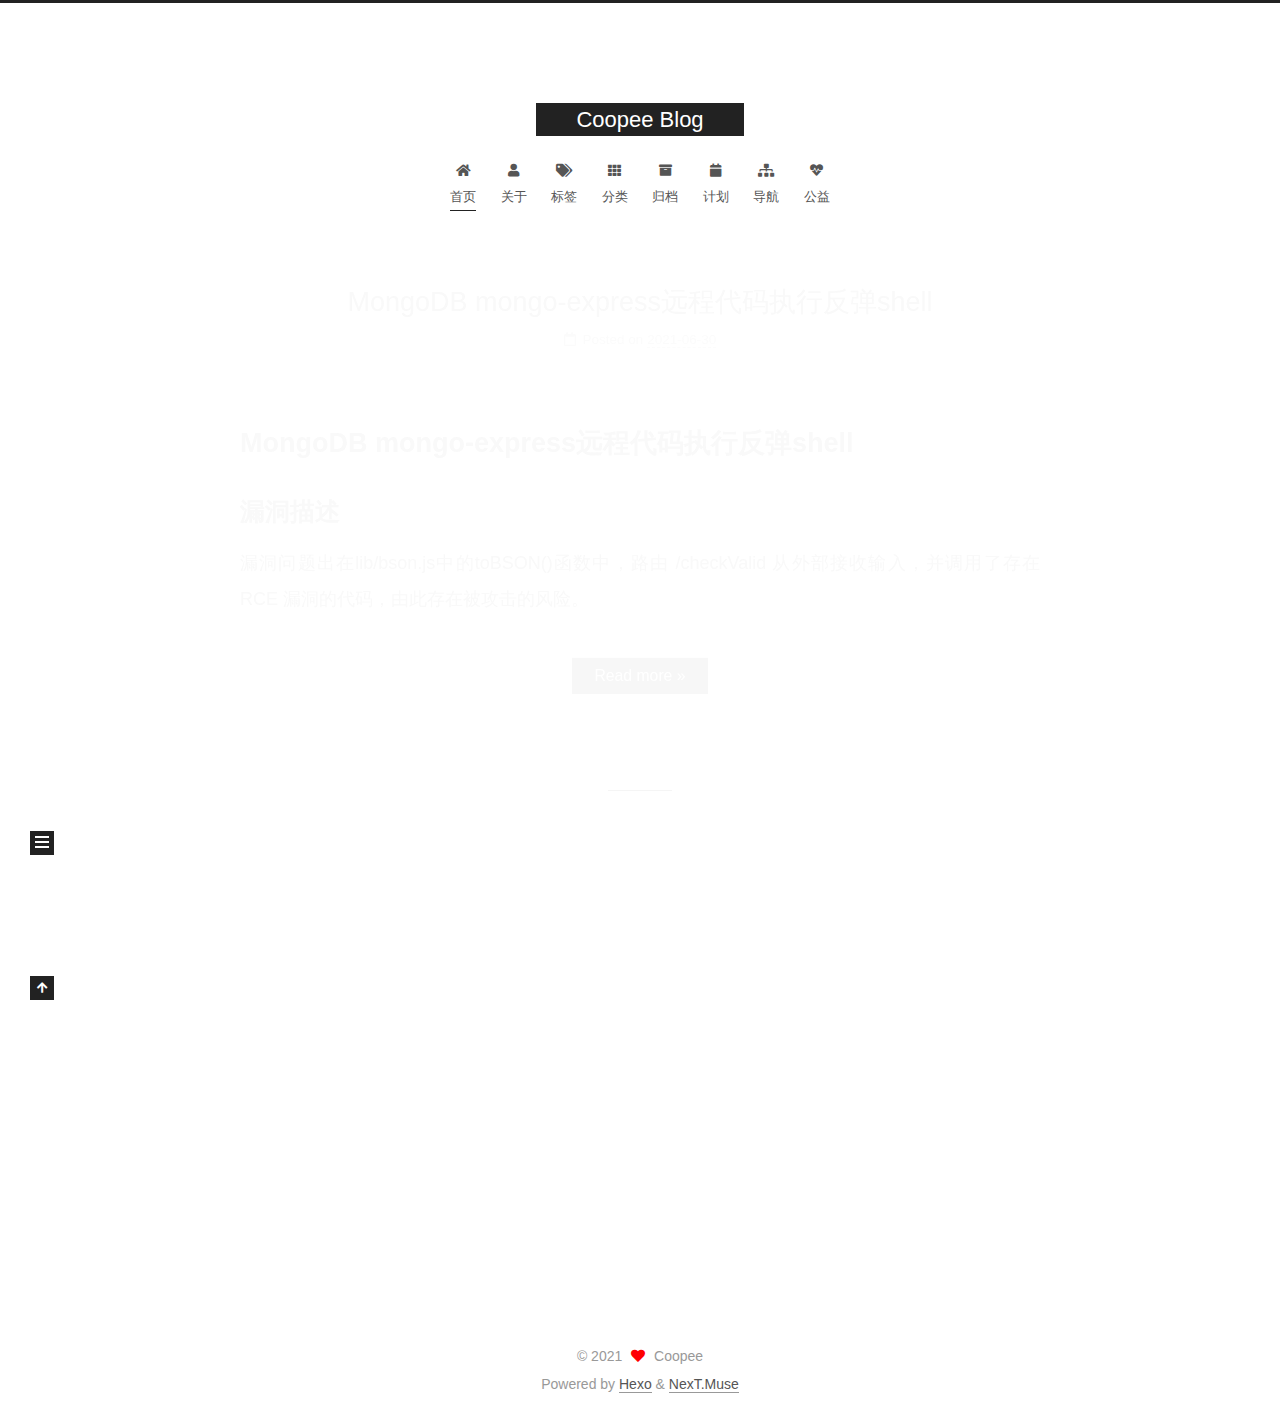
==== commit 79f87dd9: "Site updated: 2021-06-30 11:48:51" ====
--- a/index.html
+++ b/index.html
@@ -176,7 +176,7 @@
   
   
   <article itemscope itemtype="http://schema.org/Article" class="post-block" lang="en">
-    <link itemprop="mainEntityOfPage" href="http://example.com/2021/05/26/MongoDB%20mongo-express%E8%BF%9C%E7%A8%8B%E4%BB%A3%E7%A0%81%E6%89%A7%E8%A1%8C%E5%8F%8D%E5%BC%B9shell/">
+    <link itemprop="mainEntityOfPage" href="http://example.com/2021/06/30/MongoDB%20mongo-express%E8%BF%9C%E7%A8%8B%E4%BB%A3%E7%A0%81%E6%89%A7%E8%A1%8C%E5%8F%8D%E5%BC%B9shell/">
 
     <span hidden itemprop="author" itemscope itemtype="http://schema.org/Person">
       <meta itemprop="image" content="/images/avatar.gif">
@@ -190,7 +190,7 @@
       <header class="post-header">
         <h2 class="post-title" itemprop="name headline">
           
-            <a href="/2021/05/26/MongoDB%20mongo-express%E8%BF%9C%E7%A8%8B%E4%BB%A3%E7%A0%81%E6%89%A7%E8%A1%8C%E5%8F%8D%E5%BC%B9shell/" class="post-title-link" itemprop="url">Untitled</a>
+            <a href="/2021/06/30/MongoDB%20mongo-express%E8%BF%9C%E7%A8%8B%E4%BB%A3%E7%A0%81%E6%89%A7%E8%A1%8C%E5%8F%8D%E5%BC%B9shell/" class="post-title-link" itemprop="url">MongoDB mongo-express远程代码执行反弹shell</a>
         </h2>
 
         <div class="post-meta">
@@ -199,16 +199,10 @@
                 <i class="far fa-calendar"></i>
               </span>
               <span class="post-meta-item-text">Posted on</span>
-
-              <time title="Created: 2021-05-26 20:15:54" itemprop="dateCreated datePublished" datetime="2021-05-26T20:15:54+08:00">2021-05-26</time>
+              
+
+              <time title="Created: 2021-06-30 10:55:32 / Modified: 10:59:44" itemprop="dateCreated datePublished" datetime="2021-06-30T10:55:32+08:00">2021-06-30</time>
             </span>
-              <span class="post-meta-item">
-                <span class="post-meta-item-icon">
-                  <i class="far fa-calendar-check"></i>
-                </span>
-                <span class="post-meta-item-text">Edited on</span>
-                <time title="Modified: 2021-06-30 10:33:11" itemprop="dateModified" datetime="2021-06-30T10:33:11+08:00">2021-06-30</time>
-              </span>
 
           
 
@@ -224,7 +218,73 @@
           <h1 id="MongoDB-mongo-express远程代码执行反弹shell"><a href="#MongoDB-mongo-express远程代码执行反弹shell" class="headerlink" title="MongoDB mongo-express远程代码执行反弹shell"></a>MongoDB mongo-express远程代码执行反弹shell</h1><h2 id="漏洞描述"><a href="#漏洞描述" class="headerlink" title="漏洞描述"></a>漏洞描述</h2><p>漏洞问题出在lib/bson.js中的toBSON()函数中，路由 /checkValid 从外部接收输入，并调用了存在 RCE 漏洞的代码，由此存在被攻击的风险。</p>
           <!--noindex-->
             <div class="post-button">
-              <a class="btn" href="/2021/05/26/MongoDB%20mongo-express%E8%BF%9C%E7%A8%8B%E4%BB%A3%E7%A0%81%E6%89%A7%E8%A1%8C%E5%8F%8D%E5%BC%B9shell/#more" rel="contents">
+              <a class="btn" href="/2021/06/30/MongoDB%20mongo-express%E8%BF%9C%E7%A8%8B%E4%BB%A3%E7%A0%81%E6%89%A7%E8%A1%8C%E5%8F%8D%E5%BC%B9shell/#more" rel="contents">
+                Read more &raquo;
+              </a>
+            </div>
+          <!--/noindex-->
+        
+      
+    </div>
+
+    
+    
+    
+      <footer class="post-footer">
+        <div class="post-eof"></div>
+      </footer>
+  </article>
+  
+  
+  
+
+      
+  
+  
+  <article itemscope itemtype="http://schema.org/Article" class="post-block" lang="en">
+    <link itemprop="mainEntityOfPage" href="http://example.com/2021/06/30/%E7%94%A8%E5%8F%8B-NC-bsh-servlet-BshServlet-%E8%BF%9C%E7%A8%8B%E5%91%BD%E4%BB%A4%E6%89%A7%E8%A1%8C%E6%BC%8F%E6%B4%9E/">
+
+    <span hidden itemprop="author" itemscope itemtype="http://schema.org/Person">
+      <meta itemprop="image" content="/images/avatar.gif">
+      <meta itemprop="name" content="Coopee">
+      <meta itemprop="description" content="">
+    </span>
+
+    <span hidden itemprop="publisher" itemscope itemtype="http://schema.org/Organization">
+      <meta itemprop="name" content="Coopee Blog">
+    </span>
+      <header class="post-header">
+        <h2 class="post-title" itemprop="name headline">
+          
+            <a href="/2021/06/30/%E7%94%A8%E5%8F%8B-NC-bsh-servlet-BshServlet-%E8%BF%9C%E7%A8%8B%E5%91%BD%E4%BB%A4%E6%89%A7%E8%A1%8C%E6%BC%8F%E6%B4%9E/" class="post-title-link" itemprop="url">用友 NC bsh.servlet.BshServlet 远程命令执行漏洞</a>
+        </h2>
+
+        <div class="post-meta">
+            <span class="post-meta-item">
+              <span class="post-meta-item-icon">
+                <i class="far fa-calendar"></i>
+              </span>
+              <span class="post-meta-item-text">Posted on</span>
+              
+
+              <time title="Created: 2021-06-30 10:55:32 / Modified: 11:34:35" itemprop="dateCreated datePublished" datetime="2021-06-30T10:55:32+08:00">2021-06-30</time>
+            </span>
+
+          
+
+        </div>
+      </header>
+
+    
+    
+    
+    <div class="post-body" itemprop="articleBody">
+
+      
+          <h1 id="用友-NC-bsh-servlet-BshServlet-远程命令执行漏洞"><a href="#用友-NC-bsh-servlet-BshServlet-远程命令执行漏洞" class="headerlink" title="用友 NC bsh.servlet.BshServlet 远程命令执行漏洞"></a>用友 NC bsh.servlet.BshServlet 远程命令执行漏洞</h1><h2 id="漏洞描述"><a href="#漏洞描述" class="headerlink" title="漏洞描述"></a>漏洞描述</h2><p>用友 NC bsh.servlet.BshServlet 存在远程命令执行漏洞，通过BeanShell 执行远程命令获取服务器权限</p>
+          <!--noindex-->
+            <div class="post-button">
+              <a class="btn" href="/2021/06/30/%E7%94%A8%E5%8F%8B-NC-bsh-servlet-BshServlet-%E8%BF%9C%E7%A8%8B%E5%91%BD%E4%BB%A4%E6%89%A7%E8%A1%8C%E6%BC%8F%E6%B4%9E/#more" rel="contents">
                 Read more &raquo;
               </a>
             </div>
@@ -309,9 +369,13 @@
   <nav class="site-state">
       <div class="site-state-item site-state-posts">
           <a href="/archives">
-          <span class="site-state-item-count">1</span>
+          <span class="site-state-item-count">2</span>
           <span class="site-state-item-name">posts</span>
         </a>
+      </div>
+      <div class="site-state-item site-state-tags">
+        <span class="site-state-item-count">1</span>
+        <span class="site-state-item-name">tags</span>
       </div>
   </nav>
 </div>
--- a/css/main.css
+++ b/css/main.css
@@ -1168,7 +1168,7 @@
 }
 .links-of-author a::before,
 .links-of-author span.exturl::before {
-  background: #ff36ff;
+  background: #de3c86;
   border-radius: 50%;
   content: ' ';
   display: inline-block;
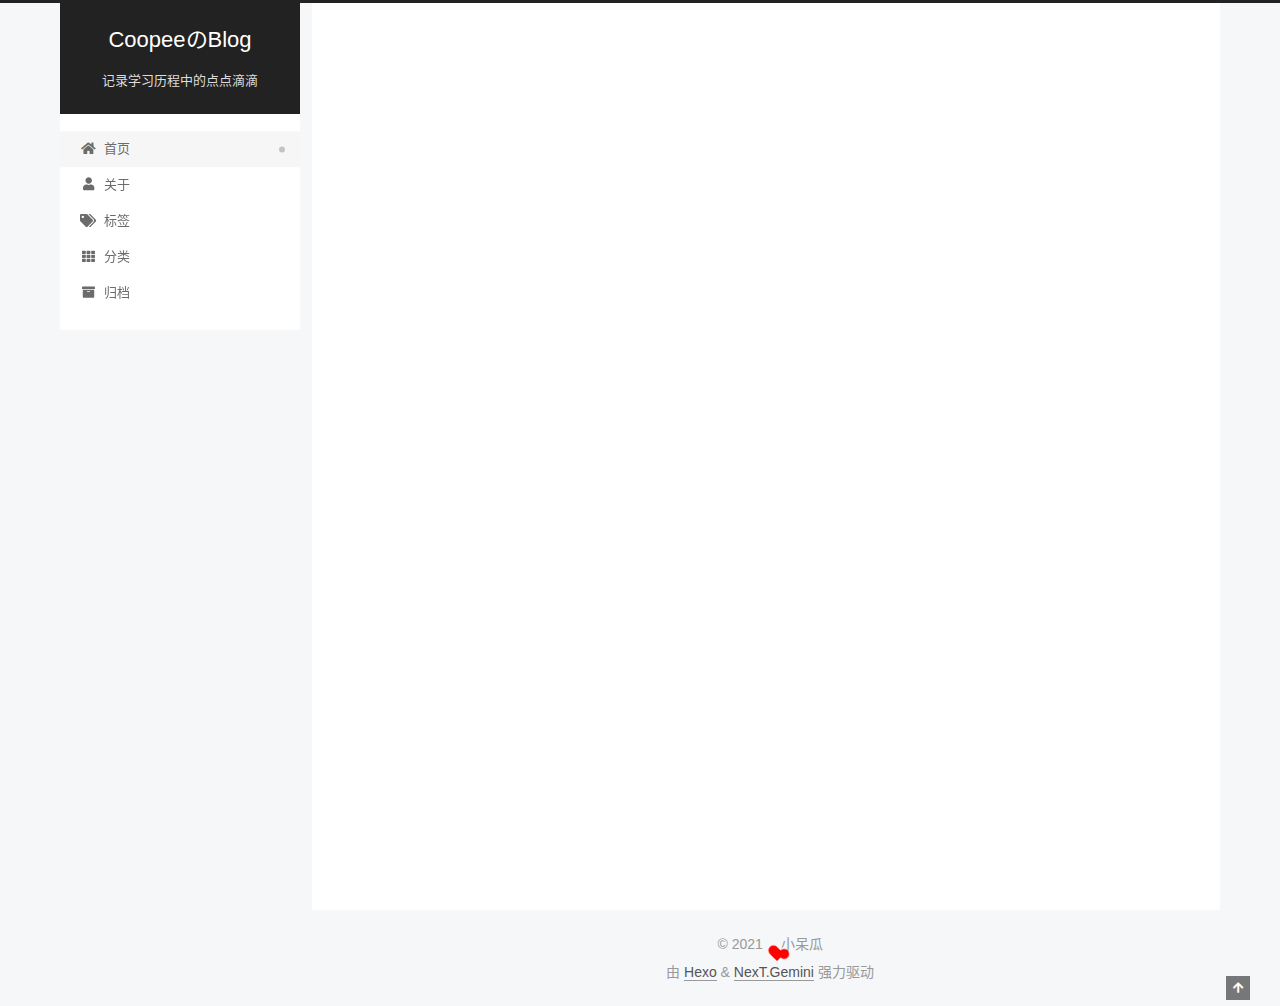
==== commit b8a8b51d: "Site updated: 2021-06-30 17:22:33" ====
--- a/index.html
+++ b/index.html
@@ -1,5 +1,5 @@
 <!DOCTYPE html>
-<html lang="en">
+<html lang="zh-CN">
 <head>
   <meta charset="UTF-8">
 <meta name="viewport" content="width=device-width, initial-scale=1, maximum-scale=2">
@@ -17,15 +17,17 @@
 
 <script id="hexo-configurations">
     var NexT = window.NexT || {};
-    var CONFIG = {"hostname":"example.com","root":"/","scheme":"Muse","version":"7.8.0","exturl":false,"sidebar":{"position":"left","display":"post","padding":18,"offset":12,"onmobile":false},"copycode":{"enable":false,"show_result":false,"style":null},"back2top":{"enable":true,"sidebar":false,"scrollpercent":false},"bookmark":{"enable":false,"color":"#222","save":"auto"},"fancybox":false,"mediumzoom":false,"lazyload":false,"pangu":false,"comments":{"style":"tabs","active":null,"storage":true,"lazyload":false,"nav":null},"algolia":{"hits":{"per_page":10},"labels":{"input_placeholder":"Search for Posts","hits_empty":"We didn't find any results for the search: ${query}","hits_stats":"${hits} results found in ${time} ms"}},"localsearch":{"enable":false,"trigger":"auto","top_n_per_article":1,"unescape":false,"preload":false},"motion":{"enable":true,"async":false,"transition":{"post_block":"fadeIn","post_header":"slideDownIn","post_body":"slideDownIn","coll_header":"slideLeftIn","sidebar":"slideUpIn"}}};
+    var CONFIG = {"hostname":"example.com","root":"/","scheme":"Gemini","version":"7.8.0","exturl":false,"sidebar":{"position":"left","display":"post","padding":18,"offset":12,"onmobile":false},"copycode":{"enable":false,"show_result":false,"style":null},"back2top":{"enable":true,"sidebar":false,"scrollpercent":false},"bookmark":{"enable":false,"color":"#222","save":"auto"},"fancybox":false,"mediumzoom":false,"lazyload":false,"pangu":false,"comments":{"style":"tabs","active":null,"storage":true,"lazyload":false,"nav":null},"algolia":{"hits":{"per_page":10},"labels":{"input_placeholder":"Search for Posts","hits_empty":"We didn't find any results for the search: ${query}","hits_stats":"${hits} results found in ${time} ms"}},"localsearch":{"enable":false,"trigger":"auto","top_n_per_article":1,"unescape":false,"preload":false},"motion":{"enable":true,"async":false,"transition":{"post_block":"fadeIn","post_header":"slideDownIn","post_body":"slideDownIn","coll_header":"slideLeftIn","sidebar":"slideUpIn"}}};
   </script>
 
-  <meta property="og:type" content="website">
-<meta property="og:title" content="Coopee Blog">
+  <meta name="description" content="生命不止有长短 意义都在宽窄上">
+<meta property="og:type" content="website">
+<meta property="og:title" content="CoopeeのBlog">
 <meta property="og:url" content="http://example.com/index.html">
-<meta property="og:site_name" content="Coopee Blog">
-<meta property="og:locale" content="en_US">
-<meta property="article:author" content="Coopee">
+<meta property="og:site_name" content="CoopeeのBlog">
+<meta property="og:description" content="生命不止有长短 意义都在宽窄上">
+<meta property="og:locale" content="zh_CN">
+<meta property="article:author" content="小呆瓜">
 <meta property="article:tag" content="学习历程 经验分享 漏洞复现 web渗透">
 <meta name="twitter:card" content="summary">
 
@@ -38,11 +40,11 @@
     sidebar: "",
     isHome : true,
     isPost : false,
-    lang   : 'en'
+    lang   : 'zh-CN'
   };
 </script>
 
-  <title>Coopee Blog</title>
+  <title>CoopeeのBlog</title>
   
 
 
@@ -82,7 +84,7 @@
     <header class="header" itemscope itemtype="http://schema.org/WPHeader">
       <div class="header-inner"><div class="site-brand-container">
   <div class="site-nav-toggle">
-    <div class="toggle" aria-label="Toggle navigation bar">
+    <div class="toggle" aria-label="切换导航栏">
       <span class="toggle-line toggle-line-first"></span>
       <span class="toggle-line toggle-line-middle"></span>
       <span class="toggle-line toggle-line-last"></span>
@@ -93,9 +95,10 @@
 
     <a href="/" class="brand" rel="start">
       <span class="logo-line-before"><i></i></span>
-      <h1 class="site-title">Coopee Blog</h1>
+      <h1 class="site-title">CoopeeのBlog</h1>
       <span class="logo-line-after"><i></i></span>
     </a>
+      <p class="site-subtitle" itemprop="description">记录学习历程中的点点滴滴</p>
   </div>
 
   <div class="site-nav-right">
@@ -134,21 +137,6 @@
     <a href="/archives/" rel="section"><i class="fa fa-archive fa-fw"></i>归档</a>
 
   </li>
-        <li class="menu-item menu-item-计划">
-
-    <a href="/schedule/" rel="section"><i class="fa fa-calendar fa-fw"></i>计划</a>
-
-  </li>
-        <li class="menu-item menu-item-导航">
-
-    <a href="/sitemap.xml" rel="section"><i class="fa fa-sitemap fa-fw"></i>导航</a>
-
-  </li>
-        <li class="menu-item menu-item-公益">
-
-    <a href="/404/" rel="section"><i class="fa fa-heartbeat fa-fw"></i>公益</a>
-
-  </li>
   </ul>
 </nav>
 
@@ -175,17 +163,17 @@
       
   
   
-  <article itemscope itemtype="http://schema.org/Article" class="post-block" lang="en">
+  <article itemscope itemtype="http://schema.org/Article" class="post-block" lang="zh-CN">
     <link itemprop="mainEntityOfPage" href="http://example.com/2021/06/30/MongoDB%20mongo-express%E8%BF%9C%E7%A8%8B%E4%BB%A3%E7%A0%81%E6%89%A7%E8%A1%8C%E5%8F%8D%E5%BC%B9shell/">
 
     <span hidden itemprop="author" itemscope itemtype="http://schema.org/Person">
       <meta itemprop="image" content="/images/avatar.gif">
-      <meta itemprop="name" content="Coopee">
-      <meta itemprop="description" content="">
+      <meta itemprop="name" content="小呆瓜">
+      <meta itemprop="description" content="生命不止有长短 意义都在宽窄上">
     </span>
 
     <span hidden itemprop="publisher" itemscope itemtype="http://schema.org/Organization">
-      <meta itemprop="name" content="Coopee Blog">
+      <meta itemprop="name" content="CoopeeのBlog">
     </span>
       <header class="post-header">
         <h2 class="post-title" itemprop="name headline">
@@ -198,10 +186,10 @@
               <span class="post-meta-item-icon">
                 <i class="far fa-calendar"></i>
               </span>
-              <span class="post-meta-item-text">Posted on</span>
+              <span class="post-meta-item-text">发表于</span>
               
 
-              <time title="Created: 2021-06-30 10:55:32 / Modified: 10:59:44" itemprop="dateCreated datePublished" datetime="2021-06-30T10:55:32+08:00">2021-06-30</time>
+              <time title="创建时间：2021-06-30 10:55:32 / 修改时间：17:06:24" itemprop="dateCreated datePublished" datetime="2021-06-30T10:55:32+08:00">2021-06-30</time>
             </span>
 
           
@@ -215,11 +203,11 @@
     <div class="post-body" itemprop="articleBody">
 
       
-          <h1 id="MongoDB-mongo-express远程代码执行反弹shell"><a href="#MongoDB-mongo-express远程代码执行反弹shell" class="headerlink" title="MongoDB mongo-express远程代码执行反弹shell"></a>MongoDB mongo-express远程代码执行反弹shell</h1><h2 id="漏洞描述"><a href="#漏洞描述" class="headerlink" title="漏洞描述"></a>漏洞描述</h2><p>漏洞问题出在lib/bson.js中的toBSON()函数中，路由 /checkValid 从外部接收输入，并调用了存在 RCE 漏洞的代码，由此存在被攻击的风险。</p>
+          <h2 id="漏洞描述"><a href="#漏洞描述" class="headerlink" title="漏洞描述"></a>漏洞描述</h2><p>漏洞问题出在lib/bson.js中的toBSON()函数中，路由 /checkValid 从外部接收输入，并调用了存在 RCE 漏洞的代码，由此存在被攻击的风险。</p>
           <!--noindex-->
             <div class="post-button">
               <a class="btn" href="/2021/06/30/MongoDB%20mongo-express%E8%BF%9C%E7%A8%8B%E4%BB%A3%E7%A0%81%E6%89%A7%E8%A1%8C%E5%8F%8D%E5%BC%B9shell/#more" rel="contents">
-                Read more &raquo;
+                阅读全文 &raquo;
               </a>
             </div>
           <!--/noindex-->
@@ -241,17 +229,17 @@
       
   
   
-  <article itemscope itemtype="http://schema.org/Article" class="post-block" lang="en">
+  <article itemscope itemtype="http://schema.org/Article" class="post-block" lang="zh-CN">
     <link itemprop="mainEntityOfPage" href="http://example.com/2021/06/30/%E7%94%A8%E5%8F%8B-NC-bsh-servlet-BshServlet-%E8%BF%9C%E7%A8%8B%E5%91%BD%E4%BB%A4%E6%89%A7%E8%A1%8C%E6%BC%8F%E6%B4%9E/">
 
     <span hidden itemprop="author" itemscope itemtype="http://schema.org/Person">
       <meta itemprop="image" content="/images/avatar.gif">
-      <meta itemprop="name" content="Coopee">
-      <meta itemprop="description" content="">
+      <meta itemprop="name" content="小呆瓜">
+      <meta itemprop="description" content="生命不止有长短 意义都在宽窄上">
     </span>
 
     <span hidden itemprop="publisher" itemscope itemtype="http://schema.org/Organization">
-      <meta itemprop="name" content="Coopee Blog">
+      <meta itemprop="name" content="CoopeeのBlog">
     </span>
       <header class="post-header">
         <h2 class="post-title" itemprop="name headline">
@@ -264,10 +252,10 @@
               <span class="post-meta-item-icon">
                 <i class="far fa-calendar"></i>
               </span>
-              <span class="post-meta-item-text">Posted on</span>
+              <span class="post-meta-item-text">发表于</span>
               
 
-              <time title="Created: 2021-06-30 10:55:32 / Modified: 11:34:35" itemprop="dateCreated datePublished" datetime="2021-06-30T10:55:32+08:00">2021-06-30</time>
+              <time title="创建时间：2021-06-30 10:55:32 / 修改时间：17:06:14" itemprop="dateCreated datePublished" datetime="2021-06-30T10:55:32+08:00">2021-06-30</time>
             </span>
 
           
@@ -281,11 +269,11 @@
     <div class="post-body" itemprop="articleBody">
 
       
-          <h1 id="用友-NC-bsh-servlet-BshServlet-远程命令执行漏洞"><a href="#用友-NC-bsh-servlet-BshServlet-远程命令执行漏洞" class="headerlink" title="用友 NC bsh.servlet.BshServlet 远程命令执行漏洞"></a>用友 NC bsh.servlet.BshServlet 远程命令执行漏洞</h1><h2 id="漏洞描述"><a href="#漏洞描述" class="headerlink" title="漏洞描述"></a>漏洞描述</h2><p>用友 NC bsh.servlet.BshServlet 存在远程命令执行漏洞，通过BeanShell 执行远程命令获取服务器权限</p>
+          <h2 id="漏洞描述"><a href="#漏洞描述" class="headerlink" title="漏洞描述"></a>漏洞描述</h2><p>用友 NC bsh.servlet.BshServlet 存在远程命令执行漏洞，通过BeanShell 执行远程命令获取服务器权限</p>
           <!--noindex-->
             <div class="post-button">
               <a class="btn" href="/2021/06/30/%E7%94%A8%E5%8F%8B-NC-bsh-servlet-BshServlet-%E8%BF%9C%E7%A8%8B%E5%91%BD%E4%BB%A4%E6%89%A7%E8%A1%8C%E6%BC%8F%E6%B4%9E/#more" rel="contents">
-                Read more &raquo;
+                阅读全文 &raquo;
               </a>
             </div>
           <!--/noindex-->
@@ -348,10 +336,10 @@
 
       <ul class="sidebar-nav motion-element">
         <li class="sidebar-nav-toc">
-          Table of Contents
+          文章目录
         </li>
         <li class="sidebar-nav-overview">
-          Overview
+          站点概览
         </li>
       </ul>
 
@@ -362,20 +350,20 @@
 
       <div class="site-overview-wrap sidebar-panel">
         <div class="site-author motion-element" itemprop="author" itemscope itemtype="http://schema.org/Person">
-  <p class="site-author-name" itemprop="name">Coopee</p>
-  <div class="site-description" itemprop="description"></div>
+  <p class="site-author-name" itemprop="name">小呆瓜</p>
+  <div class="site-description" itemprop="description">生命不止有长短 意义都在宽窄上</div>
 </div>
 <div class="site-state-wrap motion-element">
   <nav class="site-state">
       <div class="site-state-item site-state-posts">
           <a href="/archives">
           <span class="site-state-item-count">2</span>
-          <span class="site-state-item-name">posts</span>
+          <span class="site-state-item-name">日志</span>
         </a>
       </div>
       <div class="site-state-item site-state-tags">
         <span class="site-state-item-count">1</span>
-        <span class="site-state-item-name">tags</span>
+        <span class="site-state-item-name">标签</span>
       </div>
   </nav>
 </div>
@@ -403,11 +391,11 @@
   &copy; 
   <span itemprop="copyrightYear">2021</span>
   <span class="with-love">
-    <i class="fa fa-heart"></i>
+    <i class="heart"></i>
   </span>
-  <span class="author" itemprop="copyrightHolder">Coopee</span>
+  <span class="author" itemprop="copyrightHolder">小呆瓜</span>
 </div>
-  <div class="powered-by">Powered by <a href="https://hexo.io/" class="theme-link" rel="noopener" target="_blank">Hexo</a> & <a href="https://muse.theme-next.org/" class="theme-link" rel="noopener" target="_blank">NexT.Muse</a>
+  <div class="powered-by">由 <a href="https://hexo.io/" class="theme-link" rel="noopener" target="_blank">Hexo</a> & <a href="https://theme-next.org/" class="theme-link" rel="noopener" target="_blank">NexT.Gemini</a> 强力驱动
   </div>
 
         
@@ -433,7 +421,7 @@
 <script src="/js/motion.js"></script>
 
 
-<script src="/js/schemes/muse.js"></script>
+<script src="/js/schemes/pisces.js"></script>
 
 
 <script src="/js/next-boot.js"></script>
@@ -463,3 +451,5 @@
 
 </body>
 </html>
+<!-- 页面点击小红心 -->
+<script type="text/javascript" src="/js/src/clicklove.js"></script>
--- a/css/main.css
+++ b/css/main.css
@@ -1,5 +1,5 @@
 :root {
-  --body-bg-color: #fff;
+  --body-bg-color: #f5f7f9;
   --content-bg-color: #fff;
   --card-bg-color: #f5f5f5;
   --text-color: #555;
@@ -11,11 +11,11 @@
   --table-row-odd-bg-color: #f9f9f9;
   --table-row-hover-bg-color: #f5f5f5;
   --menu-item-bg-color: #f5f5f5;
-  --btn-default-bg: #222;
-  --btn-default-color: #fff;
-  --btn-default-border-color: #222;
-  --btn-default-hover-bg: #fff;
-  --btn-default-hover-color: #222;
+  --btn-default-bg: #fff;
+  --btn-default-color: #555;
+  --btn-default-border-color: #555;
+  --btn-default-hover-bg: #222;
+  --btn-default-hover-color: #fff;
   --btn-default-hover-border-color: #222;
 }
 html {
@@ -314,7 +314,7 @@
 .btn {
   background: var(--btn-default-bg);
   border: 2px solid var(--btn-default-border-color);
-  border-radius: 0;
+  border-radius: 2px;
   color: var(--btn-default-color);
   display: inline-block;
   font-size: 0.875em;
@@ -921,16 +921,16 @@
 }
 .main-inner {
   margin: 0 auto;
-  width: 700px;
+  width: calc(100% - 20px);
 }
 @media (min-width: 1200px) {
   .main-inner {
-    width: 800px;
+    width: 1160px;
   }
 }
 @media (min-width: 1600px) {
   .main-inner {
-    width: 900px;
+    width: 73%;
   }
 }
 @media (max-width: 767px) {
@@ -943,16 +943,16 @@
 }
 .header-inner {
   margin: 0 auto;
-  width: 700px;
+  width: calc(100% - 20px);
 }
 @media (min-width: 1200px) {
   .header-inner {
-    width: 800px;
+    width: 1160px;
   }
 }
 @media (min-width: 1600px) {
   .header-inner {
-    width: 900px;
+    width: 73%;
   }
 }
 .site-brand-container {
@@ -991,7 +991,7 @@
   margin: 0;
 }
 .site-subtitle {
-  color: #999;
+  color: #ddd;
   font-size: 0.8125em;
   margin: 10px 0;
 }
@@ -1136,22 +1136,22 @@
   display: inline-block;
 }
 .site-author-image {
-  border: 2px solid #333;
+  border: 1px solid #eee;
   display: block;
   margin: 0 auto;
-  max-width: 96px;
+  max-width: 120px;
   padding: 2px;
 }
 .site-author-name {
-  color: #f5f5f5;
-  font-weight: normal;
-  margin: 5px 0 0;
+  color: var(--text-color);
+  font-weight: 600;
+  margin: 0;
   text-align: center;
 }
 .site-description {
   color: #999;
-  font-size: 1em;
-  margin-top: 5px;
+  font-size: 0.8125em;
+  margin-top: 0;
   text-align: center;
 }
 .links-of-author {
@@ -1168,7 +1168,7 @@
 }
 .links-of-author a::before,
 .links-of-author span.exturl::before {
-  background: #de3c86;
+  background: #0adb95;
   border-radius: 50%;
   content: ' ';
   display: inline-block;
@@ -1246,7 +1246,7 @@
 }
 .sidebar-nav li {
   border-bottom: 1px solid transparent;
-  color: #666;
+  color: var(--text-color);
   cursor: pointer;
   display: inline-block;
   font-size: 0.875em;
@@ -1255,14 +1255,14 @@
   margin-left: 10px;
 }
 .sidebar-nav li:hover {
-  color: #f5f5f5;
+  color: #fc6423;
 }
 .sidebar-nav .sidebar-nav-active {
-  border-bottom-color: #87daff;
-  color: #87daff;
+  border-bottom-color: #fc6423;
+  color: #fc6423;
 }
 .sidebar-nav .sidebar-nav-active:hover {
-  color: #87daff;
+  color: #fc6423;
 }
 .sidebar-panel {
   display: none;
@@ -1291,7 +1291,7 @@
   }
 }
 .sidebar-toggle:hover .toggle-line {
-  background: #87daff;
+  background: #fc6423;
 }
 .post-toc {
   font-size: 0.875em;
@@ -1330,14 +1330,14 @@
   display: block;
 }
 .post-toc .nav .active > a {
-  border-bottom-color: #87daff;
-  color: #87daff;
+  border-bottom-color: #fc6423;
+  color: #fc6423;
 }
 .post-toc .nav .active-current > a {
-  color: #87daff;
+  color: #fc6423;
 }
 .post-toc .nav .active-current > a:hover {
-  color: #87daff;
+  color: #fc6423;
 }
 .site-state {
   display: flex;
@@ -1352,20 +1352,20 @@
   padding: 0 15px;
 }
 .site-state-item:not(:first-child) {
-  border-left: 1px solid #333;
+  border-left: 1px solid #eee;
 }
 .site-state-item a {
   border-bottom: none;
 }
 .site-state-item-count {
   display: block;
-  font-size: 1.25em;
+  font-size: 1em;
   font-weight: 600;
   text-align: center;
 }
 .site-state-item-name {
-  color: inherit;
-  font-size: 0.875em;
+  color: #999;
+  font-size: 0.8125em;
 }
 .footer {
   color: #999;
@@ -1382,16 +1382,16 @@
   box-sizing: border-box;
   margin: 0 auto;
   text-align: center;
-  width: 700px;
+  width: calc(100% - 20px);
 }
 @media (min-width: 1200px) {
   .footer-inner {
-    width: 800px;
+    width: 1160px;
   }
 }
 @media (min-width: 1600px) {
   .footer-inner {
-    width: 900px;
+    width: 73%;
   }
 }
 .languages {
@@ -1489,7 +1489,7 @@
   color: #fff;
   cursor: pointer;
   left: 30px;
-  opacity: 1;
+  opacity: 0.6;
   padding: 0 6px;
   position: fixed;
   transition-property: bottom;
@@ -1500,10 +1500,10 @@
   display: none;
 }
 .back-to-top:hover {
-  color: #87daff;
+  color: #fc6423;
 }
 .back-to-top.back-to-top-on {
-  bottom: 19px;
+  bottom: 30px;
 }
 @media (max-width: 991px) {
   .back-to-top {
@@ -2141,151 +2141,301 @@
 .tag-cloud a:hover {
   color: var(--link-hover-color) !important;
 }
-@media (max-width: 767px) {
-  .header-inner,
-  .main-inner,
+.header {
+  margin: 0 auto;
+  position: relative;
+  width: calc(100% - 20px);
+}
+@media (min-width: 1200px) {
+  .header {
+    width: 1160px;
+  }
+}
+@media (min-width: 1600px) {
+  .header {
+    width: 73%;
+  }
+}
+@media (max-width: 991px) {
+  .header {
+    width: auto;
+  }
+}
+.header-inner {
+  background: var(--content-bg-color);
+  border-radius: initial;
+  box-shadow: initial;
+  overflow: hidden;
+  padding: 0;
+  position: absolute;
+  top: 0;
+  width: 240px;
+}
+@media (min-width: 1200px) {
+  .header-inner {
+    width: 240px;
+  }
+}
+@media (max-width: 991px) {
+  .header-inner {
+    border-radius: initial;
+    position: relative;
+    width: auto;
+  }
+}
+.main-inner {
+  align-items: flex-start;
+  display: flex;
+  justify-content: space-between;
+  flex-direction: row-reverse;
+}
+@media (max-width: 991px) {
+  .main-inner {
+    width: auto;
+  }
+}
+.content-wrap {
+  background: var(--content-bg-color);
+  border-radius: initial;
+  box-shadow: initial;
+  box-sizing: border-box;
+  padding: 40px;
+  width: calc(100% - 252px);
+}
+@media (max-width: 991px) {
+  .content-wrap {
+    border-radius: initial;
+    padding: 20px;
+    width: 100%;
+  }
+}
+.footer-inner {
+  padding-left: 260px;
+}
+.back-to-top {
+  left: auto;
+  right: 30px;
+}
+@media (max-width: 991px) {
+  .back-to-top {
+    right: 20px;
+  }
+}
+@media (max-width: 991px) {
   .footer-inner {
+    padding-left: 0;
+    padding-right: 0;
     width: auto;
   }
 }
-.header-inner {
-  padding-top: 100px;
-}
-@media (max-width: 767px) {
-  .header-inner {
-    padding-top: 50px;
-  }
-}
-.main-inner {
-  padding-bottom: 60px;
-}
-.content {
-  padding-top: 70px;
-}
-@media (max-width: 767px) {
-  .content {
-    padding-top: 35px;
-  }
-}
-embed {
+.site-brand-container {
+  background: #222;
+}
+@media (max-width: 991px) {
+  .site-brand-container {
+    box-shadow: 0 0 16px rgba(0,0,0,0.5);
+  }
+}
+.site-meta {
+  padding: 20px 0;
+}
+.brand {
+  padding: 0;
+}
+.site-subtitle {
+  margin: 10px 10px 0;
+}
+.custom-logo-image {
+  margin-top: 20px;
+}
+@media (max-width: 991px) {
+  .custom-logo-image {
+    display: none;
+  }
+}
+@media (min-width: 768px) and (max-width: 991px) {
+  .site-nav-toggle,
+  .site-nav-right {
+    display: flex;
+    flex-direction: column;
+    justify-content: center;
+  }
+}
+.site-nav-toggle .toggle,
+.site-nav-right .toggle {
+  color: #fff;
+}
+.site-nav-toggle .toggle .toggle-line,
+.site-nav-right .toggle .toggle-line {
+  background: #fff;
+}
+@media (min-width: 768px) and (max-width: 991px) {
+  .site-nav {
+    display: none;
+  }
+}
+.menu .menu-item {
   display: block;
-  margin: 0 auto 25px auto;
-}
-.custom-logo .site-meta-headline {
-  text-align: center;
-}
-.custom-logo .site-title {
-  color: #222;
-  margin: 10px auto 0;
-}
-.custom-logo .site-title a {
-  border: 0;
-}
-.custom-logo-image {
-  background: #fff;
-  margin: 0 auto;
-  max-width: 150px;
-  padding: 5px;
-}
-.brand {
-  background: var(--btn-default-bg);
-}
-@media (max-width: 767px) {
-  .site-nav {
-    border-bottom: 1px solid #ddd;
-    border-top: 1px solid #ddd;
-    left: 0;
-    margin: 0;
-    padding: 0;
-    width: 100%;
-  }
-}
-@media (max-width: 767px) {
-  .menu {
-    text-align: left;
-  }
-}
-.menu-item-active a,
-.menu .menu-item a:hover,
-.menu .menu-item span.exturl:hover {
-  background: transparent;
-  border-bottom: 1px solid var(--link-hover-color) !important;
-}
-@media (max-width: 767px) {
-  .menu-item-active a,
-  .menu .menu-item a:hover,
-  .menu .menu-item span.exturl:hover {
-    border-bottom: 1px dotted #ddd !important;
-  }
-}
-@media (max-width: 767px) {
-  .menu .menu-item {
-    margin: 0 10px;
-  }
+  margin: 0;
 }
 .menu .menu-item a,
 .menu .menu-item span.exturl {
-  border-bottom: 1px solid transparent;
-}
-@media (max-width: 767px) {
-  .menu .menu-item a,
-  .menu .menu-item span.exturl {
-    padding: 5px 10px;
-  }
-}
-@media (min-width: 768px) {
-  .menu .menu-item .fa,
-  .menu .menu-item .fab,
-  .menu .menu-item .far,
-  .menu .menu-item .fas {
-    display: block;
-    line-height: 2;
-    margin-right: 0;
-    width: 100%;
+  padding: 5px 20px;
+  position: relative;
+  text-align: left;
+  transition-property: background-color;
+}
+@media (max-width: 991px) {
+  .menu .menu-item.menu-item-search {
+    display: none;
   }
 }
 .menu .menu-item .badge {
-  background: #eee;
-  padding: 1px 4px;
+  background: #ccc;
+  border-radius: 10px;
+  color: #fff;
+  float: right;
+  padding: 2px 5px;
+  text-shadow: 1px 1px 0 rgba(0,0,0,0.1);
+  vertical-align: middle;
+}
+.main-menu .menu-item-active a::after {
+  background: #bbb;
+  border-radius: 50%;
+  content: ' ';
+  height: 6px;
+  margin-top: -3px;
+  position: absolute;
+  right: 15px;
+  top: 50%;
+  width: 6px;
 }
 .sub-menu {
-  margin: 10px 0;
+  background: var(--content-bg-color);
+  border-bottom: 1px solid #ddd;
+  margin: 0;
+  padding: 6px 0;
 }
 .sub-menu .menu-item {
   display: inline-block;
 }
+.sub-menu .menu-item a,
+.sub-menu .menu-item span.exturl {
+  background: transparent;
+  margin: 5px 10px;
+  padding: initial;
+}
+.sub-menu .menu-item a:hover,
+.sub-menu .menu-item span.exturl:hover {
+  background: transparent;
+  color: #fc6423;
+}
+.sub-menu .menu-item-active a {
+  border-bottom-color: #fc6423;
+  color: #fc6423;
+}
+.sub-menu .menu-item-active a:hover {
+  border-bottom-color: #fc6423;
+}
 .sidebar {
-  left: -320px;
-}
-.sidebar.sidebar-active {
-  left: 0;
-}
-.sidebar {
-  width: 320px;
-  z-index: 1200;
-  transition-delay: 0s;
-  transition-duration: 0.2s;
-  transition-timing-function: ease-out;
-}
-.sidebar a,
-.sidebar span.exturl {
-  border-bottom-color: #555;
-  color: #999;
-}
-.sidebar a:hover,
-.sidebar span.exturl:hover {
-  border-bottom-color: #eee;
-  color: #eee;
-}
-.links-of-blogroll-item {
-  padding: 2px 10px;
-}
-.links-of-blogroll-item a,
-.links-of-blogroll-item span.exturl {
+  background: var(--body-bg-color);
+  box-shadow: none;
+  margin-top: 100%;
+  position: static;
+  width: 240px;
+}
+@media (max-width: 991px) {
+  .sidebar {
+    display: none;
+  }
+}
+.sidebar-toggle {
+  display: none;
+}
+.sidebar-inner {
+  background: var(--content-bg-color);
+  border-radius: initial;
+  box-shadow: initial;
+  box-sizing: border-box;
+  color: var(--text-color);
+  width: 240px;
+  opacity: 0;
+}
+.sidebar-inner.affix {
+  position: fixed;
+  top: 12px;
+}
+.sidebar-inner.affix-bottom {
+  position: absolute;
+}
+.site-state-item {
+  padding: 0 10px;
+}
+.sidebar-button {
+  border-bottom: 1px dotted #ccc;
+  border-top: 1px dotted #ccc;
+  margin-top: 10px;
+  text-align: center;
+}
+.sidebar-button a {
+  border: 0;
+  color: #fc6423;
+  display: block;
+}
+.sidebar-button a:hover {
+  background: none;
+  border: 0;
+  color: #e34603;
+}
+.sidebar-button a:hover .fa,
+.sidebar-button a:hover .fab,
+.sidebar-button a:hover .far,
+.sidebar-button a:hover .fas {
+  color: #e34603;
+}
+.links-of-author {
+  display: flex;
+  flex-wrap: wrap;
+  margin-top: 10px;
+  justify-content: center;
+}
+.links-of-author-item {
+  margin: 5px 0 0;
+  width: 50%;
+}
+.links-of-author-item a,
+.links-of-author-item span.exturl {
   box-sizing: border-box;
   display: inline-block;
-  max-width: 280px;
+  margin-bottom: 0;
+  margin-right: 0;
+  max-width: 216px;
   overflow: hidden;
+  padding: 0 5px;
   text-overflow: ellipsis;
   white-space: nowrap;
 }
+.links-of-author-item a,
+.links-of-author-item span.exturl {
+  border-bottom: none;
+  display: block;
+  text-decoration: none;
+}
+.links-of-author-item a::before,
+.links-of-author-item span.exturl::before {
+  display: none;
+}
+.links-of-author-item a:hover,
+.links-of-author-item span.exturl:hover {
+  background: var(--body-bg-color);
+  border-radius: 4px;
+}
+.links-of-author-item .fa,
+.links-of-author-item .fab,
+.links-of-author-item .far,
+.links-of-author-item .fas {
+  margin-right: 2px;
+}
+.links-of-blogroll-item {
+  padding: 0;
+}
